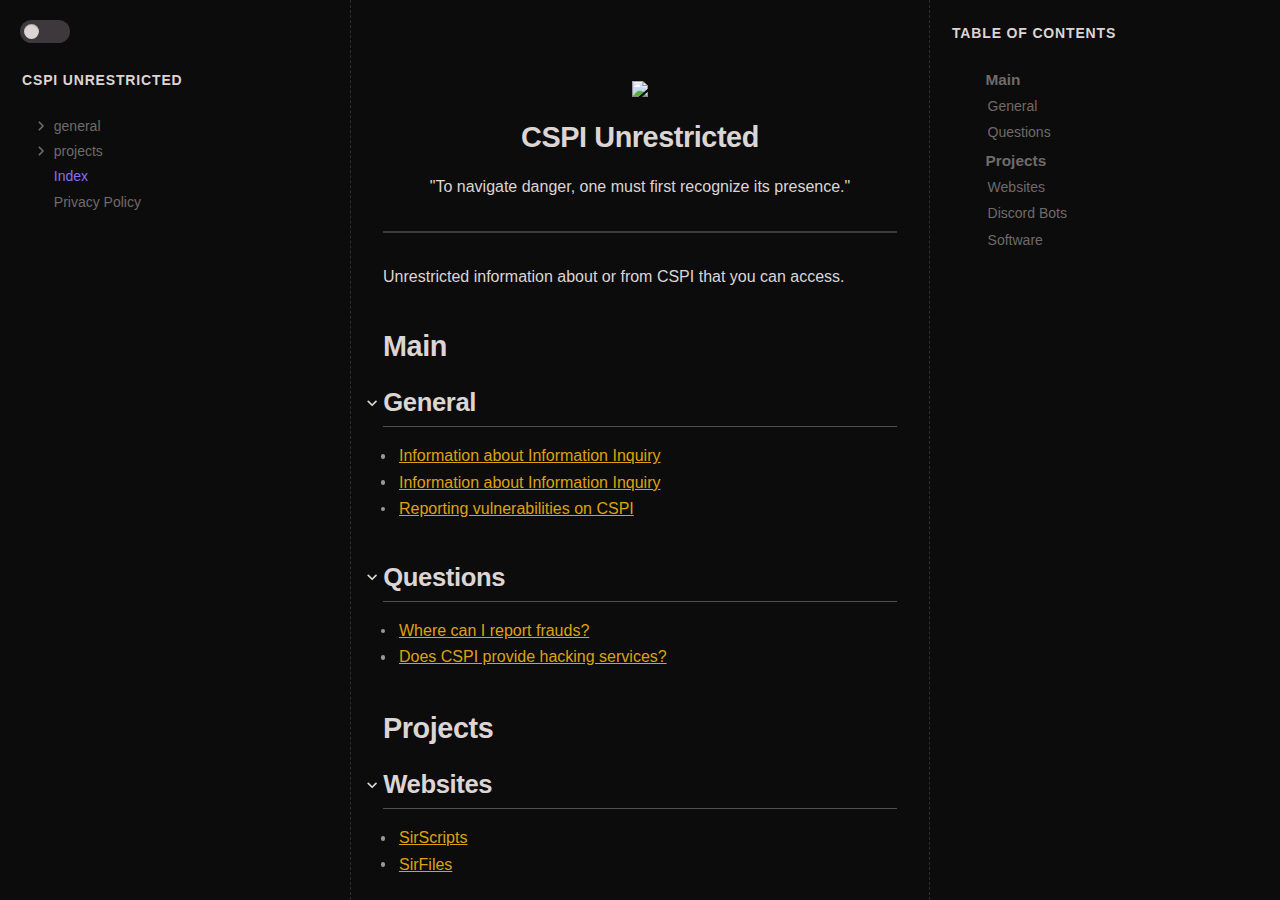
==== public/index.html @ 13693a28 "init" ====
<!DOCTYPE html>
<html><head>
			
		<title>Index</title>
		<base href="./">
		<meta id="root-path" root-path="./">

		<link rel="icon" href="/favicon.png">
		<meta property="og:title" content="CSPI Unrestricted">
		<meta property="og:description" content="Unrestricted information about CSPI.">
		<meta name="theme-color" content="#232425">
		<meta name="viewport" content="width=device-width, initial-scale=1.0, user-scalable=yes, minimum-scale=1.0, maximum-scale=5.0">
		<meta charset="UTF-8">
		<script src="https://code.iconify.design/iconify-icon/1.0.3/iconify-icon.min.js"></script>

			<link rel="stylesheet" href="lib/styles/obsidian-styles.css">
			<link rel="stylesheet" href="lib/styles/theme.css">
			<link rel="stylesheet" href="lib/styles/plugin-styles.css">
			<link rel="stylesheet" href="lib/styles/snippets.css">
			<style>  </style>

			
<script src="lib/scripts/webpage.js"></script>

			</head><body class="theme-dark mod-windows is-frameless is-hidden-frameless obsidian-app is-maximized show-view-header is-focused" style="--zoom-factor:1; --font-text-size:16px; --line-width:50em; --line-width-adaptive:50em; --file-line-width:50em; --content-width:500em; --sidebar-width:25em; --collapse-arrow-size:0.4em; --tree-horizontal-spacing:1em; --tree-vertical-spacing:0.5em; --sidebar-margin:12px;"><div class="webpage-container"><div class="sidebar-left sidebar"><div class="sidebar-content"><div><label class="theme-toggle-container" for="theme_toggle"><input class="theme-toggle-input" type="checkbox" id="theme_toggle"><div class="toggle-background"></div></label></div><div class="tree-container file-tree mod-nav-indicator" data-depth="0"><div class="tree-header"><span class="sidebar-section-header">CSPI Unrestricted</span><button class="clickable-icon collapse-tree-button is-collapsed"><iconify-icon icon="ph:arrows-in-line-horizontal-bold" width="18px" height="18px" rotate="90deg" color="currentColor"></iconify-icon></button></div><div class="tree-scroll-area"><div class="tree-item mod-tree-folder mod-collapsible is-collapsed" data-depth="1"><div class="tree-item-contents"><div class="tree-item-icon collapse-icon"><svg xmlns="http://www.w3.org/2000/svg" width="24" height="24" viewBox="0 0 24 24" fill="none" stroke="currentColor" stroke-width="2" stroke-linecap="round" stroke-linejoin="round" class="svg-icon right-triangle"><path d="M3 8L12 17L21 8"></path></svg></div><a class="tree-item-link" href="general"><span class="tree-item-title">general</span></a></div><div class="tree-item-children"><div class="tree-item mod-tree-file" data-depth="2"><div class="tree-item-contents"><a class="tree-item-link" href="general/does-cspi-provide-hacking-services.html"><span class="tree-item-title">Does CSPI provide hacking services</span></a></div><div class="tree-item-children"></div></div><div class="tree-item mod-tree-file" data-depth="2"><div class="tree-item-contents"><a class="tree-item-link" href="general/information-about-database-inquiry.html"><span class="tree-item-title">Information about Database Inquiry</span></a></div><div class="tree-item-children"></div></div><div class="tree-item mod-tree-file" data-depth="2"><div class="tree-item-contents"><a class="tree-item-link" href="general/information-about-information-inquiry.html"><span class="tree-item-title">Information about Information Inquiry</span></a></div><div class="tree-item-children"></div></div><div class="tree-item mod-tree-file" data-depth="2"><div class="tree-item-contents"><a class="tree-item-link" href="general/reporting-vulnerabilities-on-cspi.html"><span class="tree-item-title">Reporting vulnerabilities on CSPI</span></a></div><div class="tree-item-children"></div></div><div class="tree-item mod-tree-file" data-depth="2"><div class="tree-item-contents"><a class="tree-item-link" href="general/where-can-i-report-frauds.html"><span class="tree-item-title">Where can I report frauds</span></a></div><div class="tree-item-children"></div></div></div></div><div class="tree-item mod-tree-folder mod-collapsible is-collapsed" data-depth="1"><div class="tree-item-contents"><div class="tree-item-icon collapse-icon"><svg xmlns="http://www.w3.org/2000/svg" width="24" height="24" viewBox="0 0 24 24" fill="none" stroke="currentColor" stroke-width="2" stroke-linecap="round" stroke-linejoin="round" class="svg-icon right-triangle"><path d="M3 8L12 17L21 8"></path></svg></div><a class="tree-item-link" href="projects"><span class="tree-item-title">projects</span></a></div><div class="tree-item-children"><div class="tree-item mod-tree-file" data-depth="2"><div class="tree-item-contents"><a class="tree-item-link" href="projects/isabella.html"><span class="tree-item-title">Isabella</span></a></div><div class="tree-item-children"></div></div><div class="tree-item mod-tree-file" data-depth="2"><div class="tree-item-contents"><a class="tree-item-link" href="projects/khayraguard.html"><span class="tree-item-title">KhayraGuard</span></a></div><div class="tree-item-children"></div></div><div class="tree-item mod-tree-file" data-depth="2"><div class="tree-item-contents"><a class="tree-item-link" href="projects/let's-count.html"><span class="tree-item-title">Let's Count</span></a></div><div class="tree-item-children"></div></div><div class="tree-item mod-tree-file" data-depth="2"><div class="tree-item-contents"><a class="tree-item-link" href="projects/lightbackup.html"><span class="tree-item-title">LightBackup</span></a></div><div class="tree-item-children"></div></div><div class="tree-item mod-tree-file" data-depth="2"><div class="tree-item-contents"><a class="tree-item-link" href="projects/mr-cspi.html"><span class="tree-item-title">Mr. CSPI</span></a></div><div class="tree-item-children"></div></div><div class="tree-item mod-tree-file" data-depth="2"><div class="tree-item-contents"><a class="tree-item-link" href="projects/sirfiles.html"><span class="tree-item-title">SirFiles</span></a></div><div class="tree-item-children"></div></div><div class="tree-item mod-tree-file" data-depth="2"><div class="tree-item-contents"><a class="tree-item-link" href="projects/sirscripts.html"><span class="tree-item-title">SirScripts</span></a></div><div class="tree-item-children"></div></div></div></div><div class="tree-item mod-tree-file" data-depth="1"><div class="tree-item-contents"><a class="tree-item-link" href="index.html"><span class="tree-item-title">Index</span></a></div><div class="tree-item-children"></div></div><div class="tree-item mod-tree-file" data-depth="1"><div class="tree-item-contents"><a class="tree-item-link" href="privacy-policy.html"><span class="tree-item-title">Privacy Policy</span></a></div><div class="tree-item-children"></div></div></div></div></div></div><div class="document-container"><div class="markdown-preview-view markdown-rendered node-insert-event is-readable-line-width allow-fold-headings show-indentation-guide allow-fold-lists" style="tab-size: 4;"><style id="MJX-CHTML-styles"></style><div class="markdown-preview-sizer markdown-preview-section" style="padding-bottom: ; padding-top: var(--file-margins); padding-right: var(--file-margins); padding-left: var(--file-margins); width: 100%; position: absolute;"><div class="markdown-preview-pusher" style="width: 1px; height: 0.1px; margin-bottom: 0px;"></div><div class="mod-header"></div><div><p align="center"><img src="https://qu.ax/SjkP.png" referrerpolicy="no-referrer"></p>
<h1 align="center" id="CSPI_Unrestricted">CSPI Unrestricted</h1>
<p align="center">"To navigate danger, one must first recognize its presence."</p>
<hr>
Unrestricted information about or from CSPI that you can access.</div><div><h1 data-heading="Main" id="Main">Main</h1></div><div><h2 data-heading="General" id="General" style="display: flex;"><div class="heading-collapse-indicator collapse-indicator collapse-icon"><svg xmlns="http://www.w3.org/2000/svg" width="24" height="24" viewBox="0 0 24 24" fill="none" stroke="currentColor" stroke-width="2" stroke-linecap="round" stroke-linejoin="round" class="svg-icon right-triangle"><path d="M3 8L12 17L21 8"></path></svg></div>General</h2></div><div><ul class="has-list-bullet">
<li data-line="0"><div class="list-bullet"></div><a data-href="Information about Information Inquiry" href="general/information-about-information-inquiry.html" class="internal-link" target="_self" rel="noopener">Information about Information Inquiry</a></li>
<li data-line="1"><div class="list-bullet"></div><a data-href="Information about Information Inquiry" href="general/information-about-information-inquiry.html" class="internal-link" target="_self" rel="noopener">Information about Information Inquiry</a></li>
<li data-line="2"><div class="list-bullet"></div><a data-href="Reporting vulnerabilities on CSPI" href="general/reporting-vulnerabilities-on-cspi.html" class="internal-link" target="_self" rel="noopener">Reporting vulnerabilities on CSPI</a></li>
</ul></div><div><h2 data-heading="Questions" id="Questions" style="display: flex;"><div class="heading-collapse-indicator collapse-indicator collapse-icon"><svg xmlns="http://www.w3.org/2000/svg" width="24" height="24" viewBox="0 0 24 24" fill="none" stroke="currentColor" stroke-width="2" stroke-linecap="round" stroke-linejoin="round" class="svg-icon right-triangle"><path d="M3 8L12 17L21 8"></path></svg></div>Questions</h2></div><div><ul class="has-list-bullet">
<li data-line="0"><div class="list-bullet"></div><a data-tooltip-position="top" aria-label="Where can I report frauds" data-href="Where can I report frauds" href="general/where-can-i-report-frauds.html" class="internal-link" target="_self" rel="noopener">Where can I report frauds?</a></li>
<li data-line="1"><div class="list-bullet"></div><a data-tooltip-position="top" aria-label="Does CSPI provide hacking services" data-href="Does CSPI provide hacking services" href="general/does-cspi-provide-hacking-services.html" class="internal-link" target="_self" rel="noopener">Does CSPI provide hacking services?</a></li>
</ul></div><div><h1 data-heading="Projects" id="Projects">Projects</h1></div><div><h2 data-heading="Websites" id="Websites" style="display: flex;"><div class="heading-collapse-indicator collapse-indicator collapse-icon"><svg xmlns="http://www.w3.org/2000/svg" width="24" height="24" viewBox="0 0 24 24" fill="none" stroke="currentColor" stroke-width="2" stroke-linecap="round" stroke-linejoin="round" class="svg-icon right-triangle"><path d="M3 8L12 17L21 8"></path></svg></div>Websites</h2></div><div><ul class="has-list-bullet">
<li data-line="0"><div class="list-bullet"></div><a data-href="SirScripts" href="projects/sirscripts.html" class="internal-link" target="_self" rel="noopener">SirScripts</a></li>
<li data-line="1"><div class="list-bullet"></div><a data-href="SirFiles" href="projects/sirfiles.html" class="internal-link" target="_self" rel="noopener">SirFiles</a></li>
</ul></div><div><h2 data-heading="Discord Bots" id="Discord_Bots" style="display: flex;"><div class="heading-collapse-indicator collapse-indicator collapse-icon"><svg xmlns="http://www.w3.org/2000/svg" width="24" height="24" viewBox="0 0 24 24" fill="none" stroke="currentColor" stroke-width="2" stroke-linecap="round" stroke-linejoin="round" class="svg-icon right-triangle"><path d="M3 8L12 17L21 8"></path></svg></div>Discord Bots</h2></div><div><ul class="has-list-bullet">
<li data-line="0"><div class="list-bullet"></div><a data-href="Mr. CSPI" href="projects/mr-cspi.html" class="internal-link" target="_self" rel="noopener">Mr. CSPI</a></li>
<li data-line="1"><div class="list-bullet"></div><a data-href="Let's Count" href="projects/let's-count.html" class="internal-link" target="_self" rel="noopener">Let's Count</a></li>
<li data-line="2"><div class="list-bullet"></div><a data-href="LightBackup" href="projects/lightbackup.html" class="internal-link" target="_self" rel="noopener">LightBackup</a></li>
<li data-line="3"><div class="list-bullet"></div><a data-href="KhayraGuard" href="projects/khayraguard.html" class="internal-link" target="_self" rel="noopener">KhayraGuard</a></li>
</ul></div><div><h2 data-heading="Software" id="Software" style="display: flex;"><div class="heading-collapse-indicator collapse-indicator collapse-icon"><svg xmlns="http://www.w3.org/2000/svg" width="24" height="24" viewBox="0 0 24 24" fill="none" stroke="currentColor" stroke-width="2" stroke-linecap="round" stroke-linejoin="round" class="svg-icon right-triangle"><path d="M3 8L12 17L21 8"></path></svg></div>Software</h2></div><div><ul class="has-list-bullet">
<li data-line="0"><div class="list-bullet"></div><a data-href="Isabella" href="projects/isabella.html" class="internal-link" target="_self" rel="noopener">Isabella</a></li>
</ul></div><div><p><a data-href="Privacy Policy" href="privacy-policy.html" class="internal-link" target="_self" rel="noopener">Privacy Policy</a></p></div><div class="mod-footer"></div></div></div></div><div class="sidebar-right sidebar"><div class="sidebar-content"><div class="tree-container outline-tree" data-depth="0"><div class="tree-header"><span class="sidebar-section-header">Table Of Contents</span><button class="clickable-icon collapse-tree-button"><iconify-icon icon="ph:arrows-in-line-horizontal-bold" width="18px" height="18px" rotate="90deg" color="currentColor"></iconify-icon></button></div><div class="tree-scroll-area"><div class="tree-item mod-tree-heading" data-depth="1"><div class="tree-item-contents"><a class="tree-item-link" href="#Main"><span class="tree-item-title">Main</span></a></div><div class="tree-item-children"><div class="tree-item mod-tree-heading" data-depth="2"><div class="tree-item-contents"><a class="tree-item-link" href="#General"><span class="tree-item-title">General</span></a></div><div class="tree-item-children"></div></div><div class="tree-item mod-tree-heading" data-depth="2"><div class="tree-item-contents"><a class="tree-item-link" href="#Questions"><span class="tree-item-title">Questions</span></a></div><div class="tree-item-children"></div></div></div></div><div class="tree-item mod-tree-heading" data-depth="1"><div class="tree-item-contents"><a class="tree-item-link" href="#Projects"><span class="tree-item-title">Projects</span></a></div><div class="tree-item-children"><div class="tree-item mod-tree-heading" data-depth="2"><div class="tree-item-contents"><a class="tree-item-link" href="#Websites"><span class="tree-item-title">Websites</span></a></div><div class="tree-item-children"></div></div><div class="tree-item mod-tree-heading" data-depth="2"><div class="tree-item-contents"><a class="tree-item-link" href="#Discord_Bots"><span class="tree-item-title">Discord Bots</span></a></div><div class="tree-item-children"></div></div><div class="tree-item mod-tree-heading" data-depth="2"><div class="tree-item-contents"><a class="tree-item-link" href="#Software"><span class="tree-item-title">Software</span></a></div><div class="tree-item-children"></div></div></div></div></div></div></div></div></div></body></html>
---- public/lib/styles/obsidian-styles.css ----
.callout
{
	mix-blend-mode: normal !important;
}

@media print 
{
    
    html body> :not(.print) 
    {
        display: unset !important;
    }

    .collapse-indicator
    {
        display: none !important;
    }

    .is-collapsed > element > .collapse-indicator
    {
        display: unset !important;
    }
}

.list-collapse-indicator
{
    display: none !important;
}

@font-face
{
    font-family: MJXZERO;
    src: url("https://publish.obsidian.md/lib/mathjax/output/chtml/fonts/woff-v2/MathJax_Zero.woff") format("woff");
}

@font-face
{
    font-family: MJXTEX;
    src: url("https://publish.obsidian.md/lib/mathjax/output/chtml/fonts/woff-v2/MathJax_Main-Regular.woff") format("woff");
}

@font-face
{
    font-family: MJXTEX-B;
    src: url("https://publish.obsidian.md/lib/mathjax/output/chtml/fonts/woff-v2/MathJax_Main-Bold.woff") format("woff");
}

@font-face
{
    font-family: MJXTEX-I;
    src: url("https://publish.obsidian.md/lib/mathjax/output/chtml/fonts/woff-v2/MathJax_Math-Italic.woff") format("woff");
}

@font-face
{
    font-family: MJXTEX-MI;
    src: url("https://publish.obsidian.md/lib/mathjax/output/chtml/fonts/woff-v2/MathJax_Main-Italic.woff") format("woff");
}

@font-face
{
    font-family: MJXTEX-BI;
    src: url("https://publish.obsidian.md/lib/mathjax/output/chtml/fonts/woff-v2/MathJax_Math-BoldItalic.woff") format("woff");
}

@font-face
{
    font-family: MJXTEX-S1;
    src: url("https://publish.obsidian.md/lib/mathjax/output/chtml/fonts/woff-v2/MathJax_Size1-Regular.woff") format("woff");
}

@font-face
{
    font-family: MJXTEX-S2;
    src: url("https://publish.obsidian.md/lib/mathjax/output/chtml/fonts/woff-v2/MathJax_Size2-Regular.woff") format("woff");
}

@font-face
{
    font-family: MJXTEX-S3;
    src: url("https://publish.obsidian.md/lib/mathjax/output/chtml/fonts/woff-v2/MathJax_Size3-Regular.woff") format("woff");
}

@font-face
{
    font-family: MJXTEX-S4;
    src: url("https://publish.obsidian.md/lib/mathjax/output/chtml/fonts/woff-v2/MathJax_Size4-Regular.woff") format("woff");
}

@font-face
{
    font-family: MJXTEX-A;
    src: url("https://publish.obsidian.md/lib/mathjax/output/chtml/fonts/woff-v2/MathJax_AMS-Regular.woff") format("woff");
}

@font-face
{
    font-family: MJXTEX-C;
    src: url("https://publish.obsidian.md/lib/mathjax/output/chtml/fonts/woff-v2/MathJax_Calligraphic-Regular.woff") format("woff");
}

@font-face
{
    font-family: MJXTEX-CB;
    src: url("https://publish.obsidian.md/lib/mathjax/output/chtml/fonts/woff-v2/MathJax_Calligraphic-Bold.woff") format("woff");
}

@font-face
{
    font-family: MJXTEX-FR;
    src: url("https://publish.obsidian.md/lib/mathjax/output/chtml/fonts/woff-v2/MathJax_Fraktur-Regular.woff") format("woff");
}

@font-face
{
    font-family: MJXTEX-FRB;
    src: url("https://publish.obsidian.md/lib/mathjax/output/chtml/fonts/woff-v2/MathJax_Fraktur-Bold.woff") format("woff");
}

@font-face
{
    font-family: MJXTEX-SS;
    src: url("https://publish.obsidian.md/lib/mathjax/output/chtml/fonts/woff-v2/MathJax_SansSerif-Regular.woff") format("woff");
}

@font-face
{
    font-family: MJXTEX-SSB;
    src: url("https://publish.obsidian.md/lib/mathjax/output/chtml/fonts/woff-v2/MathJax_SansSerif-Bold.woff") format("woff");
}

@font-face
{
    font-family: MJXTEX-SSI;
    src: url("https://publish.obsidian.md/lib/mathjax/output/chtml/fonts/woff-v2/MathJax_SansSerif-Italic.woff") format("woff");
}

@font-face
{
    font-family: MJXTEX-SC;
    src: url("https://publish.obsidian.md/lib/mathjax/output/chtml/fonts/woff-v2/MathJax_Script-Regular.woff") format("woff");
}

@font-face
{
    font-family: MJXTEX-T;
    src: url("https://publish.obsidian.md/lib/mathjax/output/chtml/fonts/woff-v2/MathJax_Typewriter-Regular.woff") format("woff");
}

@font-face
{
    font-family: MJXTEX-V;
    src: url("https://publish.obsidian.md/lib/mathjax/output/chtml/fonts/woff-v2/MathJax_Vector-Regular.woff") format("woff");
}

@font-face
{
    font-family: MJXTEX-VB;
    src: url("https://publish.obsidian.md/lib/mathjax/output/chtml/fonts/woff-v2/MathJax_Vector-Bold.woff") format("woff");
}

@font-face {
    font-family: 'Avenir Next';
    font-weight: normal;
    font-style: normal;
    font-display: swap;
    src: url('https://publish.obsidian.md/public/fonts/94f2f163d4b698242fef.otf');
}

@font-face {
    font-family: 'Inter';
    font-style: normal;
    font-weight: 200;
    font-display: swap;
    src: url('https://publish.obsidian.md/public/fonts/72505e6a122c6acd5471.woff2') format('woff2');
}

@font-face {
    font-family: 'Inter';
    font-style: normal;
    font-weight: 300;
    font-display: swap;
    src: url('https://publish.obsidian.md/public/fonts/2d5198822ab091ce4305.woff2') format('woff2');
}

@font-face {
    font-family: 'Inter';
    font-weight: 400;
    font-style: normal;
    font-display: swap;
    src: url('https://publish.obsidian.md/public/fonts/c8ba52b05a9ef10f4758.woff2');
}

@font-face {
    font-family: 'Inter';
    font-weight: 400;
    font-style: italic;
    font-display: swap;
    src: url('https://publish.obsidian.md/public/fonts/cb10ffd7684cd9836a05.woff2');
}

@font-face {
    font-family: 'Inter';
    font-weight: 600;
    font-style: normal;
    font-display: swap;
    src: url('https://publish.obsidian.md/public/fonts/b5f0f109bc88052d4000.woff2');
}

@font-face {
    font-family: 'Inter';
    font-weight: 800;
    font-style: normal;
    font-display: swap;
    src: url('https://publish.obsidian.md/public/fonts/cbe0ae49c52c920fd563.woff2');
}

@font-face {
    font-family: 'Inter';
    font-weight: 800;
    font-style: italic;
    font-display: swap;
    src: url('https://publish.obsidian.md/public/fonts/535a6cf662596b3bd6a6.woff2');
}

@font-face {
    font-family: 'Source Code Pro';
    font-weight: normal;
    font-style: normal;
    font-display: swap;
    src: url('https://publish.obsidian.md/public/fonts/70cc7ff27245e82ad414.ttf');
}

@font-face {
    font-family: 'Source Code Pro';
    font-weight: normal;
    font-style: italic;
    font-display: swap;
    src: url('https://publish.obsidian.md/public/fonts/454577c22304619db035.ttf');
}

@font-face {
    font-family: 'Source Code Pro';
    font-weight: bold;
    font-style: normal;
    font-display: swap;
    src: url('https://publish.obsidian.md/public/fonts/52ac8f3034507f1d9e53.ttf');
}

@font-face {
    font-family: 'Source Code Pro';
    font-weight: bold;
    font-style: italic;
    font-display: swap;
    src: url('https://publish.obsidian.md/public/fonts/05b618077343fbbd92b7.ttf');
}

@font-face {
    font-family: 'Flow Circular';
    font-display: swap;
    src: url('https://publish.obsidian.md/public/fonts/853ff76f08786ae44ca0.woff');
}

.collapse-icon::before 
{ 
    /* content: "​" !important;  */
    content: "" !important;
    visibility: hidden !important;
}
body { --anim-duration-none: 0; --anim-duration-superfast: 70ms; --anim-duration-fast: 140ms; --anim-duration-moderate: 300ms; --anim-duration-slow: 560ms; --anim-motion-smooth: cubic-bezier(0.45, 0.05, 0.55, 0.95); --anim-motion-delay: cubic-bezier(0.65, 0.05, 0.36, 1); --anim-motion-jumpy: cubic-bezier(0.68, -0.55, 0.27, 1.55); --anim-motion-swing: cubic-bezier(0, 0.55, 0.45, 1); --blockquote-border-thickness: 2px; --blockquote-border-color: var(--interactive-accent); --blockquote-font-style: normal; --blockquote-color: inherit; --blockquote-background-color: transparent; --bold-weight: var(--font-semibold); --bold-color: inherit; --border-width: 1px; --button-radius: var(--input-radius); --callout-border-width: 0px; --callout-border-opacity: 0.25; --callout-padding: var(--size-4-3) var(--size-4-3) var(--size-4-3) var(--size-4-6); --callout-radius: var(--radius-s); --callout-blend-mode: var(--highlight-mix-blend-mode); --callout-title-color: inherit; --callout-title-padding: 0; --callout-title-size: inherit; --callout-content-padding: 0; --callout-content-background: transparent; --callout-bug: var(--color-red-rgb); --callout-default: var(--color-blue-rgb); --callout-error: var(--color-red-rgb); --callout-example: var(--color-purple-rgb); --callout-fail: var(--color-red-rgb); --callout-important: var(--color-cyan-rgb); --callout-info: var(--color-blue-rgb); --callout-question: var(--color-yellow-rgb); --callout-success: var(--color-green-rgb); --callout-summary: var(--color-cyan-rgb); --callout-tip: var(--color-cyan-rgb); --callout-todo: var(--color-blue-rgb); --callout-warning: var(--color-orange-rgb); --callout-quote: 158, 158, 158; --canvas-background: var(--background-primary); --canvas-card-label-color: var(--text-faint); --canvas-color-1: var(--color-red-rgb); --canvas-color-2: var(--color-orange-rgb); --canvas-color-3: var(--color-yellow-rgb); --canvas-color-4: var(--color-green-rgb); --canvas-color-5: var(--color-cyan-rgb); --canvas-color-6: var(--color-purple-rgb); --canvas-dot-pattern: var(--color-base-30); --checkbox-radius: var(--radius-s); --checkbox-size: var(--font-text-size); --checkbox-marker-color: var(--background-primary); --checkbox-color: var(--interactive-accent); --checkbox-color-hover: var(--interactive-accent-hover); --checkbox-border-color: var(--text-faint); --checkbox-border-color-hover: var(--text-muted); --checklist-done-decoration: line-through; --checklist-done-color: var(--text-muted); --code-white-space: pre-wrap; --code-size: var(--font-smaller); --code-background: var(--background-primary-alt); --code-normal: var(--text-muted); --code-comment: var(--text-faint); --code-function: var(--color-yellow); --code-important: var(--color-orange); --code-keyword: var(--color-pink); --code-operator: var(--color-red); --code-property: var(--color-cyan); --code-punctuation: var(--text-muted); --code-string: var(--color-green); --code-tag: var(--color-red); --code-value: var(--color-purple); --collapse-icon-color: var(--text-faint); --collapse-icon-color-collapsed: var(--text-accent); --cursor: default; --cursor-link: pointer; --dialog-width: 560px; --dialog-max-width: 80vw; --dialog-max-height: 85vh; --divider-color: var(--background-modifier-border); --divider-color-hover: var(--interactive-accent); --divider-width: 1px; --divider-width-hover: 3px; --divider-vertical-height: calc(100% - var(--header-height)); --drag-ghost-background: rgba(0, 0, 0, 0.85); --drag-ghost-text-color: #fff; --embed-max-height: 4000px; --embed-canvas-max-height: 400px; --embed-background: inherit; --embed-border-left: 2px solid var(--interactive-accent); --embed-border-right: none; --embed-border-top: none; --embed-border-bottom: none; --embed-padding: 0 0 0 var(--size-4-6); --embed-font-style: inherit; --embed-block-shadow-hover: 0 0 0 1px var(--background-modifier-border), inset 0 0 0 1px var(--background-modifier-border); --file-line-width: 700px; --file-folding-offset: 24px; --file-margins: var(--size-4-8); --file-header-font-size: var(--font-ui-small); --file-header-font-weight: 400; --file-header-border: var(--border-width) solid transparent; --file-header-justify: center; --font-smallest: 0.8em; --font-smaller: 0.875em; --font-small: 0.933em; --font-ui-smaller: 12px; --font-ui-small: 13px; --font-ui-medium: 15px; --font-ui-large: 20px; --font-thin: 100; --font-extralight: 200; --font-light: 300; --font-normal: 400; --font-medium: 500; --font-semibold: 600; --font-bold: 700; --font-extrabold: 800; --font-black: 900; --footnote-size: var(--font-smaller); --graph-controls-width: 240px; --graph-text: var(--text-normal); --graph-line: var(--color-base-35, var(--background-modifier-border-focus)); --graph-node: var(--text-muted); --graph-node-unresolved: var(--text-faint); --graph-node-focused: var(--text-accent); --graph-node-tag: var(--color-green); --graph-node-attachment: var(--color-yellow); --heading-formatting: var(--text-faint); --heading-spacing: calc(var(--p-spacing) * 2.5); --h1-color: inherit; --h2-color: inherit; --h3-color: inherit; --h4-color: inherit; --h5-color: inherit; --h6-color: inherit; --h1-font: inherit; --h2-font: inherit; --h3-font: inherit; --h4-font: inherit; --h5-font: inherit; --h6-font: inherit; --h1-line-height: 1.2; --h2-line-height: 1.2; --h3-line-height: 1.3; --h4-line-height: 1.4; --h5-line-height: var(--line-height-normal); --h6-line-height: var(--line-height-normal); --h1-size: 1.802rem; --h2-size: 1.602rem; --h3-size: 1.424rem; --h4-size: 1.266rem; --h5-size: 1.125rem; --h6-size: 1rem; --h1-style: normal; --h2-style: normal; --h3-style: normal; --h4-style: normal; --h5-style: normal; --h6-style: normal; --h1-variant: normal; --h2-variant: normal; --h3-variant: normal; --h4-variant: normal; --h5-variant: normal; --h6-variant: normal; --h1-weight: 700; --h2-weight: 600; --h3-weight: 600; --h4-weight: 600; --h5-weight: 600; --h6-weight: 600; --header-height: 40px; --hr-color: var(--background-modifier-border); --hr-thickness: 2px; --icon-size: var(--icon-m); --icon-stroke: var(--icon-m-stroke-width); --icon-xs: 14px; --icon-s: 16px; --icon-m: 18px; --icon-l: 18px; --icon-xl: 32px; --icon-xs-stroke-width: 2px; --icon-s-stroke-width: 2px; --icon-m-stroke-width: 1.75px; --icon-l-stroke-width: 1.75px; --icon-xl-stroke-width: 1.25px; --icon-color: var(--text-muted); --icon-color-hover: var(--text-muted); --icon-color-active: var(--text-accent); --icon-color-focused: var(--text-normal); --icon-opacity: 0.85; --icon-opacity-hover: 1; --icon-opacity-active: 1; --clickable-icon-radius: var(--radius-s); --indentation-guide-width: 1px; --indentation-guide-color: rgba(var(--mono-rgb-100), 0.12); --indentation-guide-color-active: rgba(var(--mono-rgb-100), 0.3); --inline-title-color: var(--h1-color); --inline-title-font: var(--h1-font); --inline-title-line-height: var(--h1-line-height); --inline-title-size: var(--h1-size); --inline-title-style: var(--h1-style); --inline-title-variant: var(--h1-variant); --inline-title-weight: var(--h1-weight); --inline-title-margin-bottom: 0.5em; --input-height: 30px; --input-radius: 5px; --input-font-weight: var(--font-normal); --input-border-width: 1px; --italic-color: inherit; --italic-weight: inherit; --layer-cover: 5; --layer-sidedock: 10; --layer-status-bar: 15; --layer-popover: 30; --layer-slides: 45; --layer-modal: 50; --layer-notice: 60; --layer-menu: 65; --layer-tooltip: 70; --layer-dragged-item: 80; --line-height-normal: 1.5; --line-height-tight: 1.3; --link-color: var(--text-accent); --link-color-hover: var(--text-accent-hover); --link-decoration: underline; --link-decoration-hover: underline; --link-decoration-thickness: auto; --link-external-color: var(--text-accent); --link-external-color-hover: var(--text-accent-hover); --link-external-decoration: underline; --link-external-decoration-hover: underline; --link-external-filter: none; --link-unresolved-color: var(--text-accent); --link-unresolved-opacity: 0.7; --link-unresolved-filter: none; --link-unresolved-decoration-style: solid; --link-unresolved-decoration-color: hsla(var(--interactive-accent-hsl), 0.3); --list-indent: 2em; --list-spacing: 0.075em; --list-marker-color: var(--text-faint); --list-marker-color-hover: var(--text-muted); --list-marker-color-collapsed: var(--text-accent); --list-bullet-border: none; --list-bullet-radius: 50%; --list-bullet-size: 0.3em; --list-bullet-transform: none; --list-numbered-style: decimal; --nav-item-size: var(--font-ui-small); --nav-item-color: var(--text-muted); --nav-item-color-hover: var(--text-normal); --nav-item-color-active: var(--text-normal); --nav-item-color-selected: var(--text-normal); --nav-item-color-highlighted: var(--text-accent-hover); --nav-item-background-hover: var(--background-modifier-hover); --nav-item-background-active: var(--background-modifier-hover); --nav-item-background-selected: hsla(var(--color-accent-hsl), 0.15); --nav-item-padding: var(--size-4-1) var(--size-4-2) var(--size-4-1) var(--size-4-6); --nav-item-parent-padding: var(--nav-item-padding); --nav-item-children-padding-left: var(--size-2-2); --nav-item-children-margin-left: var(--size-4-3); --nav-item-weight: inherit; --nav-item-weight-hover: inherit; --nav-item-weight-active: inherit; --nav-item-white-space: nowrap; --nav-indentation-guide-width: var(--indentation-guide-width); --nav-indentation-guide-color: var(--indentation-guide-color); --nav-collapse-icon-color: var(--collapse-icon-color); --nav-collapse-icon-color-collapsed: var(--text-faint); --metadata-background: transparent; --metadata-padding: var(--size-4-2) 2px; --metadata-border-color: var(--background-modifier-border); --metadata-border-radius: 0; --metadata-border-width: 0; --metadata-gap: 5px; --metadata-property-padding: 0; --metadata-property-radius: 6px; --metadata-property-background: transparent; --metadata-property-background-hover: transparent; --metadata-property-background-active: var(--background-modifier-hover); --metadata-label-background-hover: transparent; --metadata-label-background-active: var(--background-modifier-hover); --metadata-label-font-size: var(--font-smaller); --metadata-label-text-color: var(--text-muted); --metadata-label-text-color-hover: var(--text-muted); --metadata-label-width: 10em; --metadata-input-font-size: var(--font-smaller); --metadata-input-background: transparent; --metadata-input-background-hover: transparent; --metadata-input-background-active: var(--background-modifier-hover); --modal-background: var(--background-primary); --modal-width: 90vw; --modal-height: 85vh; --modal-max-width: 1100px; --modal-max-height: 1000px; --modal-max-width-narrow: 800px; --modal-border-width: var(--border-width); --modal-border-color: var(--color-base-40, var(--background-modifier-border-focus)); --modal-radius: var(--radius-l); --modal-community-sidebar-width: 280px; --p-spacing: 1rem; --p-spacing-empty: 0rem; --pdf-background: var(--background-primary); --pdf-page-background: var(--background-primary); --pdf-shadow: 0 0 0 1px rgba(0, 0, 0, 0.05), 0 2px 8px rgba(0, 0, 0, 0.1); --pdf-spread-shadow: 0 0 0 1px rgba(0, 0, 0, 0.05); --pdf-sidebar-background: var(--background-primary); --pdf-thumbnail-shadow: 0 0 0 1px rgba(0, 0, 0, 0.15), 0 2px 8px rgba(0, 0, 0, 0.2); --popover-width: 450px; --popover-height: 400px; --popover-max-height: 70vh; --popover-pdf-width: 600px; --popover-pdf-height: 800px; --popover-font-size: var(--font-text-size); --prompt-width: 700px; --prompt-max-width: 80vw; --prompt-max-height: 70vh; --prompt-border-width: var(--border-width); --prompt-border-color: var(--color-base-40, var(--background-modifier-border-focus)); --radius-s: 4px; --radius-m: 8px; --radius-l: 12px; --radius-xl: 16px; --ribbon-background: var(--background-secondary); --ribbon-background-collapsed: var(--background-primary); --ribbon-width: 44px; --ribbon-padding: var(--size-4-2) var(--size-4-1) var(--size-4-3); --scrollbar-active-thumb-bg: rgba(var(--mono-rgb-100), 0.2); --scrollbar-bg: rgba(var(--mono-rgb-100), 0.05); --scrollbar-thumb-bg: rgba(var(--mono-rgb-100), 0.1); --search-clear-button-color: var(--text-muted); --search-clear-button-size: 13px; --search-icon-color: var(--text-muted); --search-icon-size: 18px; --search-result-background: var(--background-primary); --size-2-1: 2px; --size-2-2: 4px; --size-2-3: 6px; --size-4-1: 4px; --size-4-2: 8px; --size-4-3: 12px; --size-4-4: 16px; --size-4-5: 20px; --size-4-6: 24px; --size-4-8: 32px; --size-4-9: 36px; --size-4-12: 48px; --size-4-16: 64px; --size-4-18: 72px; --sidebar-markdown-font-size: calc(var(--font-text-size) * 0.9); --sidebar-tab-text-display: none; --slider-thumb-border-width: 1px; --slider-thumb-border-color: var(--background-modifier-border-hover); --slider-thumb-height: 18px; --slider-thumb-width: 18px; --slider-thumb-y: -6px; --slider-thumb-radius: 50%; --slider-s-thumb-size: 15px; --slider-s-thumb-position: -5px; --slider-track-background: var(--background-modifier-border); --slider-track-height: 3px; --status-bar-background: var(--background-secondary); --status-bar-border-color: var(--divider-color); --status-bar-border-width: 1px 0 0 1px; --status-bar-font-size: var(--font-ui-smaller); --status-bar-text-color: var(--text-muted); --status-bar-position: fixed; --status-bar-radius: var(--radius-m) 0 0 0; --status-bar-scroll-padding: calc(var(--status-bar-font-size) + 18px); --swatch-radius: 14px; --swatch-height: 24px; --swatch-width: 24px; --swatch-shadow: inset 0 0 0 1px rgba(var(--mono-rgb-100), 0.15); --tab-background-active: var(--background-primary); --tab-text-color: var(--text-faint); --tab-text-color-active: var(--text-muted); --tab-text-color-focused: var(--text-muted); --tab-text-color-focused-active: var(--text-muted); --tab-text-color-focused-highlighted: var(--text-accent); --tab-text-color-focused-active-current: var(--text-normal); --tab-font-size: var(--font-ui-small); --tab-font-weight: inherit; --tab-container-background: var(--background-secondary); --tab-divider-color: var(--background-modifier-border-hover); --tab-outline-color: var(--divider-color); --tab-outline-width: 1px; --tab-curve: 6px; --tab-radius: var(--radius-s); --tab-radius-active: 6px 6px 0 0; --tab-width: 200px; --tab-max-width: 320px; --tab-stacked-pane-width: 700px; --tab-stacked-header-width: var(--header-height); --tab-stacked-font-size: var(--font-ui-small); --tab-stacked-font-weight: 400; --tab-stacked-text-align: left; --tab-stacked-text-transform: rotate(0deg); --tab-stacked-text-writing-mode: vertical-lr; --tab-stacked-shadow: -8px 0 8px 0 rgba(0, 0, 0, 0.05); --table-background: transparent; --table-border-width: 1px; --table-border-color: var(--background-modifier-border); --table-white-space: normal; --table-header-background: var(--table-background); --table-header-background-hover: inherit; --table-header-border-width: var(--table-border-width); --table-header-border-color: var(--table-border-color); --table-header-font: inherit; --table-header-size: var(--font-text-size); --table-header-weight: var(--bold-weight); --table-header-color: var(--text-normal); --table-text-size: inherit; --table-text-color: inherit; --table-column-max-width: none; --table-column-alt-background: var(--table-background); --table-column-first-border-width: var(--table-border-width); --table-column-last-border-width: var(--table-border-width); --table-row-background-hover: var(--table-background); --table-row-alt-background: var(--table-background); --table-row-last-border-width: var(--table-border-width); --tag-size: var(--font-smaller); --tag-color: var(--text-accent); --tag-color-hover: var(--text-accent); --tag-decoration: none; --tag-decoration-hover: none; --tag-background: hsla(var(--interactive-accent-hsl), 0.1); --tag-background-hover: hsla(var(--interactive-accent-hsl), 0.2); --tag-border-color: hsla(var(--interactive-accent-hsl), 0.15); --tag-border-color-hover: hsla(var(--interactive-accent-hsl), 0.15); --tag-border-width: 0px; --tag-padding-x: 0.65em; --tag-padding-y: 0.25em; --tag-radius: 2em; --titlebar-background: var(--background-secondary); --titlebar-background-focused: var(--background-secondary-alt); --titlebar-border-width: 0px; --titlebar-border-color: var(--background-modifier-border); --titlebar-text-color: var(--text-muted); --titlebar-text-color-focused: var(--text-normal); --titlebar-text-weight: var(--font-bold); --toggle-border-width: 2px; --toggle-width: 40px; --toggle-radius: 18px; --toggle-thumb-color: white; --toggle-thumb-radius: 18px; --toggle-thumb-height: 18px; --toggle-thumb-width: 18px; --toggle-s-border-width: 2px; --toggle-s-width: 34px; --toggle-s-thumb-height: 15px; --toggle-s-thumb-width: 15px; --vault-name-font-size: var(--font-ui-small); --vault-name-font-weight: var(--font-medium); --vault-name-color: var(--text-normal); --workspace-background-translucent: rgba(var(--mono-rgb-0), 0.6); --accent-h: 254; --accent-s: 80%; --accent-l: 68%; --background-primary: var(--color-base-00); --background-primary-alt: var(--color-base-10); --background-secondary: var(--color-base-20); --background-modifier-hover: rgba(var(--mono-rgb-100), 0.075); --background-modifier-active-hover: hsla(var(--interactive-accent-hsl), 0.15); --background-modifier-border: var(--color-base-30); --background-modifier-border-hover: var(--color-base-35); --background-modifier-border-focus: var(--color-base-40); --background-modifier-error-rgb: var(--color-red-rgb); --background-modifier-error: var(--color-red); --background-modifier-error-hover: var(--color-red); --background-modifier-success-rgb: var(--color-green-rgb); --background-modifier-success: var(--color-green); --background-modifier-message: rgba(0, 0, 0, 0.9); --background-modifier-form-field: var(--color-base-00); --text-normal: var(--color-base-100); --text-muted: var(--color-base-70); --text-faint: var(--color-base-50); --text-on-accent: white; --text-on-accent-inverted: black; --text-error: var(--color-red); --text-success: var(--color-green); --text-selection: hsla(var(--color-accent-hsl), 0.2); --text-highlight-bg-rgb: 255, 208, 0; --text-highlight-bg: rgba(var(--text-highlight-bg-rgb), 0.4); --text-accent: var(--color-accent); --text-accent-hover: var(--color-accent-2); --interactive-normal: var(--color-base-00); --interactive-hover: var(--color-base-10); --interactive-accent-hsl: var(--color-accent-hsl); --interactive-accent: var(--color-accent-1); --interactive-accent-hover: var(--color-accent-2); }
.theme-light { color-scheme: light; --highlight-mix-blend-mode: darken; --mono-rgb-0: 255, 255, 255; --mono-rgb-100: 0, 0, 0; --color-red-rgb: 233, 49, 71; --color-red: #e93147; --color-orange-rgb: 236, 117, 0; --color-orange: #ec7500; --color-yellow-rgb: 224, 172, 0; --color-yellow: #e0ac00; --color-green-rgb: 8, 185, 78; --color-green: #08b94e; --color-cyan-rgb: 0, 191, 188; --color-cyan: #00bfbc; --color-blue-rgb: 8, 109, 221; --color-blue: #086ddd; --color-purple-rgb: 120, 82, 238; --color-purple: #7852ee; --color-pink-rgb: 213, 57, 132; --color-pink: #d53984; --color-base-00: #ffffff; --color-base-05: #fcfcfc; --color-base-10: #fafafa; --color-base-20: #f6f6f6; --color-base-25: #e3e3e3; --color-base-30: #e0e0e0; --color-base-35: #d4d4d4; --color-base-40: #bdbdbd; --color-base-50: #ababab; --color-base-60: #707070; --color-base-70: #5a5a5a; --color-base-100: #222222; --color-accent-hsl: var(--accent-h), var(--accent-s), var(--accent-l); --color-accent: hsl(var(--accent-h), var(--accent-s), var(--accent-l)); --color-accent-1: hsl(var(--accent-h), var(--accent-s), calc(var(--accent-l) + 2.5%)); --color-accent-2: hsl(var(--accent-h), var(--accent-s), calc(var(--accent-l) + 5%)); --background-secondary-alt: var(--color-base-05); --background-modifier-box-shadow: rgba(0, 0, 0, 0.1); --background-modifier-cover: rgba(220, 220, 220, 0.4); --input-shadow: inset 0 0 0 1px rgba(0, 0, 0, 0.12), 0 2px 3px 0 rgba(0,0,0,0.05), 0 1px 1.5px 0 rgba(0,0,0,0.03), 0 1px 2px 0 rgba(0,0,0,0.04), 0 0 0 0 transparent; --input-shadow-hover: inset 0 0 0 1px rgba(0, 0, 0, 0.17), 0 2px 3px 0 rgba(0,0,0,0.1), 0 1px 1.5px 0 rgba(0,0,0,0.03), 0 1px 2px 0 rgba(0,0,0,0.04), 0 0 0 0 transparent; --shadow-s: 0px 1px 2px rgba(0, 0, 0, 0.028), 0px 3.4px 6.7px rgba(0, 0, 0, 0.042), 0px 15px 30px rgba(0, 0, 0, 0.07); --shadow-l: 0px 1.8px 7.3px rgba(0, 0, 0, 0.071), 0px 6.3px 24.7px rgba(0, 0, 0, 0.112), 0px 30px 90px rgba(0, 0, 0, 0.2); }
.theme-dark { color-scheme: dark; --highlight-mix-blend-mode: lighten; --mono-rgb-0: 0, 0, 0; --mono-rgb-100: 255, 255, 255; --color-red-rgb: 251, 70, 76; --color-red: #fb464c; --color-orange-rgb: 233, 151, 63; --color-orange: #e9973f; --color-yellow-rgb: 224, 222, 113; --color-yellow: #e0de71; --color-green-rgb: 68, 207, 110; --color-green: #44cf6e; --color-cyan-rgb: 83, 223, 221; --color-cyan: #53dfdd; --color-blue-rgb: 2, 122, 255; --color-blue: #027aff; --color-purple-rgb: 168, 130, 255; --color-purple: #a882ff; --color-pink-rgb: 250, 153, 205; --color-pink: #fa99cd; --color-base-00: #1e1e1e; --color-base-05: #212121; --color-base-10: #242424; --color-base-20: #262626; --color-base-25: #2a2a2a; --color-base-30: #363636; --color-base-35: #3f3f3f; --color-base-40: #555555; --color-base-50: #666666; --color-base-60: #999999; --color-base-70: #bababa; --color-base-100: #dadada; --color-accent-hsl: var(--accent-h), var(--accent-s), var(--accent-l); --color-accent: hsl(var(--accent-h), var(--accent-s), var(--accent-l)); --color-accent-1: hsl(var(--accent-h), var(--accent-s), calc(var(--accent-l) - 3.8%)); --color-accent-2: hsl(var(--accent-h), var(--accent-s), calc(var(--accent-l) + 3.8%)); --background-modifier-form-field: var(--color-base-25); --background-secondary-alt: var(--color-base-30); --interactive-normal: var(--color-base-30); --interactive-hover: var(--color-base-35); --background-modifier-box-shadow: rgba(0, 0, 0, 0.3); --background-modifier-cover: rgba(10, 10, 10, 0.4); --text-selection: hsla(var(--interactive-accent-hsl), 0.25); --input-shadow: inset 0 0.5px 0.5px 0.5px rgba(255, 255, 255, 0.09), 0 2px 4px 0 rgba(0,0,0,0.15), 0 1px 1.5px 0 rgba(0,0,0,0.1), 0 1px 2px 0 rgba(0,0,0,0.2), 0 0 0 0 transparent; --input-shadow-hover: inset 0 0.5px 1px 0.5px rgba(255, 255, 255, 0.16), 0 2px 3px 0 rgba(0,0,0,0.3), 0 1px 1.5px 0 rgba(0,0,0,0.2), 0 1px 2px 0 rgba(0,0,0,0.4), 0 0 0 0 transparent; --shadow-s: 0px 1px 2px rgba(0, 0, 0, 0.121), 0px 3.4px 6.7px rgba(0, 0, 0, 0.179), 0px 15px 30px rgba(0, 0, 0, 0.3); --shadow-l: 0px 1.8px 7.3px rgba(0, 0, 0, 0.071), 0px 6.3px 24.7px rgba(0, 0, 0, 0.112), 0px 30px 90px rgba(0, 0, 0, 0.2); --pdf-shadow: 0 0 0 1px var(--background-modifier-border); --pdf-thumbnail-shadow: 0 0 0 1px var(--background-modifier-border); }
iframe { color-scheme: normal; }
@media print {
  .theme-dark { --highlight-mix-blend-mode: darken; }
}
body { --font-default: ui-sans-serif, -apple-system, BlinkMacSystemFont, "Segoe UI", Roboto, "Inter", "Apple Color Emoji", "Segoe UI Emoji", "Segoe UI Symbol", "Microsoft YaHei Light", sans-serif; --font-monospace-default: Menlo, SFMono-Regular, Consolas, "Roboto Mono", "Source Code Pro", monospace; --font-interface-override: "??"; --font-interface-theme: "??"; --font-interface: var(--font-interface-override), var(--font-interface-theme), var(--default-font, "??"), var(--font-default); --font-text-override: "??"; --font-text-theme: "??"; --font-text: var(--font-text-override), var(--font-text-theme), var(--font-interface); --font-print-override: "??"; --font-print: var(--font-print-override), var(--font-text-override), var(--font-text-theme), "Arial"; --font-monospace-override: "??"; --font-monospace-theme: "??"; --font-monospace: var(--font-monospace-override), var(--font-monospace-theme), var(--font-monospace-default); --font-text-size: 16px; --font-mermaid: var(--font-text); }
@media print {
  html, body { padding-top: 0px !important; overflow: auto !important; height: auto !important; }
  iframe, .titlebar, .app-container, .progress-bar, .popover, .markdown-embed-link { display: none !important; }
  body > :not(.print) { display: none !important; }
  .print .markdown-preview-view { -webkit-print-color-adjust: exact; color: initial; }
  .print .markdown-preview-view mark { color: initial; }
  .print .markdown-preview-view .metadata-container { display: none; }
  .print .markdown-preview-view .markdown-embed-content { max-height: none; overflow: visible; }
  .print .markdown-preview-view .callout-content { display: inherit !important; }
  .print .external-link { background: none; padding-right: 0px; }
  * { text-shadow: none !important; }
  webview { display: none; }
  ::-webkit-scrollbar { display: none; }
  body { --font-text: var(--font-print)  !important; }
}
* { box-sizing: border-box; }
html, body { margin: 0px; padding: 0px; height: 100%; width: 100%; overflow: hidden; }
body { text-rendering: optimizelegibility; font-family: var(--font-interface); line-height: var(--line-height-tight); font-size: var(--font-ui-medium); background-color: var(--background-primary); color: var(--text-normal); -webkit-tap-highlight-color: rgba(255, 255, 255, 0); }
body.is-translucent { background-color: transparent; }
@keyframes node-inserted { 
  0% { outline-color: rgb(255, 255, 255); }
  100% { outline-color: rgb(0, 0, 0); }
}
.node-insert-event { animation-duration: 0.01s; animation-name: node-inserted; }
.is-flashing { transition: all 0.25s ease 0s; color: var(--text-normal); mix-blend-mode: var(--highlight-mix-blend-mode); border-radius: var(--radius-s); background-color: var(--text-highlight-bg)  !important; }
body { user-select: none; overflow: hidden; }
body [contenteditable="true"], body [contenteditable=""] { user-select: text; }
body.is-grabbing, body.is-grabbing :not(.workspace-leaf-resize-handle) { cursor: grabbing !important; }
body.is-grabbing iframe:not(.is-controlled), body.is-grabbing webview { pointer-events: none; }
.app-container { display: flex; height: 100%; width: 100%; position: relative; flex-direction: column; }
.app-container.no-transition * { transition: none 0s ease 0s !important; }
.horizontal-main-container { width: 100%; display: flex; overflow: hidden; flex: 1 0 0px; }
:focus { outline: none; }
.is-text-garbled * { font-family: "Flow Circular", sans-serif !important; line-height: 1.45em !important; }
@-webkit-keyframes blink { 
  50% { background-color: transparent; }
}
@keyframes blink { 
  50% { background-color: transparent; }
}
div.CodeMirror span.CodeMirror-matchingbracket { color: rgb(0, 187, 0); }
div.CodeMirror span.CodeMirror-nonmatchingbracket { color: rgb(170, 34, 34); }
div.CodeMirror-cursors { visibility: hidden; position: relative; z-index: 3; }
div.CodeMirror-dragcursors { visibility: visible; }
@media print {
  .CodeMirror div.CodeMirror-cursors { visibility: hidden; }
}
span.CodeMirror-selectedtext { background: none; }
.markdown-source-view { font-size: var(--font-text-size); font-family: var(--font-text); }
.markdown-source-view.mod-cm5 { height: 100%; }
.workspace-leaf-content.is-read-mode .markdown-source-view { z-index: 0; }
.markdown-source-view.is-readable-line-width .CodeMirror { max-width: var(--file-line-width); margin-left: auto; margin-right: auto; }
.drag-ghost { position: fixed; font-size: var(--font-ui-small); color: var(--drag-ghost-text-color); padding: var(--size-2-3) var(--size-4-2); border-radius: var(--radius-s); background-color: var(--drag-ghost-background); box-shadow: 0 2px 8px var(--background-modifier-box-shadow); z-index: var(--layer-dragged-item); max-width: 300px; font-weight: var(--font-medium); pointer-events: none; }
.drag-ghost.mod-leaf { display: flex; z-index: var(--layer-tooltip); }
.drag-ghost-icon { margin-right: var(--size-2-3); position: relative; }
.drag-reorder-ghost { position: fixed; border-radius: var(--radius-s); background-color: var(--background-primary); box-shadow: 0 2px 8px var(--background-modifier-box-shadow); z-index: var(--layer-dragged-item); pointer-events: none; }
.drag-ghost-self { display: flex; }
.drag-ghost-self > .svg-icon { --icon-size: var(--icon-xs); --icon-stroke: var(--icon-xs-stroke-width); opacity: 0.7; vertical-align: middle; align-self: center; margin-right: var(--size-2-2); flex-shrink: 0; }
.drag-ghost-self span { overflow: hidden; white-space: nowrap; text-overflow: ellipsis; }
.drag-ghost-action { padding: var(--size-2-1) 0 0 0; font-size: var(--font-ui-smaller); opacity: 0.7; overflow: hidden; white-space: nowrap; text-overflow: ellipsis; }
.drag-ghost-hidden { visibility: hidden; position: relative; }
.drag-ghost-hidden::before { content: " "; position: absolute; inset: 0px; visibility: visible; border-radius: 5px; background-color: hsla(var(--interactive-accent-hsl), 0.3); }
.markdown-source-view:not(.is-live-preview) { --p-spacing: 0rem; }
.markdown-source-view.mod-cm6 { height: 100%; display: flex; flex-direction: column; }
.markdown-source-view.mod-cm6 ::selection { background-color: var(--text-selection); }
.markdown-source-view.mod-cm6 .cm-line .cm-selection, .markdown-source-view.mod-cm6 .cm-line .cm-inline-code .cm-selection { background-color: var(--text-selection); }
.markdown-source-view.mod-cm6 .cm-selectionBackground, .markdown-source-view.mod-cm6 .cm-editor > .cm-scroller > .cm-selectionLayer > .cm-selectionBackground { background-color: var(--text-selection); }
.markdown-source-view.mod-cm6.is-readable-line-width .cm-sizer { max-width: var(--file-line-width); margin-left: auto; margin-right: auto; }
.markdown-source-view.mod-cm6.is-readable-line-width .cm-content { max-width: var(--file-line-width); }
.markdown-source-view.mod-cm6.is-readable-line-width .cm-line { max-width: var(--file-line-width); }
.markdown-source-view.mod-cm6.is-readable-line-width .cm-line.HyperMD-table-row { max-width: 100%; }
.markdown-source-view.mod-cm6 .cm-editor { flex: 1 1 0px; min-height: 0px; }
.markdown-source-view.mod-cm6 .cm-editor.cm-focused { outline: none; }
.markdown-source-view.mod-cm6 .cm-scroller { font-family: var(--font-text); line-height: var(--line-height-normal); scroll-padding-block-end: var(--status-bar-scroll-padding); }
.markdown-source-view.mod-cm6 .cm-sizer { display: flex; flex-direction: column; align-items: stretch; width: 100%; min-height: 100%; }
.markdown-source-view.mod-cm6 .cm-contentContainer { flex: 1 1 auto; display: flex; align-items: stretch; overflow-x: visible; }
.markdown-source-view.mod-cm6 .cm-content { width: 0px; caret-color: var(--text-normal); min-height: unset; padding: 0px; flex-basis: unset !important; }
.is-mobile.is-ios .markdown-source-view.mod-cm6 .cm-content { -webkit-user-modify: read-write; }
.markdown-source-view.mod-cm6 .cm-content > * { display: block; margin: 0px !important; }
.markdown-source-view.mod-cm6 .cm-content > [contenteditable="false"] { contain: paint !important; }
.markdown-source-view.mod-cm6 .cm-gutters { flex: 0 0 auto; background-color: transparent; padding-inline-end: var(--file-folding-offset); font-size: var(--font-ui-smaller); z-index: 1; font-variant: tabular-nums; color: var(--text-faint)  !important; border-right: none !important; }
.markdown-source-view.mod-cm6 .cm-line > * { text-indent: 0px; }
.markdown-source-view.mod-cm6 .cm-transparent { color: transparent; }
.markdown-source-view.mod-cm6 .cm-html-embed, .markdown-source-view.mod-cm6 .cm-callout, .markdown-source-view.mod-cm6 .cm-table-widget { white-space: normal; overflow-wrap: normal; word-break: normal; }
.markdown-source-view.mod-cm6 .cm-line { position: relative; padding: 0px; }
.markdown-source-view.mod-cm6 .edit-block-button { padding: var(--size-2-2) var(--size-2-3); position: absolute; top: var(--size-2-2); right: var(--size-2-2); display: flex; opacity: 0; color: var(--text-muted); border-radius: var(--radius-s); cursor: var(--cursor); }
@media (hover: hover) {
  .markdown-source-view.mod-cm6 .edit-block-button:hover { background-color: var(--background-modifier-hover); }
}
.markdown-source-view.mod-cm6 .cm-panels { background-color: inherit; color: inherit; }
.markdown-source-view.mod-cm6 img.cm-widgetBuffer { display: inline !important; width: 0px !important; border: 0px !important; margin: 0px !important; padding: 0px !important; }
.view-content > .markdown-source-view.mod-cm6 > .cm-editor > .cm-scroller { padding: var(--file-margins); }
.empty-state { position: absolute; height: 100%; width: 100%; top: 0px; left: 0px; display: flex; align-items: center; justify-content: center; flex-direction: column; }
.empty-state-container { max-width: 480px; max-height: 280px; margin: 20px; text-align: center; }
.empty-state-title { margin: 20px 0px; font-weight: var(--h2-weight); font-size: var(--h2-size); line-height: var(--line-height-tight); position: relative; }
.empty-state-action-list { font-size: var(--font-text-size); line-height: var(--line-height-tight); color: var(--text-muted); margin-top: 20px; }
.empty-state-action { cursor: var(--cursor); line-height: 36px; color: var(--text-accent); }
@media (hover: hover) {
  .empty-state-action:hover { color: var(--text-accent-hover); }
}
.empty-state-close-button { display: none; }
body { --zoom-factor: 1; --titlebar-height: 30px; }
.mod-macos { --frame-left-space: calc(80px - var(--ribbon-width)); --frame-right-space: 0px; }
.mod-macos.is-popout-window { --frame-left-space: 80px; }
.mod-windows, .mod-linux { --frame-left-space: 0px; --frame-right-space: 126px; }
body.is-frameless:not(.is-hidden-frameless) { padding-top: calc(var(--titlebar-height) / var(--zoom-factor)); }
body.is-frameless:not(.is-hidden-frameless) .titlebar { height: var(--titlebar-height); zoom: calc(1 / var(--zoom-factor)); }
body.is-frameless:not(.is-hidden-frameless):not(.is-maximized) .titlebar { padding-top: 2px; }
body.is-frameless.is-hidden-frameless .titlebar { height: calc(var(--header-height) - 1px); }
body.is-frameless.is-hidden-frameless.starter .titlebar { height: var(--titlebar-height); }
.is-fullscreen .titlebar { display: none; }
.sidebar-toggle-button, .workspace-tabs.mod-top { --tab-container-background: var(--titlebar-background); }
body.is-focused .titlebar, body.is-focused .workspace-ribbon.mod-left { --titlebar-background: var(--titlebar-background-focused); }
body.is-focused .sidebar-toggle-button, body.is-focused .workspace-tabs.mod-top { --tab-container-background: var(--titlebar-background-focused); }
.is-hidden-frameless { --divider-vertical-height: 100%; }
.workspace-ribbon .sidebar-toggle-button { position: absolute; top: 0px; left: 0px; width: var(--ribbon-width); justify-content: center; }
.titlebar-button.mod-logo { width: var(--ribbon-width); justify-content: center; }
.is-hidden-frameless:not(.starter) .titlebar { app-region: no-drag; }
.is-hidden-frameless .titlebar-button.mod-logo { display: none; }
.is-hidden-frameless:not(.is-fullscreen) .workspace-tab-header-container { transition: padding-left 275ms var(--anim-motion-swing), padding-right 275ms var(--anim-motion-swing); }
.is-hidden-frameless:not(.is-fullscreen) .workspace-tabs.mod-top-left-space .workspace-tab-header-container { padding-left: var(--frame-left-space); }
.is-hidden-frameless:not(.is-fullscreen) .workspace-tabs.mod-top-left-space .workspace-tab-header-container::before { app-region: no-drag; content: ""; height: 100%; left: 0px; top: 0px; position: absolute; width: var(--frame-left-space); }
.is-hidden-frameless:not(.is-fullscreen) .workspace-tabs.mod-top-right-space .workspace-tab-header-container { padding-right: var(--frame-right-space); }
.is-hidden-frameless:not(.is-fullscreen) .workspace-tabs.mod-top-right-space .workspace-tab-header-container::after { app-region: no-drag; content: ""; height: 100%; right: 0px; top: 0px; position: absolute; width: var(--frame-right-space); }
.is-hidden-frameless:not(.is-fullscreen) .titlebar-button-container.mod-right { background-color: var(--titlebar-background); }
.is-hidden-frameless:not(.is-fullscreen).is-focused .titlebar-button-container.mod-right { background-color: var(--titlebar-background-focused); }
.titlebar-button.mod-logo:hover .logo-wireframe, .titlebar-button.mod-logo:not(:hover) .logo-full { display: none; }
body.is-frameless > .app-container ~ * { app-region: no-drag; }
body.is-frameless .modal-container, body.is-frameless .suggestion-bg { app-region: initial; }
body.is-frameless .modal { app-region: no-drag; }
.loader-cube { width: 40px; height: 40px; margin: 100px auto; }
.loader-cube .sk-cube { width: 33%; height: 33%; background-color: var(--interactive-accent); float: left; animation: 1.3s ease-in-out 0s infinite normal none running sk-cubeGridScaleDelay; }
.loader-cube .sk-cube1 { animation-delay: 0.2s; }
.loader-cube .sk-cube2 { animation-delay: 0.3s; }
.loader-cube .sk-cube3 { animation-delay: 0.4s; }
.loader-cube .sk-cube4 { animation-delay: 0.1s; }
.loader-cube .sk-cube5 { animation-delay: 0.2s; }
.loader-cube .sk-cube6 { animation-delay: 0.3s; }
.loader-cube .sk-cube7 { animation-delay: 0s; }
.loader-cube .sk-cube8 { animation-delay: 0.1s; }
.loader-cube .sk-cube9 { animation-delay: 0.2s; }
@-webkit-keyframes sk-cubeGridScaleDelay { 
  0%, 70%, 100% { transform: scale3d(1, 1, 1); }
  35% { transform: scale3d(0, 0, 1); }
}
@keyframes sk-cubeGridScaleDelay { 
  0%, 70%, 100% { transform: scale3d(1, 1, 1); }
  35% { transform: scale3d(0, 0, 1); }
}
.is-loading { position: relative; }
.is-loading::before { content: " "; position: absolute; top: 0px; width: 0px; height: 3px; background-color: var(--interactive-accent); animation: 1000ms ease-in-out 300ms infinite normal none running progress-bar; }
.pane-empty { color: var(--text-faint); font-size: var(--font-ui-small); margin: var(--size-4-2) auto; text-align: center; }
.view-header { height: var(--header-height); display: none; border-bottom: var(--file-header-border); background-color: var(--background-primary); z-index: 1; position: relative; gap: var(--size-4-2); padding: 0 var(--size-4-3); }
body.is-phone .view-header, .show-view-header .view-header { display: flex; }
.is-focused .workspace-leaf.mod-active .view-header { background-color: var(--background-primary); }
.workspace-split.mod-left-split .view-header, .workspace-split.mod-right-split .view-header, .workspace-fake-target-overlay.is-in-sidebar .view-header { display: none; }
.view-header.is-highlighted::after { content: " "; position: absolute; width: 100%; height: 100%; top: 0px; left: 0px; background-color: hsla(var(--interactive-accent-hsl), 0.5); }
.view-header .view-header-icon { display: none; padding: var(--size-2-2); margin-right: var(--size-2-3); color: var(--text-muted); align-self: center; cursor: grab; }
.view-header .view-header-icon:active { cursor: grabbing; }
.view-header-title { font-size: var(--file-header-font-size); font-weight: var(--file-header-font-weight); flex: 1 1 0px; max-width: max-content; overflow: auto; padding: 0 var(--size-4-1); white-space: pre; overflow-wrap: normal; color: var(--text-muted); scroll-padding-inline-end: 20px; }
.is-focused .workspace-leaf.mod-active .view-header-title { color: var(--text-normal); }
.view-header-title::-webkit-scrollbar { display: none; }
.view-header-title-container { flex-grow: 1; overflow: hidden; position: relative; justify-content: var(--file-header-justify); display: flex; align-items: center; gap: 0px; white-space: nowrap; }
.view-header-title-container:not(.mod-at-start)::before { content: " "; position: absolute; top: 0px; left: 0px; width: 30px; height: 100%; background: linear-gradient(to right, var(--background-primary), transparent); }
.view-header-title-container:not(.mod-at-end)::after { content: " "; position: absolute; top: 0px; right: 0px; width: 30px; height: 100%; background: linear-gradient(to right, transparent, var(--background-primary)); }
.view-header-title-parent { font-size: var(--file-header-font-size); color: var(--text-muted); min-width: 0px; display: flex; gap: 0px; overflow: hidden; }
.view-header-title-parent .view-header-breadcrumb { padding: 2px 4px; border-radius: var(--radius-s); }
@media (hover: hover) {
  .view-header-title-parent .view-header-breadcrumb:hover { background-color: var(--background-modifier-hover); color: var(--text-normal); }
}
.view-header-title-parent .view-header-breadcrumb-separator { padding: 2px 1px; color: var(--text-faint); }
.view-content { width: 100%; height: calc(100% - var(--header-height)); }
.workspace-split.mod-root .view-content { background-color: var(--background-primary); }
.workspace-split.mod-root .workspace-fake-target-overlay .view-content { background-color: transparent; }
.workspace-split.mod-left-split .view-content, .workspace-split.mod-right-split .view-content { height: 100%; overflow: auto; }
.inline-title { font-weight: var(--inline-title-weight); font-size: var(--inline-title-size); line-height: var(--inline-title-line-height); font-style: var(--inline-title-style); font-variant: var(--inline-title-variant); font-family: var(--inline-title-font); margin-bottom: var(--inline-title-margin-bottom); letter-spacing: -0.015em; color: var(--inline-title-color); }
.hover-popover .inline-title, .inline-embed .inline-title { display: none; }
body:not(.show-inline-title) .inline-title:not([data-level]) { display: none; }
::selection { background-color: var(--text-selection); }
.markdown-reading-view { display: flex; flex-direction: column; }
.markdown-preview-view { font-size: var(--font-text-size); font-family: var(--font-text); line-height: var(--line-height-normal); width: 100%; height: 100%; padding: var(--file-margins); position: relative; overflow-y: auto; overflow-wrap: break-word; color: var(--text-normal); user-select: text; }
.workspace-leaf-content.is-read-mode .markdown-preview-view { width: 100%; left: 0px; background-color: var(--background-primary); }
.markdown-preview-view.is-readable-line-width .markdown-preview-sizer { max-width: var(--file-line-width); margin-left: auto; margin-right: auto; }
.markdown-rendered.rtl { direction: rtl; }
.workspace-ribbon.mod-left { margin-top: var(--header-height); }
.workspace-ribbon.mod-left::before { position: absolute; left: 0px; top: 0px; background-color: var(--titlebar-background); content: " "; border-bottom: var(--tab-outline-width) solid var(--tab-outline-color); height: var(--header-height); width: var(--ribbon-width); box-sizing: border-box; }
.workspace-ribbon { width: var(--ribbon-width); flex: 0 0 var(--ribbon-width); display: flex; flex-direction: column; overflow: hidden; background-color: var(--ribbon-background); z-index: var(--layer-sidedock); color: var(--text-muted); padding: var(--ribbon-padding); gap: var(--size-4-1); border-right: var(--divider-width) solid var(--divider-color); }
.workspace-ribbon.mod-left.is-collapsed { transition: background-color 250ms ease-in-out 95ms; background-color: var(--ribbon-background-collapsed); border-right-color: var(--divider-color); }
.workspace-ribbon.mod-right { display: none; }
.workspace-ribbon.is-hidden { display: none; }
.workspace-ribbon.is-collapsed { background-color: var(--background-secondary); }
.side-dock-settings, .side-dock-actions { flex-direction: column; }
.side-dock-settings .side-dock-ribbon-action, .side-dock-actions .side-dock-ribbon-action { margin: 0px auto; }
.side-dock-settings { margin-top: auto; }
.release-notes-view { padding: var(--file-margins); }
.release-notes-view .markdown-preview-view { overflow: visible; }
.release-notes-view .is-readable-line-width { max-width: var(--file-line-width); margin-left: auto; margin-right: auto; }
.setting { display: flex; align-items: center; }
.setting-text { flex-grow: 1; }
.setting-title { font-size: var(--font-ui-large); line-height: var(--line-height-normal); }
.setting-explanation { color: var(--text-muted); }
.modal.mod-new-editor { max-width: 600px; }
.modal.mod-trust-folder { max-width: 700px; }
.modal.mod-settings .vertical-tab-header { flex: 0 0 25%; min-width: 180px; max-width: 250px; overflow: auto; border-right: 1px solid var(--divider-color); }
.modal.mod-settings .modal-content { margin-top: 0px; overflow: hidden; }
.modal.mod-plugin-options .modal-content { margin: var(--size-4-6) 0; }
.setting-item { display: flex; align-items: center; padding: 0.75em 0px; border-top: 1px solid var(--background-modifier-border); }
.setting-item + .setting-item-heading { margin-top: 0.75em; }
.setting-item:first-child { padding-top: 0px; border-top: none; }
.setting-item > :first-child { margin-right: var(--size-4-4); }
.setting-item > :last-child { margin-right: 0px; }
.setting-item.mod-cta { justify-content: center; }
.setting-item-heading { font-weight: var(--font-semibold); border-top: none; }
.setting-item-heading .setting-item-info { flex-grow: 0; margin-right: 0px; }
.setting-item-heading .setting-item-description { font-weight: var(--font-normal); }
.setting-item-info { flex: 1 1 auto; }
.setting-item-description { color: var(--text-muted); font-size: var(--font-ui-smaller); padding-top: var(--size-4-1); line-height: var(--line-height-tight); }
.setting-item-description:empty { display: none; }
.setting-item-description code { font-family: var(--font-monospace); font-size: var(--font-smaller); border-radius: var(--radius-s); padding: 0px 3px 2px; position: relative; bottom: 1px; }
.setting-item-description ul { margin: var(--size-4-1) 0; padding-left: var(--size-4-6); }
.setting-item-name { color: var(--text-normal); font-size: var(--font-ui-medium); line-height: var(--line-height-tight); }
.setting-item-control { flex: 1 1 auto; text-align: right; display: flex; justify-content: flex-end; align-items: center; gap: var(--size-4-2); }
.setting-item-control.mod-vertical { flex-direction: column; }
.setting-item-control.mod-vertical > :not(:last-child) { margin-bottom: 10px; margin-right: 0px; }
.setting-item-control.mod-hotkey { padding-top: 0px; cursor: default; }
.setting-item-control.mod-hotkey input { font-family: var(--font-monospace); font-size: var(--font-smaller); }
.setting-item-control.mod-hotkey input:focus { background-color: var(--interactive-accent); color: var(--text-on-accent); }
.setting-item-control select { width: inherit; max-width: 400px; }
.setting-command-hotkeys { display: flex; flex-wrap: wrap; gap: var(--size-4-1); }
.setting-hotkey { font-family: -apple-system, BlinkMacSystemFont, var(--font-monospace); font-size: var(--font-ui-small); background-color: var(--background-modifier-hover); border-radius: var(--radius-s); padding: 2px 4px 2px 8px; align-self: flex-end; white-space: nowrap; display: flex; align-items: center; gap: var(--size-4-1); }
.setting-hotkey.has-conflict { background-color: var(--background-modifier-error); color: var(--text-on-accent); }
@media (hover: hover) {
  .setting-hotkey.has-conflict:hover { background-color: var(--background-modifier-error-hover); }
}
.setting-hotkey.mod-active { background-color: var(--interactive-accent); color: var(--text-on-accent); }
.setting-hotkey.mod-empty { padding-right: var(--size-4-2); }
.setting-hotkey-icon { display: flex; align-items: center; cursor: var(--cursor); border-radius: 50%; line-height: 1; text-align: center; }
.setting-hotkey-icon .svg-icon { width: 16px; height: 16px; stroke-width: 2px; opacity: 0.6; }
@media (hover: hover) {
  .setting-hotkey-icon:hover .svg-icon { opacity: 1; }
}
@media (hover: hover) {
  .setting-delete-hotkey:hover { background-color: var(--background-modifier-error); color: var(--text-on-accent); }
}
.setting-add-hotkey-button, .setting-restore-hotkey-button { padding: var(--size-2-2); border-radius: var(--radius-s); color: var(--text-faint); cursor: var(--cursor); height: calc(var(--icon-l) + var(--size-2-2) + var(--size-2-2)); }
.setting-add-hotkey-button.mod-active, .setting-restore-hotkey-button.mod-active { color: var(--text-accent); }
@media (hover: hover) {
  .setting-add-hotkey-button:hover, .setting-restore-hotkey-button:hover { background-color: var(--background-modifier-hover); color: var(--text-normal); }
}
.setting-editor-extra-setting-button { line-height: 0; }
.setting-message { font-size: var(--font-ui-small); }
.setting-font-list { margin: 1.5em 0px 0.75em; }
.hotkey-settings-container { display: flex; flex-direction: column; }
.hotkey-settings-container .setting-item-description { padding-top: 0px; }
.hotkey-settings-container hr { margin: 20px 0px 10px; }
.hotkey-list-container { overflow: auto; }
.hotkey-header-container { justify-content: space-between; padding-bottom: var(--size-4-8); display: flex; flex-wrap: wrap; }
.hotkey-filter { align-items: center; background-color: var(--background-secondary); border-radius: var(--radius-s); display: flex; font-size: var(--font-ui-small); padding: var(--size-4-1) var(--size-4-1) var(--size-4-1) var(--size-4-2); gap: var(--size-2-1); }
.setting-filter-container { display: flex; gap: var(--size-4-2); margin-bottom: var(--size-4-8); }
.input-right-decorator { position: absolute; transform: translateY(-50%); top: 50%; right: var(--size-4-1); }
.search-input-container input:not(:placeholder-shown) ~ .input-right-decorator { right: calc(var(--size-4-1) + 28px); }
.search-input-container.mod-hotkey .clickable-icon { padding: var(--size-2-1); }
.hotkey-filter-remove-button { cursor: var(--cursor); color: var(--text-muted); padding: var(--size-2-1); border-radius: var(--radius-s); display: flex; align-items: center; --icon-size: var(--icon-xs); --icon-stroke: var(--icon-xs-stroke-width); }
@media (hover: hover) {
  .hotkey-filter-remove-button:hover { background-color: var(--background-modifier-hover); }
}
.modal.mod-image-lightbox { max-width: 90vw; max-height: 90vh; padding: 0px; }
.modal.mod-image-lightbox .modal-content { padding: var(--size-4-12) var(--size-4-3) var(--size-4-2) var(--size-4-3); text-align: center; }
.login-field { max-width: 500px; margin: 1em auto; }
.spellchecker-dictionary-container { max-height: 60vh; overflow: auto; }
.spellchecker-dictionary-item { display: flex; margin-bottom: 10px; }
.spellchecker-dictionary-word { flex-grow: 1; }
.spellchecker-dictionary-remove-button { cursor: var(--cursor); color: var(--text-muted); margin-right: 10px; }
@media (hover: hover) {
  .spellchecker-dictionary-remove-button:hover { color: var(--text-normal); }
}
.modal.mod-new-editor .card, .modal.mod-restricted-mode .card { flex: 1 0 0px; }
.input-right-decorator { position: absolute; transform: translateY(-50%); top: 50%; right: var(--size-4-1); }
.input-right-decorator.clickable-icon { padding: var(--size-2-1) var(--size-2-2); }
.input-right-decorator.clickable-icon.is-active { background-color: transparent; }
.search-input-container input:not(:placeholder-shown) ~ .input-right-decorator { right: calc(var(--size-4-1) + 28px); }
.search-input-container input:placeholder-shown ~ .search-input-clear-button { display: none; }
.mod-community-modal .modal-sidebar .setting-item { max-width: var(--modal-community-sidebar-width); padding: 0 var(--size-4-3) var(--size-4-1); border: none; gap: var(--size-4-2); }
.mod-community-modal .modal-sidebar .setting-item:first-child { max-width: 500px; gap: 0px; margin-bottom: var(--size-4-2); }
.mod-community-modal .modal-sidebar .setting-item-name { font-size: var(--font-ui-small); padding-left: var(--size-4-1); }
.mod-community-modal .modal-sidebar .setting-item-info { margin: 0px; flex-grow: 0; }
.mod-community-modal .modal-sidebar .search-input-container { width: 100%; }
.mod-community-modal .modal-sidebar button.clickable-icon { padding: 6px 10px; display: flex; align-items: center; color: var(--text-normal); }
.community-modal-details-empty-state { padding: 0px; text-align: center; }
.community-modal-search-summary { font-size: var(--font-ui-small); padding: var(--size-4-1) var(--size-4-3) var(--size-4-3) var(--size-4-4); }
.community-modal-search-results-wrapper { flex: 1 0 auto; overflow: auto; border-top: var(--border-width) solid var(--divider-color); scroll-padding: var(--size-4-3); contain: strict; }
.community-modal-search-results { display: grid; grid-template-columns: repeat(auto-fill, minmax(240px, 1fr)); gap: var(--size-4-3); padding: var(--size-4-3); }
.community-item { position: relative; background-color: var(--background-primary); padding: var(--size-4-3); cursor: var(--cursor); border-radius: var(--radius-m); border: 1px solid var(--background-modifier-border); display: flex; flex-direction: column; gap: var(--size-2-1); }
.community-item:last-child { margin-bottom: 0px; }
.community-item .suggestion-highlight { background-color: var(--text-highlight-bg); }
.community-item.is-selected, .community-item.is-selected:hover { border-color: var(--interactive-accent); background-color: var(--interactive-accent); color: var(--text-on-accent); }
.community-item.is-selected .community-item-author, .community-item.is-selected:hover .community-item-author, .community-item.is-selected .community-item-repo, .community-item.is-selected:hover .community-item-repo, .community-item.is-selected .community-item-downloads, .community-item.is-selected:hover .community-item-downloads, .community-item.is-selected .community-item-updated, .community-item.is-selected:hover .community-item-updated { color: var(--text-on-accent); opacity: 0.8; }
.community-item.is-selected .flair, .community-item.is-selected:hover .flair { color: var(--text-on-accent); background-color: transparent; }
@media (hover: hover) {
  .community-item:hover { border-color: var(--background-modifier-border-hover); }
}
.is-mobile .community-item { max-width: 500px; }
.community-item .flair { margin-left: var(--size-4-1); background-color: var(--tag-background); color: var(--tag-color); vertical-align: middle; top: -1px; }
.community-item-name { font-size: var(--font-ui-medium); line-height: var(--line-height-tight); font-weight: var(--font-medium); }
.community-item-author { font-size: var(--font-ui-smaller); line-height: var(--line-height-tight); color: var(--text-muted); }
.community-item-downloads { font-size: var(--font-ui-smaller); color: var(--text-muted); --icon-color: var(--text-faint); --icon-size: var(--icon-xs); --icon-stroke: var(--icon-xs-stroke-width); }
.community-item-downloads svg { vertical-align: text-bottom; }
.community-item-updated { font-size: var(--font-ui-smaller); color: var(--text-muted); margin-bottom: var(--size-4-2); }
.community-item-downloads-text { margin-left: var(--size-2-2); }
.community-item-desc { font-size: var(--font-ui-small); line-height: var(--line-height-tight); margin-top: 4px; }
.community-item-badge.mod-update { --icon-size: var(--icon-xs); --icon-stroke: var(--icon-xs-stroke-width); color: var(--interactive-accent); position: absolute; top: var(--size-4-3); right: var(--size-4-3); }
.community-item-screenshot { max-width: 100%; object-fit: cover; border-radius: var(--radius-s); aspect-ratio: 16 / 9; image-rendering: -webkit-optimize-contrast; margin-top: var(--size-4-1); }
.community-item-screenshot.mod-unavailable { text-align: center; color: var(--text-muted); }
.community-item-screenshot .placeholder-icon { display: flex; align-items: center; justify-content: center; height: 100%; }
.community-item-screenshot .placeholder-icon .svg-icon { color: var(--text-faint); width: var(--size-4-8); height: var(--size-4-8); }
.community-modal-info-name { font-size: var(--h2-size); font-weight: var(--font-semibold); line-height: var(--line-height-tight); margin-bottom: var(--size-4-6); }
.community-modal-info-author, .community-modal-info-repo, .community-modal-info-version { font-size: var(--font-ui-small); line-height: var(--line-height-tight); color: var(--text-muted); }
.community-modal-info-desc { font-size: var(--font-ui-small); line-height: var(--line-height-tight); margin-top: 4px; }
.community-modal-details { flex: 1 1 calc(var(--modal-max-width) - var(--modal-community-sidebar-width)); overflow: auto; display: flex; flex-direction: column; border-left: 1px solid var(--divider-color); }
.community-modal-info { flex: 1 1 0px; overflow-y: auto; padding: var(--size-4-8) var(--size-4-16); scroll-padding: var(--size-4-4); }
.community-readme { overflow-y: visible; height: auto; padding: var(--size-4-4) 0; }
.community-readme video, .community-readme img { max-width: 100%; }
.community-modal-info-desc { font-size: var(--font-ui-medium); line-height: var(--line-height-tight); margin-top: var(--size-4-2); }
.community-modal-button-container { display: flex; flex-wrap: wrap; gap: var(--size-4-2); margin: 1.5em 0px; }
.community-modal-info-downloads { color: var(--text-muted); margin-top: var(--size-4-1); display: inline-block; --icon-size: var(--icon-xs); --icon-stroke: var(--icon-xs-stroke-width); }
.community-modal-info-downloads-text { margin-left: var(--size-4-1); position: relative; top: -1px; }
.community-modal-readme { font-size: var(--font-text-size); font-family: var(--font-text); line-height: var(--line-height-normal); overflow-wrap: break-word; color: var(--text-normal); user-select: text; }
.installed-plugins-container { padding-top: var(--size-4-4); border-top: 1px solid var(--background-modifier-border); }
.community-modal-grid-button-container { position: absolute; top: var(--size-4-4); right: var(--size-4-12); display: flex; gap: var(--size-4-2); }
.status-bar { position: var(--status-bar-position); width: auto; bottom: 0px; right: 0px; border-radius: var(--status-bar-radius); border-style: solid; border-width: var(--status-bar-border-width); border-color: var(--status-bar-border-color); background-color: var(--status-bar-background); color: var(--status-bar-text-color); display: flex; font-size: var(--status-bar-font-size); justify-content: flex-end; min-height: 18px; padding: var(--size-4-1); gap: var(--size-2-1); user-select: none; z-index: var(--layer-status-bar); font-variant-numeric: tabular-nums; }
.status-bar-item { border-radius: var(--radius-s); display: inline-flex; align-items: center; padding: 3px var(--size-2-2); line-height: 1; }
.status-bar-item.mod-clickable { cursor: var(--cursor); }
@media (hover: hover) {
  .status-bar-item.mod-clickable:hover { background-color: var(--background-modifier-hover); color: var(--text-normal); }
}
.status-bar-item.plugin-editor-status, .status-bar-item.plugin-sync { padding: 0 var(--size-2-2); }
@media (hover: hover) {
  .status-bar-item.plugin-editor-status:hover, .status-bar-item.plugin-sync:hover { background-color: var(--background-modifier-hover); }
}
.status-bar-item-icon { vertical-align: middle; display: flex; align-items: center; }
.status-bar-item-segment { margin-right: var(--size-4-2); }
.status-bar-item-segment:last-child { margin-right: 0px; }
.is-screenshotting .status-bar { display: none; }
.titlebar { app-region: drag; position: fixed; top: 0px; left: 0px; right: 0px; display: flex; background-color: var(--titlebar-background); border-bottom: var(--titlebar-border-width) solid var(--titlebar-border-color); }
.titlebar-inner { color: var(--titlebar-text-color); font-weight: var(--titlebar-text-weight); width: 100%; display: flex; }
.is-focused .titlebar-inner { color: var(--titlebar-text-color-focused); }
.titlebar-text { opacity: 0.85; position: absolute; width: 100%; height: 100%; top: 0px; left: 0px; flex-grow: 1; font-size: var(--font-ui-small); text-align: center; display: flex; justify-content: center; align-items: center; padding: 0px 125px; overflow: hidden; white-space: nowrap; text-overflow: ellipsis; }
.titlebar-button-container { display: flex; position: absolute; top: 0px; }
.mod-macos .titlebar-button-container { top: 8px; }
.titlebar-button-container.mod-left { left: 0px; }
.mod-macos .titlebar-button-container.mod-left { left: calc(80px / var(--zoom-factor)); }
.titlebar-button-container .mod-back, .titlebar-button-container .mod-forward { color: var(--icon-color); }
.titlebar-button-container .mod-back .svg-icon, .titlebar-button-container .mod-forward .svg-icon { width: 14px; height: 14px; stroke-width: 2.25px; }
@media (hover: hover) {
  .titlebar-button-container .mod-back:hover, .titlebar-button-container .mod-forward:hover { color: var(--icon-color-hover); }
}
.titlebar-button-container.mod-right { right: 0px; }
.titlebar-button { app-region: no-drag; padding: var(--size-2-2) var(--size-2-3); cursor: var(--cursor); display: inline-flex; align-items: center; }
@media (hover: hover) {
  .titlebar-button:hover { opacity: 1; background-color: var(--background-modifier-hover); }
  .titlebar-button.mod-close:hover { background-color: var(--background-modifier-error); }
}
.mod-macos .titlebar-button { border-radius: var(--radius-s); }
body.is-frameless.is-hidden-frameless { padding-top: 0px !important; }
.is-hidden-frameless.mod-macos .titlebar { display: none; }
.is-hidden-frameless.mod-windows .titlebar, .is-hidden-frameless.mod-linux .titlebar { background: transparent; border: none; z-index: var(--layer-popover); pointer-events: none; }
.is-hidden-frameless.mod-windows .titlebar-button.mod-back, .is-hidden-frameless.mod-linux .titlebar-button.mod-back, .is-hidden-frameless.mod-windows .titlebar-button.mod-forward, .is-hidden-frameless.mod-linux .titlebar-button.mod-forward, .is-hidden-frameless.mod-windows .titlebar-text, .is-hidden-frameless.mod-linux .titlebar-text { display: none; }
.is-hidden-frameless.mod-windows .titlebar-button-container, .is-hidden-frameless.mod-linux .titlebar-button-container { pointer-events: auto; }
.mod-linux .titlebar-button-container, .mod-windows .titlebar-button-container { height: 100%; }
.mod-linux .titlebar-button, .mod-windows .titlebar-button { padding: 0px 16px; display: flex; align-items: center; }
.mod-linux .titlebar-button.mod-logo, .mod-windows .titlebar-button.mod-logo { padding: 4px 8px; }
@media (hover: hover) {
  .mod-linux .titlebar-button.mod-close:hover, .mod-windows .titlebar-button.mod-close:hover { background-color: var(--background-modifier-error); }
  .mod-linux .titlebar-button.mod-close:hover .svg-icon, .mod-windows .titlebar-button.mod-close:hover .svg-icon { fill: white; stroke: white; }
}
@media screen and (max-width: 300px) {
  .titlebar-text { display: none; }
}
.is-translucent:not(.is-fullscreen) { --nav-collapse-icon-color: rgba(var(--mono-rgb-100), 0.3); --nav-collapse-icon-color-collapsed: rgba(var(--mono-rgb-100), 0.3); --divider-color: rgba(0, 0, 0, 0.15); }
.is-translucent:not(.is-fullscreen) .titlebar, .is-translucent:not(.is-fullscreen) .app-container { background-color: var(--workspace-background-translucent); }
.is-translucent:not(.is-fullscreen) .workspace-ribbon.mod-left, .is-translucent:not(.is-fullscreen) .workspace-tabs, .is-translucent:not(.is-fullscreen) .workspace-split.mod-root, .is-translucent:not(.is-fullscreen) .sidebar-toggle-button, .is-translucent:not(.is-fullscreen) .mod-left-split .workspace-tab-header-container, .is-translucent:not(.is-fullscreen) .mod-right-split .workspace-tab-header-container, .is-translucent:not(.is-fullscreen) .mod-top .workspace-tab-header-container, .is-translucent:not(.is-fullscreen) .workspace-tabs .workspace-leaf, .is-translucent:not(.is-fullscreen) .workspace-ribbon.mod-left::before { background-color: transparent !important; }
.workspace { background-color: var(--background-primary); display: flex; flex: 1 0 0px; transition: padding-left 100ms ease-in 0s; overflow: hidden; height: 100%; }
.is-translucent .workspace { background-color: transparent; }
.workspace-split { display: flex; position: relative; }
.workspace-split.mod-vertical > .workspace-split:last-child { padding-right: 0px; }
.workspace-split:last-child:not(.mod-right-split) > .workspace-leaf-resize-handle { display: none; }
.workspace-split.mod-vertical { flex-direction: row; }
.workspace-split.mod-horizontal { flex-direction: column; }
.workspace-split.mod-root { background-color: var(--background-primary); }
.workspace-leaf { display: flex; flex-direction: column; position: relative; overflow: hidden; isolation: isolate; contain: strict !important; }
.workspace-split.mod-root .workspace-leaf:last-child .workspace-leaf-resize-handle { display: none; }
.workspace-leaf.is-highlighted::before { content: " "; position: absolute; height: 100%; width: 100%; top: 0px; left: 0px; background-color: hsla(var(--interactive-accent-hsl), 0.25); z-index: var(--layer-popover); pointer-events: none; }
.workspace > .workspace-leaf, .workspace > .workspace-split { height: 100%; width: 100%; }
.workspace-split.mod-root > .workspace-leaf-resize-handle { display: none; }
.workspace-leaf-resize-handle { app-region: no-drag; position: absolute; z-index: var(--layer-cover); background-color: transparent; transition: background-color 200ms ease-in-out 0s, border-color 200ms ease-in-out 0s, opacity 200ms ease-in-out 0s; border-right-color: ; border-bottom-color: ; border-left-color: ; border-top-style: initial; border-top-color: initial; border-width: var(--divider-width); margin: 0px; }
@media (hover: hover) {
  .workspace-leaf-resize-handle:hover { background-color: var(--divider-color-hover); border-color: var(--divider-color-hover); }
  .is-translucent .workspace-leaf-resize-handle:hover { background-color: var(--divider-color-hover); border-color: var(--divider-color-hover); }
}
.workspace-split.mod-horizontal > * > .workspace-leaf-resize-handle { bottom: 0px; left: 0px; border-bottom-style: solid; border-bottom-width: var(--divider-width); height: var(--divider-width-hover); width: 100%; cursor: row-resize; }
.workspace-split.mod-vertical > * > .workspace-leaf-resize-handle, .workspace-split.mod-left-split > .workspace-leaf-resize-handle, .workspace-split.mod-right-split > .workspace-leaf-resize-handle { right: 0px; bottom: 0px; width: var(--divider-width-hover); height: var(--divider-vertical-height); cursor: col-resize; }
.workspace-split.mod-right-split > .workspace-leaf-resize-handle { border-left-style: solid; border-left-width: var(--divider-width); }
.workspace-split.mod-vertical > * > .workspace-leaf-resize-handle, .workspace-split.mod-left-split > .workspace-leaf-resize-handle { border-right-style: solid; border-right-width: var(--divider-width); }
.workspace-split.mod-right-split > .workspace-leaf-resize-handle { right: unset; left: 0px; }
.workspace-split.mod-vertical > * { height: 100%; flex: 1 0 0px; width: 0px; }
.workspace-split.mod-horizontal > * { width: 100%; flex: 1 0 0px; height: 0px; }
.workspace-split.mod-left-split, .workspace-split.mod-right-split { flex: 0 0 auto; }
.is-translucent .workspace-split.mod-left-split.is-sidedock-collapsed .workspace-tabs, .is-translucent .workspace-split.mod-right-split.is-sidedock-collapsed .workspace-tabs { visibility: hidden; }
.workspace-split.mod-left-split > .workspace-leaf-resize-handle, .workspace-split.mod-right-split > .workspace-leaf-resize-handle { z-index: var(--layer-status-bar); height: var(--divider-vertical-height); top: unset; bottom: 0px; }
.view-header-nav-buttons { --icon-size: var(--icon-s); align-items: center; display: flex; margin-right: var(--size-4-1); }
body.is-phone .view-header-nav-buttons { display: none; }
.workspace-leaf-content { width: 100%; height: 100%; overflow: hidden; position: relative; display: flex; flex-direction: column; }
.workspace-leaf-content .view-content { padding: var(--size-4-4); overflow: auto; }
.workspace-leaf-content[data-type="markdown"] .view-content { padding: 0px; overflow: hidden; }
.workspace-leaf-content[data-type="backlink"] .view-content, .workspace-leaf-content[data-type="outgoing-link"] .view-content { padding: 0px; overflow: hidden; display: flex; flex-direction: column; }
.workspace-leaf-content .image-container, .workspace-leaf-content .audio-container, .workspace-leaf-content .video-container { text-align: center; }
.workspace-leaf-content img:not([width]), .workspace-leaf-content audio, .workspace-leaf-content video { max-width: 100%; }
.workspace-fake-target-overlay, .workspace-drop-overlay { will-change: transform, width, height; position: fixed; left: 0px; top: 0px; width: 0px; height: 0px; transform: translate(0px, 0px); transition: all 100ms ease-in-out 0s; z-index: var(--layer-cover); pointer-events: none; }
.workspace-drop-overlay::before { content: " "; position: absolute; width: calc(100% - 6px); height: calc(100% - 6px); inset: 0px; margin: auto; background-color: var(--interactive-accent); border-radius: var(--radius-m); opacity: 0.5; }
.workspace-fake-target-container { visibility: hidden; position: absolute; pointer-events: none; top: 0px; left: 0px; }
.workspace-fake-target-overlay { visibility: visible; overflow: hidden; background-color: var(--background-primary); }
.workspace-fake-target-overlay > * { width: 100%; height: 100%; }
.workspace-tabs { overflow: hidden; display: flex; flex-direction: column; position: relative; }
.workspace-tabs > * { flex: 1 0 0px; }
.workspace-tabs .workspace-leaf { height: 100%; }
.workspace-split.mod-right-split .workspace-tabs { padding-right: 0px; }
.workspace-tabs:last-child .workspace-leaf-resize-handle { display: none; }
.workspace-fake-target-overlay:not(.is-in-sidebar) .workspace-tabs .workspace-leaf, .mod-root .workspace-tabs .workspace-leaf { background-color: var(--background-primary); }
.workspace-tabs .workspace-leaf { background-color: var(--background-secondary); }
.workspace-tabs .workspace-leaf .view-content { height: 100%; }
.workspace-tab-header-container { display: flex; background-color: var(--tab-container-background); height: var(--header-height); border-bottom: var(--tab-outline-width) solid var(--tab-outline-color); flex: 0 0 auto; padding-left: 0px; padding-right: var(--size-4-2); position: relative; }
.is-phone .workspace-tab-header-container { display: none; }
.workspace-tab-header-container-inner { display: flex; flex: 0 1 auto; overflow: auto; margin: 6px -5px calc(var(--tab-outline-width) * -1); padding: 1px 15px 0px; }
.mod-root .workspace-tab-header-container-inner { padding: 1px 15px 0px; }
.workspace-tab-header-container-inner::-webkit-scrollbar, .workspace-tab-header-container-inner::-webkit-scrollbar-thumb { display: none; }
.workspace-tab-header-inner-icon { flex: 0 0 auto; display: flex; }
.mod-root .workspace-tab-header[data-type="markdown"] .workspace-tab-header-inner-icon, .mod-root .workspace-tab-header[data-type="empty"] .workspace-tab-header-inner-icon { display: none; }
.is-focused .workspace-tab-header { color: var(--tab-text-color-focused); }
.is-focused .workspace-tab-header.is-active { color: var(--tab-text-color-focused-active); }
.is-focused .mod-active .workspace-tab-header.is-active .workspace-tab-header-inner-icon, .is-focused .mod-active .workspace-tab-header.is-active .workspace-tab-header-inner-title { color: var(--tab-text-color-focused-active-current); }
.is-focused .mod-active .workspace-tab-header.is-active.is-highlighted .workspace-tab-header-inner-icon, .is-focused .mod-active .workspace-tab-header.is-active.is-highlighted .workspace-tab-header-inner-title { color: var(--tab-text-color-focused-highlighted); }
.is-focused .workspace-tab-header.active.is-highlighted .workspace-tab-header-inner-icon, .is-focused .workspace-tab-header.is-highlighted .workspace-tab-header-inner-icon, .is-focused .workspace-tab-header.active.is-highlighted .workspace-tab-header-inner-title, .is-focused .workspace-tab-header.is-highlighted .workspace-tab-header-inner-title { color: var(--tab-text-color-focused-highlighted); }
.workspace-tab-header { app-region: no-drag; color: var(--tab-text-color); display: flex; position: relative; padding: 1px 4px 3.5px; scroll-margin-inline-start: var(--size-2-3); scroll-margin-inline-end: var(--size-4-1); text-align: center; border-radius: var(--tab-radius-active); }
.workspace-tab-header:not(.is-active):hover .workspace-tab-header-inner { background-color: var(--background-modifier-hover); }
.workspace-tab-header::before, .workspace-tab-header::after { position: absolute; bottom: 0px; content: ""; width: calc(var(--tab-curve) * 2); height: calc(var(--tab-curve) * 2); border-radius: 100%; box-shadow: 0 0 0 calc(var(--tab-curve) * 3) transparent; }
.workspace-tab-header::before { left: calc(var(--tab-curve) * -2); clip-path: inset(50% calc(var(--tab-curve) * -1) 0 50%); }
.workspace-tab-header::after { right: calc(var(--tab-curve) * -2); clip-path: inset(50% 50% 0 calc(var(--tab-curve) * -1)); }
.workspace-tab-header.is-active { box-shadow: 0 0 0 var(--tab-outline-width) var(--tab-outline-color); color: var(--tab-text-color-active); background-color: var(--tab-background-active); }
.workspace-split.mod-root .workspace-tab-header.is-active::before, .workspace-split.mod-root .workspace-tab-header.is-active::after { box-shadow: inset 0 0 0 var(--tab-outline-width) var(--tab-outline-color), 0 0 0 calc(var(--tab-curve) * 4) var(--tab-background-active); }
.workspace-tab-header.is-active .workspace-tab-header-inner::after { opacity: 0; }
.workspace-tab-container { display: flex; overflow: hidden; }
.workspace-tab-container > * { flex: 1 0 0px; }
.workspace-tab-header-inner { align-items: center; display: flex; gap: var(--size-2-1); height: 100%; border-radius: var(--tab-radius); overflow: hidden; padding: 0px 8px; width: 100%; }
.workspace-tab-header-inner .workspace-tab-header-inner-icon { color: var(--icon-color); opacity: var(--icon-opacity); }
@media (hover: hover) {
  .workspace-tab-header-inner:hover .workspace-tab-header-inner-icon { color: var(--icon-color-hover); opacity: var(--icon-opacity-hover); }
}
.mod-root .workspace-tab-header-inner { padding: 0px 3px 0px 6px; }
.workspace-tab-header-inner-title { flex: 1 1 auto; font-size: var(--tab-font-size); font-weight: var(--tab-font-weight); overflow: hidden; text-align: left; text-overflow: ellipsis; white-space: nowrap; width: 100%; }
.workspace-tab-header-status-container { display: flex; flex-shrink: 0; gap: var(--size-2-1); justify-content: center; }
.workspace-tab-header-status-container:empty { display: none; }
.workspace-tab-header-status-icon, .workspace-tab-header-inner-close-button { cursor: var(--cursor); padding: var(--size-2-1); border-radius: var(--radius-s); display: flex; align-items: center; --icon-size: var(--icon-xs); --icon-stroke: var(--icon-xs-stroke-width); }
@media (hover: hover) {
  .workspace-tab-header.is-active .workspace-tab-header-status-icon:hover, .workspace-tab-header.is-active .workspace-tab-header-inner-close-button:hover { background-color: var(--background-modifier-hover); }
  .mod-root .workspace-tab-header.is-active .workspace-tab-header-status-icon.mod-linked:hover, .mod-root .workspace-tab-header.is-active .workspace-tab-header-inner-close-button.mod-linked:hover, .mod-root .workspace-tab-header.is-active .workspace-tab-header-status-icon.mod-pinned:hover, .mod-root .workspace-tab-header.is-active .workspace-tab-header-inner-close-button.mod-pinned:hover { background-color: var(--background-modifier-active-hover); }
}
.workspace-tab-header.is-active .workspace-tab-header-status-icon::after, .workspace-tab-header.is-active .workspace-tab-header-inner-close-button::after { background-color: transparent; }
@media (hover: hover) {
  .workspace-tab-header-inner-close-button:hover { color: var(--tab-text-color-focused-active-current); }
}
.workspace-tab-header:hover .workspace-tab-header-inner-close-button { color: var(--tab-text-color-focused); }
@media (hover: hover) {
  .workspace-tab-header:hover .workspace-tab-header-inner-close-button:hover { color: var(--tab-text-color-focused-active-current); }
}
.workspace-tab-header.is-active .workspace-tab-header-inner-close-button { color: var(--tab-text-color-focused); }
@media (hover: hover) {
  .workspace-tab-header.is-active .workspace-tab-header-inner-close-button:hover { color: var(--tab-text-color-focused-active-current); }
}
.workspace-sidedock-empty-state { font-size: var(--font-ui-small); padding: 20px 30px; }
.workspace-tab-header.is-before-active .workspace-tab-header-inner { border-bottom-right-radius: 10px; }
.workspace-tab-header-spacer { display: flex; flex-grow: 1; }
body:not(.is-grabbing):not(.is-fullscreen) .workspace-tabs.mod-top .workspace-tab-header-spacer { app-region: drag; }
body:not(.is-grabbing):not(.is-fullscreen).is-hidden-frameless .mod-top .workspace-tab-header-container { app-region: drag; }
.workspace-tab-header-tab-list, .workspace-tab-header-new-tab { app-region: no-drag; display: none; z-index: 1; align-items: center; }
.titlebar .workspace-tab-header-tab-list, .titlebar .workspace-tab-header-new-tab, .mod-root .workspace-tab-header-tab-list, .mod-root .workspace-tab-header-new-tab { display: flex; }
.workspace-tab-header-tab-list .clickable-icon, .workspace-tab-header-new-tab .clickable-icon { color: var(--icon-color); padding: var(--size-2-2); --icon-size: var(--icon-m); --icon-stroke: var(--icon-m-stroke-width); align-items: center; }
.workspace-tab-header-new-tab { padding: var(--size-4-2) 0 var(--size-2-3); margin-right: var(--size-4-3); margin-left: -4px; }
.workspace-tab-header-tab-list { margin-right: var(--size-4-1); padding: var(--size-4-2) 0 var(--size-2-3); }
.workspace-fake-target-overlay.is-in-sidebar .workspace-tab-header-inner-title, .mod-left-split .workspace-tab-header-inner-title, .mod-right-split .workspace-tab-header-inner-title { display: var(--sidebar-tab-text-display); }
.workspace-fake-target-overlay.is-in-sidebar .workspace-tab-header-inner-close-button, .mod-left-split .workspace-tab-header-inner-close-button, .mod-right-split .workspace-tab-header-inner-close-button { display: none; }
body > .workspace-split { height: 100%; }
.mod-root .workspace-tabs > .workspace-leaf .view-header-title { white-space: normal; }
.mod-root .workspace-tab-header-status-icon { color: var(--text-accent); }
.mod-root .workspace-tab-header-status-icon, .mod-root .workspace-tab-header-inner-icon { --icon-size: var(--icon-xs); --icon-stroke: var(--icon-xs-stroke-width); }
.mod-root .mod-pinned, .mod-root .workspace-tab-header-inner-close-button { --icon-size: var(--icon-s); --icon-stroke: var(--icon-s-stroke-width); }
.mod-right-split .markdown-preview-view, .mod-left-split .markdown-preview-view, .mod-right-split .markdown-source-view.mod-cm6 .cm-scroller, .mod-left-split .markdown-source-view.mod-cm6 .cm-scroller { --file-margins: var(--size-4-5); }
.mod-right-split .markdown-preview-view, .mod-left-split .markdown-preview-view, .mod-right-split .markdown-source-view, .mod-left-split .markdown-source-view { font-size: var(--sidebar-markdown-font-size); }
.mod-left-split .workspace-tab-header-container-inner, .mod-right-split .workspace-tab-header-container-inner { padding: 1px 8px 7px; margin: 6px 0px 0px; gap: 3px; }
.mod-left-split .workspace-tab-header, .mod-right-split .workspace-tab-header { box-shadow: none; background-color: transparent; padding: 0px; margin: 0px; border-radius: var(--radius-s); }
.mod-left-split .workspace-tab-header::before, .mod-right-split .workspace-tab-header::before, .mod-left-split .workspace-tab-header::after, .mod-right-split .workspace-tab-header::after { display: none; }
.mod-left-split .workspace-tab-header:active .workspace-tab-header-inner-icon, .mod-right-split .workspace-tab-header:active .workspace-tab-header-inner-icon { color: var(--icon-color-focused); }
.mod-left-split .workspace-tab-header.has-active-menu, .mod-right-split .workspace-tab-header.has-active-menu, .mod-left-split .workspace-tab-header.is-active, .mod-right-split .workspace-tab-header.is-active { background-color: var(--background-modifier-hover); }
@media (hover: hover) {
  .mod-left-split .workspace-tab-header.has-active-menu:hover, .mod-right-split .workspace-tab-header.has-active-menu:hover, .mod-left-split .workspace-tab-header.is-active:hover, .mod-right-split .workspace-tab-header.is-active:hover { background-color: var(--background-modifier-hover); }
}
.mod-left-split .workspace-tab-header.has-active-menu .workspace-tab-header-inner-icon, .mod-right-split .workspace-tab-header.has-active-menu .workspace-tab-header-inner-icon, .mod-left-split .workspace-tab-header.is-active .workspace-tab-header-inner-icon, .mod-right-split .workspace-tab-header.is-active .workspace-tab-header-inner-icon { opacity: var(--icon-opacity-active); color: var(--icon-color-focused); }
.workspace .mod-root .workspace-tab-header { app-region: no-drag; flex: 1 1 0px; width: var(--tab-width); min-width: 0px; max-width: var(--tab-max-width); padding: 1px 3px 3.5px; }
.workspace .mod-root .workspace-tab-header .workspace-tab-header-status-container { position: sticky; right: 0px; }
.workspace .mod-root .workspace-tab-header .workspace-tab-header-inner-close-button { position: sticky; right: 0px; }
.workspace .mod-root .workspace-tab-header:not(.is-active) .workspace-tab-header-inner-close-button { display: none; }
.workspace .mod-root .workspace-tab-header:hover .workspace-tab-header-inner-close-button { display: flex; }
.workspace .mod-root .workspace-tab-header.is-active:hover .workspace-tab-header-inner-close-button, .workspace .mod-root .workspace-tab-header.is-active .workspace-tab-header-inner-close-button { pointer-events: all; opacity: 1; }
.workspace .mod-root .workspace-tab-header.is-active:hover .workspace-tab-header-inner-close-button svg, .workspace .mod-root .workspace-tab-header.is-active .workspace-tab-header-inner-close-button svg { opacity: 1; }
.workspace .mod-root .workspace-tab-header.is-active .workspace-tab-header-inner-close-button::after { background-color: transparent; }
.workspace .mod-root .workspace-tab-header-inner::after { position: absolute; right: -0.5px; width: 1px; background-color: var(--tab-divider-color); content: ""; height: 20px; }
.workspace .mod-root .workspace-tab-header-inner-icon { display: flex; padding-right: 4px; }
.workspace .mod-root .workspace-tab-header[data-type="markdown"] .workspace-tab-header-inner-icon, .workspace .mod-root .workspace-tab-header[data-type="empty"] .workspace-tab-header-inner-icon { display: none; }
.workspace .mod-root .workspace-tab-header-inner-title { text-overflow: ellipsis; width: 100%; }
.workspace .mod-root .workspace-tab-header-status-container.mod-linked { display: none; }
.workspace .mod-root .workspace-tab-header-spacer { flex-shrink: 1; }
.workspace .mod-root .workspace-tabs.mod-stacked .workspace-tab-header-container-inner { padding: 0 0 0 var(--size-4-3); margin: 0px; }
.workspace .mod-root .workspace-tabs.mod-stacked .workspace-tab-container { overflow: auto hidden; position: relative; display: flex; flex-direction: row; }
.workspace .mod-root .workspace-tabs.mod-stacked .workspace-tab-container > * { flex: 0 0 auto; position: sticky; }
.workspace .mod-root .workspace-tabs.mod-stacked .workspace-tab-container .workspace-tab-header { width: var(--tab-stacked-header-width); writing-mode: var(--tab-stacked-text-writing-mode); text-orientation: sideways; background-color: var(--background-primary); padding: 0px; border-radius: 0px; box-shadow: -1px 0 0 0 var(--tab-outline-color), var(--tab-stacked-shadow); --no-tooltip: true; }
.workspace .mod-root .workspace-tabs.mod-stacked .workspace-tab-container .workspace-tab-header::before, .workspace .mod-root .workspace-tabs.mod-stacked .workspace-tab-container .workspace-tab-header::after { display: none; }
.workspace .mod-root .workspace-tabs.mod-stacked .workspace-tab-container .workspace-tab-header:hover .workspace-tab-header-inner { background-color: transparent; }
.workspace .mod-root .workspace-tabs.mod-stacked .workspace-tab-container .workspace-tab-header-inner { padding: var(--size-4-2) var(--size-4-2) var(--size-4-4); border-radius: 0px; }
.workspace .mod-root .workspace-tabs.mod-stacked .workspace-tab-container .workspace-tab-header-inner::after { display: none; }
.workspace .mod-root .workspace-tabs.mod-stacked .workspace-tab-container .workspace-tab-header-inner-title { order: 3; width: auto; -webkit-mask-image: unset; padding: var(--size-4-1) 0; transform: var(--tab-stacked-text-transform); text-align: var(--tab-stacked-text-align); font-weight: var(--tab-stacked-font-weight); font-size: var(--tab-stacked-font-size); text-orientation: mixed; }
.workspace .mod-root .workspace-tabs.mod-stacked .workspace-tab-container .workspace-tab-header-inner-icon { order: 2; cursor: grab; display: flex; padding: var(--size-2-2); border-radius: var(--radius-s); }
@media (hover: hover) {
  .workspace .mod-root .workspace-tabs.mod-stacked .workspace-tab-container .workspace-tab-header-inner-icon:hover { background-color: var(--background-modifier-hover); }
}
.workspace .mod-root .workspace-tabs.mod-stacked .workspace-tab-container .workspace-tab-header-inner-icon:active { cursor: grabbing; }
.workspace .mod-root .workspace-tabs.mod-stacked .workspace-tab-container .workspace-tab-header-inner-close-button { color: var(--tab-text-color-focused); }
@media (hover: hover) {
  .workspace .mod-root .workspace-tabs.mod-stacked .workspace-tab-container .workspace-tab-header-inner-close-button:hover { background-color: var(--background-modifier-hover); }
}
.workspace .mod-root .workspace-tabs.mod-stacked .workspace-tab-container .workspace-leaf { width: var(--tab-stacked-pane-width); contain: strict; }
.workspace .mod-root .workspace-tabs.mod-stacked .workspace-tab-container .workspace-leaf.is-hidden > * { display: none; }
.sidebar-toggle-button { height: calc(var(--header-height) - 1px); display: flex; justify-content: center; padding: var(--size-4-2) 0 7px 0; app-region: no-drag; --icon-size: var(--icon-l); --icon-stroke: var(--icon-l-stroke-width); }
.mod-macos.is-hidden-frameless:not(.is-popout-window) .sidebar-toggle-button.mod-right { background-color: var(--tab-container-background); position: fixed; top: 0px; right: 0px; padding-right: var(--size-4-2); z-index: var(--layer-popover); }
.mod-macos.is-hidden-frameless:not(.is-popout-window) .workspace .workspace-tabs.mod-top-right-space .workspace-tab-header-container { padding-right: 38px; }
.button-container { margin-top: 20px; }
button { app-region: no-drag; display: inline-flex; align-items: center; justify-content: center; color: var(--text-normal); font-size: var(--font-ui-small); border-radius: var(--button-radius); border: 0px; padding: var(--size-4-1) var(--size-4-3); height: var(--input-height); font-weight: var(--input-font-weight); cursor: var(--cursor); font-family: inherit; outline: none; user-select: none; white-space: nowrap; }
button:not(.clickable-icon) { background-color: var(--interactive-normal); box-shadow: var(--input-shadow); }
@media (hover: hover) {
  button:hover { background-color: var(--interactive-hover); box-shadow: var(--input-shadow-hover); }
}
button[aria-disabled="true"] { background-color: var(--interactive-normal); }
button:focus-visible { box-shadow: 0 0 0 3px var(--background-modifier-border-focus); }
button[disabled="true"] { cursor: not-allowed; }
button.mod-cta { background-color: var(--interactive-accent); color: var(--text-on-accent); }
@media (hover: hover) {
  button.mod-cta:hover { background-color: var(--interactive-accent-hover); }
}
button.mod-cta:focus-visible { box-shadow: 0 0 0 3px var(--background-modifier-border-focus); }
button.mod-muted { background-color: var(--background-secondary); color: var(--text-muted); }
@media (hover: hover) {
  button.mod-muted:hover { background-color: var(--background-secondary); }
}
button.mod-warning { background-color: var(--background-modifier-error); color: var(--text-on-accent); }
@media (hover: hover) {
  button.mod-warning:hover { background-color: var(--background-modifier-error-hover); }
}
button.mod-destructive { color: var(--background-modifier-error); }
.icon-button-group { display: inline-block; }
.icon-button { display: inline-block; color: var(--interactive-normal); }
.rich-button { width: auto; padding-top: 5px; }
.rich-button-icon { position: relative; top: 6px; }
.horizontal-preference-group { display: flex; }
.horizontal-preference-group button { border-radius: 0px; margin: 0px -1px; }
.horizontal-preference-group button:first-child { border-top-left-radius: var(--input-radius); border-bottom-left-radius: var(--input-radius); }
.horizontal-preference-group button:last-child { border-top-right-radius: var(--input-radius); border-bottom-right-radius: var(--input-radius); }
.horizontal-preference-group button.is-selected { background-color: var(--interactive-accent); color: var(--text-on-accent); }
@media (hover: hover) {
  .horizontal-preference-group button.is-selected:hover { background-color: var(--interactive-accent-hover); }
}
.card-container { display: flex; }
.card-container.mod-horizontal { flex-direction: column; }
.card { background-color: var(--background-secondary-alt); border-radius: 4px; border: 1px solid var(--background-modifier-border); margin: 0px 10px; padding: 15px 30px; display: flex; flex-direction: column; flex-grow: 1; }
.card ul { padding: 0px; }
.card .button-container { margin: 10px 0px; }
.card-container.mod-horizontal .card { margin: 10px 0px; }
.card-container.mod-horizontal .card ul { padding-left: 24px; }
.card li { margin: 5px 0px; }
.card.u-clickable { cursor: var(--cursor); }
@media (hover: hover) {
  .card.u-clickable:hover { border: 1px solid var(--interactive-accent); background-color: hsla(var(--interactive-accent-hsl), 0.1); }
}
.card.is-selected { border: 1px solid var(--interactive-accent); background-color: hsla(var(--interactive-accent-hsl), 0.2); }
.card-title { text-align: center; font-size: 20px; line-height: 30px; color: var(--text-muted); margin-bottom: 8px; }
.card-description { color: var(--text-muted); font-size: var(--font-ui-small); line-height: 20px; flex-grow: 1; }
.changelog-item { margin: var(--size-4-2) 0; font-size: var(--font-ui-medium); line-height: var(--line-height); }
.changelog-item::before { content: attr(data-label); width: 50px; border-radius: var(--radius-m); font-size: var(--font-ui-small); display: inline-block; text-align: center; margin-right: 14px; text-transform: uppercase; letter-spacing: 1px; line-height: 22px; }
.changelog-item.mod-success::before { background-color: var(--background-modifier-success); }
.changelog-item.mod-highlighted::before { background-color: var(--interactive-accent); }
.page-container { width: 50vw; max-width: 1000px; margin: 0px auto; padding: 50px 0px; background-color: var(--background-primary); }
.page-title { font-weight: var(--font-extrabold); font-size: 46px; }
[contenteditable] { outline: none; }
.rich-link { color: var(--text-accent); position: relative; padding-left: 30px; }
.rich-link-icon { position: absolute; left: 5px; top: 3px; }
.horizontal-link-group { text-align: center; }
.horizontal-link-group a, .horizontal-link-group span { margin: 0px 10px; }
.footer-link-group { list-style: none; display: inline-block; margin: 0px 30px; padding: 0px; }
.footer-header { font-size: 22px; line-height: 30px; margin-bottom: 10px; }
.footer-link { margin: 4px 0px; }
.components-container .menu { position: relative; display: inline-block; }
.list-item { display: flex; padding: 0px; margin: 8px 0px; gap: var(--size-4-2); align-items: center; }
.list-item-part.mod-extended { flex-grow: 1; overflow-wrap: anywhere; }
.list-item-part.clickable-icon { display: flex; align-items: center; justify-content: center; padding: var(--size-2-2); cursor: var(--cursor); border-radius: var(--radius-s); color: var(--icon-color); }
.list-item-part.clickable-icon:hover, .list-item-part.clickable-icon:active { color: var(--icon-color-hover); background-color: var(--background-modifier-hover); }
.lightbox { display: none; position: fixed; z-index: 999; width: 100%; height: 100%; text-align: center; top: 0px; left: 0px; background: rgba(0, 0, 0, 0.8); }
.lightbox img { max-width: 90vw; max-height: 90vh; margin-top: 5vh; }
.lightbox:target { display: block; }
.u-center-text { text-align: center; }
.u-faded-text { color: var(--text-muted); }
.u-pop { color: var(--text-accent); font-weight: var(--font-semibold); }
.u-muted { color: var(--text-muted); }
.u-small { font-size: 0.8em; }
.u-clickable { cursor: var(--cursor); }
.u-pop-bg { background-color: var(--interactive-accent); color: var(--text-on-accent); display: inline-block; padding: 3px 16px; border-radius: 20px; opacity: 0.6; cursor: default; }
@media (hover: hover) {
  .u-pop-bg:hover { opacity: 1; }
}
.components-container h3 { font-weight: var(--font-semibold); font-size: 30px; margin: 60px 0px 25px; }
.components-container .vertical-tabs-container { height: 300px; }
.components-container .checkbox-demo { margin: 10px 0px; }
.components-container .checkbox-demo label { display: inline-block; width: 300px; }
.components-container .prompt { position: static; }
.diff-view { height: 100%; overflow: auto; user-select: text; }
.diff-line { padding: 0 var(--size-4-2); }
.diff-line.mod-left { background-color: rgba(var(--background-modifier-error-rgb), 0.2); }
.diff-line.mod-left .diff-changed { background-color: rgba(var(--background-modifier-error-rgb), 0.4); }
.diff-line.mod-right { background-color: rgba(var(--background-modifier-success-rgb), 0.2); }
.diff-line.mod-right .diff-changed { background-color: rgba(var(--background-modifier-success-rgb), 0.4); }
.diff-collapsed { text-align: center; color: var(--text-muted); cursor: pointer; font-size: var(--font-ui-small); margin: var(--size-4-2) 0; }
.diff-collapsed:hover { color: var(--text-accent); }
.markdown-reading-view.is-searching, .markdown-source-view.is-replacing, .markdown-source-view.is-searching { flex-direction: column-reverse; }
.mod-active .document-search-container { background-color: var(--background-primary); }
.document-search-container { display: flex; flex-direction: column; padding: var(--size-4-2) 0; margin: 0 var(--size-4-4); gap: var(--size-4-2); z-index: var(--layer-popover); }
.document-search, .document-replace { width: 100%; max-width: var(--file-line-width); margin: 0px auto; display: flex; padding: 0 var(--size-4-2); gap: var(--size-4-2); }
.document-replace { display: none; }
.document-search-container.mod-replace-mode .document-replace { display: flex; }
input.document-search-input, input.document-replace-input { flex-grow: 1; }
input.document-search-input.mod-no-match, input.document-replace-input.mod-no-match { background-color: rgba(var(--background-modifier-error-rgb), 0.2); }
@media (hover: hover) {
  input.document-search-input.mod-no-match:hover, input.document-replace-input.mod-no-match:hover { background-color: rgba(var(--background-modifier-error-rgb), 0.2); }
}
.document-replace-buttons, .document-search-buttons { display: flex; gap: var(--size-4-2); align-items: center; }
.document-search-button { font-size: var(--font-ui-small); padding: 0 var(--size-4-2); color: var(--text-muted); }
.document-search-close-button { cursor: var(--cursor); position: relative; top: 2px; font-size: 24px; line-height: 20px; height: 24px; width: 24px; padding: 0 var(--size-2-2); border-radius: var(--radius-s); color: var(--text-muted); }
.document-search-close-button::before { font-family: Inter, sans-serif; content: "×"; font-weight: 300; }
@media (hover: hover) {
  .document-search-close-button:hover { background-color: var(--background-modifier-hover); color: var(--text-normal); }
}
.markdown-rendered .search-highlight > div { position: absolute; pointer-events: none; box-shadow: 0 0 0px 2px var(--text-normal); opacity: 0.3; mix-blend-mode: var(--highlight-mix-blend-mode); border-radius: 2px; }
.markdown-rendered .search-highlight > div.is-active { box-shadow: 0 0 0px 3px var(--text-accent); opacity: 1; }
.markdown-source-view.mod-cm5 { position: relative; padding-left: 20px; padding-right: 30px; }
.workspace-leaf-content.is-read-mode .markdown-source-view.mod-cm5 { z-index: 0; }
.markdown-source-view.mod-cm5 .document-search-container { position: absolute; top: 0px; left: 0px; width: 100%; z-index: 5; }
.markdown-source-view.mod-cm6 .document-search-container { flex: 0 0 auto; }
[dir="rtl"] .dropdown, :root:lang(ar) .dropdown, :root:lang(iw) .dropdown { background-position: left 0.7em top 50%, 0px 0px; padding: 0.6em 0.8em 0.5em 1.4em; }
select, .dropdown { app-region: no-drag; height: var(--input-height); font-size: var(--font-ui-small); font-family: inherit; font-weight: var(--input-font-weight); color: var(--text-normal); line-height: var(--line-height-tight); padding: 0px 1.9em 0px 0.8em; max-width: 100%; box-sizing: border-box; margin: 0px; border: 0px; box-shadow: var(--input-shadow); border-radius: var(--input-radius); appearance: none; background-color: var(--interactive-normal); background-repeat: no-repeat, repeat; background-position: right 0.7em top 50%, 0px 0px; background-size: 0.65em, 100%; }
@media (hover: hover) {
  select:hover, .dropdown:hover { box-shadow: var(--input-shadow-hover); background-color: var(--interactive-hover); }
}
select:focus, .dropdown:focus { box-shadow: 0 0 0px 3px var(--background-modifier-border-focus); outline: none; }
.dropdown { background-image: url("data:image/svg+xml,%3Csvg xmlns=\"http://www.w3.org/2000/svg\" width=\"292.4\" height=\"292.4\"%3E%3Cpath fill=\"%23000\" opacity=\"0.4\" d=\"M287 69.4a17.6 17.6 0 0 0-13-5.4H18.4c-5 0-9.3 1.8-12.9 5.4A17.6 17.6 0 0 0 0 82.2c0 5 1.8 9.3 5.4 12.9l128 127.9c3.6 3.6 7.8 5.4 12.8 5.4s9.2-1.8 12.8-5.4L287 95c3.5-3.5 5.4-7.8 5.4-12.8 0-5-1.9-9.2-5.5-12.8z\"/%3E%3C/svg%3E"); }
.theme-dark .dropdown { background-image: url("data:image/svg+xml,%3Csvg xmlns=\"http://www.w3.org/2000/svg\" width=\"292.4\" height=\"292.4\"%3E%3Cpath fill=\"%23FFF\" opacity=\"0.4\" d=\"M287 69.4a17.6 17.6 0 0 0-13-5.4H18.4c-5 0-9.3 1.8-12.9 5.4A17.6 17.6 0 0 0 0 82.2c0 5 1.8 9.3 5.4 12.9l128 127.9c3.6 3.6 7.8 5.4 12.8 5.4s9.2-1.8 12.8-5.4L287 95c3.5-3.5 5.4-7.8 5.4-12.8 0-5-1.9-9.2-5.5-12.8z\"/%3E%3C/svg%3E"); }
.dropdown option { font-weight: normal; background-color: var(--background-primary); }
.flair { background-color: var(--interactive-normal); border-radius: var(--radius-s); color: var(--text-normal); font-size: 10px; letter-spacing: 0.05em; margin-left: var(--size-4-2); padding: var(--size-2-1) var(--size-2-2); position: relative; text-transform: uppercase; white-space: nowrap; vertical-align: middle; }
.flair.mod-flat { vertical-align: top; }
.flair.mod-pop { background-color: var(--interactive-accent); color: var(--text-on-accent); }
.markdown-preview-view:not(.allow-fold-lists) .list-collapse-indicator, .markdown-preview-view:not(.allow-fold-headings) .heading-collapse-indicator { display: none; }
h1:hover .collapse-indicator, h2:hover .collapse-indicator, h3:hover .collapse-indicator, h4:hover .collapse-indicator, h5:hover .collapse-indicator, h6:hover .collapse-indicator, .collapse-indicator:hover, .is-collapsed .collapse-indicator, .cm-fold-indicator.is-collapsed .collapse-indicator, .cm-gutterElement:hover .collapse-indicator, .cm-gutterElement .is-collapsed .collapse-indicator, .cm-line:hover .cm-fold-indicator .collapse-indicator, .fold-gutter.is-collapsed, .fold-gutter:hover { opacity: 1; }
.collapse-icon { display: flex; align-items: center; }
.collapse-icon::before { content: "​"; }
.collapse-icon svg.svg-icon { color: var(--nav-collapse-icon-color); stroke-width: 4px; width: 10px; height: 10px; transition: transform 100ms ease-in-out 0s; }
.collapse-icon.is-collapsed svg.svg-icon { transform: rotate(-90deg); }
.rtl .collapse-icon.is-collapsed svg.svg-icon { transform: rotate(90deg); }
.view-content .list-collapse-indicator svg.svg-icon, .view-content .collapse-indicator svg.svg-icon { color: var(--collapse-icon-color); }
.view-content .is-collapsed .list-collapse-indicator svg.svg-icon, .view-content .is-collapsed .collapse-indicator svg.svg-icon { color: var(--collapse-icon-color-collapsed); }
.markdown-preview-view .collapse-indicator { float: left; cursor: var(--cursor); }
.markdown-preview-view .collapse-indicator .svg-icon { vertical-align: middle; }
.markdown-preview-view li.is-collapsed > ul, .markdown-preview-view li.is-collapsed > ol { display: none; }
.markdown-preview-view .heading-collapse-indicator { margin-left: -22px; padding: 0px 6px; }
.markdown-source-view.mod-cm6 .cm-fold-indicator .collapse-indicator { opacity: 0; }
.markdown-source-view.mod-cm6 .cm-line:hover .cm-fold-indicator .collapse-indicator, .markdown-source-view.mod-cm6 .cm-fold-indicator.is-collapsed .collapse-indicator { opacity: 1; }
.markdown-source-view.mod-cm6 .cm-foldPlaceholder { color: var(--text-faint); background-color: transparent; border: none; margin-left: 8px; }
.markdown-source-view.mod-cm6 .cm-fold-indicator { display: inline-block; position: relative; z-index: 1; }
.markdown-source-view.mod-cm6 .cm-fold-indicator .collapse-indicator { position: absolute; top: 0px; right: 0px; height: 100%; cursor: var(--cursor); padding-right: 5px; }
svg.svg-icon { height: var(--icon-size); width: var(--icon-size); stroke-width: var(--icon-stroke); }
.nav-buttons-container, .view-actions, .workspace-tab-header-inner, .side-dock-settings, .side-dock-actions { display: flex; justify-content: center; }
.side-dock-settings, .side-dock-actions { gap: var(--size-2-3); }
.view-actions { gap: 0px; align-items: center; --icon-size: var(--icon-s); }
.nav-file-icon .svg-icon, .suggestion-flair .svg-icon, .menu-item-icon .svg-icon, .status-bar-item .svg-icon { --icon-size: var(--icon-s); --icon-stroke: var(--icon-s-stroke-width); }
.clickable-icon.side-dock-ribbon-action .svg-icon, .mod-left-split .workspace-tab-header-inner-icon .svg-icon, .mod-right-split .workspace-tab-header-inner-icon .svg-icon { --icon-size: var(--icon-l); --icon-stroke: var(--icon-l-stroke-width); }
.clickable-icon.side-dock-ribbon-action:active, .mod-left-split .workspace-tab-header-inner-icon:active, .mod-right-split .workspace-tab-header-inner-icon:active { color: var(--icon-color-focused); }
.clickable-icon { app-region: no-drag; background-color: transparent; display: flex; align-items: center; justify-content: center; padding: var(--size-2-2) var(--size-2-3); cursor: var(--cursor); border-radius: var(--clickable-icon-radius); color: var(--icon-color); opacity: var(--icon-opacity); transition: opacity 0.15s ease-in-out 0s; height: auto; }
@media (hover: hover) {
  .clickable-icon:hover { box-shadow: none; opacity: var(--icon-opacity-hover); color: var(--icon-color-hover); background-color: var(--background-modifier-hover); }
  .clickable-icon.has-active-menu, .clickable-icon:active { opacity: var(--icon-opacity-hover); color: var(--icon-color-focused); background-color: var(--background-modifier-hover); }
}
.clickable-icon.is-active { opacity: var(--icon-opacity-hover); color: var(--icon-color-active); background-color: var(--background-modifier-active-hover); }
@media (hover: hover) {
  .clickable-icon.is-active:hover { background-color: var(--background-modifier-active-hover); }
}
.clickable-icon[aria-disabled="true"] { background-color: unset; color: var(--text-muted); opacity: 0.4; }
@media (hover: hover) {
  .clickable-icon[aria-disabled="true"]:hover { background-color: unset; }
}
.clickable-icon.mod-warning { color: var(--text-error); }
.setting-item-control .clickable-icon { padding: var(--size-2-2); }
.text-icon-button { app-region: no-drag; display: inline-flex; align-items: center; color: var(--text-muted); font-size: var(--font-ui-small); border-radius: var(--button-radius); padding: var(--size-2-1) var(--size-4-3) var(--size-2-1) var(--size-4-2); height: var(--input-height); font-weight: var(--input-font-weight); cursor: var(--cursor); font-family: inherit; gap: var(--size-2-2); user-select: none; white-space: nowrap; }
.text-icon-button .text-button-icon { display: flex; align-items: center; justify-content: center; }
.text-icon-button .text-button-icon svg.svg-icon { height: var(--icon-size); width: var(--icon-size); stroke-width: var(--icon-stroke); }
@media (hover: hover) {
  .text-icon-button:hover { box-shadow: none; opacity: var(--icon-opacity-hover); background-color: var(--background-modifier-hover); color: var(--text-normal); }
  .text-icon-button:hover .text-button-icon { color: var(--icon-color-hover); }
  .text-icon-button.has-active-menu, .text-icon-button:active { opacity: var(--icon-opacity-hover); background-color: var(--background-modifier-hover); color: var(--text-normal); }
  .text-icon-button.has-active-menu .text-button-icon, .text-icon-button:active .text-button-icon { color: var(--icon-color-focused); }
}
.markdown-rendered.show-indentation-guide li > ul, .markdown-rendered.show-indentation-guide li > ol { position: relative; }
.markdown-rendered.show-indentation-guide li > ul::before, .markdown-rendered.show-indentation-guide li > ol::before { content: "​"; position: absolute; display: block; left: -1em; top: 0px; bottom: 0px; border-right: var(--indentation-guide-width) solid var(--indentation-guide-color); }
.markdown-source-view.mod-cm6 .cm-indent { display: inline-block; }
.markdown-source-view.mod-cm6 .cm-indent::before { content: "​"; display: block; width: 1px; border-right: var(--indentation-guide-width) solid var(--indentation-guide-color); color: transparent; position: absolute; top: 0px; bottom: 0px; transform: translateX(0.15em); }
.markdown-source-view.mod-cm6 .cm-active-indent::before { border-color: var(--indentation-guide-color-active); }
.input-label { display: inline-block; width: 150px; text-align: right; margin-right: var(--size-4-2); }
.input-button { padding: 6px 14px; margin-left: 14px; color: var(--text-muted); font-size: var(--font-ui-medium); position: relative; top: -1px; }
@media (hover: hover) {
  .input-button:hover { color: var(--text-normal); }
}
textarea, input.metadata-input-text, input[type="date"], input[type="datetime-local"], input[type="text"], input[type="search"], input[type="email"], input[type="password"], input[type="number"] { app-region: no-drag; background: var(--background-modifier-form-field); border: var(--input-border-width) solid var(--background-modifier-border); color: var(--text-normal); font-family: inherit; padding: var(--size-4-1) var(--size-4-2); font-size: var(--font-ui-small); border-radius: var(--input-radius); outline: none; }
@media (hover: hover) {
  textarea:hover, input.metadata-input-text:hover, input[type="date"]:hover, input[type="datetime-local"]:hover, input[type="text"]:hover, input[type="search"]:hover, input[type="email"]:hover, input[type="password"]:hover, input[type="number"]:hover { border-color: var(--background-modifier-border-hover); transition: box-shadow 0.15s ease-in-out 0s, border 0.15s ease-in-out 0s; }
}
textarea:active, input.metadata-input-text:active, input[type="date"]:active, input[type="datetime-local"]:active, input[type="text"]:active, input[type="search"]:active, input[type="email"]:active, input[type="password"]:active, input[type="number"]:active, textarea:focus, input.metadata-input-text:focus, input[type="date"]:focus, input[type="datetime-local"]:focus, input[type="text"]:focus, input[type="search"]:focus, input[type="email"]:focus, input[type="password"]:focus, input[type="number"]:focus { border-color: var(--background-modifier-border-focus); transition: box-shadow 0.15s ease-in-out 0s, border 0.15s ease-in-out 0s; }
textarea:active, input.metadata-input-text:active, input[type="date"]:active, input[type="datetime-local"]:active, input[type="text"]:active, input[type="search"]:active, input[type="email"]:active, input[type="password"]:active, input[type="number"]:active, textarea:focus, input.metadata-input-text:focus, input[type="date"]:focus, input[type="datetime-local"]:focus, input[type="text"]:focus, input[type="search"]:focus, input[type="email"]:focus, input[type="password"]:focus, input[type="number"]:focus, textarea:focus-visible, input.metadata-input-text:focus-visible, input[type="date"]:focus-visible, input[type="datetime-local"]:focus-visible, input[type="text"]:focus-visible, input[type="search"]:focus-visible, input[type="email"]:focus-visible, input[type="password"]:focus-visible, input[type="number"]:focus-visible { box-shadow: 0 0 0 2px var(--background-modifier-border-focus); }
textarea::placeholder, input.metadata-input-text::placeholder, input[type="date"]::placeholder, input[type="datetime-local"]::placeholder, input[type="text"]::placeholder, input[type="search"]::placeholder, input[type="email"]::placeholder, input[type="password"]::placeholder, input[type="number"]::placeholder { color: var(--text-faint); }
input[type="text"], input[type="search"], input[type="email"], input[type="password"], input[type="number"] { height: var(--input-height); }
textarea { line-height: var(--line-height-tight); }
input[type="search"]::-webkit-search-decoration, input[type="search"]::-webkit-search-cancel-button { display: none; pointer-events: none; }
input[type="number"]::-webkit-inner-spin-button { appearance: none; }
input[type="date"], input[type="datetime-local"] { font-variant-numeric: tabular-nums; }
input[type="date"]::-webkit-datetime-edit-text, input[type="datetime-local"]::-webkit-datetime-edit-text { color: var(--text-faint); }
input[type="date"]::-webkit-calendar-picker-indicator, input[type="datetime-local"]::-webkit-calendar-picker-indicator { opacity: 0.5; }
input[type="date"]::-webkit-datetime-edit-month-field:active, input[type="datetime-local"]::-webkit-datetime-edit-month-field:active, input[type="date"]::-webkit-datetime-edit-month-field:focus, input[type="datetime-local"]::-webkit-datetime-edit-month-field:focus, input[type="date"]::-webkit-datetime-edit-day-field:active, input[type="datetime-local"]::-webkit-datetime-edit-day-field:active, input[type="date"]::-webkit-datetime-edit-day-field:focus, input[type="datetime-local"]::-webkit-datetime-edit-day-field:focus, input[type="date"]::-webkit-datetime-edit-year-field:active, input[type="datetime-local"]::-webkit-datetime-edit-year-field:active, input[type="date"]::-webkit-datetime-edit-year-field:focus, input[type="datetime-local"]::-webkit-datetime-edit-year-field:focus { background-color: var(--text-selection); color: var(--text-normal); cursor: text; }
input[type="range"] { width: 100px; appearance: none; background-color: var(--slider-track-background); border-radius: var(--slider-track-height); height: var(--slider-track-height); padding: 0px; outline: none; }
input[type="range"]::-webkit-slider-runnable-track { height: 6px; appearance: none; }
input[type="range"]::-webkit-slider-thumb { appearance: none; height: var(--slider-thumb-height); width: var(--slider-thumb-width); border-radius: var(--slider-thumb-radius); cursor: default; background: rgb(255, 255, 255); border: var(--slider-thumb-border-width) solid var(--slider-thumb-border-color); position: relative; top: var(--slider-thumb-y); transition: all 0.1s linear 0s; box-shadow: rgba(0, 0, 0, 0.05) 0px 1px 1px 0px, rgba(0, 0, 0, 0.1) 0px 2px 2px 0px; }
input[type="range"]::-webkit-slider-thumb:hover, input[type="range"]::-webkit-slider-thumb:active { background: white; border-color: var(--background-modifier-border-focus); box-shadow: rgba(0, 0, 0, 0.1) 0px 1px 2px 0px, rgba(0, 0, 0, 0.2) 0px 2px 3px 0px; transition: all 0.1s linear 0s; }
body:not(.is-mobile) input[type="range"]:focus { box-shadow: none; }
body:not(.is-mobile) input[type="range"]:focus::-webkit-slider-thumb { box-shadow: rgba(0, 0, 0, 0.05) 0px 1px 2px 0px, rgba(0, 0, 0, 0.2) 0px 2px 3px 0px; }
body:not(.is-mobile) input[type="range"]:focus-visible::-webkit-slider-thumb { border-color: var(--background-modifier-border-focus); box-shadow: 0 1px 2px 0px rgba(0, 0, 0, 0.05), 0 2px 3px 0px rgba(0, 0, 0, 0.2), 0 0 0px 2px var(--background-modifier-border-focus); }
input[type="color"] { appearance: none; width: calc(var(--swatch-width) + 4px); background-color: transparent; border: none; cursor: var(--cursor); padding: 0px; }
input[type="color"]::-webkit-color-swatch-wrapper { padding: 2px; }
input[type="color"]::-webkit-color-swatch { border: 0px; box-shadow: var(--swatch-shadow); border-radius: var(--swatch-radius); height: var(--swatch-height); width: var(--swatch-width); align-self: center; }
@media (hover: hover) {
  input[type="color"]::-webkit-color-swatch:hover { box-shadow: inset 0 0 0 1px rgba(var(--mono-rgb-100), 0.25), 0 0 0 3px var(--background-modifier-border-hover); }
}
input[type="color"]:focus-visible::-webkit-color-swatch, input[type="color"]:focus::-webkit-color-swatch { box-shadow: var(--swatch-shadow), 0 0 0 3px var(--background-modifier-border-focus); }
select.mod-hidden { display: none; }
.notice-container { z-index: var(--layer-notice); position: fixed; top: 22px; right: 0px; padding: 10px; overflow: hidden; }
.notice { background-color: var(--background-modifier-message); border-radius: var(--radius-m); box-shadow: 0 2px 8px var(--background-modifier-box-shadow); color: rgb(250, 250, 250); font-size: var(--font-ui-small); line-height: var(--line-height-tight); padding: 0.75em 1em; max-width: 300px; margin-bottom: 14px; white-space: pre-wrap; overflow-wrap: anywhere; word-break: break-word; cursor: var(--cursor); }
.menu { app-region: no-drag; padding: var(--size-2-3); border: 1px solid var(--background-modifier-border-hover); background-color: var(--background-secondary); border-radius: var(--radius-m); box-shadow: var(--shadow-s); position: fixed; z-index: var(--layer-menu); user-select: none; max-height: calc(100% - var(--header-height)); overflow: hidden; }
.menu.mod-no-icon .menu-item-icon:first-child { display: none; }
.menu-separator { height: 0px; margin: var(--size-2-3) calc(var(--size-2-3) * -1); border-bottom: 1px solid var(--background-modifier-border); }
.menu-separator:last-child, .menu-separator:first-child { display: none; }
.menu-separator + .menu-separator { display: none; }
.menu-item { display: flex; align-items: center; gap: var(--size-4-2); padding: var(--size-4-1) var(--size-4-2); cursor: var(--cursor); font-size: var(--font-ui-small); border-radius: var(--radius-s); white-space: nowrap; }
.menu-item.is-disabled { cursor: default; color: var(--text-faint); }
.menu-item.is-warning.selected { color: var(--text-error); }
.menu-item.is-label { cursor: default; pointer-events: none; font-size: var(--font-ui-medium); color: var(--text-muted); white-space: pre-wrap; overflow-wrap: anywhere; word-break: break-word; }
@media (hover: hover) {
  .menu-item.is-warning:hover { color: var(--text-error); }
  .menu-item:hover:not(.is-disabled):not(.is-label) { background-color: var(--background-modifier-hover); }
}
.menu-item.selected:not(.is-disabled):not(.is-label) { background-color: var(--background-modifier-hover); }
.menu-item-icon { flex: 0 1 auto; display: flex; color: var(--text-muted); }
.menu-item.is-warning.selected .menu-item-icon, .menu-item.is-warning:hover .menu-item-icon { color: var(--text-error); }
.menu-item.is-disabled .menu-item-icon { color: var(--text-faint); }
.menu-item-icon .mod-submenu { color: var(--text-faint); }
.menu-item-title { flex: 1 0 0px; }
.menu.mod-tab-list .menu-item-title { max-width: 300px; overflow: hidden; text-overflow: ellipsis; white-space: nowrap; vertical-align: bottom; }
.debug-textarea { width: 100%; height: 50vh; max-height: 80vh; font-family: var(--font-monospace); tab-size: 4; resize: none; }
.modal-container { display: flex; align-items: center; justify-content: center; position: absolute; top: 0px; left: 0px; width: 100%; height: 100%; z-index: var(--layer-modal); }
.modal-container.mod-dim .modal { box-shadow: var(--shadow-l); }
.modal-bg { position: absolute; top: 0px; left: 0px; width: 100%; height: 100%; background-color: var(--background-modifier-cover); }
.modal { --checkbox-size: var(--font-ui-medium); background-color: var(--modal-background); border-radius: var(--modal-radius); border: var(--modal-border-width) solid var(--modal-border-color); padding: var(--size-4-4); position: relative; min-height: 100px; width: var(--dialog-width); max-width: var(--dialog-max-width); max-height: var(--dialog-max-height); display: flex; flex-direction: column; overflow: auto; }
.modal.mod-sidebar-layout { padding: 0px; width: var(--modal-width); height: var(--modal-height); max-width: var(--modal-max-width); max-height: var(--modal-max-height); overflow: hidden; display: flex; flex-direction: column; }
.modal.mod-sidebar-layout .modal-content { display: flex; }
.modal.mod-scrollable-content { padding: 0px; overflow: hidden; }
.modal.mod-scrollable-content .modal-title { padding: var(--size-4-4) var(--size-4-4) 0 var(--size-4-4); }
.modal.mod-scrollable-content .modal-content { padding: 0 var(--size-4-4) var(--size-4-4) var(--size-4-4); overflow: auto; }
.modal-sidebar { background-color: var(--background-secondary); flex: 1 1 var(--modal-community-sidebar-width); min-width: var(--modal-community-sidebar-width); padding: var(--size-4-3) 0 0 0; display: flex; flex-direction: column; }
body:not(.native-scrollbars) .modal-close-button { right: 12px; }
.modal-close-button { cursor: var(--cursor); position: absolute; top: var(--size-2-3); right: var(--size-2-3); font-size: 24px; line-height: 20px; height: 24px; width: 24px; padding: 0 var(--size-2-2); border-radius: var(--radius-s); color: var(--text-muted); }
@media (hover: hover) {
  .modal-close-button:hover { background-color: var(--background-modifier-hover); color: var(--text-normal); }
}
.modal-close-button::before { font-family: Inter, sans-serif; content: "×"; font-weight: 300; }
.modal-title { font-size: var(--font-ui-large); margin-bottom: 0.75em; font-weight: var(--font-semibold); text-align: left; line-height: var(--line-height-tight); }
.mod-sidebar-layout .modal-title { display: none; }
.modal-title:empty { display: none; }
.modal-content { flex: 1 1 auto; font-size: var(--font-ui-medium); }
.modal-button-container { margin-top: 1.5em; display: flex; justify-content: flex-end; gap: var(--size-4-2); flex-wrap: wrap; font-size: var(--font-ui-medium); }
.modal-button-container .mod-checkbox { flex-grow: 1; display: flex; align-items: center; gap: var(--size-4-1); }
.modal-button-container .mod-secondary { margin-right: auto; }
.modal.mod-scrollable-content > .modal-button-container { margin-top: 0px; border-top: 1px solid var(--background-modifier-border); padding: var(--size-4-4); }
.modal-checkbox-label { cursor: var(--cursor); margin-left: 10px; user-select: none; }
.message-container { margin: var(--size-4-4) 0; }
.message { display: inline-block; padding: 6px 12px; border-radius: var(--radius-s); }
.message.mod-success { background-color: var(--background-modifier-success); color: var(--text-on-accent); }
.message.mod-success a { color: var(--text-normal); }
.message.mod-info { background-color: var(--background-modifier-info); }
.message.mod-error { background-color: var(--background-modifier-error); color: var(--text-on-accent); }
.message.mod-error a { color: var(--text-normal); }
.mod-warning { color: var(--text-error); }
.mod-success { color: var(--text-success); }
.mod-file-rename .rename-textarea { overflow: hidden; padding: var(--size-2-3) var(--size-4-2); resize: none; width: 100%; }
.modal-setting-back-button { position: absolute; top: var(--safe-area-inset-top); left: 0px; padding: var(--size-4-3) var(--size-4-3); height: var(--modal-header-height); color: var(--text-normal); font-weight: var(--font-semibold); }
.modal-setting-back-button-icon { display: flex; align-items: center; margin-right: 6px; }
.modal-setting-nav-bar { display: flex; flex: 0 1 auto; padding: var(--size-4-3); border-bottom: 1px solid var(--background-modifier-border); }
.modal .modal-nav-action { background-color: unset; margin-top: var(--size-4-1); position: absolute; top: 0px; width: unset; }
.modal .modal-nav-action.mod-secondary { left: 0px; }
.modal .modal-nav-action.mod-cta { color: var(--color-accent); font-weight: var(--font-semibold); right: 0px; }
.nav-header { padding: var(--size-4-2); }
.nav-header ~ .search-input-container { padding: 0px; width: calc(100% - var(--size-4-8)); margin: 4px auto; }
.nav-buttons-container { flex-wrap: wrap; gap: var(--size-2-1); }
.nav-buttons-container.has-separator { border-bottom: 1px solid var(--background-modifier-border); padding-bottom: var(--size-2-3); margin-bottom: var(--size-4-2); }
.multi-select-container { display: inline-flex; vertical-align: top; flex-wrap: wrap; min-height: var(--input-height); width: 100%; background: var(--background-modifier-form-field); border: var(--input-border-width) solid var(--background-modifier-border); color: var(--text-normal); font-size: var(--font-ui-small); border-radius: var(--input-radius); outline: none; padding: var(--size-4-1); gap: var(--size-4-1); }
.multi-select-pill { --icon-size: var(--icon-xs); --icon-stroke: var(--icon-xs-stroke-width); display: flex; align-items: center; background-color: var(--tag-background); border: var(--tag-border-width) solid var(--tag-border-color); border-radius: var(--tag-radius); color: var(--tag-color); cursor: var(--cursor); padding: var(--tag-padding-y) 0; line-height: 1; gap: var(--size-4-1); }
.multi-select-pill-content { margin-inline-start: var(--tag-padding-x); }
.multi-select-pill-remove-button { cursor: var(--cursor); color: var(--text-accent); border-radius: var(--radius-s); display: flex; align-items: center; margin-inline-end: var(--size-4-1); --icon-size: var(--icon-xs); --icon-stroke: var(--icon-xs-stroke-width); }
.multi-select-pill-remove-button:hover { color: var(--text-accent-hover); }
.multi-select-input { width: 3ch; min-width: 3ch; flex-grow: 1; background-color: inherit; border: none; }
@keyframes multi-select-highlight { 
  0% { background-color: var(--background-modifier-error); }
}
.multi-select-duplicate { animation: 2000ms ease-in 0s 1 normal none running multi-select-highlight; }
.popover { background-color: var(--background-primary); border: 1px solid var(--background-modifier-border); box-shadow: var(--shadow-s); border-radius: var(--radius-m); padding: var(--size-4-5); position: relative; max-height: 95vh; }
.popover-title { font-weight: var(--font-extrabold); }
.popover-content { margin: var(--size-4-2) 0; }
.components-container .popover { width: 300px; margin-top: var(--size-4-5); }
.components-container .popover .popover-content { font-size: var(--font-ui-medium); }
.popover.hover-popover { position: absolute; z-index: var(--layer-popover); max-width: 80vw; min-height: 60px; overflow: hidden; width: fit-content; padding: 0px; }
.popover.hover-popover > * { width: var(--popover-width); }
.popover.hover-popover .markdown-preview-view { font-size: var(--popover-font-size); }
.popover.hover-popover > .mod-empty { display: flex; justify-content: center; align-items: center; padding: 20px; font-size: var(--popover-font-size); color: var(--text-muted); }
.popover.hover-popover > .media-embed { min-height: 0px; line-height: 0; border: none; }
.popover.hover-popover > .media-embed video { max-height: 100%; max-width: 100%; height: auto; }
.popover.hover-popover > .image-embed img { max-height: 100%; max-width: 100%; height: auto; }
.popover.hover-popover > .pdf-embed { width: var(--popover-pdf-width); height: var(--popover-pdf-height); max-height: var(--popover-max-height); }
.popover.hover-popover > .markdown-embed { height: var(--popover-height); max-height: var(--popover-max-height); border: 0px; padding: 0px; margin: 0px; }
.popover.hover-popover > .markdown-embed > .markdown-embed-content { height: 100%; overflow: auto; }
.popover.hover-popover > .markdown-embed > .markdown-embed-content > .markdown-preview-view { padding: var(--file-margins); }
.popover.hover-popover > .markdown-embed .mod-header + div > :first-child { margin-top: 0px; }
.follow-link-popover { box-shadow: 0 2px 8px var(--background-modifier-box-shadow); background-color: rgba(0, 0, 0, 0.9); border-radius: var(--radius-m); color: rgb(204, 204, 204); font-size: var(--font-ui-small); line-height: 20px; max-width: 300px; padding: 5px 12px; text-align: center; z-index: var(--layer-tooltip); white-space: pre-wrap; top: calc(100%); }
.follow-link-popover.mod-bottom { top: 0px; }
@media (hover: hover) {
  .follow-link-popover:hover { background-color: rgb(0, 0, 0); }
}
.follow-link-popover .popover-arrow { position: absolute; top: calc(100%); left: 50%; width: 0px; margin-left: -5px; border-width: 5px; border-style: solid; border-color: rgba(0, 0, 0, 0.9) transparent transparent; content: " "; font-size: 0px; line-height: 0; }
.follow-link-popover.mod-bottom .popover-arrow { border-bottom: 5px solid rgba(0, 0, 0, 0.9); border-top: none; top: -5px; }
.markdown-preview-view progress, .markdown-rendered progress, .markdown-source-view.is-live-preview progress { -webkit-writing-mode: horizontal-tb; writing-mode: horizontal-tb; appearance: none; box-sizing: border-box; display: inline-block; height: 6px; margin-bottom: 4px; max-width: 100%; overflow: hidden; border-radius: 0px; border: 0px; vertical-align: -0.2rem; }
.markdown-preview-view progress[value]::-webkit-progress-bar, .markdown-rendered progress[value]::-webkit-progress-bar, .markdown-source-view.is-live-preview progress[value]::-webkit-progress-bar { background-color: var(--background-secondary); box-shadow: inset 0px 0px 0px 1px var(--background-modifier-border); border-radius: 6px; overflow: hidden; }
.markdown-preview-view progress[value]::-webkit-progress-value, .markdown-rendered progress[value]::-webkit-progress-value, .markdown-source-view.is-live-preview progress[value]::-webkit-progress-value { background-color: var(--interactive-accent); overflow: hidden; }
.progress-bar { position: absolute; height: 100vh; width: 100vw; top: 0px; left: 0px; background-color: var(--background-primary); z-index: 10000; display: flex; flex-direction: column; justify-content: center; align-items: center; }
.progress-bar-message { margin-bottom: var(--size-4-8); opacity: 1; color: var(--text-muted); }
.progress-bar-indicator { position: relative; height: 8px; margin: 0px 10vw; width: 90vw; overflow-x: hidden; border-radius: 3px; }
.progress-bar-line { position: absolute; opacity: 0.4; background-color: var(--interactive-accent); width: 150%; height: 8px; }
.progress-bar-subline { position: absolute; background-color: var(--interactive-accent); height: 8px; }
.progress-bar-subline.mod-increase { animation: 2s ease 0s infinite normal none running increase; }
.progress-bar-subline.mod-decrease { animation: 2s ease 0.5s infinite normal none running decrease; }
.progress-bar .progress-bar-subline { transition: width 150ms ease-in-out 0s; }
@keyframes increase { 
  0% { left: -5%; width: 5%; }
  100% { left: 130%; width: 100%; }
}
@keyframes decrease { 
  0% { left: -80%; width: 80%; }
  100% { left: 110%; width: 10%; }
}
.prompt { display: flex; flex-direction: column; border-radius: var(--radius-l); background-color: var(--background-primary); box-shadow: var(--shadow-l); border: var(--prompt-border-width) solid var(--prompt-border-color); z-index: 1; position: absolute; top: 80px; width: var(--prompt-width); max-width: var(--prompt-max-width); max-height: var(--prompt-max-height); overflow: hidden; }
.prompt-input-container { display: flex; }
input.prompt-input { width: 100%; padding: var(--size-4-6); background-color: var(--background-primary); font-size: var(--font-ui-medium); border-top: none; border-right: none; border-left: none; border-image: initial; height: 40px; border-radius: 0px; border-bottom: 1px solid var(--background-secondary); }
input.prompt-input:hover, input.prompt-input:focus, input.prompt-input:focus-visible { border-bottom: 1px solid var(--background-secondary); box-shadow: none; }
.prompt-results { list-style: none; margin: 0px; padding: var(--size-4-3); overflow-y: auto; }
.prompt-instructions { border-top: 1px solid var(--background-secondary); user-select: none; font-size: var(--font-ui-smaller); color: var(--text-muted); padding: var(--size-4-2); text-align: center; display: flex; flex-wrap: wrap; justify-content: center; gap: var(--size-4-3); }
.prompt-instruction { display: inline-block; }
.prompt-instruction-command { font-weight: var(--bold-weight); margin-right: var(--size-2-2); }
body:not(.native-scrollbars) ::-webkit-scrollbar { width: 12px; height: 12px; border-radius: var(--radius-l); background-color: transparent; }
body:not(.native-scrollbars) ::-webkit-scrollbar-track { background-color: transparent; }
body:not(.native-scrollbars) ::-webkit-scrollbar-thumb { background-color: var(--scrollbar-thumb-bg); border-radius: var(--radius-l); background-clip: padding-box; border-style: solid; border-color: transparent; border-image: initial; border-width: 3px 3px 3px 2px; min-height: 45px; }
body:not(.native-scrollbars) ::-webkit-scrollbar-thumb:active { border-radius: var(--radius-l); }
body:not(.native-scrollbars) ::-webkit-scrollbar-thumb:hover, body:not(.native-scrollbars) ::-webkit-scrollbar-thumb:active { background-color: var(--scrollbar-active-thumb-bg); }
body:not(.native-scrollbars) ::-webkit-scrollbar-corner { background: transparent; }
body:not(.native-scrollbars) * { }
.suggestion-container { position: absolute; background-color: var(--background-primary); max-width: 500px; border-radius: var(--radius-m); border: 1px solid var(--background-modifier-border); box-shadow: var(--shadow-s); z-index: var(--layer-notice); }
.suggestion { max-height: 300px; overflow-y: auto; padding: var(--size-2-3); }
.suggestion-item, .suggestion-empty { font-size: var(--font-ui-medium); margin-bottom: 1px; }
.suggestion-empty { color: var(--text-muted); padding-right: ; padding-bottom: ; padding-left: ; padding-top: var(--size-4-3); text-align: center; }
.suggestion-item { cursor: var(--cursor); padding-top: ; padding-right: ; padding-bottom: ; padding-left: 12px; white-space: pre-wrap; border-radius: var(--radius-s); }
.suggestion-item.is-selected { background-color: var(--background-modifier-hover); }
.suggestion-item.mod-downranked { color: var(--text-muted); }
.suggestion-item.mod-complex { align-items: baseline; display: flex; justify-content: space-between; }
.suggestion-item.mod-complex .suggestion-title { overflow-wrap: break-word; }
.suggestion-item.mod-complex .suggestion-content { display: flex; flex-direction: column; overflow: hidden; text-overflow: ellipsis; margin-right: auto; }
.suggestion-item.mod-complex .suggestion-prefix::after { content: ": "; }
.suggestion-item.mod-complex .suggestion-highlight { font-weight: bold; }
.suggestion-item.mod-complex .suggestion-note { font-size: 0.8em; color: var(--text-muted); width: 100%; flex-basis: 100%; overflow-wrap: break-word; }
.suggestion-item.mod-complex .suggestion-aux { display: flex; align-items: center; align-self: center; flex-shrink: 0; }
.suggestion-item.mod-complex .suggestion-hotkey { font-size: var(--font-ui-smaller); font-family: var(--font-interface); padding: 2px 6px; }
.suggestion-item.mod-complex .suggestion-hotkey:not(:last-child) { margin-left: 10px; }
.suggestion-item.mod-complex .suggestion-flair { color: var(--text-muted); opacity: var(--icon-opacity); margin: 0px 4px 0px 12px; display: flex; align-items: center; }
.suggestion-item.mod-complex .suggestion-flair:not(:last-child) { margin-left: 6px; }
.suggestion-highlight { font-weight: bold; }
.suggestion-bg { position: fixed; top: 0px; left: 0px; width: 100%; height: 100%; background-color: var(--background-modifier-cover); z-index: var(--layer-popover); }
.horizontal-tab-header { display: flex; }
.horizontal-tab-nav-item, .vertical-tab-nav-item { padding: var(--size-4-1) var(--size-4-2); user-select: none; cursor: var(--cursor); font-size: calc(var(--font-ui-small) + 1px); border-radius: var(--radius-s); }
.horizontal-tab-nav-item.is-active, .vertical-tab-nav-item.is-active { background-color: var(--interactive-accent); color: var(--text-on-accent); }
@media (hover: hover) {
  .horizontal-tab-nav-item.is-active:hover, .vertical-tab-nav-item.is-active:hover { background-color: var(--interactive-accent); }
}
@media (hover: hover) {
  .horizontal-tab-nav-item:hover, .vertical-tab-nav-item:hover { background-color: var(--background-modifier-hover); }
}
.vertical-tab-nav-item { margin-bottom: var(--size-2-1); }
.vertical-tab-nav-item-chevron { display: none; }
.horizontal-tab-content, .vertical-tab-content { background-color: var(--background-primary); padding-left: var(--size-4-12); padding-right: var(--size-4-12); }
.vertical-tabs-container { display: flex; }
.vertical-tab-header { padding: var(--size-4-3); background-color: var(--background-secondary); }
.vertical-tab-header-group-items { display: flex; flex-direction: column; }
.vertical-tab-header-group-title { font-size: var(--font-ui-smaller); color: var(--text-faint); font-weight: var(--font-semibold); padding: var(--size-4-2); user-select: none; }
.vertical-tab-header-group { padding: var(--size-4-3) 0; }
.vertical-tab-content-container { overflow: hidden; flex-grow: 1; }
.vertical-tab-content { overflow-y: auto; height: 100%; padding-top: var(--size-4-8); padding-bottom: var(--size-4-16); }
.vertical-tab-content h2 { font-size: var(--font-ui-medium); font-weight: var(--font-semibold); }
.checkbox-container { app-region: no-drag; cursor: var(--cursor); background-color: var(--background-modifier-border-hover); border-radius: var(--toggle-radius); display: inline-block; flex-shrink: 0; height: calc(var(--toggle-thumb-height) + var(--toggle-border-width) * 2); position: relative; user-select: none; width: var(--toggle-width); box-shadow: rgba(0, 0, 0, 0.07) 0px 4px 10px inset, rgba(0, 0, 0, 0.21) 0px 0px 1px inset; transition: box-shadow 0.15s ease-in-out 0s, outline 0.15s ease-in-out 0s, border 0.15s ease-in-out 0s, opacity 0.15s ease-in-out 0s; outline: 0 solid var(--background-modifier-border-focus); }
.checkbox-container input[type="checkbox"] { position: absolute; opacity: 0; left: 0px; }
.checkbox-container:focus-within { outline: var(--toggle-border-width) solid var(--background-modifier-border-focus); }
@media (hover: hover) {
  .checkbox-container:hover { box-shadow: rgba(0, 0, 0, 0.14) 0px 6px 20px inset, rgba(0, 0, 0, 0.28) 0px 0px 1px inset; }
}
.checkbox-container.is-enabled { background-color: var(--interactive-accent); }
.checkbox-container.is-enabled::after { transform: translate3d(calc(var(--toggle-width) - var(--toggle-thumb-width) - var(--toggle-border-width)), 0, 0); }
.checkbox-container.is-enabled:active::after { left: -4px; }
.checkbox-container::before { content: ""; display: block; position: absolute; inset: 0px; opacity: 0; }
.checkbox-container::after { pointer-events: none; content: ""; display: block; position: absolute; background-color: var(--toggle-thumb-color); width: var(--toggle-thumb-width); height: var(--toggle-thumb-height); margin: var(--toggle-border-width) 0 0 0; border-radius: var(--toggle-thumb-radius); transition: transform 0.15s ease-in-out 0s, width 0.1s ease-in-out 0s, left 0.1s ease-in-out 0s; left: 0px; transform: translate3d(var(--toggle-border-width), 0, 0); box-shadow: rgba(0, 0, 0, 0.15) 0px 1px 2px; }
.checkbox-container:active::after { width: calc(var(--toggle-thumb-width) + var(--toggle-border-width)); }
.checkbox-container.mod-small { width: var(--toggle-s-width); height: calc(var(--toggle-s-thumb-height) + var(--toggle-s-border-width) * 2); }
.checkbox-container.mod-small:focus-within { outline: var(--toggle-s-border-width) solid var(--background-modifier-border-focus); }
.checkbox-container.mod-small::after { width: var(--toggle-s-thumb-width); height: var(--toggle-s-thumb-height); margin: var(--toggle-s-border-width) 0 0 0; transform: translate3d(var(--toggle-s-border-width), 0, 0); }
.checkbox-container.mod-small.is-enabled::after { transform: translate3d(calc(var(--toggle-s-width) - var(--toggle-s-thumb-width) - var(--toggle-s-border-width)), 0, 0); }
.checkbox-container.mod-small:active::after { width: calc(var(--toggle-s-thumb-width) + var(--toggle-s-border-width)); }
.tooltip { animation: 200ms ease-in-out 0s 1 normal forwards running pop-down; box-shadow: 0 2px 8px var(--background-modifier-box-shadow); background-color: var(--background-modifier-message); border-radius: var(--radius-s); color: rgb(250, 250, 250); font-size: var(--font-ui-smaller); font-weight: var(--font-medium); left: 50%; line-height: var(--line-height-tight); max-width: 300px; padding: 4px 8px; position: fixed; text-align: center; transform: translateX(-50%); z-index: var(--layer-tooltip); pointer-events: none; white-space: pre-wrap; word-break: normal; overflow-wrap: anywhere; }
.tooltip.mod-right { animation: 200ms ease-in-out 0s 1 normal forwards running pop-right; transform: translateY(-50%); }
.tooltip.mod-left { animation: 200ms ease-in-out 0s 1 normal forwards running pop-right; transform: translateY(-50%); }
.tooltip.mod-error { width: 200px; background-color: var(--background-modifier-error); color: var(--text-on-accent); }
.tooltip.mod-wide { max-width: 450px; width: 400px; }
.tooltip .tooltip-arrow { position: absolute; top: -5px; left: 50%; width: 0px; margin-left: -5px; border-bottom: 5px solid var(--background-modifier-message); border-right: 5px solid transparent; border-left: 5px solid transparent; content: " "; font-size: 0px; line-height: 0; }
.tooltip.mod-right .tooltip-arrow { top: calc(50% - 5px); left: -5px; border-right: 5px solid var(--background-modifier-message); border-top: 5px solid transparent; border-bottom: 5px solid transparent; }
.tooltip.mod-left .tooltip-arrow { top: calc(50% - 5px); left: calc(100% + 5px); border-left: 5px solid var(--background-modifier-message); border-top: 5px solid transparent; border-bottom: 5px solid transparent; }
.tooltip.mod-top .tooltip-arrow { top: calc(100%); border-top: 5px solid var(--background-modifier-message); border-bottom: 5px solid transparent; }
.tooltip.mod-error .tooltip-arrow { border-bottom-color: var(--background-modifier-error); }
.tooltip.mod-error.mod-right .tooltip-arrow { border-right-color: var(--background-modifier-error); border-bottom: 5px solid transparent; }
.tooltip.mod-error.mod-left .tooltip-arrow { border-left-color: var(--background-modifier-error); border-bottom: 5px solid transparent; }
[aria-label] .svg-icon { pointer-events: none; }
@keyframes pop-down { 
  0% { opacity: 0; transform: translateX(-50%) scale(1); }
  20% { opacity: 0.7; transform: translateX(-50%) scale(1.02); }
  40% { opacity: 1; transform: translateX(-50%) scale(1.05); }
  100% { opacity: 1; transform: translateX(-50%) scale(1); }
}
@keyframes pop-right { 
  0% { opacity: 0; transform: translateY(-50%) scale(1); }
  20% { opacity: 0.7; transform: translateY(-50%) scale(1.02); }
  40% { opacity: 1; transform: translateY(-50%) scale(1.05); }
  100% { opacity: 1; transform: translateY(-50%) scale(1); }
}
.tree-item-self { padding: var(--nav-item-padding); margin-bottom: var(--size-2-1); display: flex; align-items: flex-start; border-radius: var(--radius-s); font-size: var(--nav-item-size); font-weight: var(--nav-item-weight); color: var(--nav-item-color); position: relative; }
.workspace-leaf.mod-active .tree-item-self.has-focus { border-radius: var(--radius-s); box-shadow: 0 0 0 2px var(--background-modifier-border-focus); }
.workspace-leaf.mod-active .tree-item-self.has-focus:focus-within { box-shadow: 0 0 0 2px var(--interactive-accent); }
.tree-item-self.mod-collapsible { padding: var(--nav-item-parent-padding); }
.tree-item-self.mod-collapsible.is-being-dragged-over { border-radius: var(--radius-s); color: var(--nav-item-color-highlighted); background: hsla(var(--interactive-accent-hsl), 0.1); }
.tree-item-self.mod-collapsible.is-being-dragged-over .collapse-icon { color: var(--nav-item-color-highlighted); }
.tree-item-self.is-being-renamed .tree-item-inner { cursor: text; }
.tree-item-self.is-clickable { cursor: var(--cursor); }
@media (hover: hover) {
  body:not(.is-grabbing) .tree-item-self.is-clickable:hover { color: var(--nav-item-color-hover); background-color: var(--nav-item-background-hover); font-weight: var(--nav-item-weight-hover); }
}
body:not(.is-grabbing) .tree-item-self.is-active:hover, .tree-item-self.is-active { color: var(--nav-item-color-active); background-color: var(--nav-item-background-active); font-weight: var(--nav-item-weight-active); }
body:not(.is-grabbing) .tree-item-self.is-selected:hover, .tree-item-self.is-selected { color: var(--nav-item-color-selected); background-color: var(--nav-item-background-selected); }
body:not(.is-grabbing) .tree-item-self.is-being-dragged:hover, .tree-item-self.is-being-dragged { color: var(--text-on-accent); background-color: var(--interactive-accent); }
body:not(.is-grabbing) .tree-item-self.is-being-dragged:hover .tree-item-icon, .tree-item-self.is-being-dragged .tree-item-icon { color: var(--text-on-accent); }
.tree-item-self .tree-item-icon { position: absolute; margin-left: calc(-1 * var(--size-4-5)); width: var(--size-4-4); display: flex; align-items: center; justify-content: center; opacity: var(--icon-opacity); color: var(--icon-color); flex: 0 0 auto; }
.tree-item-self .tree-item-icon::before { content: "​"; }
.tree-item-self .tree-item-icon .svg-icon:not(.right-triangle) { --icon-size: var(--icon-xs); --icon-stroke: var(--icon-s-stroke-width); }
.tree-item-flair-outer { padding-left: var(--size-4-1); margin-left: auto; display: flex; }
.tree-item-flair { font-size: var(--font-ui-smaller); color: var(--text-faint); line-height: 1; border-radius: var(--radius-s); }
.tree-item-self:hover .tree-item-flair { color: var(--text-muted); }
.tree-item-inner { line-height: var(--line-height-tight); }
.tree-item-inner-subtext { color: var(--text-faint); font-size: 85%; }
.tree-item-children { padding-left: var(--nav-item-children-padding-left); margin-left: var(--nav-item-children-margin-left); margin-bottom: 1px; border-left: var(--nav-indentation-guide-width) solid var(--nav-indentation-guide-color); }
.drop-indicator { position: absolute; left: 0px; width: 100%; height: 0px; border: 2px solid var(--interactive-accent); pointer-events: none; }
.drop-indicator:not(.is-active) { display: none; }
audio { outline: none; }
.markdown-rendered audio { max-width: 100%; outline: none; }
audio { width: 100%; height: 42px; }
audio::-webkit-media-controls-enclosure { border-radius: calc(var(--radius-m) - 1px); border: 1px solid var(--background-modifier-border); background-color: var(--background-primary-alt); }
audio::-webkit-media-controls-current-time-display, audio::-webkit-media-controls-time-remaining-display { font-family: var(--font-interface); }
iframe { border: 0px; }
kbd { color: var(--code-normal); font-family: var(--font-monospace); background-color: var(--code-background); border-radius: var(--radius-s); font-size: var(--code-size); padding: 0.1em 0.25em; }
.workspace-leaf-content[data-type="pdf"] .view-content { display: flex; flex-direction: column; overflow: hidden; padding: 0px; }
.pdf-container { background-color: var(--pdf-background); flex-grow: 1; min-width: 350px; overflow: hidden; position: relative; }
.theme-dark .pdf-container.mod-themed .annotationLayer .textWidgetAnnotation input, .theme-dark .pdf-container.mod-themed .annotationLayer .textWidgetAnnotation textarea { filter: invert(100%) hue-rotate(180deg); }
.theme-dark .pdf-container.mod-themed .popupWrapper > div { background-color: var(--background-secondary-alt); filter: drop-shadow(0px 0px 1px var(--color-base-60)) drop-shadow(0px 1px 2px rgba(0, 0, 0, 0.4)) drop-shadow(0px 4px 6px rgba(0, 0, 0, 0.4)); }
.theme-dark .pdf-container.mod-themed .popupWrapper > div::after { background-color: var(--background-secondary-alt); }
.theme-dark .pdf-container.mod-themed .popupContent:empty + .popupMeta { background-color: var(--background-secondary-alt); }
.pdf-viewer-container { outline: none; overflow: auto; position: absolute; inset: 0px; }
.findbarOpen .pdf-viewer-container { margin-top: var(--findbar-height); }
.pdf-viewer { --scale-factor: 1; }
.pdf-content-container { --sidebar-width: 140px; }
.pdf-content-container.sidebarMoving .pdf-sidebar-container, .pdf-content-container.sidebarOpen .pdf-sidebar-container { visibility: visible; }
.pdf-content-container.sidebarOpen .pdf-sidebar-container { inset-inline-start: 0px; }
.pdf-content-container.sidebarOpen .pdf-viewer-container { inset-inline-start: var(--sidebar-width); transition-property: inset-inline-start; }
.pdf-embed .pdf-content-container.sidebarOpen .pdf-sidebar-container, .is-mobile .pdf-content-container.sidebarOpen .pdf-sidebar-container { inset-inline-start: 0px; }
.pdf-embed .pdf-content-container.sidebarOpen .pdf-findbar, .is-mobile .pdf-content-container.sidebarOpen .pdf-findbar, .pdf-embed .pdf-content-container.sidebarOpen .pdf-viewer-container, .is-mobile .pdf-content-container.sidebarOpen .pdf-viewer-container { inset-inline-start: 0px; }
.pdf-content-container .pdf-findbar, .pdf-content-container .pdf-sidebar-container, .pdf-content-container .pdf-viewer-container { transition-duration: 275ms; transition-timing-function: var(--anim-motion-swing); }
.pdf-content-container.sidebarResizing .pdf-findbar, .pdf-content-container.sidebarResizing .pdf-sidebar-container, .pdf-content-container.sidebarResizing .pdf-viewer-container { transition-duration: 0s; }
.pdf-content-container { inset: 0px; min-width: 350px; position: absolute; }
.pdf-content-container.is-loading::before { z-index: 1; }
.pdf-sidebar-container { background-color: var(--pdf-sidebar-background); border-right: var(--divider-width) solid var(--divider-color); bottom: 0px; display: flex; flex-direction: column; inset-inline-start: calc(-1 * var(--sidebar-width)); position: absolute; top: 0px; transition-property: inset-inline-start; visibility: hidden; width: var(--sidebar-width); z-index: 100; }
.findbarOpen .pdf-sidebar-container { top: var(--findbar-height); }
.is-mobile .pdf-sidebar-container[data-view="1"], .pdf-embed .pdf-sidebar-container[data-view="1"] { inset-inline-start: -140px; width: 140px; }
.is-mobile .pdf-sidebar-container[data-view="2"], .pdf-embed .pdf-sidebar-container[data-view="2"] { inset-inline-start: -275px; width: 275px; }
.pdf-sidebar-container .pdf-thumbnail-view, .pdf-sidebar-container .pdf-outline-view { bottom: 0px; overflow: auto; padding: var(--size-4-2) var(--size-4-2); position: absolute; top: 0px; user-select: none; width: 100%; }
.pdf-sidebar-container .pdf-thumbnail-view { display: flex; flex-wrap: wrap; gap: var(--size-4-1); place-content: flex-start center; padding: var(--size-4-3); width: 100%; }
.pdf-sidebar-container .pdf-thumbnail-view a { display: block; cursor: var(--cursor); }
.pdf-sidebar-container .pdf-thumbnail-view a:active, .pdf-sidebar-container .pdf-thumbnail-view a:focus { outline: 0px; }
.pdf-sidebar-container .thumbnail { --thumbnail-width: 0; --thumbnail-height: 0; position: relative; width: var(--thumbnail-width); height: var(--thumbnail-height); border: var(--size-4-2) solid transparent; border-radius: var(--radius-s); box-sizing: content-box; }
.pdf-sidebar-container .thumbnail::before { content: " "; position: absolute; inset: 0px; box-shadow: var(--pdf-thumbnail-shadow); }
.pdf-sidebar-container .thumbnail::after { background-color: var(--background-secondary); border-radius: 3px; bottom: var(--size-4-1); content: attr(data-page-label); color: var(--text-muted); display: block; font-size: var(--font-ui-smaller); line-height: 1; padding: var(--size-2-1) var(--size-4-1); position: absolute; right: var(--size-4-1); }
.pdf-sidebar-container .thumbnail:not([data-loaded]) { border: 1px dashed var(--background-modifier-border); margin: calc(var(--size-4-2) - 1px); }
.pdf-sidebar-container .thumbnail:hover, .pdf-sidebar-container .thumbnail.selected { border-color: var(--background-modifier-hover); }
.pdf-sidebar-container img.thumbnailImage { border: 1px solid transparent; max-width: unset; width: var(--thumbnail-width); height: var(--thumbnail-height); }
.pdf-outline-view .tree-item-self:not(.mod-collapsible) { padding-left: calc(10px + var(--size-4-2) + var(--size-2-3)); }
.pdf-outline-view .tree-item-self.mod-active { color: var(--nav-item-color-active); background-color: var(--nav-item-background-active); font-weight: var(--nav-item-weight-active); }
.pdf-outline-view .tree-item-flair { white-space: nowrap; }
.pdf-sidebar-content-wrapper { position: relative; flex-grow: 1; }
.pdf-sidebar-content { bottom: 0px; inset-inline-start: 0px; overflow: auto; position: absolute; top: 0px; width: 100%; }
.pdf-sidebar-content > .hidden { display: none; }
.pdf-sidebar-resizer { background-color: transparent; bottom: 0px; cursor: col-resize; inset-inline-end: calc(var(--divider-width-hover) * -1); position: absolute; top: 0px; transition: background-color 200ms ease-in-out 0s; width: var(--divider-width-hover); z-index: var(--layer-cover); }
.is-mobile .pdf-sidebar-resizer, .pdf-embed .pdf-sidebar-resizer { display: none; }
@media (hover: hover) {
  .pdf-sidebar-resizer:hover { background-color: var(--divider-color-hover); }
  .is-translucent .pdf-sidebar-resizer:hover { background-color: var(--divider-color-hover); }
}
.pdf-toolbar { align-items: stretch; background-color: var(--background-primary); border-bottom: 1px solid var(--background-modifier-border); display: flex; justify-content: space-between; overflow: auto; padding: var(--size-4-1) var(--size-4-3); position: relative; }
.hover-popover .pdf-toolbar { display: none; }
.pdf-page-numbers { white-space: nowrap; margin-right: var(--size-4-1); font-size: var(--font-ui-small); font-variant-numeric: tabular-nums; }
.pdf-toolbar-left, .pdf-toolbar-center, .pdf-toolbar-right { display: flex; align-items: center; gap: var(--size-4-1); }
.pdf-toolbar-left.hidden, .pdf-toolbar-center.hidden, .pdf-toolbar-right.hidden { display: none; }
.pdf-toolbar-center { position: absolute; top: var(--size-4-1); height: calc(100% - var(--size-4-2)); left: 50%; transform: translateX(-50%); }
.pdf-toolbar-spacer { width: var(--size-4-3); }
.pdf-toolbar-divider { width: var(--border-width); height: var(--icon-size); background-color: var(--background-modifier-border); }
.pdf-page-input { width: 7ch; text-align: right; font-variant-numeric: tabular-nums; }
.pdf-page-input.mod-page-loading { background-color: var(--background-secondary); opacity: 0.5; }
[data-main-rotation="90"] { transform: rotate(90deg) translateY(-100%); }
[data-main-rotation="180"] { transform: rotate(180deg) translate(-100%, -100%); }
[data-main-rotation="270"] { transform: rotate(270deg) translateX(-100%); }
.pdf-viewer .canvasWrapper { inset: 0px; box-shadow: var(--pdf-shadow); overflow: hidden; position: absolute; z-index: 1; }
.pdf-viewer .page { border: calc(var(--size-4-1) * var(--scale-factor)) solid transparent; box-sizing: content-box; direction: ltr; flex-shrink: 0; height: 1056px; margin: 0px auto; overflow: visible; position: relative; width: 816px; }
.pdf-viewer .spread .page { border: var(--size-4-1) solid transparent; }
.pdf-viewer.removePageBorders .page { border: none; }
.pdf-viewer.removePageBorders .page + .page { border-top: var(--size-4-1) solid transparent; }
.pdf-viewer.removePageBorders .spread .page + .page { border-top: none; }
.pdf-viewer.removePageBorders .spread .canvasWrapper { box-shadow: var(--pdf-spread-shadow); }
.pdf-viewer.removePageBorders .spread + .spread { border-top: var(--size-4-1) solid transparent; }
.pdf-viewer.mod-scroll-horizontal, .pdf-viewer.mod-scroll-wrapped, .pdf-spread { margin-left: 3.5px; margin-right: 3.5px; text-align: center; }
.pdf-viewer.mod-scroll-horizontal, .pdf-spread { white-space: nowrap; }
.pdf-viewer.mod-scroll-horizontal .pdf-spread, .pdf-viewer.mod-scroll-wrapped .pdf-spread { margin-left: 0px; margin-right: 0px; }
.pdf-spread .pdf-page, .pdf-viewer.mod-scroll-horizontal .pdf-page, .pdf-viewer.mod-scroll-wrapped .pdf-page, .pdf-viewer.mod-scroll-horizontal .pdf-spread, .pdf-viewer.mod-scroll-wrapped .pdf-spread { display: inline-block; vertical-align: middle; }
.pdf-viewer .page canvas { margin: 0px; display: block; }
.pdf-viewer .page canvas .pdf-struct-tree { contain: strict; }
.pdf-viewer .page canvas[hidden] { display: none; }
.pdf-viewer .page canvas[zooming] { width: 100%; height: 100%; }
.pdf-viewer:is(.scrollHorizontal, .scrollWrapped), .spread { margin-inline: 3.5px; text-align: center; }
.pdf-viewer.scrollHorizontal, .spread { white-space: nowrap; }
.pdf-viewer:is(.scrollHorizontal, .scrollWrapped) .spread { margin-inline: 0px; }
.spread :is(.page, .dummyPage), .pdf-viewer:is(.scrollHorizontal, .scrollWrapped) :is(.page, .spread) { display: inline-block; vertical-align: middle; }
.pdf-viewer.enablePermissions .textLayer span { cursor: not-allowed; user-select: none !important; }
.pdf-findbar { background-color: var(--background-primary); flex-direction: row-reverse; font-size: var(--font-ui-small); gap: var(--size-4-1); left: 0px; line-height: 1; padding: var(--size-2-3); position: absolute; right: 0px; top: 0px; transition-property: inset-inline-start; z-index: 101; }
.pdf-findbar input { min-width: 300px; }
.pdf-findbar.mod-hidden { display: none; }
.pdf-findbar input[type="checkbox"] { display: none; pointer-events: none; }
.pdf-findbar label { user-select: none; }
.pdf-findbar label:hover, .pdf-findbar input:focus-visible + label { color: var(--toggled-btn-color); background-color: var(--button-hover-color); }
.pdf-findbar .pdf-toolbar-field[type="checkbox"]:checked + .pdf-toolbar-label { color: var(--toggled-btn-color); background-color: var(--toggled-btn-bg-color)  !important; }
.pdf-findbar .pdf-search-wrapper { display: flex; gap: var(--size-4-1); align-items: center; }
.pdf-findbar .mod-not-found { --background-modifier-form-field: rgba(var(--background-modifier-error-rgb), 0.1); --background-modifier-border-focus: rgba(var(--background-modifier-error-rgb), 0.6); }
.pdf-findbar .mod-pending::before { -webkit-mask-image: url("data:image/svg+xml,<svg xmlns=\"http://www.w3.org/2000/svg\" viewBox=\"0 0 24 24\" fill=\"none\" stroke=\"currentColor\" stroke-width=\"2\" stroke-linecap=\"round\" stroke-linejoin=\"round\"><path d=\"M21 12a9 9 0 1 1-6.219-8.56\"></path></svg>"); animation: 1s linear 0s infinite normal none running rotation; }
.is-phone .pdf-findbar { }
.is-phone .pdf-findbar .pdf-toolbar-button { height: auto; width: auto; padding: 6px 0px; background-color: transparent; color: var(--text-accent); flex-grow: 0; flex-shrink: 0; }
.is-phone .pdf-findbar .pdf-toolbar-divider, .is-phone .pdf-findbar .pdf-findbar-settings-btn, .is-phone .pdf-findbar .pdf-findbar-message { display: none; }
.is-phone .pdf-findbar input { min-width: 0px; }
.is-phone .pdf-findbar .search-input-container { flex-grow: 1; }
.is-phone .pdf-findbar .pdf-search-wrapper { gap: var(--size-4-2); }
@keyframes rotation { 
  0% { transform: rotate(0deg); }
  100% { transform: rotate(360deg); }
}
.pdf-find-results-count { color: var(--text-muted); margin: 0 var(--size-4-2); font-style: italic; white-space: nowrap; }
.pdf-find-results-count:empty { display: none; }
.pdf-findbar-settings { background-color: var(--background-primary); border-radius: var(--radius-m); border: 1px solid var(--background-modifier-border); box-shadow: var(--shadow-s); padding: var(--size-4-1) var(--size-4-2); position: absolute; transform: translateX(-100%); width: 200px; z-index: 200; }
.pdf-content-container.sidebarOpen .pdf-findbar-settings { transform: translateX(calc(-100% + var(--sidebar-width))); }
.pdf-findbar-settings .setting-item { padding: var(--size-4-1) 0; border: none; }
.pdf-findbar-settings .setting-item-name { font-size: var(--font-ui-small); }
.pdf-password-dialog { align-items: center; display: flex; flex-direction: column; font-size: var(--font-ui-medium); gap: var(--size-4-1); justify-content: center; left: 50%; position: absolute; top: 50%; transform: translate(-50%, -50%); }
.pdf-password-dialog .mod-small { font-size: var(--font-ui-small); }
.pdf-password-dialog input { margin-top: var(--size-4-2); }
.pdf-lock-icon .svg-icon { --icon-size: var(--icon-xl); --icon-stroke: var(--icon-xl-stroke-width); }
.hiddenCopyElement { position: absolute; top: 0px; left: 0px; width: 0px; height: 0px; display: none; }
.textLayer .mod-focused { background-color: rgb(var(--text-highlight-bg-rgb)); border-radius: var(--radius-s); box-sizing: content-box; padding: var(--size-4-1); margin: calc(var(--size-4-1) * -1); }
.textLayer .mod-focused.appended { position: static; }
.annotationLayer .mod-focused { background-color: rgba(var(--text-highlight-bg-rgb), 0.1); border-radius: var(--radius-s); box-shadow: var(--shadow-s); box-sizing: content-box; margin: calc(var(--size-4-2) * -1); border: var(--size-4-1) solid rgba(var(--text-highlight-bg-rgb), 0.8); padding: var(--size-4-1); }
:root { --xfa-unfocused-field-background: url("data:image/svg+xml;charset=UTF-8,<svg width='1px' height='1px' xmlns='http://www.w3.org/2000/svg'><rect width='100%' height='100%' style='fill:rgba(0, 54, 255, 0.13);'/></svg>"); --xfa-focus-outline: auto; }
@media screen and (forced-colors: active) {
  :root { --xfa-focus-outline: 2px solid CanvasText; }
  .xfaLayer :required { outline: selecteditem solid 1.5px; }
}
.xfaLayer { background-color: transparent; }
.xfaLayer .highlight { margin: -1px; padding: 1px; background-color: rgb(239, 203, 237); border-radius: 4px; }
.xfaLayer .highlight.appended { position: initial; }
.xfaLayer .highlight.begin { border-radius: 4px 0px 0px 4px; }
.xfaLayer .highlight.end { border-radius: 0px 4px 4px 0px; }
.xfaLayer .highlight.middle { border-radius: 0px; }
.xfaLayer .highlight.selected { background-color: rgb(203, 223, 203); }
.xfaPage { overflow: hidden; position: relative; }
.xfaContentarea { position: absolute; }
.xfaPrintOnly { display: none; }
.xfaLayer { position: absolute; text-align: initial; top: 0px; left: 0px; transform-origin: 0px 0px; line-height: 1.2; }
.xfaLayer * { color: inherit; font: inherit; letter-spacing: -0.01px; text-align: inherit; text-decoration: inherit; box-sizing: border-box; background-color: transparent; padding: 0px; margin: 0px; pointer-events: auto; }
.xfaLayer :required { outline: red solid 1.5px; }
.xfaLayer div { pointer-events: none; }
.xfaLayer svg { pointer-events: none; }
.xfaLayer svg * { pointer-events: none; }
.xfaLayer a { color: blue; }
.xfaRich li { margin-left: 3em; }
.xfaFont { color: black; font-weight: normal; font-kerning: none; font-size: 10px; font-style: normal; letter-spacing: 0px; text-decoration: none; vertical-align: 0px; }
.xfaCaption { overflow: hidden; flex: 0 0 auto; }
.xfaCaptionForCheckButton { overflow: hidden; flex: 1 1 auto; }
.xfaLabel { height: 100%; width: 100%; }
.xfaLeft { display: flex; flex-direction: row; align-items: center; }
.xfaRight { display: flex; flex-direction: row-reverse; align-items: center; }
.xfaLeft > .xfaCaption, .xfaLeft > .xfaCaptionForCheckButton, .xfaRight > .xfaCaption, .xfaRight > .xfaCaptionForCheckButton { max-height: 100%; }
.xfaTop { display: flex; flex-direction: column; align-items: flex-start; }
.xfaBottom { display: flex; flex-direction: column-reverse; align-items: flex-start; }
.xfaTop > .xfaCaption, .xfaTop > .xfaCaptionForCheckButton, .xfaBottom > .xfaCaption, .xfaBottom > .xfaCaptionForCheckButton { width: 100%; }
.xfaBorder { background-color: transparent; position: absolute; pointer-events: none; }
.xfaWrapped { width: 100%; height: 100%; }
.xfaTextfield:focus, .xfaSelect:focus { background-image: none; background-color: transparent; outline: var(--xfa-focus-outline); outline-offset: -1px; }
.xfaCheckbox:focus, .xfaRadio:focus { outline: var(--xfa-focus-outline); }
.xfaTextfield, .xfaSelect { height: 100%; width: 100%; flex: 1 1 auto; border: none; resize: none; background-image: var(--xfa-unfocused-field-background); }
.xfaSelect { padding-inline: 2px; }
.xfaTop > .xfaTextfield, .xfaTop > .xfaSelect, .xfaBottom > .xfaTextfield, .xfaBottom > .xfaSelect { flex: 0 1 auto; }
.xfaButton { cursor: pointer; width: 100%; height: 100%; border: none; text-align: center; }
.xfaLink { width: 100%; height: 100%; position: absolute; top: 0px; left: 0px; }
.xfaCheckbox, .xfaRadio { width: 100%; height: 100%; flex: 0 0 auto; border: none; }
.xfaRich { white-space: pre-wrap; width: 100%; height: 100%; }
.xfaImage { object-position: left top; object-fit: contain; width: 100%; height: 100%; }
.xfaLrTb, .xfaRlTb, .xfaTb { display: flex; flex-direction: column; align-items: stretch; }
.xfaLr { display: flex; flex-direction: row; align-items: stretch; }
.xfaRl { display: flex; flex-direction: row-reverse; align-items: stretch; }
.xfaTb > div { justify-content: left; }
.xfaPosition { position: relative; }
.xfaArea { position: relative; }
.xfaValignMiddle { display: flex; align-items: center; }
.xfaTable { display: flex; flex-direction: column; align-items: stretch; }
.xfaTable .xfaRow { display: flex; flex-direction: row; align-items: stretch; }
.xfaTable .xfaRlRow { display: flex; flex-direction: row-reverse; align-items: stretch; flex: 1 1 0%; }
.xfaTable .xfaRlRow > div { flex: 1 1 0%; }
.xfaNonInteractive input, .xfaNonInteractive textarea, .xfaDisabled input, .xfaDisabled textarea, .xfaReadOnly input, .xfaReadOnly textarea { background: initial; }
@media print {
  .xfaTextfield, .xfaSelect { background: transparent; }
  .xfaSelect { appearance: none; text-indent: 1px; }
}
.textLayer { inset: 0px; line-height: 1; overflow: hidden; position: absolute; text-align: initial; text-size-adjust: none; transform-origin: 0px 0px; user-select: text; z-index: 2; opacity: 0.2; }
.textLayer ::selection, .markdown-source-view.mod-cm6 .textLayer ::selection { background-color: hsl(var(--color-accent-hsl)); }
.textLayer span, .textLayer br { color: transparent; position: absolute; white-space: pre; cursor: text; transform-origin: 0% 0%; }
.textLayer span.markedContent { top: 0px; height: 0px; }
.textLayer .highlight { margin: -1px; padding: 1px; border-radius: var(--radius-s); }
.textLayer .highlight.appended { position: static; display: inline-block; }
.textLayer .highlight.begin { border-radius: var(--radius-s) 0 0 var(--radius-s); }
.textLayer .highlight.end { border-radius: 0 var(--radius-s) var(--radius-s) 0; }
.textLayer .highlight.middle { border-radius: 0px; }
.textLayer .highlight.selected { box-shadow: 0 0 0 2px hsl(var(--interactive-accent-hsl)); background-color: hsl(var(--interactive-accent-hsl)); }
.textLayer .highlight:not(.selected) { box-shadow: 0 0 0 2px rgb(var(--color-yellow-rgb)); background-color: rgb(var(--color-yellow-rgb)); }
.textLayer br::selection { background: transparent; }
:root { --annotation-unfocused-field-background: url("data:image/svg+xml;charset=UTF-8,<svg width='1px' height='1px' xmlns='http://www.w3.org/2000/svg'><rect width='100%' height='100%' style='fill:rgba(0, 54, 255, 0.13);'/></svg>"); --input-focus-border-color: Highlight; --input-focus-outline: 1px solid Canvas; --input-unfocused-border-color: transparent; --input-disabled-border-color: transparent; --input-hover-border-color: black; }
@media screen and (forced-colors: active) {
  :root { --input-focus-border-color: CanvasText; --input-unfocused-border-color: ActiveText; --input-disabled-border-color: GrayText; --input-hover-border-color: Highlight; }
  .annotationLayer .textWidgetAnnotation input:required, .annotationLayer .textWidgetAnnotation textarea:required, .annotationLayer .choiceWidgetAnnotation select:required, .annotationLayer .buttonWidgetAnnotation.checkBox input:required, .annotationLayer .buttonWidgetAnnotation.radioButton input:required { outline: selecteditem solid 1.5px; }
}
.annotationLayer { position: absolute; top: 0px; left: 0px; pointer-events: none; transform-origin: 0px 0px; z-index: 3; }
.annotationLayer[data-main-rotation="90"] .norotate { transform: rotate(270deg) translateX(-100%); }
.annotationLayer[data-main-rotation="180"] .norotate { transform: rotate(180deg) translate(-100%, -100%); }
.annotationLayer[data-main-rotation="270"] .norotate { transform: rotate(90deg) translateY(-100%); }
.annotationLayer canvas { position: absolute; width: 100%; height: 100%; }
.annotationLayer section { position: absolute; text-align: initial; pointer-events: auto; box-sizing: border-box; transform-origin: 0px 0px; }
.annotationLayer .linkAnnotation > a, .annotationLayer .buttonWidgetAnnotation.pushButton > a { position: absolute; font-size: 1em; top: 0px; left: 0px; width: 100%; height: 100%; }
.annotationLayer .linkAnnotation > a:hover, .annotationLayer .buttonWidgetAnnotation.pushButton > a:hover { opacity: 0.2; background: rgb(255, 255, 0); box-shadow: rgb(255, 255, 0) 0px 2px 10px; }
.annotationLayer .textAnnotation img, .annotationLayer .textAnnotation canvas { position: absolute; cursor: pointer; width: 100%; height: 100%; top: 0px; left: 0px; }
.annotationLayer .textWidgetAnnotation input, .annotationLayer .textWidgetAnnotation textarea, .annotationLayer .choiceWidgetAnnotation select, .annotationLayer .buttonWidgetAnnotation.checkBox input, .annotationLayer .buttonWidgetAnnotation.radioButton input { background-image: var(--annotation-unfocused-field-background); border: 2px solid var(--input-unfocused-border-color); box-sizing: border-box; font: calc(9px * var(--scale-factor)) sans-serif; height: 100%; margin: 0px; vertical-align: top; width: 100%; }
.annotationLayer .textWidgetAnnotation input:required, .annotationLayer .textWidgetAnnotation textarea:required, .annotationLayer .choiceWidgetAnnotation select:required, .annotationLayer .buttonWidgetAnnotation.checkBox input:required, .annotationLayer .buttonWidgetAnnotation.radioButton input:required { outline: red solid 1.5px; }
.annotationLayer .choiceWidgetAnnotation select option { padding: 0px; }
.annotationLayer .buttonWidgetAnnotation.radioButton input { border-radius: 50%; }
.annotationLayer .textWidgetAnnotation textarea { resize: none; }
.annotationLayer .textWidgetAnnotation input[disabled], .annotationLayer .textWidgetAnnotation textarea[disabled], .annotationLayer .choiceWidgetAnnotation select[disabled], .annotationLayer .buttonWidgetAnnotation.checkBox input[disabled], .annotationLayer .buttonWidgetAnnotation.radioButton input[disabled] { background: none; border: 2px solid var(--input-disabled-border-color); cursor: not-allowed; }
.annotationLayer .textWidgetAnnotation input:hover, .annotationLayer .textWidgetAnnotation textarea:hover, .annotationLayer .choiceWidgetAnnotation select:hover, .annotationLayer .buttonWidgetAnnotation.checkBox input:hover, .annotationLayer .buttonWidgetAnnotation.radioButton input:hover { border: 2px solid var(--input-hover-border-color); }
.annotationLayer .textWidgetAnnotation input:hover, .annotationLayer .textWidgetAnnotation textarea:hover, .annotationLayer .choiceWidgetAnnotation select:hover, .annotationLayer .buttonWidgetAnnotation.checkBox input:hover { border-radius: 2px; }
.annotationLayer .textWidgetAnnotation input:focus, .annotationLayer .textWidgetAnnotation textarea:focus, .annotationLayer .choiceWidgetAnnotation select:focus { background: none; border: 2px solid var(--input-focus-border-color); border-radius: 2px; outline: var(--input-focus-outline); }
.annotationLayer .buttonWidgetAnnotation.checkBox :focus, .annotationLayer .buttonWidgetAnnotation.radioButton :focus { background-image: none; background-color: transparent; }
.annotationLayer .buttonWidgetAnnotation.checkBox :focus { border: 2px solid var(--input-focus-border-color); border-radius: 2px; outline: var(--input-focus-outline); }
.annotationLayer .buttonWidgetAnnotation.radioButton :focus { border: 2px solid var(--input-focus-border-color); outline: var(--input-focus-outline); }
.annotationLayer .buttonWidgetAnnotation.checkBox input:checked::before, .annotationLayer .buttonWidgetAnnotation.checkBox input:checked::after, .annotationLayer .buttonWidgetAnnotation.radioButton input:checked::before { background-color: canvastext; content: ""; display: block; position: absolute; }
.annotationLayer .buttonWidgetAnnotation.checkBox input:checked::before, .annotationLayer .buttonWidgetAnnotation.checkBox input:checked::after { height: 80%; left: 45%; width: 1px; }
.annotationLayer .buttonWidgetAnnotation.checkBox input:checked::before { transform: rotate(45deg); }
.annotationLayer .buttonWidgetAnnotation.checkBox input:checked::after { transform: rotate(-45deg); }
.annotationLayer .buttonWidgetAnnotation.radioButton input:checked::before { border-radius: 50%; height: 50%; left: 30%; top: 20%; width: 50%; }
.annotationLayer .textWidgetAnnotation input.comb { font-family: monospace; padding-left: 2px; padding-right: 0px; }
.annotationLayer .textWidgetAnnotation input.comb:focus { width: 103%; }
.annotationLayer .buttonWidgetAnnotation.checkBox input, .annotationLayer .buttonWidgetAnnotation.radioButton input { appearance: none; }
.annotationLayer .fileAttachmentAnnotation .popupTriggerArea { position: absolute; }
.popupTriggerArea { height: 100%; width: 100%; }
.annotationLayer section.boundingRect { pointer-events: none; }
.annotationLayer section.boundingRect > * { pointer-events: initial; }
.popupWrapper { --pdf-popup-width: 280px; animation: 200ms cubic-bezier(0.34, 1.56, 0.64, 1) 0s 1 normal none running popIn; font-size: var(--font-ui-medium); pointer-events: none; position: absolute; transform: translate(-50%, 0px); z-index: 10000; }
.popupWrapper > div { margin: var(--size-4-3); background-color: var(--background-primary); border-radius: var(--radius-s); filter: drop-shadow(rgba(0, 0, 0, 0.2) 0px 0px 1px) drop-shadow(rgba(0, 0, 0, 0.3) 0px 1px 2px) drop-shadow(rgba(0, 0, 0, 0.3) 0px 4px 6px); }
.popupWrapper > div::after { background: var(--background-primary); border-top-left-radius: 2px; content: ""; height: var(--size-4-3); left: calc(50% - 2px); position: absolute; top: -5px; transform: rotate(45deg); width: var(--size-4-3); z-index: -1; }
@keyframes popIn { 
  0% { transform: translate(-50%, -1px) scale(0.97); }
  100% { transform: translate(-50%, 0px) scale(1); }
}
.popup { cursor: initial; display: flex; flex-direction: column; pointer-events: auto; user-select: text; white-space: normal; width: 280px; overflow-wrap: break-word; }
.popupContent { font-size: var(--font-ui-small); line-height: var(--line-height-tight); max-height: 200px; overflow: auto; padding: var(--size-4-4); }
.popupContent:empty { display: none; }
.popupMeta { align-items: center; background-color: var(--background-secondary); border-top: 1px solid var(--background-modifier-border); color: var(--text-muted); display: flex; font-size: var(--font-ui-smaller); gap: var(--size-4-1); justify-content: space-between; padding: var(--size-4-1) var(--size-4-2) var(--size-4-1); border-bottom-left-radius: var(--radius-s); border-bottom-right-radius: var(--radius-s); }
.popupContent:empty + .popupMeta { border-top: none; background-color: var(--background-primary); border-top-left-radius: var(--radius-s); border-top-right-radius: var(--radius-s); }
.popupDate { white-space: nowrap; }
.richText > * { white-space: pre-wrap; }
.annotationLayer .highlightAnnotation, .annotationLayer .underlineAnnotation, .annotationLayer .squigglyAnnotation, .annotationLayer .strikeoutAnnotation, .annotationLayer .freeTextAnnotation, .annotationLayer .lineAnnotation svg line, .annotationLayer .squareAnnotation svg rect, .annotationLayer .circleAnnotation svg ellipse, .annotationLayer .polylineAnnotation svg polyline, .annotationLayer .polygonAnnotation svg polygon, .annotationLayer .caretAnnotation, .annotationLayer .inkAnnotation svg polyline, .annotationLayer .stampAnnotation, .annotationLayer .fileAttachmentAnnotation { cursor: pointer; }
.annotationLayer section svg { position: absolute; width: 100%; height: 100%; top: 0px; left: 0px; }
.annotationLayer .annotationTextContent { position: absolute; width: 100%; height: 100%; opacity: 0; color: transparent; user-select: none; pointer-events: none; }
.annotationLayer .annotationTextContent span { width: 100%; display: inline-block; }
.markdown-rendered video { max-width: 100%; outline: none; }
.markdown-rendered blockquote { color: var(--blockquote-color); font-style: var(--blockquote-font-style); background-color: var(--blockquote-background-color); border-left: var(--blockquote-border-thickness) solid var(--blockquote-border-color); padding: 0 0 0 var(--size-4-6); margin-inline: 0px; }
.markdown-rendered blockquote > :first-child { margin-top: 0px; }
.markdown-rendered blockquote > :last-child { margin-bottom: 0px; }
.markdown-source-view.mod-cm6.is-live-preview .HyperMD-quote::before, .markdown-source-view.mod-cm6 .cm-blockquote-border::before { content: "​"; display: block; width: 1px; border-left: var(--blockquote-border-thickness) solid var(--blockquote-border-color); color: transparent; position: absolute; top: 0px; bottom: 0px; }
.markdown-source-view.mod-cm6.is-live-preview .HyperMD-quote { font-style: var(--blockquote-style); background-color: var(--blockquote-background-color); }
.markdown-source-view.mod-cm6.is-live-preview .HyperMD-quote::before { left: 0px; }
.markdown-source-view.mod-cm6 .cm-blockquote-border { display: inline-block; }
.callout { --callout-color: var(--callout-default); --callout-icon: lucide-pencil; }
.callout[data-callout="abstract"], .callout[data-callout="summary"], .callout[data-callout="tldr"] { --callout-color: var(--callout-summary); --callout-icon: lucide-clipboard-list; }
.callout[data-callout="info"] { --callout-color: var(--callout-info); --callout-icon: lucide-info; }
.callout[data-callout="todo"] { --callout-color: var(--callout-todo); --callout-icon: lucide-check-circle-2; }
.callout[data-callout="important"] { --callout-color: var(--callout-important); --callout-icon: lucide-flame; }
.callout[data-callout="tip"], .callout[data-callout="hint"] { --callout-color: var(--callout-tip); --callout-icon: lucide-flame; }
.callout[data-callout="success"], .callout[data-callout="check"], .callout[data-callout="done"] { --callout-color: var(--callout-success); --callout-icon: lucide-check; }
.callout[data-callout="question"], .callout[data-callout="help"], .callout[data-callout="faq"] { --callout-color: var(--callout-question); --callout-icon: help-circle; }
.callout[data-callout="warning"], .callout[data-callout="caution"], .callout[data-callout="attention"] { --callout-color: var(--callout-warning); --callout-icon: lucide-alert-triangle; }
.callout[data-callout="failure"], .callout[data-callout="fail"], .callout[data-callout="missing"] { --callout-color: var(--callout-fail); --callout-icon: lucide-x; }
.callout[data-callout="danger"], .callout[data-callout="error"] { --callout-color: var(--callout-error); --callout-icon: lucide-zap; }
.callout[data-callout="bug"] { --callout-color: var(--callout-bug); --callout-icon: lucide-bug; }
.callout[data-callout="example"] { --callout-color: var(--callout-example); --callout-icon: lucide-list; }
.callout[data-callout="quote"], .callout[data-callout="cite"] { --callout-color: var(--callout-quote); --callout-icon: quote-glyph; }
.callout { overflow: hidden; border-style: solid; border-color: rgba(var(--callout-color), var(--callout-border-opacity)); border-width: var(--callout-border-width); border-radius: var(--callout-radius); margin: 1em 0px; mix-blend-mode: var(--callout-blend-mode); background-color: rgba(var(--callout-color), 0.1); padding: var(--callout-padding); }
.callout.is-collapsible .callout-title { cursor: var(--cursor); }
.callout-title { padding: var(--callout-title-padding); display: flex; gap: var(--size-4-1); font-size: var(--callout-title-size); color: rgb(var(--callout-color)); line-height: var(--line-height-tight); align-items: flex-start; }
.callout-content { overflow-x: auto; padding: var(--callout-content-padding); background-color: var(--callout-content-background); }
.callout-icon { flex: 0 0 auto; display: flex; align-items: center; }
.callout-icon .svg-icon { color: rgb(var(--callout-color)); }
.callout-icon::after { content: "​"; }
.callout-title-inner { font-weight: var(--bold-weight); color: var(--callout-title-color); }
.callout-fold { display: flex; align-items: center; padding-right: var(--size-4-2); }
.callout-fold::after { content: "​"; }
.callout-fold .svg-icon { transition: transform 100ms ease-in-out 0s; }
.callout-fold.is-collapsed .svg-icon { transform: rotate(-90deg); }
.markdown-source-view.mod-cm6 .callout { margin: 0px; }
.markdown-rendered code { color: var(--code-normal); font-family: var(--font-monospace); background-color: var(--code-background); border-radius: var(--radius-s); font-size: var(--code-size); padding: 0.1em 0.25em; }
.markdown-rendered pre { position: relative; padding: var(--size-4-2) var(--size-4-4); min-height: 38px; background-color: var(--code-background); border-radius: var(--radius-s); white-space: var(--code-white-space); overflow-x: auto; }
.markdown-rendered pre code { border: none; padding: 0px; background-color: transparent; }
.markdown-rendered pre:not(:hover) > button.copy-code-button { display: none; }
.markdown-rendered button.copy-code-button { margin: 6px; padding: 6px 8px; height: auto; background-color: transparent; box-shadow: none; color: var(--text-muted); font-size: var(--font-ui-smaller); font-family: var(--font-interface); position: absolute; top: 0px; right: 0px; }
@media (hover: hover) {
  .markdown-rendered button.copy-code-button:hover { background-color: var(--background-modifier-hover); }
}
.markdown-source-view.mod-cm6 .cm-preview-code-block pre { margin: 0px; }
.markdown-source-view.mod-cm6 .code-block-flair { position: absolute; right: 6px; top: 6px; z-index: 1; display: inline-block; padding: var(--size-4-1) var(--size-4-2); border-radius: var(--radius-s); font-family: var(--font-interface); font-size: var(--font-ui-smaller); color: var(--text-muted); cursor: var(--cursor); }
@media (hover: hover) {
  .markdown-source-view.mod-cm6 .code-block-flair:hover { background-color: var(--background-modifier-hover); }
}
.markdown-source-view.mod-cm6 .cm-line.HyperMD-codeblock { padding-left: var(--size-4-4); color: var(--code-normal); }
code[class*="language-"], pre[class*="language-"] { color: var(--code-normal); background: none; overflow-wrap: break-word; white-space: pre-wrap; word-break: normal; font-family: var(--font-monospace); text-align: left; word-spacing: normal; line-height: var(--line-height-normal); hyphens: none; }
@media print {
  code[class*="language-"], pre[class*="language-"] { text-shadow: none; }
}
:not(pre) > code[class*="language-"], pre[class*="language-"] { background: var(--code-background); }
pre[class*="language-"] { overflow: hidden; }
code[class*="language-"] { display: block; padding: 1em; overflow: auto; }
:not(pre) > code[class*="language-"] { padding: 0.1em; border-radius: 0.3em; white-space: normal; }
.token.important, .token.bold { font-weight: bold; }
.token.italic { font-style: italic; }
.token.entity { cursor: help; }
.token.comment, .token.prolog, .token.doctype, .token.cdata { color: var(--code-comment); }
.token.namespace { opacity: 0.7; }
.token.tag, .token.constant, .token.symbol, .token.deleted { color: var(--code-tag); }
.token.punctuation { color: var(--code-punctuation); }
.token.boolean, .token.number { color: var(--code-value); }
.token.selector, .token.attr-name, .token.string, .token.char, .token.inserted { color: var(--code-string); }
.token.operator { color: var(--code-operator); }
.token.entity, .token.parameter, .token.property, .token.url, .language-css .token.string, .style .token.string, .token.variable { color: var(--code-property); }
.token.atrule, .token.attr-value, .token.builtin, .token.function, .token.class-name, .token.property-access { color: var(--code-function); }
.token.keyword { color: var(--code-keyword); }
.token.regex, .token.important { color: var(--code-important); }
.markdown-preview-view .markdown-embed .markdown-preview-view { --file-folding-offset: 0px; height: 100%; padding: 0px; }
.markdown-preview-view .markdown-embed .markdown-preview-view .markdown-preview-pusher h1, .markdown-preview-view .markdown-embed .markdown-preview-view .markdown-preview-pusher h2, .markdown-preview-view .markdown-embed .markdown-preview-view .markdown-preview-pusher h3, .markdown-preview-view .markdown-embed .markdown-preview-view .markdown-preview-pusher h4, .markdown-preview-view .markdown-embed .markdown-preview-view .markdown-preview-pusher h5, .markdown-preview-view .markdown-embed .markdown-preview-view .markdown-preview-pusher h6 { margin-top: 0px; }
.pdf-embed, .markdown-source-view .pdf-embed, .markdown-source-view.mod-cm6 .cm-content > .pdf-embed, .internal-embed.pdf-embed:not(.image-embed) { width: 100%; height: 800px; display: flex; flex-direction: column; }
.pdf-embed { overflow: hidden; position: relative; }
.pdf-embed:not(.canvas-node-content) { border: 1px solid var(--background-modifier-border); border-radius: var(--radius-s); }
.pdf-embed:not(.canvas-node-content) .edit-block-button + .pdf-toolbar { padding-right: var(--size-4-9); }
.markdown-source-view.mod-cm6 .pdf-embed .edit-block-button { background-color: var(--background-primary); opacity: 1; top: 6px; z-index: 1; }
.markdown-source-view.mod-cm6 .pdf-embed .edit-block-button:hover { color: var(--icon-color-hover); background-color: var(--background-modifier-hover); }
@media print {
  .pdf-embed:not(.canvas-node-content) { align-items: center; border: none; justify-content: center; max-height: 80vh; }
  .pdf-embed:not(.canvas-node-content) .pdf-container, .pdf-embed:not(.canvas-node-content) .pdf-toolbar { display: none; }
  .pdf-embed:not(.canvas-node-content) .canvasWrapper { border-radius: var(--radius-s); border: 1px solid var(--background-modifier-border); max-height: 100%; overflow: hidden; width: fit-content; }
  .pdf-embed:not(.canvas-node-content) canvas { height: auto; width: 100%; }
}
.markdown-embed, .file-embed { position: relative; }
.markdown-embed-link, .file-embed-link { position: absolute; top: 4px; right: 4px; color: var(--icon-color); opacity: var(--icon-opacity); cursor: var(--cursor-link); padding: var(--size-2-2); border-radius: var(--radius-s); display: flex; align-items: center; --icon-size: var(--icon-s); --icon-stroke: var(--icon-s-stroke-width); }
@media (hover: hover) {
  .markdown-embed-link:hover, .file-embed-link:hover { color: var(--icon-color-hover); opacity: var(--icon-opacity-hover); background: var(--background-modifier-hover); }
}
.file-embed-title { display: flex; align-items: center; justify-content: center; gap: var(--size-4-2); }
.file-embed-icon { color: var(--text-muted); display: flex; }
.file-embed { display: flex; justify-content: center; border-radius: var(--radius-m); background-color: var(--background-primary-alt); }
.file-embed.mod-generic, .file-embed.mod-empty { cursor: var(--cursor-link); padding: var(--size-4-2); color: var(--text-muted); text-align: center; font-size: var(--font-smaller); }
@media (hover: hover) {
  .file-embed.mod-generic:hover, .file-embed.mod-empty:hover { color: var(--text-normal); background-color: var(--background-secondary); }
}
.markdown-embed-content { height: 100%; }
.embed-title { align-items: center; display: flex; gap: var(--size-4-1); font-size: var(--font-text-size); font-weight: var(--bold-weight); text-align: left; text-overflow: ellipsis; white-space: nowrap; padding: 0 0 var(--size-4-2) 0; }
.markdown-embed { font-style: var(--embed-font-style); background-color: var(--embed-background); border-top: var(--embed-border-top); border-right: var(--embed-border-right); border-bottom: var(--embed-border-bottom); border-left: var(--embed-border-left); margin: 0px; padding: var(--embed-padding); }
.markdown-embed .markdown-preview-view { padding: 0px; }
.internal-embed:not(.image-embed) { display: block; }
.internal-embed img:not([width]), .internal-embed audio, .internal-embed video { max-width: 100%; }
.inline-embed .markdown-embed-content { height: fit-content; max-height: var(--embed-max-height); overflow: auto; }
.inline-embed .markdown-embed-content p:first-child { margin-top: 0px; }
.inline-embed .markdown-source-view.mod-cm6 .cm-editor { min-height: unset; }
.embed-iframe { width: 100%; height: 100%; }
iframe.external-embed { width: 600px; max-width: 100%; height: 350px; }
.markdown-source-view.mod-cm6 .internal-embed { white-space: normal; }
.markdown-source-view.mod-cm6 .cm-embed-block { position: relative; white-space: normal; overflow-wrap: normal; word-break: normal; }
@media (hover: hover) {
  .markdown-source-view.mod-cm6 .cm-embed-block:hover { box-shadow: var(--embed-block-shadow-hover); border-radius: var(--radius-s); overflow: hidden; cursor: text; }
  .markdown-source-view.mod-cm6 .cm-embed-block:hover .edit-block-button { opacity: 1; }
  .markdown-source-view.mod-cm6 .cm-embed-block:hover .edit-block-button:hover { background-color: var(--background-modifier-hover); }
}
.markdown-source-view.mod-cm6 .cm-embed-block pre { margin: 0px; }
.markdown-source-view.mod-inside-iframe > .cm-editor > .cm-scroller { flex-direction: column; padding: 0 var(--size-4-4); }
.markdown-source-view.mod-inside-iframe > .cm-editor > .cm-scroller::before, .markdown-source-view.mod-inside-iframe > .cm-editor > .cm-scroller::after { content: " "; display: block; min-height: min(calc(10vh - 3px), var(--size-4-4)); max-height: var(--size-4-4); flex: 1 1 0px; }
.markdown-source-view.mod-inside-iframe > .cm-editor > .cm-scroller > .cm-sizer { min-height: unset; flex: 1 0 0px; }
.footnote-link { text-decoration: none; }
.footnotes { font-size: var(--footnote-size); }
.footnote-ref { vertical-align: super; }
.footnote-backref { color: var(--text-faint); text-decoration: none; }
@media (hover: hover) {
  .footnote-backref:hover { color: var(--text-accent); text-decoration: none; }
}
@media (hover: hover) {
  .cm-s-obsidian .cm-line.HyperMD-footnote span.cm-hmd-footnote:hover { color: var(--text-accent); }
}
.markdown-preview-view:not(.show-frontmatter) .frontmatter-container { display: none; }
.markdown-rendered .frontmatter.mod-failed { position: relative; }
.markdown-rendered .frontmatter.mod-failed .mod-error { color: var(--text-error); font-size: var(--font-smaller); }
.markdown-rendered .frontmatter.mod-failed::after { content: ""; position: absolute; top: 0px; right: 0px; width: 100%; height: 100%; background-color: var(--background-modifier-error); opacity: 0.3; mix-blend-mode: var(--highlight-mix-blend-mode); }
.frontmatter-container { padding: var(--size-4-2) 0 var(--size-4-4); color: var(--text-muted); position: relative; }
.frontmatter-container .frontmatter-section { display: flex; align-items: center; margin-bottom: var(--size-2-2); }
.frontmatter-container .frontmatter-section:last-child { margin-bottom: 0px; }
.frontmatter-container .frontmatter-section .svg-icon { color: var(--text-faint); margin-right: var(--size-4-2); }
.frontmatter-container .frontmatter-section-label { padding-right: 0.5em; flex-basis: 7em; flex-shrink: 0; font-size: var(--font-smaller); display: flex; align-items: center; }
.frontmatter-container .frontmatter-section-data { display: inline-flex; flex-wrap: wrap; flex-grow: 1; align-items: center; gap: var(--size-2-2); }
.markdown-embed-content .frontmatter-container { display: none; }
.frontmatter-container.is-collapsed .frontmatter-section { display: none; }
.frontmatter-container .frontmatter-collapse-indicator { margin-right: 6px; align-self: center; display: none; }
.frontmatter-container .frontmatter-container-header { color: var(--text-normal); font-size: var(--font-smaller); user-select: none; cursor: var(--cursor); font-weight: var(--font-medium); display: flex; content: "Metadata"; border-bottom: 1px solid var(--background-modifier-border); padding-bottom: var(--size-4-2); margin-bottom: var(--size-4-2); }
.frontmatter-container.is-collapsed .frontmatter-container-header { color: var(--text-faint); }
@media (hover: hover) {
  .frontmatter-container.is-collapsed .frontmatter-container-header:hover { color: var(--text-muted); }
}
.frontmatter-container .frontmatter-input-text { width: 100%; min-height: var(--input-height); height: var(--input-height); border-width: 0px; resize: none; overflow-y: hidden; }
.frontmatter-container .frontmatter-input-number { width: 100%; border-width: 0px; }
.frontmatter-container .frontmatter-input-checkbox { margin-left: var(--size-4-2); }
.frontmatter-container .frontmatter-alias { font-size: var(--font-smaller); color: var(--text-normal); cursor: default; display: inline-flex; align-items: center; line-height: 1; white-space: nowrap; padding-right: 4px; }
.frontmatter-container .frontmatter-alias-icon { margin-right: var(--size-2-1); color: var(--text-accent); display: flex; align-items: center; }
.frontmatter-container .frontmatter-alias-icon .svg-icon { width: 12px; height: 12px; stroke-width: 2.5px; }
.frontmatter-container .frontmatter-key-input { border: none; }
.markdown-rendered li h1, .markdown-rendered li h2, .markdown-rendered li h3, .markdown-rendered li h4, .markdown-rendered li h5 { margin-top: 0px; margin-bottom: 0px; }
.markdown-rendered div:has(> :is(p, pre, table, ul, ol)) + div > :is(h1, h2, h3, h4, h5, h6) { margin-top: var(--heading-spacing); }
h1, .markdown-rendered h1 { font-variant: var(--h1-variant); letter-spacing: -0.015em; line-height: var(--h1-line-height); font-size: var(--h1-size); color: var(--h1-color); font-weight: var(--h1-weight); font-style: var(--h1-style); font-family: var(--h1-font); margin-block-start: var(--p-spacing); margin-block-end: var(--p-spacing); }
h1 a, .markdown-rendered h1 a { font-weight: inherit; }
h2, .markdown-rendered h2 { font-variant: var(--h2-variant); letter-spacing: -0.015em; line-height: var(--h2-line-height); font-size: var(--h2-size); color: var(--h2-color); font-weight: var(--h2-weight); font-style: var(--h2-style); font-family: var(--h2-font); margin-block-start: var(--p-spacing); margin-block-end: var(--p-spacing); }
h2 a, .markdown-rendered h2 a { font-weight: inherit; }
h3, .markdown-rendered h3 { font-variant: var(--h3-variant); letter-spacing: -0.015em; line-height: var(--h3-line-height); font-size: var(--h3-size); color: var(--h3-color); font-weight: var(--h3-weight); font-style: var(--h3-style); font-family: var(--h3-font); margin-block-start: var(--p-spacing); margin-block-end: var(--p-spacing); }
h3 a, .markdown-rendered h3 a { font-weight: inherit; }
h4, .markdown-rendered h4 { font-variant: var(--h4-variant); letter-spacing: 0.015em; line-height: var(--h4-line-height); font-size: var(--h4-size); color: var(--h4-color); font-weight: var(--h4-weight); font-style: var(--h4-style); font-family: var(--h4-font); margin-block-start: var(--p-spacing); margin-block-end: var(--p-spacing); }
h4 a, .markdown-rendered h4 a { font-weight: inherit; }
h5, .markdown-rendered h5 { font-variant: var(--h5-variant); letter-spacing: 0.015em; font-size: var(--h5-size); line-height: var(--h5-line-height); color: var(--h5-color); font-weight: var(--h5-weight); font-style: var(--h5-style); font-family: var(--h5-font); margin-block-start: var(--p-spacing); margin-block-end: var(--p-spacing); }
h5 a, .markdown-rendered h5 a { font-weight: inherit; }
h6, .markdown-rendered h6 { font-variant: var(--h6-variant); letter-spacing: 0.015em; font-size: var(--h6-size); line-height: var(--h6-line-height); color: var(--h6-color); font-weight: var(--h6-weight); font-style: var(--h6-style); font-family: var(--h6-font); margin-block-start: var(--p-spacing); margin-block-end: var(--p-spacing); }
h6 a, .markdown-rendered h6 a { font-weight: inherit; }
.HyperMD-header-1, .inline-title[data-level="1"], .HyperMD-list-line .cm-header-1 { font-variant: var(--h1-variant); letter-spacing: -0.015em; line-height: var(--h1-line-height); font-size: var(--h1-size); color: var(--h1-color); font-weight: var(--h1-weight); font-style: var(--h1-style); font-family: var(--h1-font); }
.HyperMD-header-1 a, .inline-title[data-level="1"] a, .HyperMD-list-line .cm-header-1 a { font-weight: inherit; }
.HyperMD-header-2, .inline-title[data-level="2"], .HyperMD-list-line .cm-header-2 { font-variant: var(--h2-variant); letter-spacing: -0.015em; line-height: var(--h2-line-height); font-size: var(--h2-size); color: var(--h2-color); font-weight: var(--h2-weight); font-style: var(--h2-style); font-family: var(--h2-font); }
.HyperMD-header-2 a, .inline-title[data-level="2"] a, .HyperMD-list-line .cm-header-2 a { font-weight: inherit; }
.HyperMD-header-3, .inline-title[data-level="3"], .HyperMD-list-line .cm-header-3 { font-variant: var(--h3-variant); letter-spacing: -0.015em; line-height: var(--h3-line-height); font-size: var(--h3-size); color: var(--h3-color); font-weight: var(--h3-weight); font-style: var(--h3-style); font-family: var(--h3-font); }
.HyperMD-header-3 a, .inline-title[data-level="3"] a, .HyperMD-list-line .cm-header-3 a { font-weight: inherit; }
.HyperMD-header-4, .inline-title[data-level="4"], .HyperMD-list-line .cm-header-4 { font-variant: var(--h4-variant); letter-spacing: 0.015em; line-height: var(--h4-line-height); font-size: var(--h4-size); color: var(--h4-color); font-weight: var(--h4-weight); font-style: var(--h4-style); font-family: var(--h4-font); }
.HyperMD-header-4 a, .inline-title[data-level="4"] a, .HyperMD-list-line .cm-header-4 a { font-weight: inherit; }
.HyperMD-header-5, .inline-title[data-level="5"], .HyperMD-list-line .cm-header-5 { font-variant: var(--h5-variant); letter-spacing: 0.015em; font-size: var(--h5-size); line-height: var(--h5-line-height); color: var(--h5-color); font-weight: var(--h5-weight); font-style: var(--h5-style); font-family: var(--h5-font); }
.HyperMD-header-5 a, .inline-title[data-level="5"] a, .HyperMD-list-line .cm-header-5 a { font-weight: inherit; }
.HyperMD-header-6, .inline-title[data-level="6"], .HyperMD-list-line .cm-header-6 { font-variant: var(--h6-variant); letter-spacing: 0.015em; font-size: var(--h6-size); line-height: var(--h6-line-height); color: var(--h6-color); font-weight: var(--h6-weight); font-style: var(--h6-style); font-family: var(--h6-font); }
.HyperMD-header-6 a, .inline-title[data-level="6"] a, .HyperMD-list-line .cm-header-6 a { font-weight: inherit; }
.HyperMD-header .cm-header-1, .HyperMD-header .cm-header-2, .HyperMD-header .cm-header-3, .HyperMD-header .cm-header-4, .HyperMD-header .cm-header-5, .HyperMD-header .cm-header-6 { font-size: inherit !important; }
hr { border-right-width: initial; border-bottom-width: initial; border-left-width: initial; border-right-style: none; border-bottom-style: none; border-left-style: none; border-image: initial; border-top-width: ; border-top-style: ; border-color: var(--hr-color); margin: 2rem 0px; }
.markdown-rendered hr { border-right-width: initial; border-bottom-width: initial; border-left-width: initial; border-right-style: none; border-bottom-style: none; border-left-style: none; border-image: initial; border-top-width: ; border-top-style: ; border-color: var(--hr-color); }
.markdown-source-view.mod-cm6 .hr { display: flex; align-items: center; }
.markdown-source-view.mod-cm6 hr { margin: 0px; flex: 1 0 0px; }
@media (hover: hover) {
  .cm-s-obsidian .hmd-fold-html:hover { border: 1px dashed rgb(153, 153, 153); }
}
.markdown-preview-view img, .markdown-rendered img { image-rendering: -webkit-optimize-contrast; }
.markdown-preview-view img:not([width]), .markdown-rendered img:not([width]) { max-width: 100%; outline: none; }
.markdown-source-view.mod-cm6 .cm-line .internal-embed.image-embed { display: inline; }
.internal-query { margin: 0px; border-top: 1px solid var(--background-modifier-border); }
.internal-query .search-result-container { padding: var(--size-4-2); max-height: 800px; overflow: auto; border: 1px solid var(--background-modifier-border); background-color: var(--background-secondary); border-radius: var(--radius-m); }
.internal-query .internal-query-header { text-align: center; padding: var(--size-4-3) 0 var(--size-4-3) var(--size-4-1); color: var(--text-normal); display: flex; justify-content: flex-start; align-items: center; }
.internal-query .internal-query-header-icon { color: var(--text-faint); margin-right: var(--size-4-1); display: flex; }
.internal-query .internal-query-header-title { font-weight: var(--font-medium); }
.internal-query .internal-query-header-title::before, .internal-query .internal-query-header-title::after { content: "\""; }
ul ul, ol ul, ol ol ul, ol ul ul, ul ol ul, ul ul ul { list-style-type: disc; }
ol { list-style-type: var(--list-numbered-style); }
ol > li::marker, ul > li::marker { color: var(--list-marker-color); }
ol > li.is-collapsed::marker, ul > li.is-collapsed::marker { color: var(--list-marker-color-collapsed); }
.markdown-rendered ul, .markdown-rendered ol { padding-inline-start: var(--list-indent); margin-block-start: var(--p-spacing); margin-block-end: var(--p-spacing); }
.markdown-rendered ul ul, .markdown-rendered ol ul, .markdown-rendered ul ol, .markdown-rendered ol ol { margin-block: 0px; }
.markdown-rendered ul li p:first-of-type, .markdown-rendered ol li p:first-of-type { margin-block-start: 0px; }
.markdown-rendered ul li p:last-of-type, .markdown-rendered ol li p:last-of-type { margin-block-end: 0px; }
.markdown-rendered ul > li, .markdown-rendered ol > li { padding-top: var(--list-spacing); padding-bottom: var(--list-spacing); }
.markdown-source-view.mod-cm6 .cm-content > .cm-line.HyperMD-list-line { margin-left: 0.5em; }
.markdown-source-view ol > li, .markdown-source-view ul > li, .markdown-preview-view ol > li, .markdown-preview-view ul > li, .mod-cm6 .HyperMD-list-line.cm-line { padding-top: var(--list-spacing); padding-bottom: var(--list-spacing); }
.markdown-rendered .list-collapse-indicator { margin-left: -3em; padding-right: 2em; }
.markdown-rendered .list-bullet { float: left; margin-left: -1em; }
.markdown-rendered .task-list-item > .list-bullet { display: none; }
.markdown-rendered ul.has-list-bullet { list-style-type: "​"; }
.markdown-rendered ul.has-list-bullet > li::marker { color: transparent; }
.list-bullet { color: transparent; position: relative; display: inline-flex; justify-content: center; align-items: center; }
.list-bullet::before { content: "​"; }
.list-bullet::after { position: absolute; content: "​"; pointer-events: none; color: var(--list-marker-color); border-radius: var(--list-bullet-radius); width: var(--list-bullet-size); height: var(--list-bullet-size); border: var(--list-bullet-border); transform: var(--list-bullet-transform); background-color: var(--list-marker-color); transition: transform 0.15s ease 0s, box-shadow 0.15s ease 0s; }
.list-bullet::selection { background-color: transparent !important; }
@media (hover: hover) {
  .list-collapse-indicator:hover ~ .list-bullet::after, .cm-fold-indicator:hover ~ .list-bullet::after, .list-collapse-indicator:hover ~ .cm-formatting-list .list-bullet::after, .cm-fold-indicator:hover ~ .cm-formatting-list .list-bullet::after { background-color: var(--list-marker-color-hover); box-shadow: 0 0 0 4px var(--background-modifier-hover); }
  li.is-collapsed .list-collapse-indicator:hover ~ .list-bullet::after, li.is-collapsed .cm-fold-indicator:hover ~ .list-bullet::after, .list-collapse-indicator:hover.is-collapsed ~ .list-bullet::after, .cm-fold-indicator:hover.is-collapsed ~ .list-bullet::after, li.is-collapsed .list-collapse-indicator:hover ~ .cm-formatting-list .list-bullet::after, li.is-collapsed .cm-fold-indicator:hover ~ .cm-formatting-list .list-bullet::after, .list-collapse-indicator:hover.is-collapsed ~ .cm-formatting-list .list-bullet::after, .cm-fold-indicator:hover.is-collapsed ~ .cm-formatting-list .list-bullet::after { background-color: var(--list-marker-color-collapsed); box-shadow: 0 0 0 4px var(--background-modifier-active-hover); }
}
li.is-collapsed .list-bullet::after, .is-collapsed ~ .cm-formatting-list .list-bullet::after { background-color: var(--list-marker-color-collapsed); box-shadow: 0 0 0 4px var(--background-modifier-active-hover); }
.markdown-source-view.mod-cm6 { }
.markdown-source-view.mod-cm6 .cm-fold-indicator .collapse-indicator { padding-right: 0.5rem; }
.markdown-source-view.mod-cm6 .cm-line:not(.cm-active):not(.HyperMD-header):not(.HyperMD-task-line) .cm-fold-indicator .collapse-indicator { padding-right: 1em; right: -0.5em; }
@media (hover: hover) {
  .list-collapse-indicator:hover ~ .list-bullet::after, .cm-fold-indicator:hover ~ .list-bullet::after, .list-collapse-indicator:hover ~ .cm-formatting-list .list-bullet::after, .cm-fold-indicator:hover ~ .cm-formatting-list .list-bullet::after { background-color: var(--list-marker-color-hover); box-shadow: 0 0 0 4px var(--background-modifier-hover); }
  li.is-collapsed .list-collapse-indicator:hover ~ .list-bullet::after, li.is-collapsed .cm-fold-indicator:hover ~ .list-bullet::after, .list-collapse-indicator:hover.is-collapsed ~ .list-bullet::after, .cm-fold-indicator:hover.is-collapsed ~ .list-bullet::after, li.is-collapsed .list-collapse-indicator:hover ~ .cm-formatting-list .list-bullet::after, li.is-collapsed .cm-fold-indicator:hover ~ .cm-formatting-list .list-bullet::after, .list-collapse-indicator:hover.is-collapsed ~ .cm-formatting-list .list-bullet::after, .cm-fold-indicator:hover.is-collapsed ~ .cm-formatting-list .list-bullet::after { background-color: var(--list-marker-color-collapsed); box-shadow: 0 0 0 4px var(--background-modifier-active-hover); }
}
.markdown-source-view.mod-cm6 .cm-hmd-list-indent { display: inline-block; }
.markdown-source-view.mod-cm6 .cm-formatting-list-ul, .markdown-source-view.mod-cm6 .cm-formatting-list-ol { white-space: pre; }
a { color: var(--link-color); outline: none; text-decoration-line: var(--link-decoration); text-decoration-thickness: var(--link-decoration-thickness); cursor: var(--cursor-link); }
@media (hover: hover) {
  a:hover { color: var(--link-color-hover); text-decoration-line: var(--link-decoration-hover); }
}
.external-link { color: var(--link-external-color); text-decoration-line: var(--link-external-decoration); background-position: right 4px; background-repeat: no-repeat; background-image: linear-gradient(transparent, transparent), url("https://publish.obsidian.md/public/images/874d8b8e340f75575caa.svg"); background-size: 13px; padding-right: 16px; cursor: var(--cursor-link); filter: var(--link-external-filter); }
@media (hover: hover) {
  .external-link:hover { color: var(--link-external-color-hover); text-decoration-line: var(--link-external-decoration-hover); }
}
.markdown-rendered .internal-link { cursor: var(--cursor-link); text-decoration-line: var(--link-decoration); }
@media (hover: hover) {
  .markdown-rendered .internal-link:hover { text-decoration-line: var(--link-decoration-hover); }
}
.markdown-rendered .internal-link.is-unresolved { color: var(--link-unresolved-color); opacity: var(--link-unresolved-opacity); filter: var(--link-unresolved-filter); text-decoration-style: var(--link-unresolved-decoration-style); text-decoration-color: var(--link-unresolved-decoration-color); }
@media (hover: hover) {
  .markdown-rendered .internal-link.is-unresolved:hover { opacity: 1; color: var(--link-color-hover); text-decoration-color: var(--link-color-hover); text-decoration-line: var(--link-decoration-hover); }
}
@media (hover: hover) {
  .cm-s-obsidian span.cm-link:hover { color: var(--link-external-color-hover); text-decoration-line: var(--link-external-decoration-hover); }
}
@media (hover: hover) {
  .cm-s-obsidian span.cm-formatting-link.cm-url:hover, .cm-s-obsidian span.cm-url:hover { color: var(--link-external-color-hover); text-decoration-line: var(--link-external-decoration-hover); }
}
@media (hover: hover) {
  .cm-s-obsidian span.hmd-link-icon:hover { opacity: 1; }
}
.markdown-source-view.mod-cm6 .is-unresolved { color: var(--link-unresolved-color); opacity: var(--link-unresolved-opacity); filter: var(--link-unresolved-filter); }
@media (hover: hover) {
  .markdown-source-view.mod-cm6 .is-unresolved:hover { opacity: 1; color: var(--link-color-hover); text-decoration-color: var(--link-color-hover); }
}
.markdown-source-view.mod-cm6 .is-unresolved .cm-underline { text-decoration-line: var(--link-decoration); text-decoration-style: var(--link-unresolved-decoration-style); text-decoration-color: var(--link-unresolved-decoration-color); }
.markdown-source-view.mod-cm6 .cm-underline { text-decoration-line: var(--link-decoration); text-decoration-thickness: var(--link-decoration-thickness); }
body.is-mobile .markdown-source-view.mod-cm6 .cm-underline { user-select: text; }
.markdown-source-view.mod-cm6.is-live-preview .cm-hashtag.cm-meta, .markdown-source-view.mod-cm6 .cm-hmd-internal-link .cm-underline, .markdown-source-view.mod-cm6 .cm-link .cm-underline, .markdown-source-view.mod-cm6 .cm-url .cm-underline { cursor: var(--cursor-link); }
@media (hover: hover) {
  .markdown-source-view.mod-cm6 .cm-hmd-internal-link .cm-underline:hover { text-decoration-line: var(--link-decoration-hover); }
}
.markdown-source-view.mod-cm6 .cm-link .cm-underline, .markdown-source-view.mod-cm6 .cm-url .cm-underline { text-decoration-line: var(--link-external-decoration); }
@media (hover: hover) {
  .markdown-source-view.mod-cm6 .cm-link .cm-underline:hover, .markdown-source-view.mod-cm6 .cm-url .cm-underline:hover { color: var(--link-external-color-hover); text-decoration-line: var(--link-external-decoration-hover); }
}
.inline-block { display: inline-block; vertical-align: middle; }
.hidden-token { display: inline; letter-spacing: -1ch; font-family: monospace; color: transparent; font-size: 1px !important; }
.mod-cm5 .cm-s-obsidian .HyperMD-table-row > :last-child { padding-right: 52px !important; }
@keyframes hmd-file-uploading-ani { 
  0%, 100% { opacity: 0.4; }
  50% { opacity: 0.7; }
}
@media (hover: hover) {
  .cm-s-obsidian div.HyperMD-goback-button:hover { color: transparent; text-align: left; }
  .cm-s-obsidian div.HyperMD-goback-button:hover::before { position: absolute; padding-left: 5px; content: "Back"; color: rgb(247, 247, 247); }
}
mjx-container { outline: none; }
.markdown-source-view.mod-cm6 .math-block > mjx-container { margin: 0px; padding: 1em 0px; overflow-x: auto; }
.markdown-rendered table { border-collapse: collapse; margin-block-end: var(--p-spacing); }
.markdown-rendered td, .markdown-rendered th { padding: var(--size-2-2) var(--size-4-2); border: var(--table-border-width) solid var(--table-border-color); max-width: var(--table-column-max-width); }
.markdown-rendered td { font-size: var(--table-text-size); color: var(--table-text-color); }
.markdown-rendered th { font-size: var(--table-header-size); font-weight: var(--table-header-weight); color: var(--table-header-color); font-family: var(--table-header-font); text-align: left; line-height: var(--line-height-tight); }
.markdown-rendered th[align="center"] { text-align: center; }
.markdown-rendered th[align="right"] { text-align: right; }
.markdown-rendered thead > tr > th, .markdown-rendered tbody > tr > td { white-space: var(--table-white-space); text-overflow: ellipsis; overflow: hidden; }
.markdown-rendered tbody tr { background-color: var(--table-background); }
@media (hover: hover) {
  .markdown-rendered tbody tr:hover { background-color: var(--table-row-background-hover); }
}
.markdown-rendered tbody tr:nth-child(2n+1) { background-color: var(--table-row-alt-background); }
@media (hover: hover) {
  .markdown-rendered tbody tr:nth-child(2n+1):hover { background-color: var(--table-row-background-hover); }
}
.markdown-rendered tbody tr > td:nth-child(2n+2) { background-color: var(--table-column-alt-background); }
.markdown-rendered tbody tr:last-child > td { border-bottom-width: var(--table-row-last-border-width); }
.markdown-rendered tbody tr > td:first-child { border-left-width: var(--table-column-first-border-width); }
.markdown-rendered tbody tr > td:last-child { border-right-width: var(--table-column-last-border-width); }
.markdown-rendered thead tr { background-color: var(--table-header-background); }
@media (hover: hover) {
  .markdown-rendered thead tr:hover { background-color: var(--table-header-background-hover); }
}
.markdown-rendered thead tr > th { border-top-width: var(--table-header-border-width); border-color: var(--table-header-border-color); }
.markdown-rendered thead tr > th:nth-child(2n+2) { background-color: var(--table-column-alt-background); }
.markdown-rendered thead tr > th:first-child { border-left-width: var(--table-column-first-border-width); }
.markdown-rendered thead tr > th:last-child { border-right-width: var(--table-column-last-border-width); }
.markdown-source-view.mod-cm6 .cm-line.HyperMD-table-row { min-width: max-content; }
.markdown-source-view.mod-cm6 .cm-table-widget table { margin-bottom: 0px; }
a.tag { background-color: var(--tag-background); border: var(--tag-border-width) solid var(--tag-border-color); border-radius: var(--tag-radius); color: var(--tag-color); font-size: var(--tag-size); text-decoration: var(--tag-decoration); padding: var(--tag-padding-y) var(--tag-padding-x); line-height: 1; }
@media (hover: hover) {
  a.tag:hover { background-color: var(--tag-background-hover); border: var(--tag-border-width) solid var(--tag-border-color-hover); color: var(--tag-color-hover); text-decoration: var(--tag-decoration-hover); }
}
a.tag { background-color: var(--tag-background); border: var(--tag-border-width) solid var(--tag-border-color); border-radius: var(--tag-radius); color: var(--tag-color); font-size: var(--tag-size); text-decoration: var(--tag-decoration); padding: var(--tag-padding-y) var(--tag-padding-x); line-height: 1; }
@media (hover: hover) {
  a.tag:hover { background-color: var(--tag-background-hover); border: var(--tag-border-width) solid var(--tag-border-color-hover); color: var(--tag-color-hover); text-decoration: var(--tag-decoration-hover); }
}
input[type="checkbox"] { appearance: none; border-radius: var(--checkbox-radius); border: 1px solid var(--checkbox-border-color); flex-shrink: 0; padding: 0px; margin: 0px 6px 0px 0px; width: var(--checkbox-size); height: var(--checkbox-size); position: relative; transition: box-shadow 0.15s ease-in-out 0s; }
input[type="checkbox"]:hover, input[type="checkbox"]:active, input[type="checkbox"]:focus { outline: 0px; border-color: var(--checkbox-border-color-hover); }
input[type="checkbox"]:focus-visible { box-shadow: 0 0 0 2px var(--background-modifier-border-focus); }
input[type="checkbox"]:checked::after { content: ""; top: -1px; left: -1px; position: absolute; width: var(--checkbox-size); height: var(--checkbox-size); display: block; background-color: var(--checkbox-marker-color); -webkit-mask-position: 52% 52%; -webkit-mask-size: 65%; -webkit-mask-repeat: no-repeat; -webkit-mask-image: url("data:image/svg+xml; utf8, <svg width=\"12px\" height=\"10px\" viewBox=\"0 0 12 8\" version=\"1.1\" xmlns=\"http://www.w3.org/2000/svg\" xmlns:xlink=\"http://www.w3.org/1999/xlink\"><g stroke=\"none\" stroke-width=\"1\" fill=\"none\" fill-rule=\"evenodd\"><g transform=\"translate(-4.000000, -6.000000)\" fill=\"%23000000\"><path d=\"M8.1043257,14.0367999 L4.52468714,10.5420499 C4.32525014,10.3497722 4.32525014,10.0368095 4.52468714,9.8424863 L5.24777413,9.1439454 C5.44721114,8.95166768 5.77142411,8.95166768 5.97086112,9.1439454 L8.46638057,11.5903727 L14.0291389,6.1442083 C14.2285759,5.95193057 14.5527889,5.95193057 14.7522259,6.1442083 L15.4753129,6.84377194 C15.6747499,7.03604967 15.6747499,7.35003511 15.4753129,7.54129009 L8.82741268,14.0367999 C8.62797568,14.2290777 8.3037627,14.2290777 8.1043257,14.0367999\"></path></g></g></svg>"); }
input[type="checkbox"]:checked { background-color: var(--checkbox-color); border-color: var(--checkbox-color); }
@media (hover: hover) {
  input[type="checkbox"]:checked:hover { background-color: var(--checkbox-color-hover); border-color: var(--checkbox-color-hover); }
}
.task-list-item-checkbox { width: var(--checkbox-size); height: var(--checkbox-size); }
.markdown-preview-view .task-list-item-checkbox { position: relative; top: 0.2em; margin-right: 0.6em; }
ul > li.task-list-item { list-style: none; }
ul > li.task-list-item .task-list-item-checkbox { margin-inline-start: calc(var(--checkbox-size) * -1.5); }
ul > li.task-list-item[data-task="x"], ul > li.task-list-item[data-task="X"] { text-decoration: var(--checklist-done-decoration); color: var(--checklist-done-color); }
.markdown-source-view.mod-cm6 .task-list-label { padding: 0px; margin-left: -0.25em; }
.markdown-source-view.mod-cm6 .task-list-item-checkbox { top: -0.1em; vertical-align: middle; margin-left: 2px; }
.markdown-source-view.mod-cm6 .HyperMD-task-line[data-task="x"], .markdown-source-view.mod-cm6 .HyperMD-task-line[data-task="X"] { text-decoration: var(--checklist-done-decoration); color: var(--checklist-done-color); }
p { margin-block-start: var(--p-spacing); margin-block-end: var(--p-spacing); }
b, strong { font-weight: var(--bold-weight); color: var(--bold-color); }
i, em { font-style: italic; color: var(--italic-color); }
.markdown-rendered mark { background-color: var(--text-highlight-bg); color: var(--text-normal); }
.markdown-rendered mark .internal-link { color: var(--text-normal); }
.embedded-backlinks { border-top: 1px solid var(--background-modifier-border); }
.markdown-preview-view .embedded-backlinks { margin-top: 3em; }
.embedded-backlinks .backlink-pane { padding: var(--size-4-3) 0 0 0; }
.embedded-backlinks .backlink-pane .search-empty-state, .embedded-backlinks .backlink-pane .tree-item-self { font-size: max(var(--font-ui-small),var(--font-smaller)); align-items: center; }
.embedded-backlinks .backlink-pane > .tree-item-self { font-size: max(var(--font-ui-small),1em); gap: var(--size-2-3); width: fit-content; }
.embedded-backlinks .backlink-pane .tree-item-flair { font-size: max(var(--font-ui-small),var(--font-smallest)); }
.embedded-backlinks .nav-header { padding: 0px; position: relative; }
.embedded-backlinks .nav-header ~ .search-input-container { width: calc(100% - 150px); margin: var(--size-4-3) 0 0 0; }
.embedded-backlinks .nav-buttons-container { position: absolute; right: 0px; top: 14px; z-index: 1; }
.view-action.mod-bookmark { --icon-color: var(--icon-color-active); --icon-color-hover: var(--icon-color-active); }
.workspace-leaf-content[data-type="bookmarks"] .view-content { padding: var(--size-4-3) var(--size-4-3) var(--size-4-8); }
.modal.mod-bookmark .setting-item-control input { width: 100%; }
.nav-buttons-container.has-separator { border-bottom: 1px solid var(--background-modifier-border); padding-bottom: var(--size-2-3); margin-bottom: var(--size-4-2); }
.nav-files-container { flex-grow: 1; overflow: hidden auto; padding: 0 var(--size-4-3) var(--size-4-6) var(--size-4-3); scroll-padding-block: var(--size-4-2); }
.nav-folder.mod-root > .nav-folder-title { font-size: var(--vault-name-font-size); color: var(--vault-name-color); font-weight: var(--vault-name-font-weight); cursor: default; }
@media (hover: hover) {
  .nav-folder.mod-root > .nav-folder-title:hover { background-color: inherit; font-weight: var(--vault-name-font-weight); }
}
.nav-folder.mod-root > .nav-folder-title.is-being-dragged-over { background-color: hsla(var(--interactive-accent-hsl), 0.2); }
.nav-folder.mod-root > .nav-folder-children { border-left: none; margin-left: 0px; padding-left: 0px; }
.workspace-leaf.mod-active .nav-folder.has-focus > .nav-folder-title, .workspace-leaf.mod-active .nav-file.has-focus > .nav-file-title { border-radius: var(--radius-s); box-shadow: 0 0 0 2px var(--background-modifier-border-focus); }
.workspace-leaf.mod-active .nav-folder.has-focus > .nav-folder-title:focus-within, .workspace-leaf.mod-active .nav-file.has-focus > .nav-file-title:focus-within { box-shadow: 0 0 0 2px var(--interactive-accent); }
.nav-file-tag { background-color: var(--background-modifier-hover); border-radius: var(--radius-s); font-size: 9px; font-weight: var(--font-semibold); letter-spacing: 0.05em; line-height: var(--line-height-normal); margin-left: var(--size-2-3); padding: 0 var(--size-4-1); text-transform: uppercase; align-self: center; }
.nav-file-icon { display: inline-flex; align-items: center; margin-right: var(--size-2-3); position: relative; color: var(--icon-color); opacity: var(--icon-opacity); }
.nav-files-container:not(.show-unsupported) .is-unsupported { display: none; }
.nav-file-title-content, .nav-folder-title-content { display: inline-block; overflow-wrap: anywhere; overflow: hidden; white-space: var(--nav-item-white-space); text-overflow: ellipsis; }
.nav-file-title-content.is-being-renamed, .nav-folder-title-content.is-being-renamed { flex-grow: 1; white-space: normal; cursor: text; }
.nav-files-container { flex-grow: 1; overflow: hidden auto; padding: 0 var(--size-4-3) var(--size-4-6) var(--size-4-3); scroll-padding-block: var(--size-4-2); }
.nav-folder.mod-root > .nav-folder-title { font-size: var(--vault-name-font-size); color: var(--vault-name-color); font-weight: var(--vault-name-font-weight); cursor: default; }
@media (hover: hover) {
  .nav-folder.mod-root > .nav-folder-title:hover { background-color: inherit; font-weight: var(--vault-name-font-weight); }
}
.nav-folder.mod-root > .nav-folder-title.is-being-dragged-over { background-color: hsla(var(--interactive-accent-hsl), 0.2); }
.nav-folder.mod-root .nav-folder > .nav-folder-children { padding-left: var(--nav-item-children-padding-left); margin: 0 0 0 var(--nav-item-children-margin-left); border-left: var(--nav-indentation-guide-width) solid var(--nav-indentation-guide-color); }
.nav-file { border-radius: var(--radius-s); }
.nav-folder-title { padding: var(--nav-item-parent-padding); }
.nav-file-title { padding: var(--nav-item-padding); }
.nav-file-title, .nav-folder-title { margin-bottom: var(--size-2-1); display: flex; border-radius: var(--radius-s); cursor: var(--cursor); color: var(--nav-item-color); font-size: var(--nav-item-size); font-weight: var(--nav-item-weight); line-height: var(--line-height-tight); }
@media (hover: hover) {
  body:not(.is-grabbing) .nav-file-title:hover, body:not(.is-grabbing) .nav-folder-title:hover { background-color: var(--nav-item-background-hover); color: var(--nav-item-color-hover); font-weight: var(--nav-item-weight-hover); }
}
body:not(.is-grabbing) .nav-file-title.is-active:hover, body:not(.is-grabbing) .nav-folder-title.is-active:hover, .nav-file-title.is-active, .nav-folder-title.is-active { color: var(--nav-item-color-active); background-color: var(--nav-item-background-active); font-weight: var(--nav-item-weight-active); }
body:not(.is-grabbing) .nav-file-title.is-selected:hover, body:not(.is-grabbing) .nav-folder-title.is-selected:hover, .nav-file-title.is-selected, .nav-folder-title.is-selected { color: var(--nav-item-color-selected); background-color: var(--nav-item-background-selected); }
body:not(.is-grabbing) .nav-file-title.is-being-dragged, body:not(.is-grabbing) .nav-folder-title.is-being-dragged, .nav-file-title.is-being-dragged, .nav-folder-title.is-being-dragged { background-color: var(--interactive-accent); color: var(--text-on-accent); }
body:not(.is-grabbing) .nav-file-title.is-being-dragged .nav-folder-collapse-indicator, body:not(.is-grabbing) .nav-folder-title.is-being-dragged .nav-folder-collapse-indicator, .nav-file-title.is-being-dragged .nav-folder-collapse-indicator, .nav-folder-title.is-being-dragged .nav-folder-collapse-indicator { color: var(--text-on-accent); }
body:not(.is-grabbing) .nav-file-title.is-being-dragged .nav-file-tag, body:not(.is-grabbing) .nav-folder-title.is-being-dragged .nav-file-tag, .nav-file-title.is-being-dragged .nav-file-tag, .nav-folder-title.is-being-dragged .nav-file-tag { color: var(--text-normal); }
.workspace-leaf.mod-active .nav-folder.has-focus > .nav-folder-title, .workspace-leaf.mod-active .nav-file.has-focus > .nav-file-title { border-radius: var(--radius-s); box-shadow: 0 0 0 2px var(--background-modifier-border-focus); }
.workspace-leaf.mod-active .nav-folder.has-focus > .nav-folder-title:focus-within, .workspace-leaf.mod-active .nav-file.has-focus > .nav-file-title:focus-within { box-shadow: 0 0 0 2px var(--interactive-accent); }
.nav-folder-title.is-being-dragged-over { border-radius: var(--radius-s); color: var(--nav-item-color-highlighted); background: hsla(var(--interactive-accent-hsl), 0.1); }
.nav-folder-title.is-being-dragged-over .collapse-icon { color: var(--nav-item-color-highlighted); }
.file-tree-item-checkbox, .file-tree-item-icon { flex-shrink: 0; }
.file-tree-item-title { flex-grow: 1; word-break: break-word; }
.file-tree-item-icon { --icon-size: var(--icon-s); --icon-stroke: var(--icon-s-stroke-width); margin-right: var(--size-4-1); color: var(--icon-color); position: relative; top: var(--size-2-1); }
.file-tree .tree-item-inner { display: flex; align-items: center; position: relative; }
.file-tree .tree-item-flair { line-height: 1; padding: var(--size-2-1) var(--size-2-3); color: var(--text-on-accent); }
.file-tree .is-selected { color: var(--text-normal); }
.file-tree .mod-changed.is-selected { background-color: hsla(var(--interactive-accent-hsl), 0.2); }
.file-tree .mod-changed .tree-item-flair { color: var(--text-accent-hover); }
.file-tree .mod-new.is-selected { background-color: rgba(var(--background-modifier-success-rgb), 0.2); }
.file-tree .mod-new .tree-item-flair { color: var(--text-success); }
.file-tree .mod-deleted.is-selected, .file-tree .mod-to-delete.is-selected { background-color: rgba(var(--background-modifier-error-rgb), 0.2); }
.file-tree .mod-deleted .tree-item-flair, .file-tree .mod-to-delete .tree-item-flair { color: var(--text-error); }
.file-tree .mod-to-delete .tree-item-flair { display: none; }
.file-tree .mod-to-delete.is-selected .tree-item-flair { display: block; }
.file-tree .clickable-icon { display: flex; --icon-size: var(--icon-s); --icon-stroke: var(--icon-s-stroke-width); }
.graph-view.color-fill { color: var(--graph-node); }
.graph-view.color-fill-focused { color: var(--graph-node-focused); }
.graph-view.color-fill-tag { color: var(--graph-node-tag); }
.graph-view.color-fill-attachment { color: var(--graph-node-attachment); }
.graph-view.color-fill-unresolved { color: var(--graph-node-unresolved); opacity: 0.5; }
.graph-view.color-fill-1 { color: var(--text-muted); }
.graph-view.color-fill-2 { color: var(--text-muted); }
.graph-view.color-fill-3 { color: var(--text-muted); }
.graph-view.color-fill-4 { color: var(--text-muted); }
.graph-view.color-fill-5 { color: var(--text-muted); }
.graph-view.color-fill-6 { color: var(--text-muted); }
.graph-view.color-arrow { color: var(--text-normal); opacity: 0.5; }
.graph-view.color-circle { color: var(--graph-node-focused); }
.graph-view.color-line { color: var(--graph-line); }
.graph-view.color-text { color: var(--graph-text); }
.graph-view.color-fill-highlight { color: var(--interactive-accent); }
.graph-view.color-line-highlight { color: var(--interactive-accent); }
.graph-controls { border-radius: var(--radius-m); position: absolute; right: var(--size-4-3); top: var(--size-4-3); padding: 0px; background-color: var(--background-primary); width: var(--graph-controls-width); overflow: auto; }
.graph-controls:not(.is-close) { max-height: calc(100% - var(--size-4-4)); border: 1px solid var(--background-modifier-border); box-shadow: var(--shadow-s); }
.graph-controls.is-close { min-width: inherit; width: auto; background-color: var(--background-primary); border: 1px solid transparent; padding: var(--size-2-3); }
.graph-controls.is-close > .graph-control-section { display: none; }
.workspace-split:not(.mod-root) .graph-controls.is-close { background-color: var(--background-secondary); }
.graph-controls input[type="text"], .graph-controls input[type="range"] { width: 100%; font-size: var(--font-ui-small); }
.graph-controls .mod-cta { margin-top: var(--size-2-3); width: 100%; }
.graph-controls .setting-item { padding: var(--size-2-3) 0; border: none; }
.graph-controls .setting-item .setting-item-info { display: flex; align-items: center; }
.graph-controls .setting-item:first-of-type { border-top: none; }
.graph-controls .setting-item.mod-slider { flex-direction: column; }
.graph-controls .setting-item.mod-slider > * { width: 100%; }
.graph-controls .setting-item.mod-slider .setting-item-info { margin-right: 0px; }
.graph-controls .setting-item.mod-slider .setting-item-control { padding-top: var(--size-4-3); }
.graph-controls .setting-item.mod-toggle .setting-item-control { padding-top: 0px; }
.graph-controls .setting-item.mod-search-setting .setting-item-info { margin-right: 0px; }
.graph-controls .setting-item-name { font-size: var(--font-ui-small); }
.graph-controls::-webkit-scrollbar, .graph-controls::-webkit-scrollbar-thumb { display: none; }
.graph-color-group { --swatch-height: 18px; --swatch-width: 18px; position: relative; display: flex; align-items: center; padding: 0px 0px 6px; transition: top 200ms ease-in-out 0s; }
.graph-color-group input[type="color"] { margin: 0px 2px 0px 6px; }
.graph-color-group .clickable-icon { padding: var(--size-2-2); }
.graph-color-button-container { text-align: center; margin-bottom: 10px; }
.graph-color-button-container button { margin: 0px; width: 100%; }
.graph-color-group.drag-ghost { position: fixed; display: flex; max-width: unset; border: none; box-shadow: none; background-color: var(--background-primary-alt); padding: 0px; transition: none 0s ease 0s; pointer-events: none; }
.graph-color-group.drag-ghost input[type="text"] { width: 100%; }
.graph-color-group.drag-ghost input[type="color"] { margin-left: 6px; }
.graph-control-section.mod-color-groups .tree-item-children.is-grabbing .graph-color-groups-container { padding-bottom: 40px; }
.graph-controls-button { display: none; z-index: 1; }
.graph-controls-button.mod-close, .graph-controls-button.mod-reset { position: absolute; top: var(--size-4-2); right: var(--size-4-2); padding: var(--size-2-2); }
.graph-controls:not(.is-close) .graph-controls-button.mod-close, .graph-controls:not(.is-close) .graph-controls-button.mod-reset { display: flex; }
.graph-controls-button.mod-reset { right: 36px; }
.graph-controls.is-close .graph-controls-button.mod-open { display: flex; }
.graph-controls-button.mod-animate { margin-top: var(--size-4-2); }
.graph-controls.is-close .graph-controls-button.mod-animate { display: flex; }
.setting-item.mod-search-setting .setting-item-info { display: none; }
.setting-item.mod-search-setting .setting-item-control .search-input-container { position: relative; flex-grow: 1; margin: 0px; }
.setting-item.mod-search-setting.is-loading .setting-item-control::before { background-color: var(--interactive-accent); animation: 1000ms ease-in-out 300ms infinite normal none running progress-bar; }
.graph-control-section-header { font-weight: var(--font-semibold); font-size: var(--font-ui-small); color: var(--text-normal); }
.graph-control-section { padding: var(--size-2-3) var(--size-4-3); border-bottom: 1px solid var(--background-modifier-border); }
.graph-control-section:last-child { border-bottom: none; }
.graph-control-section:last-child .tree-item-children { padding-bottom: var(--size-4-4); }
.graph-control-section > .tree-item-self { padding-left: var(--size-4-4); }
.graph-control-section .tree-item-children { margin: 0px; padding: var(--size-4-1) 0; border-left: none; }
.graph-control-section.mod-display .setting-item:not(.mod-slider):last-child .setting-item-info { display: none; }
.workspace-leaf-content[data-type="outline"] .view-content { padding: 0px; }
.outline { padding: var(--size-4-3) var(--size-4-3) var(--size-4-8); }
.modal.mod-publish { height: var(--modal-height); width: var(--modal-width); max-width: var(--modal-max-width-narrow); padding: var(--size-4-4) 0 0 0; position: relative; overflow: hidden; }
.modal.mod-publish .modal-title { padding: 0 var(--size-4-4); }
.modal.mod-publish .modal-content { overflow: auto; padding: 0 var(--size-4-4) var(--size-4-4); margin-bottom: calc(var(--input-height) + var(--size-4-8)); border-top: var(--border-width) solid var(--background-modifier-border); }
.modal.mod-publish .modal-button-container { margin: 0 0 0 calc(var(--size-4-4) * -1); padding: var(--size-4-4); gap: var(--size-4-2); position: absolute; bottom: 0px; background-color: var(--background-primary); border-top: var(--border-width) solid var(--background-modifier-border); width: 100%; }
.publish-section { margin-bottom: var(--size-4-1); }
.publish-change-list { padding: var(--size-4-2) 0 var(--size-4-2) 0; }
.site-list-site-id-setting { margin-top: var(--size-4-4); }
.publish-section-header-text, .publish-section-header-toggle-collapsed-button, .publish-section-header-action { cursor: var(--cursor); }
@media (hover: hover) {
  .publish-section-header-text:hover, .publish-section-header-toggle-collapsed-button:hover, .publish-section-header-action:hover { color: var(--text-accent-hover); }
}
.publish-section-header { border-bottom: 1px solid var(--background-modifier-border); font-size: var(--font-ui-small); line-height: 1.1; color: var(--text-muted); display: flex; padding: var(--size-4-2) 0; align-items: center; }
.publish-section-header-text { flex-grow: 1; font-size: var(--font-ui-medium); color: var(--text-normal); line-height: var(--line-height-tight); font-weight: var(--font-medium); }
.publish-changes-switch-site { margin-left: var(--size-4-2); display: flex; flex-direction: row; flex-grow: 1; font-size: var(--font-ui-small); position: relative; gap: var(--size-2-1); top: 2px; }
.publish-changes-switch-site .clickable-icon { --icon-size: var(--icon-s); --icon-stroke: var(--icon-s-stroke-width); padding: var(--size-2-2); }
.upload-progress-container { max-height: 60vh; overflow: auto; }
.upload-progress-container.is-finished { max-height: calc(60vh - 200px); }
.publish-changes-current-site-name { margin-left: var(--size-2-3); text-decoration: underline; }
.publish-changes-info { display: flex; align-items: center; margin-bottom: 20px; }
.publish-changes-info button { margin-right: 0px; margin-left: var(--size-4-2); }
.publish-changes-info .search-input-container { margin: 0px; width: 0px; flex: 1 0 auto; }
.publish-section-header-toggle-collapsed-button { margin-right: var(--size-4-1); color: var(--text-faint); width: 9px; height: 9px; }
.publish-section-header-action { color: var(--text-faint); margin-left: var(--size-4-3); }
.publish-upload-item-title { word-break: break-word; font-size: var(--nav-item-size); line-height: var(--line-height-tight); }
.publish-changes-buttons { text-align: right; padding-bottom: var(--size-4-4); }
.publish-upload-item { position: relative; padding: var(--size-4-1) var(--size-4-2); }
.publish-upload-item .flair { background-color: transparent; text-transform: unset; letter-spacing: normal; font-size: var(--font-ui-smaller); }
.publish-upload-item .list-item-part { --icon-size: var(--icon-s); --icon-stroke: var(--icon-s-stroke-width); display: flex; align-items: center; }
.publish-upload-item::before { content: " "; position: absolute; top: 0px; left: 0px; width: 0px; height: 100%; transition: width 150ms ease-in-out 0s; background-color: rgba(var(--background-modifier-success-rgb), 0.2); z-index: 0; border-radius: var(--radius-s); }
.publish-upload-item.mod-failed { color: var(--text-error); }
.publish-upload-item.mod-failed::before { background-color: rgba(var(--background-modifier-error-rgb), 0.2); }
.publish-upload-item.mod-completed { color: var(--text-success); }
.publish-upload-item.mod-completed > * { position: relative; }
.publish-upload-item.mod-completed::before { width: 100%; }
.site-list-container { border-top: 1px solid var(--background-modifier-border); margin-bottom: var(--size-4-4); }
.site-list-container .list-item:last-child { padding-top: var(--size-4-4); }
.site-list-item-name { flex-grow: 1; }
.slug-input { text-transform: lowercase; }
.passwords-container { margin-bottom: var(--size-4-4); }
.password-item { border-radius: var(--radius-s); padding: var(--size-4-2) var(--size-4-4); margin: var(--size-4-1) 0; }
@media (hover: hover) {
  .password-item:hover { background-color: var(--background-primary); }
}
.tree-item.mod-custom-nav.hidden .tree-item-self { color: var(--text-faint); }
.tree-item.mod-custom-nav .tree-item-inner { display: flex; align-items: center; position: relative; }
.tree-list { padding: var(--size-4-4) 0; }
.tree-list-header { border-bottom: 1px solid var(--background-modifier-border); padding: var(--size-4-2) 0; line-height: 1.1; display: flex; align-items: center; justify-content: space-between; }
.tree-list-title { font-size: var(--font-ui-medium); font-weight: var(--font-semibold); }
.tree-list-action { align-items: center; display: flex; color: var(--text-muted); font-size: var(--font-ui-small); }
.search-input-container { position: relative; }
.search-input-container::before { top: calc((var(--input-height) - var(--search-icon-size)) / 2); left: 8px; position: absolute; content: ""; height: var(--search-icon-size); width: var(--search-icon-size); display: block; background-color: var(--search-icon-color); -webkit-mask-image: url("data:image/svg+xml,<svg xmlns='http://www.w3.org/2000/svg' viewBox='0 0 24 24' fill='none' stroke='currentColor' stroke-width='2' stroke-linecap='round' stroke-linejoin='round'><circle cx='11' cy='11' r='8'></circle><line x1='21' y1='21' x2='16.65' y2='16.65'></line></svg>"); -webkit-mask-repeat: no-repeat; }
.search-input-container input { display: block; width: 100%; padding-right: 28px; padding-left: 36px; }
.global-search-input-container.search-input-container input { padding-right: 56px; }
.search-input-clear-button { position: absolute; background: transparent; border-radius: 50%; color: var(--search-clear-button-color); cursor: var(--cursor); top: 0px; right: 2px; bottom: 0px; line-height: 0; height: var(--input-height); width: 28px; margin: auto; padding: 0px; text-align: center; display: flex; justify-content: center; align-items: center; transition: color 0.15s ease-in-out 0s; }
.search-input-clear-button::after { content: ""; height: var(--search-clear-button-size); width: var(--search-clear-button-size); display: block; background-color: currentcolor; -webkit-mask-image: url("data:image/svg+xml,<svg viewBox='0 0 12 12' fill='none' xmlns='http://www.w3.org/2000/svg'%3E%3Cpath fill-rule='evenodd' clip-rule='evenodd' d='M6 12C9.31371 12 12 9.31371 12 6C12 2.68629 9.31371 0 6 0C2.68629 0 0 2.68629 0 6C0 9.31371 2.68629 12 6 12ZM3.8705 3.09766L6.00003 5.22718L8.12955 3.09766L8.9024 3.8705L6.77287 6.00003L8.9024 8.12955L8.12955 8.9024L6.00003 6.77287L3.8705 8.9024L3.09766 8.12955L5.22718 6.00003L3.09766 3.8705L3.8705 3.09766Z' fill='currentColor'/></svg>"); -webkit-mask-repeat: no-repeat; }
.search-input-clear-button:hover, .search-input-clear-button:active { color: var(--text-normal); transition: color 0.15s ease-in-out 0s; }
.search-input-suggest-button { position: absolute; left: 0px; top: 0px; color: var(--text-faint); cursor: var(--cursor); padding: var(--size-4-1) var(--size-4-2); opacity: 0; z-index: 10; }
@media (hover: hover) {
  .search-input-suggest-button:hover { color: var(--text-muted); }
}
.backlink-pane, .outgoing-link-pane { overflow-y: auto; padding: var(--size-4-3) var(--size-4-3) var(--size-4-8); flex: 1 0 0px; }
.backlink-pane .search-result-container, .outgoing-link-pane .search-result-container { padding: var(--size-4-1) 1px var(--size-4-4); }
.backlink-pane > .tree-item-self, .outgoing-link-pane > .tree-item-self { color: var(--text-normal); padding-left: var(--size-4-2); }
.backlink-pane > .tree-item-self .tree-item-inner, .outgoing-link-pane > .tree-item-self .tree-item-inner { font-weight: var(--font-medium); }
.backlink-pane > .tree-item-self.is-collapsed, .outgoing-link-pane > .tree-item-self.is-collapsed { color: var(--text-faint); }
@media (hover: hover) {
  .backlink-pane > .tree-item-self.is-collapsed:hover, .outgoing-link-pane > .tree-item-self.is-collapsed:hover { color: var(--text-muted); }
}
.backlink-pane > .tree-item-self .collapse-icon, .outgoing-link-pane > .tree-item-self .collapse-icon { display: none; }
.search-result-container { padding: var(--size-4-3) var(--size-4-3) var(--size-4-4); position: relative; flex: 1 0 0px; }
.search-result-container.mod-global-search { overflow-y: auto; }
.search-result-container::before { content: " "; position: absolute; top: 0px; width: 0px; height: 3px; }
.search-result-container.is-loading::before { background-color: var(--interactive-accent); animation: 1000ms ease-in-out 300ms infinite normal none running progress-bar; }
.search-suggest-info-text { color: var(--text-muted); margin-left: 4px; }
.search-suggest-icon { padding: 4px; border-radius: var(--radius-s); }
@media (hover: hover) {
  .search-suggest-icon:hover { background-color: var(--background-modifier-hover); }
}
.suggestion-container.mod-search-suggestion { max-width: unset; background-color: var(--background-secondary); border-color: var(--prompt-border-color); }
.suggestion-container.mod-search-suggestion .suggestion { max-height: 600px; padding: var(--size-2-3); background-color: var(--background-secondary); border-radius: var(--radius-m); }
.search-suggest-icon { align-items: center; display: flex; }
.search-suggest-item { padding: var(--size-4-1) var(--size-4-2); border-radius: var(--radius-s); }
.search-suggest-item.suggestion-item { font-size: var(--font-ui-small); }
.search-suggest-item.mod-group { align-items: center; margin: 0px; color: var(--text-muted); padding: 0 0 0 var(--size-4-2); cursor: default; font-weight: var(--font-semibold); font-size: var(--font-ui-smaller); border-radius: 0px; }
.search-suggest-item.mod-group:not(:first-child) { border-top: 1px solid var(--background-modifier-border); margin-top: 6px; padding: 6px 6px 0px 14px; margin-left: -6px; margin-right: -6px; }
.search-suggest-item.mod-group:hover, .search-suggest-item.mod-group.is-selected { background-color: initial; }
@keyframes progress-bar { 
  0% { width: 0px; left: 0px; }
  5% { width: 0px; left: 0px; }
  50% { width: 100%; right: 0px; }
  95% { width: 0px; right: 0px; }
  100% { width: 0px; right: 0px; }
}
.search-empty-state { color: var(--text-faint); font-size: var(--font-ui-small); margin: 0 0 var(--size-4-3); padding-left: var(--size-4-2); }
.search-result { word-break: break-word; }
.search-result:not(.is-collapsed) .search-result-file-title { color: var(--nav-item-color-active); }
.search-result-file-matches { font-size: var(--font-ui-smaller); line-height: var(--line-height-tight); background-color: var(--search-result-background); border-radius: var(--radius-s); overflow: hidden; margin: var(--size-4-1) 0 var(--size-4-2); color: var(--text-muted); box-shadow: 0 0 0 1px var(--background-modifier-border); }
.search-info-more-matches { color: var(--text-faint); }
.search-result-file-match { cursor: var(--cursor); position: relative; padding: var(--size-4-2) var(--size-4-5) var(--size-4-2) var(--size-4-3); white-space: pre-wrap; width: 100%; border-bottom: 1px solid var(--background-modifier-border); }
.search-result-file-match:last-child { border-bottom: none; }
@media (hover: hover) {
  .search-result-file-match:hover { color: var(--text-normal); background-color: var(--text-selection); }
}
.search-result-file-match:hover .search-result-file-match-replace-button { display: block; }
.search-result-file-match-replace-button { display: none; position: absolute; height: auto; bottom: 5px; right: 24px; padding: var(--size-4-1) var(--size-4-2); color: var(--text-muted); font-size: var(--font-ui-smaller); }
@media (hover: hover) {
  .search-result-file-match-replace-button:hover { color: var(--text-normal); }
}
.search-result-hover-button { position: absolute; display: flex; right: 2px; border-radius: var(--radius-s); color: var(--text-faint); padding: 1px 3px; }
@media (hover: hover) {
  .search-result-hover-button:hover { opacity: 1; background-color: var(--background-modifier-hover); }
}
.search-result-hover-button.mod-top { top: 2px; }
.search-result-hover-button.mod-bottom { bottom: 2px; }
.search-result-file-matched-text { color: var(--text-normal); background-color: var(--text-highlight-bg); }
.search-info-container { color: var(--text-muted); padding: var(--size-4-1) var(--size-4-4) var(--size-4-1); font-size: var(--font-ui-smaller); }
.search-info-children { padding-left: 20px; border-left: 1px solid var(--background-modifier-border); margin: 1px 0px; }
.copy-search-result-container { display: flex; flex-direction: column; }
.copy-search-result-textarea { height: 300px; max-height: 20vh; resize: none; }
.copy-search-result-textarea + .setting-item { border-top: none; }
.search-result-file-match-destination-file-container { margin-top: var(--size-2-3); }
.search-result-file-match-destination-file { display: inline-flex; background-color: var(--interactive-normal); border-radius: var(--radius-s); box-shadow: var(--input-shadow); color: var(--text-muted); padding: var(--size-2-2) var(--size-2-3); margin-bottom: var(--size-2-1); }
@media (hover: hover) {
  .search-result-file-match:hover .search-result-file-match-destination-file { background-color: var(--background-secondary); }
  .search-result-file-match:hover .search-result-file-match-destination-file:hover { background-color: var(--interactive-hover); box-shadow: var(--input-shadow-hover); color: var(--text-normal); }
}
.search-result-file-match-destination-file-icon { --icon-size: var(--icon-xs); --icon-stroke: var(--icon-xs-stroke-width); margin-right: var(--size-4-1); display: flex; color: var(--text-faint); }
.search-result-file-match-destination-file-icon .svg-icon { align-self: center; }
.search-result-file-match-destination-file-name { white-space: pre-wrap; word-break: break-all; }
.workspace-leaf.mod-active .search-result.has-focus .tree-item-self, .workspace-leaf.mod-active .search-result-file-match.has-focus { border-radius: var(--radius-s); box-shadow: inset 0 0 0 2px var(--background-modifier-border-focus); }
.search-results-info { color: var(--text-muted); display: flex; align-items: center; justify-content: space-between; border-bottom: 1px solid var(--background-modifier-border); margin: var(--size-4-1) var(--size-4-2) 0; padding-bottom: var(--size-4-1); white-space: nowrap; }
.search-results-info .dropdown { height: 24px; box-shadow: none; background-color: transparent; font-size: 12px; color: var(--text-muted); text-align-last: right; max-width: 60%; text-overflow: ellipsis; white-space: nowrap; }
@media (hover: hover) {
  .search-results-info .dropdown:hover { color: var(--interactive-accent); }
}
.search-results-info .dropdown option { color: initial; text-align: left; }
.search-results-result-count { font-size: var(--font-ui-smaller); }
.search-row { display: flex; margin: var(--size-4-2); gap: var(--size-4-1); }
.search-params { margin: var(--size-4-1) var(--size-4-4); }
.search-params input[type="text"], .search-params input[type="range"] { width: 100%; font-size: var(--font-ui-small); }
.search-params .mod-cta { margin-top: var(--size-2-3); width: 100%; }
.search-params .setting-item { padding: var(--size-2-3) 0; border: none; }
.search-params .setting-item .setting-item-info { display: flex; align-items: center; }
.search-params .setting-item:first-of-type { border-top: none; }
.search-params .setting-item.mod-slider { flex-direction: column; }
.search-params .setting-item.mod-slider > * { width: 100%; }
.search-params .setting-item.mod-slider .setting-item-info { margin-right: 0px; }
.search-params .setting-item.mod-slider .setting-item-control { padding-top: var(--size-4-3); }
.search-params .setting-item.mod-toggle .setting-item-control { padding-top: 0px; }
.search-params .setting-item.mod-search-setting .setting-item-info { margin-right: 0px; }
.search-params .setting-item-name { font-size: var(--font-ui-small); }
.search-params::-webkit-scrollbar, .search-params::-webkit-scrollbar-thumb { display: none; }
.global-search-input-container { flex-grow: 1; }
.more-options-icon { --icon-size: 10px; background-color: var(--icon-color); border-radius: 50%; color: var(--background-secondary); display: flex; margin-left: var(--size-2-3); opacity: var(--icon-opacity); padding: 0.5px; }
.clickable-icon:hover .more-options-icon { background-color: var(--icon-color-hover); opacity: var(--icon-opacity-hover); }
.slides-container { position: fixed; top: 0px; left: 0px; height: 100vh; width: 100vw; transition: -webkit-transform 0.8s ease 0s; background-color: rgb(25, 25, 25); z-index: var(--layer-slides); border: none; }
.slides-container li .collapse-indicator { display: none; }
.slides-close-btn { display: inline-block; position: absolute; top: var(--size-4-2); right: var(--size-4-2); color: var(--text-faint); cursor: var(--cursor); z-index: 1; }
@media (hover: hover) {
  .slides-close-btn:hover { color: var(--text-muted); }
}
.reveal input[type="checkbox"] { width: 24px; height: 24px; }
.reveal .task-list-item, .reveal .footnote-item { list-style: none; }
.reveal .task-list-item { margin-left: -1.5em; }
.mod-sync-history .modal-content { height: 100%; }
.vault-list-item { margin: 6px 0px; display: flex; }
.vault-list-item.is-connected .vault-list-item-title { color: var(--text-normal); }
.vault-list-item-icon { color: var(--text-muted); position: relative; top: 1px; }
.vault-list-item-title { color: var(--text-muted); user-select: none; }
.vault-list-item-creation-time { color: var(--text-faint); font-size: var(--font-ui-small); }
.sync-status-icon { display: flex; align-items: center; cursor: var(--cursor); }
.sync-status-icon.mod-success { color: var(--text-success); }
.sync-status-icon.mod-working { color: var(--interactive-accent); }
.sync-status-icon.mod-error { color: var(--text-error); }
.sync-history-list-container { display: flex; flex-direction: column; flex-basis: 250px; flex-shrink: 0; border-right: 1px solid var(--background-modifier-border); }
.sync-history-list { overflow: auto; padding: var(--size-4-3); flex-grow: 1; display: flex; flex-direction: column; }
.sync-history-list .search-input-container { width: 100%; }
.sync-history-list-item-container { overflow: auto; flex: 1 1 0px; }
.sync-history-list-item { padding: var(--size-4-2) var(--size-4-3); margin-bottom: var(--size-4-2); cursor: var(--cursor); font-size: var(--font-ui-small); border-radius: var(--radius-s); transition: background-color 200ms ease-in-out 0s, color 200ms ease-in-out 0s; }
.sync-history-list-item:last-child { margin-bottom: 0px; }
.sync-history-list-item.is-active, .sync-history-list-item.is-active:hover { background-color: var(--interactive-accent); color: var(--text-on-accent); }
.sync-history-list-item.is-active .u-muted, .sync-history-list-item.is-active:hover .u-muted { color: var(--text-on-accent); opacity: 0.8; }
@media (hover: hover) {
  .sync-history-list-item:hover { background-color: var(--background-modifier-hover); }
}
.sync-history-content-container { background-color: var(--background-primary); padding: 0px; height: auto; display: flex; flex-direction: column; width: 0px; flex: 1 1 auto; }
.sync-history-content-container .modal-button-container { border-top: 1px solid var(--background-modifier-border); margin: 0px; padding: 12px; justify-content: center; }
.sync-history-content-container textarea { resize: none; border: none; box-shadow: none; }
.sync-history-content-container textarea:hover, .sync-history-content-container textarea:active, .sync-history-content-container textarea:focus { border: none; box-shadow: none; }
.sync-history-content-empty { display: none; }
.sync-history-content-container.mod-empty .sync-history-content-empty { display: block; text-align: center; padding: 24px; }
.sync-history-content { display: flex; flex-direction: column; flex-grow: 1; overflow: hidden; padding: 0px; }
.sync-history-content .setting-item:first-child { padding: var(--size-4-4) var(--size-4-6) var(--size-4-4); border-bottom: 1px solid var(--background-modifier-border); }
.sync-history-content .setting-item-info { flex-grow: 0; font-weight: var(--bold-weight); }
.sync-history-content .setting-item-control { justify-content: flex-start; }
.sync-history-text, .sync-history-diff { flex: 1 0 auto; padding: var(--size-4-6); font-size: var(--font-ui-medium); background-color: var(--background-primary); }
.sync-history-content-other { flex-grow: 1; padding: var(--size-4-6); text-align: center; }
.sync-history-content-other img { max-width: 100%; }
.sync-history-content-container.mod-empty .sync-history-content, .sync-history-content-container.mod-empty .sync-history-content-buttons { display: none; }
.sync-history-content-buttons { border-top: 1px solid var(--background-modifier-border); margin: 0px; padding: var(--size-4-3); }
.mod-selectable { cursor: var(--cursor); padding: var(--size-4-2) var(--size-4-4); border-radius: var(--radius-m); }
@media (hover: hover) {
  .mod-selectable:hover { background-color: var(--background-modifier-hover); }
}
.sync-history-load-more-button { background-color: var(--background-secondary); height: 38px; text-align: center; line-height: 38px; cursor: var(--cursor); color: var(--text-muted); }
@media (hover: hover) {
  .sync-history-load-more-button:hover { color: var(--text-normal); }
}
.modal.mod-sync-log { height: var(--modal-height); width: var(--modal-width); max-width: var(--modal-max-width-narrow); padding: var(--size-4-4) 0 0 0; }
.modal.mod-sync-log .modal-title { padding: 0 var(--size-4-4); }
.modal.mod-sync-log .modal-content { display: flex; flex-direction: column; overflow: hidden; }
.modal.mod-sync-log .modal-button-container { margin: 0px; padding: var(--size-4-4); }
.modal.mod-sync-log .setting-item.mod-toggle { padding: 0 var(--size-4-4) var(--size-4-4); }
.modal.mod-sync-log .sync-log-container { overflow: auto; flex-grow: 1; font-family: var(--font-monospace); font-size: var(--font-ui-smaller); color: var(--text-muted); border-top: 1px solid var(--background-modifier-border); border-bottom: 1px solid var(--background-modifier-border); padding: var(--size-4-4); background-color: var(--background-secondary); }
.modal.mod-sync-log .sync-log-container .list-item { line-height: var(--line-height-normal); margin: 0px; }
.modal.mod-sync-log .sync-log-container .list-item.mod-error { color: var(--text-error); }
.sync-file-tree-container { max-height: calc(90vh - 250px); overflow: auto; }
.sync-exclude-folder { display: flex; margin: var(--size-4-3) 0; }
.sync-exclude-folder > * { align-self: center; display: flex; }
.sync-exclude-folder-name { flex-grow: 1; }
.sync-exclude-folder-remove { visibility: hidden; margin-right: 6px; }
.sync-exclude-folder:hover .sync-exclude-folder-remove { visibility: visible; }
.tag-pane-tag.is-active { background-color: var(--interactive-accent); color: var(--text-on-accent); }
.tag-pane-tag.is-active .tag-pane-tag-count { background-color: var(--background-modifier-hover); color: var(--text-normal); }
@media (hover: hover) {
  .tag-pane-tag.is-active:hover { background-color: var(--interactive-accent); color: var(--text-on-accent); }
}
.tag-container { font-size: var(--font-ui-small); padding: var(--size-4-3) var(--size-4-3) var(--size-4-8); overflow: auto; }
.tree-item-children .tag-pane-tag .tag-pane-tag-parent { display: none; }
.workspace-leaf.mod-active .tree-item.has-focus > .tag-pane-tag { border-radius: var(--radius-s); box-shadow: 0 0 0 2px var(--background-modifier-border-focus); }
.mod-canvas-color-1 { --canvas-color: var(--canvas-color-1); }
.mod-canvas-color-2 { --canvas-color: var(--canvas-color-2); }
.mod-canvas-color-3 { --canvas-color: var(--canvas-color-3); }
.mod-canvas-color-4 { --canvas-color: var(--canvas-color-4); }
.mod-canvas-color-5 { --canvas-color: var(--canvas-color-5); }
.mod-canvas-color-6 { --canvas-color: var(--canvas-color-6); }
.workspace-leaf-content[data-type="canvas"] .view-content { padding: 0px; position: relative; }
body { --canvas-color: 192, 192, 192; }
body.theme-dark { --canvas-color: 126, 126, 126; }
.canvas-wrapper { position: absolute; width: 100%; height: 100%; left: 0px; top: 0px; --resizer-size: 20px; --shadow-stationary: 0px 0.5px 1px 0.5px rgba(0, 0, 0, 0.1); --shadow-drag: 0px 2px 10px rgba(0, 0, 0, 0.1); --shadow-border-accent: 0 0 0 2px var(--color-accent); --zoom-multiplier: 1; background-color: var(--canvas-background); overflow: hidden; contain: strict; touch-action: none; user-select: none; }
.canvas-wrapper.is-dragging { cursor: grabbing; }
.canvas-wrapper.is-dragging iframe:not(.is-controlled), .canvas-wrapper.is-dragging webview { pointer-events: none; }
.canvas-wrapper.is-screenshotting { z-index: 999999; }
.canvas-wrapper.is-screenshotting .canvas-card-menu, .canvas-wrapper.is-screenshotting .canvas-controls { display: none !important; }
.canvas-wrapper.is-screenshotting * { pointer-events: none !important; }
.canvas-mover { position: absolute; width: 100%; height: 100%; left: 0px; top: 0px; cursor: grab; }
.canvas-mover:active { cursor: grabbing; }
.canvas-background { position: absolute; width: 100%; height: 100%; left: 0px; top: 0px; pointer-events: none; }
.canvas-background circle { fill: var(--canvas-dot-pattern); }
.canvas { position: absolute; width: 100%; height: 100%; left: 0px; top: 0px; transform-origin: 0px 0px; pointer-events: none; }
.canvas > * { pointer-events: initial; }
.canvas-selection { pointer-events: none; position: absolute; background-color: hsla(var(--color-accent-hsl), 0.1); border: 2px solid var(--color-accent); z-index: -1; }
.canvas-selection.mod-group-selection { border-width: 3px; border-radius: 3px; background-color: hsla(var(--color-accent-hsl), 0.03); border-color: hsla(var(--color-accent-hsl), 0.3); pointer-events: initial; }
.canvas-wrapper:not(.mod-readonly) .canvas-selection.mod-group-selection { cursor: grab; }
.canvas-wrapper:not(.mod-readonly) .canvas-selection.mod-group-selection:active { cursor: grabbing; }
.canvas-selection.mod-node-highlight { border-radius: var(--radius-m); }
.canvas-controls, .canvas-card-menu { display: flex; position: absolute; z-index: var(--layer-cover); font-size: var(--font-ui-medium); }
.canvas-card-menu { background-color: var(--background-primary); border-radius: var(--radius-s); box-shadow: var(--input-shadow); bottom: var(--size-4-4); left: 50%; transform: translateX(-50%); align-items: stretch; }
.is-phone .canvas-card-menu, .mod-toolbar-open .canvas-card-menu { display: none; }
.theme-dark .canvas-card-menu { background-color: var(--background-secondary); }
.canvas-card-menu .canvas-card-menu-divider { width: 1px; background-color: var(--background-modifier-border); }
.canvas-card-menu .canvas-card-menu-button { color: var(--text-muted); height: auto; display: flex; line-height: 1; align-items: center; justify-content: center; padding: var(--size-4-2); --icon-size: var(--icon-xl); --icon-stroke: var(--icon-xl-stroke-width); }
@media (hover: hover) {
  .canvas-card-menu .canvas-card-menu-button:hover { color: var(--color-accent); }
}
.canvas-card-menu .canvas-card-menu-button svg { fill: var(--background-primary); }
.theme-dark .canvas-card-menu .canvas-card-menu-button svg { fill: var(--background-secondary); }
.canvas-card-menu .canvas-card-menu-button.mod-draggable { cursor: grab; }
.canvas-card-menu .canvas-card-menu-button.mod-draggable:active { cursor: grabbing; }
.canvas-card-menu .canvas-card-menu-button.mod-draggable svg { transition: transform 90ms ease-out 0s; }
@media (hover: hover) {
  .canvas-card-menu .canvas-card-menu-button.mod-draggable:hover svg { transform: translateY(-6px); filter: drop-shadow(rgba(0, 0, 0, 0.1) 0px 6px 2px); }
}
.canvas-controls { right: var(--size-4-2); top: var(--size-4-2); gap: var(--size-4-2); display: flex; flex-direction: column; }
.canvas-control-group { border-radius: var(--radius-s); background-color: var(--background-primary); border: 1px solid var(--background-modifier-border); box-shadow: var(--input-shadow); display: flex; flex-direction: column; overflow: hidden; }
.canvas-control-item { border-radius: 0px; box-shadow: none; height: auto; display: flex; line-height: 1; font-size: inherit; align-items: center; justify-content: center; cursor: var(--cursor); padding: var(--size-4-2); border-bottom: 1px solid var(--background-modifier-border); color: var(--text-muted); background-color: var(--interactive-normal); --icon-size: var(--icon-s); --icon-stroke: var(--icon-s-stroke-width); }
.canvas-control-item:last-child { border-bottom: none; }
@media (hover: hover) {
  .canvas-control-item:hover { color: var(--text-normal); background-color: var(--interactive-hover); }
}
.canvas-control-item.is-active { color: var(--color-accent); }
.canvas-control-item.is-disabled svg { color: var(--text-faint); }
.canvas-control-item svg { pointer-events: none; }
.canvas-node-container { background-color: var(--background-primary); border-radius: var(--radius-m); border: 2px solid rgb(var(--canvas-color)); contain: strict; display: flex; flex-direction: column; overflow: hidden; position: absolute; left: 0px; top: 0px; width: 100%; height: 100%; box-shadow: var(--shadow-stationary); }
.canvas-wrapper:not(.mod-readonly) .canvas-node:not(.is-editing) .canvas-node-container { cursor: grab; }
.canvas-wrapper:not(.mod-readonly) .canvas-node:not(.is-editing) .canvas-node-container:active { cursor: grabbing; }
.canvas-node-label { position: absolute; left: 0px; top: calc(-1 * var(--size-4-1) * var(--zoom-multiplier)); transform: translate(0, -100%) scale(var(--zoom-multiplier)); transform-origin: left bottom; max-width: calc(100% / var(--zoom-multiplier)); overflow: hidden; text-overflow: ellipsis; white-space: nowrap; color: var(--canvas-card-label-color); --icon-size: 1em; }
body:not(.is-ios) .canvas-wrapper.mod-animating .canvas-node-label { transition: transform 500ms cubic-bezier(0.16, 1, 0.3, 1) 0s; }
.canvas-node-label svg { position: relative; top: 2px; margin-right: var(--size-4-1); }
.canvas-node-label.mod-hover-label { opacity: 0; }
@media (hover: hover) {
  .canvas-node-label:hover { color: var(--text-muted); }
  .canvas-node:hover .canvas-node-label.mod-hover-label { opacity: 1; }
}
@media (hover: none) {
  .canvas-node.is-focused .canvas-node-label.mod-hover-label { opacity: 1; }
}
.canvas-wrapper.mod-zoomed-out .canvas-node-label { display: none; }
.canvas-node-placeholder { display: flex; align-items: center; justify-content: center; text-align: center; width: 100%; height: 100%; overflow: hidden; overflow-wrap: anywhere; padding: var(--size-4-6); font-size: 32px; font-weight: var(--font-semibold); }
.canvas-node-placeholder::after { border-radius: var(--radius-s); content: " "; display: block; position: absolute; top: var(--size-4-4); right: var(--size-4-4); bottom: var(--size-4-4); left: var(--size-4-4); background-color: rgba(var(--canvas-color), 0.1); }
.canvas-icon-placeholder { display: flex; width: 40%; height: 40%; }
.canvas-icon-placeholder svg { opacity: 0.3; color: rgb(var(--canvas-color)); width: 100%; height: 100%; }
.canvas-node-interaction-layer { position: absolute; width: 0px; height: 0px; pointer-events: none; }
.canvas-node-interaction-layer > * { pointer-events: initial; }
.canvas-node { --shadow-border-themed-inset: inset 0 0 0 1px rgb(var(--canvas-color)); --shadow-border-themed: 0 0 0 2px rgb(var(--canvas-color)); position: absolute; width: 0px; height: 0px; }
.canvas-node.is-dragging { pointer-events: none; }
.canvas-node.is-dragging .canvas-node-container { box-shadow: var(--shadow-drag); }
.canvas-node.is-selected, .canvas-node.is-focused { touch-action: initial; }
.canvas-node.is-selected .canvas-node-label, .canvas-node.is-focused .canvas-node-label { color: var(--text-muted); }
.canvas-node.is-selected .canvas-node-container, .canvas-node.is-focused .canvas-node-container { border-color: var(--color-accent); box-shadow: var(--shadow-stationary), var(--shadow-border-accent); }
.canvas-node.is-selected.is-dragging .canvas-node-container, .canvas-node.is-focused.is-dragging .canvas-node-container { box-shadow: var(--shadow-drag), var(--shadow-border-accent); }
.canvas-node.is-themed .canvas-node-container { border-color: rgba(var(--canvas-color), 0.7); box-shadow: inset 0 0 0 1px rgba(var(--canvas-color), 0.7), var(--shadow-stationary); }
.canvas-node.is-selected.is-themed .canvas-node-container, .canvas-node.is-focused.is-themed .canvas-node-container { border-color: rgb(var(--canvas-color)); box-shadow: var(--shadow-border-themed-inset), var(--shadow-border-themed); }
.canvas-node.is-selected.is-themed.is-dragging .canvas-node-container, .canvas-node.is-focused.is-themed.is-dragging .canvas-node-container { box-shadow: var(--shadow-border-themed-inset), var(--shadow-border-themed); }
.canvas-node.is-dummy { cursor: grabbing; }
.canvas-node.is-dummy .canvas-node-container { border: 4px solid var(--color-accent); box-shadow: rgba(0, 0, 0, 0.15) 0px 2px 10px; background-color: hsla(var(--color-accent-hsl), 0.2); }
.canvas-node.is-focused:not(.is-dragging) .canvas-node-content-blocker { display: none; }
.canvas-node-content-blocker { position: absolute; width: 100%; height: 100%; left: 0px; top: 0px; z-index: var(--layer-cover); }
.canvas-node-group:not(.is-focused):not(.is-selected) { pointer-events: none; }
.canvas-node-group .canvas-node-resizer { pointer-events: initial; }
.canvas-node-group .canvas-node-container { background-color: transparent; }
.canvas-node-group .canvas-node-content { background-color: rgba(var(--canvas-color), 0.07); }
.canvas-group-label { position: absolute; left: 0px; top: calc(-1 * var(--size-4-1) * var(--zoom-multiplier)); transform: translate(0, -100%) scale(var(--zoom-multiplier)); transform-origin: left bottom; max-width: calc(100% / var(--zoom-multiplier)); overflow: hidden; text-overflow: ellipsis; white-space: nowrap; pointer-events: initial; font-size: 1.5em; padding: var(--size-4-1) var(--size-4-2); border-radius: var(--radius-s); color: var(--text-muted); background-color: rgba(var(--canvas-color), 0.1); line-height: 1; }
body:not(.is-ios) .canvas-wrapper.mod-animating .canvas-group-label { transition: transform 500ms cubic-bezier(0.16, 1, 0.3, 1) 0s; }
.canvas-wrapper:not(.mod-readonly) .canvas-group-label { cursor: grab; }
.canvas-wrapper:not(.mod-readonly) .canvas-group-label:active { cursor: grabbing; }
.canvas-group-label[contenteditable="true"] { cursor: text; background-color: var(--background-primary); box-shadow: 0 0 0 2px rgb(var(--canvas-color)); color: var(--text-normal); text-overflow: initial; }
.canvas-node-group.is-themed .canvas-group-label:not([contenteditable="true"]) { background-color: rgb(var(--canvas-color)); }
.canvas-node-group.is-themed .canvas-group-label:not([contenteditable="true"]).mod-foreground-light { color: var(--text-on-accent); }
.canvas-node-group.is-themed .canvas-group-label:not([contenteditable="true"]).mod-foreground-dark { color: var(--text-on-accent-inverted); }
.canvas-node-content { backface-visibility: hidden; width: 100%; height: 100%; overflow: hidden; position: relative; }
.canvas-node-content.markdown-embed { border: none; padding: 0px; }
.canvas-node-content.markdown-embed .inline-title { cursor: text; }
.canvas-node-content.markdown-embed > .markdown-embed-content > .markdown-preview-view { padding: 0 var(--size-4-6); display: flex; flex-direction: column; }
.canvas-wrapper:not(.mod-readonly) .canvas-node-content.markdown-embed > .markdown-embed-content > .markdown-preview-view { user-select: none; }
.canvas-node-content.markdown-embed > .markdown-embed-content > .markdown-preview-view::before, .canvas-node-content.markdown-embed > .markdown-embed-content > .markdown-preview-view::after { content: " "; display: block; min-height: min(calc(var(--canvas-node-height) * 0.1 - 3px), var(--size-4-6)); max-height: var(--size-4-4); flex: 1 1 0px; }
.canvas-node-content.markdown-embed > .markdown-embed-content > .markdown-preview-view > .markdown-preview-sizer { flex: 1 0 0px; }
.canvas-node-content.markdown-embed > .markdown-embed-content > .markdown-preview-view .callout { mix-blend-mode: normal; }
.canvas-node-content.markdown-embed > .markdown-embed-content > .markdown-preview-view .markdown-preview-pusher + div > :first-child { margin-top: 0px; }
.canvas-node-content.markdown-embed > .markdown-embed-content > .markdown-preview-view .mod-header + div > :first-child { margin-top: 0px; }
.canvas-node-content.markdown-embed > .markdown-embed-content > .markdown-preview-view .markdown-preview-sizer > div:last-child > :last-child { margin-bottom: 0px; }
.is-focused .canvas-node-content.markdown-embed > .markdown-embed-content > .markdown-preview-view { transform: translateZ(0px); }
.canvas-node.is-themed .canvas-node-content { background-color: rgba(var(--canvas-color), 0.07); }
.canvas-node-content.media-embed { justify-content: center; align-items: center; display: flex; }
.canvas-node-content.media-embed img, .canvas-node-content.media-embed video, .canvas-node-content.media-embed audio { flex-shrink: 0; flex-grow: 1; }
.canvas-node-content.media-embed img:not([width]), .canvas-node-content.media-embed video, .canvas-node-content.media-embed audio { max-width: 100%; }
.canvas-node-resizer { position: absolute; height: calc(var(--resizer-size) * var(--zoom-multiplier)); width: calc(var(--resizer-size) * var(--zoom-multiplier)); }
.is-selected .canvas-node-resizer { pointer-events: none; }
body.is-mobile .canvas-node-resizer { --zoom-multiplier: 1; }
.canvas-wrapper.mod-readonly .canvas-node-resizer { display: none; }
.canvas-node-resizer[data-resize="top"] { left: 0px; right: 0px; width: auto; top: calc(var(--resizer-size) * var(--zoom-multiplier) * -0.5); cursor: ns-resize; }
.canvas-node-resizer[data-resize="bottom"] { left: 0px; right: 0px; width: auto; bottom: calc(var(--resizer-size) * var(--zoom-multiplier) * -0.5); cursor: ns-resize; }
.canvas-node-resizer[data-resize="left"] { top: 0px; bottom: 0px; height: auto; left: calc(var(--resizer-size) * var(--zoom-multiplier) * -0.5); cursor: ew-resize; }
.canvas-node-resizer[data-resize="right"] { top: 0px; bottom: 0px; height: auto; right: calc(var(--resizer-size) * var(--zoom-multiplier) * -0.5); cursor: ew-resize; }
.canvas-node-resizer[data-resize="topright"] { right: calc(var(--resizer-size) * var(--zoom-multiplier) * -0.5); top: calc(var(--resizer-size) * var(--zoom-multiplier) * -0.5); cursor: nesw-resize; }
.canvas-node-resizer[data-resize="bottomright"] { right: calc(var(--resizer-size) * var(--zoom-multiplier) * -0.5); bottom: calc(var(--resizer-size) * var(--zoom-multiplier) * -0.5); cursor: nwse-resize; }
.canvas-node-resizer[data-resize="topleft"] { left: calc(var(--resizer-size) * var(--zoom-multiplier) * -0.5); top: calc(var(--resizer-size) * var(--zoom-multiplier) * -0.5); cursor: nwse-resize; }
.canvas-node-resizer[data-resize="bottomleft"] { left: calc(var(--resizer-size) * var(--zoom-multiplier) * -0.5); bottom: calc(var(--resizer-size) * var(--zoom-multiplier) * -0.5); cursor: nesw-resize; }
.is-mobile .canvas-node-resizer { pointer-events: none; }
.is-mobile .canvas-wrapper:not(.mod-readonly) .canvas-node-interaction-layer .canvas-node-resizer[data-resize="topright"], .is-mobile .canvas-wrapper:not(.mod-readonly) .canvas-node-interaction-layer .canvas-node-resizer[data-resize="bottomright"], .is-mobile .canvas-wrapper:not(.mod-readonly) .canvas-node-interaction-layer .canvas-node-resizer[data-resize="topleft"], .is-mobile .canvas-wrapper:not(.mod-readonly) .canvas-node-interaction-layer .canvas-node-resizer[data-resize="bottomleft"] { pointer-events: all; width: 20px; height: 20px; display: block; background-color: var(--background-primary); border: 2px solid var(--color-accent); border-radius: 3px; }
.canvas-node-connection-point { width: calc(var(--resizer-size) * var(--zoom-multiplier)); height: calc(var(--resizer-size) * var(--zoom-multiplier)); position: absolute; pointer-events: all; cursor: pointer; }
.canvas-node-connection-point[data-side="top"] { top: 1px; left: calc(50% - var(--resizer-size) * var(--zoom-multiplier) / 2); }
.canvas-node-connection-point[data-side="right"] { right: 1px; top: calc(50% - var(--resizer-size) * var(--zoom-multiplier) / 2); }
.canvas-node-connection-point[data-side="bottom"] { bottom: 1px; left: calc(50% - var(--resizer-size) * var(--zoom-multiplier) / 2); }
.canvas-node-connection-point[data-side="left"] { left: 1px; top: calc(50% - var(--resizer-size) * var(--zoom-multiplier) / 2); }
.canvas-node-connection-point::after { content: " "; background-color: var(--color-accent); border-radius: 50%; border: 3px solid var(--background-modifier-border); box-sizing: border-box; display: block; height: calc(var(--resizer-size) * var(--zoom-multiplier)); opacity: 0; position: relative; width: calc(var(--resizer-size) * var(--zoom-multiplier)); left: 0px; top: 0px; }
.is-mobile .canvas-node-interaction-layer .canvas-node-connection-point::after, .canvas-node-resizer:hover .canvas-node-connection-point::after { opacity: 1; }
.canvas-snaps { position: absolute; width: 100%; height: 100%; left: 0px; top: 0px; overflow: visible; pointer-events: none; opacity: 0.6; }
.canvas-snaps line { stroke-width: 1px; stroke: var(--color-accent); }
.canvas-snaps circle { fill: var(--color-accent); }
.canvas-edges { position: absolute; width: 100%; height: 100%; left: 0px; top: 0px; overflow: visible; pointer-events: none; }
.canvas-edges > * { pointer-events: initial; }
.canvas-edges path.canvas-display-path { pointer-events: none; stroke-width: calc(3px * var(--zoom-multiplier)); stroke: rgb(var(--canvas-color)); fill: none; transition: stroke-width 100ms ease-out 0s; }
.canvas-edges path.canvas-interaction-path { pointer-events: stroke; stroke-width: calc(24px * var(--zoom-multiplier)); stroke-linecap: round; stroke: transparent; fill: none; transition: stroke 100ms ease-out 0s; }
.canvas-wrapper:not(.mod-readonly) .canvas-edges path.canvas-interaction-path { cursor: grab; }
.canvas-wrapper:not(.mod-readonly) .canvas-edges path.canvas-interaction-path:active { cursor: grabbing; }
.canvas-edges polygon.canvas-path-end { pointer-events: none; stroke: rgb(var(--canvas-color)); fill: rgb(var(--canvas-color)); stroke-linecap: round; stroke-linejoin: round; stroke-width: 1px; transform-box: fill-box; transform: scale(var(--zoom-multiplier)); transform-origin: center top; }
.canvas-edges g.is-focused path.canvas-display-path, .canvas:not(.is-connecting) .canvas-edges g:hover path.canvas-display-path { stroke-width: calc(5.5px * var(--zoom-multiplier)); }
.canvas-edges g.is-focused path.canvas-interaction-path, .canvas:not(.is-connecting) .canvas-edges g:hover path.canvas-interaction-path { stroke: rgba(var(--canvas-color), 0.1); }
.canvas-path-label-wrapper { position: absolute; width: fit-content; height: fit-content; }
.canvas-path-label { font-size: calc(var(--font-ui-large) * var(--zoom-multiplier)); background-color: var(--background-primary); border-radius: var(--radius-s); padding: calc(var(--size-2-3) * var(--zoom-multiplier)); line-height: var(--line-height-tight); white-space: pre-wrap; transform: translate(-50%, -50%); text-align: center; max-width: calc(17em * var(--zoom-multiplier)); }
.canvas-path-label.is-editing { border-color: rgb(var(--canvas-color)); box-shadow: var(--shadow-stationary), 0 0 0 calc(3px * var(--zoom-multiplier)) rgb(var(--canvas-color)); }
.canvas-menu-container { position: absolute; width: 0px; height: 0px; top: 0px; left: 0px; }
.canvas-menu { position: relative; width: fit-content; height: fit-content; line-height: 1; background-color: var(--background-primary); border: 1px solid var(--background-modifier-border); border-radius: var(--radius-s); box-shadow: rgba(0, 0, 0, 0.07) 0px 2px 10px; display: flex; padding: var(--size-2-1); gap: 1px; }
.canvas-menu .clickable-icon { padding: var(--size-2-3) var(--size-4-2); }
.canvas-submenu { display: flex; position: absolute; top: calc(100% + 5px); left: 50%; transform: translateX(-50%); padding: var(--size-4-2); border: 1px solid var(--background-modifier-border); background-color: var(--background-primary); border-radius: var(--radius-s); box-shadow: rgba(0, 0, 0, 0.07) 0px 2px 10px; overflow: hidden; gap: 1px; }
.canvas-submenu .clickable-icon { padding: var(--size-2-2) var(--size-2-3); }
.canvas-color-picker-item { cursor: var(--cursor); width: 24px; height: 24px; margin: 2px; border-radius: 12px; border: 2px solid var(--background-primary); background-color: rgb(var(--canvas-color)); }
.canvas-color-picker-item.is-active { box-shadow: 0 0 0 2px rgb(var(--canvas-color)); }
@media (hover: hover) {
  .canvas-color-picker-item:hover { box-shadow: 0 0 0 2px rgb(var(--canvas-color)); }
}
.canvas-color-picker-item input[type="color"] { margin: -4px 0px 0px -2px; --swatch-width: 20px; --swatch-height: 20px; opacity: 0; }
.canvas-color-picker-item.canvas-color-picker-custom:not(.is-active) { background: conic-gradient(var(--color-red), var(--color-yellow), var(--color-green), var(--color-blue), var(--color-purple), var(--color-red)); }
@media (hover: hover) {
  .canvas-color-picker-item.canvas-color-picker-custom:not(.is-active):hover { box-shadow: 0 0 0 2px var(--background-modifier-border-hover); }
}
.canvas-empty-embed-container { align-items: center; display: flex; flex-direction: column; gap: var(--size-4-6); justify-content: center; height: 100%; padding: var(--size-4-3); text-align: center; }
.canvas-empty-embed-action-list { display: flex; flex-direction: column; gap: var(--size-4-3); }
.canvas-empty-embed-action-list button { font-size: var(--font-text-size); padding: var(--size-4-5) var(--size-4-9); }
.canvas-help { display: flex; flex-direction: column; gap: var(--size-4-3); }
.canvas-instruction { display: flex; justify-content: space-between; }
.canvas-instruction-desc { display: flex; gap: var(--size-4-1); }
.canvas-instruction-desc .setting-hotkey { display: inline; align-self: unset; padding: var(--size-4-1); margin: 0px; line-height: 1; }
.canvas-placeholder-message { max-width: 70vw; background: hsla(var(--color-accent-hsl), 0.1); border-radius: var(--radius-m); color: var(--color-accent); font-size: var(--font-ui-large); line-height: var(--line-height-normal); padding: var(--size-4-4) var(--size-4-6); pointer-events: none; position: absolute; text-align: center; transform: translate(-50%, -50%); }
.canvas-minimap { width: 100%; height: 100%; padding: var(--size-4-1); }
.inline-embed > .canvas-minimap { max-height: var(--embed-canvas-max-height); }
.canvas-minimap rect { stroke-width: 5px; stroke: var(--background-modifier-border); fill: var(--background-modifier-border); fill-opacity: 0.65; }
.canvas-minimap rect.is-themed { stroke: rgb(var(--canvas-color)); fill: rgb(var(--canvas-color)); fill-opacity: 0.5; }
.canvas-minimap path { stroke: rgb(192, 192, 192); fill: none; }
.canvas-minimap path.is-themed { stroke: rgb(var(--canvas-color)); }
.canvas-cursor { position: absolute; width: 1px; height: 1px; border: 5px solid var(--color-accent); border-radius: 5px; pointer-events: none; }
.canvas-watermark * { font-family: var(--font-default)  !important; }
.starter.is-hidden-frameless .titlebar { display: block; }
.starter { user-select: none; padding-top: 0px !important; }
.starter .titlebar { background-color: transparent; border: none; }
.starter .titlebar-inner .titlebar-text { display: none; }
.starter-screen { display: flex; flex-direction: column; background-color: var(--background-primary); width: 100%; height: 100%; }
.starter-screen-inner { flex-grow: 1; display: flex; height: calc(100% - 24px); }
.splash { align-items: center; background-color: var(--background-primary); display: flex; flex-direction: column; justify-content: center; flex: 1 1 auto; text-align: center; padding: 36px 0px 0px; }
.splash-brand { flex: 0 0 content; padding: 20px 0px; }
.splash-brand-logo-text { margin-top: 20px; color: white; }
.splash-brand-version { color: var(--text-muted); margin-top: 8px; font-size: var(--font-ui-small); }
.help-options-container { flex: 1 0 0px; overflow: auto; width: 100%; max-width: 82%; text-align: left; padding: var(--size-4-6) 0; }
.help-options-container::-webkit-scrollbar { display: none; }
.help-options-container .setting-item-description { max-width: 30em; padding-right: 12px; }
.help-options-container .setting-icon .svg-icon { stroke-width: 1px; --icon-size: 48px; color: var(--text-faint); }
.open-vault-options-container { flex: 1 0 0px; overflow: auto; width: 100%; position: relative; }
.open-vault-options-container::-webkit-scrollbar { display: none; }
.open-vault-options { position: absolute; top: 0px; left: 0px; width: 100%; height: 100%; padding: 12px 36px; text-align: left; overflow-y: auto; display: flex; flex-direction: column; }
.open-vault-options input[type="text"] { width: 150px; }
.open-vault-options .setting-item-control button { width: 100px; }
.open-vault-options .back-button { display: flex; align-items: center; app-region: no-drag; color: var(--text-muted); user-select: none; cursor: var(--cursor); }
@media (hover: hover) {
  .open-vault-options .back-button:hover { color: var(--text-normal); }
}
.open-vault-options .setting-item-description { display: -webkit-box; -webkit-line-clamp: 3; -webkit-box-orient: vertical; overflow: hidden; }
.open-vault-options.mod-login { justify-content: flex-start; }
.open-vault-options.mod-login input[type="text"] { width: 250px; }
.quick-start-container { margin-bottom: 10px; }
.quick-start-container button { font-size: var(--font-ui-medium); padding: 8px 60px; }
.quick-start-container + .setting-item { border-top: none; }
.open-folder-input[type="text"] { font-size: var(--font-ui-small); width: 200px; height: 28px; }
.browse-folder-button { margin-left: 10px; }
.open-folder-button { margin-top: 14px; padding: 6px 36px; }
.starter .notice { top: 38px; }
.setting-item.mod-change-language { app-region: no-drag; }
.setting-item.mod-change-language .setting-item-info { flex-grow: 0; }
.setting-item.mod-change-language .setting-item-control { flex-grow: 1; justify-content: flex-start; }
.setting-item.mod-change-language select { width: 100%; max-width: 100%; }
.setting-item.mod-change-language .setting-item-name { color: var(--text-faint); position: relative; top: 3px; cursor: var(--cursor); }
@media (hover: hover) {
  .setting-item.mod-change-language .setting-item-name:hover { color: var(--text-muted); }
}
.setting-icon { display: flex; color: var(--text-muted); margin-right: 24px; }
.choose-vault-clickable-area { text-align: center; padding: 40px 60px; border: 5px dashed var(--interactive-accent); border-radius: 10px; cursor: var(--cursor); }
@media (hover: hover) {
  .choose-vault-clickable-area:hover { background-color: hsla(var(--interactive-accent-hsl), 0.4); border: 5px solid hsla(var(--interactive-accent-hsl), 0.4); }
}
.choose-vault-label-welcome { line-height: 46px; color: var(--text-muted); }
.choose-vault-label-choose { font-weight: var(--font-extrabold); font-size: 32px; }
.recent-vaults { background-color: var(--background-secondary); border-right: 1px solid var(--background-modifier-border); padding: var(--size-4-8) 0 0 0; flex-shrink: 0; width: 280px; overflow-y: hidden; height: 100%; }
.recent-vaults-header { height: 30px; line-height: 30px; font-size: 18px; color: var(--text-muted); }
.recent-vaults-list { overflow-y: auto; height: 100%; padding: var(--size-4-2); display: flex; flex-direction: column; }
.recent-vaults-list::after { app-region: drag; display: block; content: " "; width: 100%; height: 100px; flex-grow: 1; }
.recent-vaults-list-item { app-region: no-drag; border-radius: var(--radius-s); margin-bottom: var(--size-4-1); padding: var(--size-4-2) var(--size-4-6) var(--size-4-2) var(--size-4-3); cursor: var(--cursor); position: relative; }
@media (hover: hover) {
  .recent-vaults-list-item:hover { background-color: var(--background-modifier-hover); color: var(--text-on-accent); }
}
.recent-vaults-list-item-name, .recent-vaults-list-item-path { word-break: break-all; }
.recent-vaults-list-item-name { border-radius: 2px; border: 1px solid transparent; }
.recent-vaults-list-item-name[contenteditable] { cursor: text; border-color: var(--interactive-accent); background-color: var(--background-modifier-hover); font-size: 0.9em; padding: 0 var(--size-4-1); }
.recent-vaults-list-item-path { font-size: var(--font-ui-smaller); color: var(--text-muted); line-height: 16px; }
.recent-vaults-list-item-option-button { position: absolute; top: var(--size-4-3); right: var(--size-4-1); color: var(--text-faint); width: 30px; height: 30px; line-height: 36px; text-align: center; transition: background-color 200ms ease-in-out 0s; }
.recent-vaults-list-item-option-button:hover { color: var(--text-normal); }
:root { --safe-area-inset-top: env(safe-area-inset-top); --safe-area-inset-bottom: env(safe-area-inset-bottom); --safe-area-inset-left: env(safe-area-inset-left); --safe-area-inset-right: env(safe-area-inset-right); }
.is-mobile { --ribbon-width: 58px; --view-header-height: 50px; --mobile-toolbar-height: 40px; --caret-color: var(--text-accent); --font-ui-smaller: calc(var(--font-text-size) * 0.8); --font-ui-small: calc(var(--font-text-size) * 0.937); --font-ui-medium: var(--font-text-size); --font-ui-large: calc(var(--font-text-size) * 1.2); --icon-s: 18px; --icon-m: 20px; --icon-l: 24px; --icon-l-stroke-width: 1.8px; --icon-opacity: 1; --input-height: 40px; --input-shadow: none; --input-shadow-hover: none; --input-font-weight: var(--font-medium); --input-border-width: 0px; --interactive-normal: var(--background-secondary); --mobile-sidebar-width: 340px; --mobile-sidebar-max-width: 500px; --nav-item-padding: var(--size-2-3) var(--size-4-2) var(--size-2-3) var(--size-4-6); --nav-item-color: var(--text-normal); --search-clear-button-size: 16px; --search-icon-size: 20px; --settings-home-background: var(--background-secondary); --slider-thumb-border-width: 0px; --slider-thumb-height: 24px; --slider-thumb-width: 24px; --slider-thumb-y: -9px; --slider-track-height: 6px; --swatch-shadow: none; --swatch-height: 40px; --swatch-width: 40px; --swatch-radius: 40px; --toggle-width: 48px; --toggle-radius: 26px; --toggle-thumb-radius: 26px; --toggle-thumb-height: 26px; --toggle-thumb-width: 26px; --file-margins: var(--size-4-2) var(--size-4-5); --background-modifier-cover: rgba(0, 0, 0, 0.25); --background-modifier-form-field: var(--background-secondary); --keyboard-background: var(--background-primary); --checkbox-size: 17px; }
.is-mobile.theme-dark { --color-base-00: #000; --color-base-10: #111; --color-base-20: #1e1e1e; --tag-background: hsla(var(--interactive-accent-hsl), 0.2); --modal-background: var(--background-secondary); --search-result-background: var(--background-secondary); --background-modifier-form-field: var(--background-modifier-border); --background-modifier-cover: rgba(0, 0, 0, 0.5); --background-modifier-hover: rgba(var(--mono-rgb-100), 0.15); --settings-home-background: var(--background-primary); }
.is-tablet { --nav-item-padding: var(--size-2-3) var(--size-4-2) var(--size-2-3) var(--size-4-6); --tab-font-size: var(--font-ui-smaller); }
.is-tablet.theme-dark { --titlebar-background: var(--background-primary); --titlebar-background-focused: var(--background-primary); --interactive-normal: var(--background-modifier-border); }
.is-phone { --border-width: 0.5pt; --divider-width: 0.5pt; --tab-outline-width: 0.5pt; --modal-header-height: 44px; --modal-community-sidebar-width: 100%; --nav-item-size: var(--font-ui-medium); }
body.is-mobile { height: 100vh; width: 100vw; caret-color: var(--caret-color); padding-bottom: 50px; }
.is-mobile .markdown-source-view.mod-cm6 .cm-content, .is-mobile .mod-cm6 .cm-line { caret-color: var(--caret-color); }
.is-mobile .markdown-source-view.mod-cm6 .cm-gutters { margin-left: -18px; }
.is-mobile .workspace > .mod-root { padding-left: var(--safe-area-inset-left); }
body.is-mobile { padding: var(--safe-area-inset-top) 0 0 0; text-size-adjust: 100%; }
.is-mobile .workspace-split.mod-left-split, .is-mobile .workspace-split.mod-right-split { display: none; }
.is-mobile .tree-item .tree-item-self { padding-right: var(--size-4-2); }
.is-mobile .input-label { display: block; text-align: left; color: var(--text-muted); margin-bottom: 8px; }
.is-mobile input[type="text"] { display: block; width: 100%; padding: 8px 12px; height: auto; }
.is-mobile .markdown-rendered pre:not(:hover) > button.copy-code-button { display: block; }
.is-mobile .markdown-rendered button.copy-code-button { width: auto; }
.is-mobile .empty-state-action-list { margin-top: 40px; }
.is-mobile .empty-state-action { background-color: var(--background-primary-alt); margin: 12px 0px; padding: 6px 30px; border-radius: var(--button-radius); text-align: center; }
.is-mobile .login-field { width: 100%; margin: 0.5em 0px; }
.is-mobile .login-field input { width: 100%; }
.is-mobile .markdown-rendered .metadata-container { margin-top: 20px; }
.is-mobile .markdown-rendered .heading-collapse-indicator { margin-left: -20px; }
.is-mobile .markdown-rendered ul, .is-mobile .markdown-rendered ol { padding-inline-start: 25px; }
.is-mobile .message-container { text-align: center; margin: 8px 0px; }
.is-mobile .search-result-file-match-replace-button { display: block; position: relative; padding: 6px 10px; right: 0px; margin-top: var(--size-4-3); background-color: var(--settings-home-background); }
.is-mobile .suggestion-flair { position: relative; margin-right: 6px; left: 0px; top: 0px; }
.is-mobile .document-search-container { height: auto; margin-left: 0px; margin-right: 0px; padding: 0 var(--size-4-4) var(--size-4-2); border-bottom: var(--border-width) solid var(--background-modifier-border); }
.is-mobile .document-search-container.mod-replace-mode { height: auto; }
.is-mobile .document-search, .is-mobile .document-replace { height: auto; padding: 0px; }
.is-mobile .document-search .document-search-button, .is-mobile .document-replace .document-search-button { height: auto; padding: 6px 0px; background-color: transparent; color: var(--text-accent); }
.is-mobile .document-search input, .is-mobile .document-replace input, .is-mobile .document-search button, .is-mobile .document-replace button { width: auto; flex-grow: 1; }
.is-mobile .document-search .document-search-buttons, .is-mobile .document-replace .document-search-buttons, .is-mobile .document-search .document-replace-buttons, .is-mobile .document-replace .document-replace-buttons { display: flex; flex-grow: 1; }
.is-mobile .document-search .document-search-close-button, .is-mobile .document-replace .document-search-close-button { height: 34px; line-height: 34px; top: 0px; }
.is-tablet .mod-left-split-toggle { display: none; }
.is-tablet button:not(.clickable-icon) { padding: var(--size-4-1) var(--size-4-5); }
.is-phone button { width: 100%; }
.is-phone .vault-list-item-creation-time { display: none; }
.is-phone .vault-list-item { padding: 5px 0px; }
.is-phone .vault-list-item .flair { display: none; }
.is-phone .vault-list-item-title { flex: 1 0 auto; }
.is-phone .vault-list-item-button { margin-right: 0px; }
.suggestion-bg { display: none; }
body.is-phone .suggestion-bg { display: block; }
@keyframes fadeIn { 
  0% { opacity: 0; }
  100% { opacity: 1; }
}
@keyframes fadeOut { 
  0% { opacity: 1; }
  100% { opacity: 0; }
}
.mobile-image-viewer { position: absolute; height: 100%; width: 100%; top: 0px; left: 0px; background-color: var(--background-modifier-cover); display: flex; justify-content: center; overflow: hidden; z-index: var(--layer-modal); }
.mobile-image-viewer img { align-self: center; max-height: 100%; max-width: 100%; }
.mod-tappable { transition: opacity 0.15s ease-in-out 0s; }
.mod-tappable.mod-tap { opacity: 0.5; }
.is-mobile .document-search-container { height: auto; margin-left: 0px; margin-right: 0px; padding: 0 var(--size-4-4) var(--size-4-2); border-bottom: var(--border-width) solid var(--background-modifier-border); }
.is-mobile .document-search-container.mod-replace-mode { height: auto; }
.is-mobile .document-search, .is-mobile .document-replace { height: auto; padding: 0px; }
.is-mobile .document-search .document-search-button, .is-mobile .document-replace .document-search-button { height: auto; padding: 6px 0px; background-color: transparent; color: var(--text-accent); }
.is-mobile .document-search input, .is-mobile .document-replace input, .is-mobile .document-search button, .is-mobile .document-replace button { width: auto; flex-grow: 1; }
.is-mobile .document-search .document-search-buttons, .is-mobile .document-replace .document-search-buttons, .is-mobile .document-search .document-replace-buttons, .is-mobile .document-replace .document-replace-buttons { display: flex; flex-grow: 1; }
.is-mobile .document-search .document-search-close-button, .is-mobile .document-replace .document-search-close-button { height: 34px; line-height: 34px; top: 0px; }
.is-mobile .view-header { border-top: none; height: var(--view-header-height); }
.is-mobile .workspace-split.mod-root > .workspace-leaf:first-of-type .workspace-leaf-content, .is-mobile .workspace-split.mod-root > .workspace-leaf:last-of-type .workspace-leaf-content { border-radius: 0px; }
.is-mobile .view-header-title { padding-right: 0px; }
.is-mobile .view-header-title-container { padding-left: 24px; }
.is-mobile .view-header-title-container::after { display: none; }
.is-mobile .view-header-icon { padding: 10px; }
.is-mobile .inline-title { padding-top: 0.25em; }
.is-mobile .horizontal-main-container { position: relative; }
.is-mobile .view-header-title-container { height: 50px; }
.is-mobile .view-actions { padding: var(--size-4-2) 0; gap: var(--size-2-1); }
.is-mobile .view-header-nav-buttons, .is-mobile .view-header .view-action { --icon-color: var(--interactive-accent); --icon-color-hover: var(--interactive-accent); --icon-color-active: var(--interactive-accent-hover); --icon-color-focus: var(--interactive-accent-hover); --icon-size: var(--icon-l); --icon-stroke: var(--icon-l-stroke-width); }
.is-mobile .view-action { margin: auto 0px; width: auto; }
.is-phone .view-header-title-parent, .is-phone .view-header-title { display: block; text-overflow: ellipsis; opacity: 0.7; }
.is-phone .view-header-title-parent:focus-within, .is-phone .view-header-title:focus-within { text-overflow: unset; opacity: 1; }
.is-mobile .hotkey-list-container .setting-item { flex-direction: column; align-items: stretch; }
.is-mobile .hotkey-list-container .setting-item-control { margin-top: 10px; align-items: flex-start; }
.is-mobile .hotkey-list-container .setting-command-hotkeys { flex: 1 0 auto; }
.is-mobile .hotkey-list-container .setting-hotkey { align-self: flex-start; }
.is-tablet .horizontal-tab-nav-item, .is-tablet .vertical-tab-nav-item { padding: var(--size-4-2) var(--size-4-3); }
.is-tablet .modal.mod-settings .vertical-tab-header { max-width: none; }
.is-tablet.theme-dark .community-item, .is-tablet.theme-dark .vertical-tab-content { background-color: var(--background-secondary); }
.is-phone.theme-dark .modal.mod-settings { background-color: var(--background-primary); }
.is-phone.theme-dark .modal.mod-settings .vertical-tab-header { background-color: var(--background-primary); }
.is-phone.theme-dark .modal.mod-settings .vertical-tab-nav-item { background-color: var(--background-secondary); }
.is-phone.theme-dark .modal.mod-settings .vertical-tab-header-title { background-color: var(--background-primary); }
.is-phone .setting-item-heading { margin-top: 1.5em; }
.is-phone .vertical-tab-header-group { margin: 0px auto; width: calc(100% - var(--size-4-8)); }
.is-phone .vertical-tab-header-group-title { padding-bottom: 1em; }
.is-phone .vertical-tab-header-group-title, .is-phone .setting-item-heading .setting-item-name { color: var(--text-normal); font-weight: var(--font-bold); font-size: var(--font-ui-large); }
.is-phone .setting-item { padding: 1em 0px; border-width: var(--border-width) 0 0 0; gap: var(--size-4-1); }
.is-phone .setting-item-name { font-weight: var(--font-medium); }
.is-phone .setting-item-info { min-width: 0px; }
.is-phone .setting-item:not(.mod-toggle):not(.setting-item-heading) { flex-direction: column; align-items: flex-start; }
.is-phone .setting-item:not(.mod-toggle):not(.setting-item-heading) .setting-item-control { margin-top: 12px; width: 100%; }
.is-phone .setting-icon { margin-right: 10px; display: inline-flex; vertical-align: middle; }
.is-phone .setting-item-control select, .is-phone .setting-item-control input, .is-phone .setting-item-control button { width: 100%; margin: 0px; }
.is-phone .setting-item-control button { padding: 10px; }
.is-phone .setting-item-control select { max-width: 100%; }
.is-phone .modal.mod-settings { background-color: var(--background-secondary); }
.is-phone .modal.mod-settings .modal-title { border-bottom: var(--border-width) solid var(--background-modifier-border); }
.is-phone .modal.mod-settings .vertical-tabs-container { display: block; overflow-y: auto; }
.is-phone .modal.mod-settings .vertical-tab-header { background-color: var(--background-secondary); border-right: none; flex-grow: 1; height: 100%; min-width: 100%; padding: var(--size-4-4); width: 100%; }
.is-phone .modal.mod-settings .vertical-tab-content { background-color: var(--background-primary); padding: var(--size-4-5) max(var(--size-4-5), var(--safe-area-inset-right)) 100px max(var(--size-4-5), var(--safe-area-inset-left)); }
.is-phone .modal.mod-settings .vertical-tab-header-group-items { border-radius: var(--radius-m); overflow: hidden; }
.is-phone .modal.mod-settings .vertical-tab-nav-item { display: flex; align-items: center; height: 44px; background-color: var(--background-primary); padding: 0 var(--size-4-2) 0 var(--size-4-3); margin: 0px; border-radius: 0px; border-bottom: var(--border-width) solid var(--background-modifier-border); transition: background-color 200ms ease-in-out 0s, color 200ms ease-in-out 0s; }
.is-phone .modal.mod-settings .vertical-tab-nav-item.is-active { background-color: var(--interactive-accent); }
.is-phone .modal.mod-settings .vertical-tab-nav-item:last-child { border-bottom: none; }
.is-phone .modal.mod-settings .vertical-tab-nav-item-chevron { display: flex; margin-left: auto; color: var(--text-faint); }
.is-phone .vertical-tab-header-title { font-weight: var(--font-semibold); }
.is-phone .community-modal { width: 100%; margin-bottom: 10px; }
.is-phone .modal.mod-community-theme { min-height: unset; }
.is-phone .community-modal-sidebar { background-color: var(--background-primary); }
.is-phone .community-modal-controls { background-color: transparent; }
.is-phone .community-modal-controls .setting-item { flex: 0 0 auto; padding: 0.25em 0px; }
.is-phone .community-modal-controls .setting-item-control { flex-direction: column; align-items: flex-end; }
.is-phone .community-modal-controls .search-input-container { width: 100%; }
.is-phone .community-modal-search-results { gap: 0px; padding: 0px; }
.is-phone .community-modal-info { padding: var(--size-4-4); }
.is-phone .community-item { border-width: 0 0 var(--border-width) 0; border-radius: 0px; padding: var(--size-4-4); }
.is-phone .community-item-info { padding: 20px; }
.is-phone .community-modal-details { background-color: var(--background-primary); border: none; }
.is-phone .community-modal-readme { padding: 20px 0px; }
.is-phone .community-modal-controls { padding: 0 var(--size-4-4); }
.is-phone .community-modal-search-summary { padding: var(--size-4-1) var(--size-4-1) var(--size-4-4); }
.is-phone .mod-community-theme .community-item { display: grid; grid-template-columns: 1fr 160px; grid-auto-flow: column dense; }
.is-phone .mod-community-theme .community-item .community-item-name { grid-column: 1 / 2; }
.is-phone .mod-community-theme .community-item .community-item-author { grid-column: 1 / 2; }
.is-phone .mod-community-theme .community-item .community-item-badge.mod-update { position: static; grid-row: 4 / auto; }
.is-phone .mod-community-theme .community-item .community-item-downloads { grid-column: 1 / 2; }
.is-phone .mod-community-theme .community-item .community-item-screenshot { grid-row: 1 / span 4; height: 90px; }
.is-phone .mod-community-plugin .community-item { display: grid; grid-template-columns: 3fr 1fr; grid-auto-flow: column dense; }
.is-phone .mod-community-plugin .community-item .community-item-name { grid-column: 1 / 2; }
.is-phone .mod-community-plugin .community-item .community-item-author { grid-column: 1 / 2; }
.is-phone .mod-community-plugin .community-item .community-item-badge.mod-update { position: static; grid-row: 4 / auto; }
.is-phone .mod-community-plugin .community-item .community-item-downloads { grid-column: 2 / 2; text-align: right; color: var(--text-faint); }
.is-phone .mod-community-plugin .community-item .community-item-desc { grid-column: 1 / span 2; }
.is-phone .community-modal-button-container { flex-direction: column; }
.mobile-option-setting-item { font-size: var(--font-ui-medium); display: flex; align-items: center; margin: 8px 0px; gap: var(--size-4-1); transition: transform 1000ms ease-in-out 0s; color: var(--text-muted); }
.mobile-option-setting-item:first-of-type:last-of-type .mobile-option-setting-drag-icon { display: none; }
.mobile-option-setting-item-name { flex: 1 0 0px; color: var(--text-normal); }
.mobile-option-setting-item-option-icon { display: flex; align-items: center; justify-content: center; padding: 4px; cursor: var(--cursor); border-radius: var(--radius-s); }
:not(.is-mobile) .mobile-option-setting-item-option-icon:hover, :not(.is-mobile) .mobile-option-setting-item-option-icon:active { background-color: var(--background-modifier-hover); }
.mobile-option-setting-item-option-icon.mobile-option-setting-drag-icon { cursor: grab; }
.mobile-option-setting-item-option-icon.mobile-option-setting-drag-icon:active { cursor: grabbing; }
.mobile-option-setting-item-remove-icon { color: var(--text-error); display: flex; }
.mobile-option-setting-item-add-icon { color: var(--text-success); display: flex; }
.is-mobile .status-bar { display: none; }
.workspace-drawer { position: fixed; top: 0px; bottom: 0px; display: flex; overflow: hidden; font-size: var(--font-ui-small); min-width: var(--mobile-sidebar-width); max-width: var(--mobile-sidebar-max-width); width: 85vw; z-index: var(--layer-popover); margin: 0px; border-radius: 0px; padding-top: var(--safe-area-inset-top); background-color: var(--background-primary); }
.workspace-drawer .nav-folder.mod-root > .nav-folder-title { display: none; }
.workspace-drawer .nav-header { margin-top: auto; padding-bottom: max(var(--size-4-2), var(--safe-area-inset-bottom)); order: 10; }
.workspace-drawer .nav-header ~ .search-input-container { width: calc(100% - var(--size-4-9)); }
.workspace-drawer .workspace-leaf { background-color: transparent; }
.theme-dark .workspace-drawer { background-color: var(--background-secondary); }
.workspace-drawer.is-pinned { height: 100%; position: relative; max-width: var(--mobile-sidebar-width); z-index: var(--layer-cover); border-radius: 0px; margin: 0px; box-shadow: none; }
.workspace-drawer.mod-left { left: 0px; padding-left: var(--safe-area-inset-left); border-top-right-radius: var(--radius-xl); border-bottom-right-radius: var(--radius-xl); }
.workspace-drawer.mod-left.is-pinned { border-right: var(--divider-width) solid var(--divider-color); border-radius: 0px; }
body.is-tablet .workspace-drawer.mod-left .workspace-drawer-inner { padding-left: var(--ribbon-width); }
.workspace-drawer.mod-right { right: 0px; padding-right: var(--safe-area-inset-right); border-top-left-radius: var(--radius-xl); border-bottom-left-radius: var(--radius-xl); }
.workspace-drawer.mod-right.is-pinned { border-left: var(--divider-width) solid var(--divider-color); border-radius: 0px; }
.workspace-drawer.is-collapsed { overflow: hidden; }
.workspace-drawer .nav-buttons-container { padding-left: var(--size-4-3); padding-right: var(--size-4-3); --icon-size: var(--icon-l); --icon-stroke: var(--icon-l-stroke-width); --icon-color: var(--interactive-accent); --icon-color-hover: var(--interactive-accent); --icon-color-active: var(--interactive-accent); --icon-color-focus: var(--interactive-accent-hover); }
.workspace-drawer .nav-buttons-container .nav-action-button { flex-grow: 1; }
.workspace-drawer .workspace-drawer-actions, .workspace-drawer .nav-buttons-container { overflow: auto; flex-wrap: nowrap; }
.workspace-drawer .workspace-drawer-actions::-webkit-scrollbar, .workspace-drawer .nav-buttons-container::-webkit-scrollbar, .workspace-drawer .workspace-drawer-actions::-webkit-scrollbar-thumb, .workspace-drawer .nav-buttons-container::-webkit-scrollbar-thumb { visibility: hidden; }
.workspace-drawer .side-dock-settings { margin-bottom: 0px; }
.workspace-drawer-inner { flex: 1 1 auto; overflow: hidden; display: flex; flex-direction: column; background-color: var(--background-primary); position: relative; transition: width 150ms ease-out 0s; }
.theme-dark .workspace-drawer-inner { background-color: var(--background-secondary); }
.workspace-drawer.is-collapsed .workspace-drawer-inner { padding: 0px; width: 0px; }
.workspace-drawer-backdrop { display: block; position: fixed; z-index: var(--layer-cover); width: 100%; height: 100%; background-color: var(--background-modifier-cover); top: 0px; left: 0px; opacity: 1; transition: opacity 150ms ease-out 0s; }
.workspace-drawer.is-collapsed .workspace-drawer-backdrop { display: none; opacity: 0; }
.workspace-drawer-ribbon { position: absolute; left: 0px; top: 0px; height: 100%; overflow: auto; width: var(--ribbon-width); padding: var(--size-4-1) 0 var(--safe-area-inset-bottom); }
.workspace-drawer-ribbon::-webkit-scrollbar, .workspace-drawer-ribbon::-webkit-scrollbar-thumb { visibility: hidden; width: 0px; }
.workspace-drawer-ribbon .side-dock-actions { padding: var(--size-4-2) 0; }
.workspace-drawer-ribbon .side-dock-actions, .workspace-drawer-ribbon .side-dock-settings { gap: var(--size-4-2); }
.workspace-drawer-ribbon .side-dock-ribbon-action { padding: var(--size-4-2); }
.workspace-drawer-header { padding: var(--size-4-2) var(--size-4-5) 0 var(--size-4-5); display: flex; align-items: flex-start; }
.workspace-drawer.is-pinned .workspace-drawer-header { padding-top: 0px; }
.workspace-drawer-header-left { display: flex; flex-direction: column; flex: 1 1 auto; overflow: hidden; }
.workspace-drawer-header-name { display: flex; }
.workspace-drawer-header-switcher { display: flex; flex: 0 1 auto; position: relative; }
.workspace-drawer-header-switcher select { opacity: 0; position: absolute; }
.workspace-drawer-header-name-text { text-overflow: ellipsis; overflow: hidden; font-size: var(--font-ui-large); font-weight: var(--font-semibold); }
.workspace-drawer-header-name-chevron { --icon-size: var(--icon-m); --icon-stroke: 2.25px; color: var(--text-faint); display: flex; align-items: center; margin-left: var(--size-2-1); }
.workspace-drawer-header-name-action-icon { color: var(--text-muted); margin-left: var(--size-4-2); display: flex; align-items: center; }
.workspace-drawer-header-info { color: var(--text-muted); margin: var(--size-4-1) 0 var(--size-4-4) 0; font-size: var(--font-ui-small); }
.workspace-drawer-header-icon { --icon-size: var(--icon-l); --icon-stroke: var(--icon-l-stroke-width); padding-top: var(--size-2-2); color: var(--interactive-accent); margin-left: var(--size-4-3); }
.workspace-drawer-actions { margin: var(--size-4-4) 0 var(--size-4-3) 0; display: flex; color: var(--text-muted); }
.workspace-drawer-action-item { flex: 0 0 70px; display: flex; flex-direction: column; align-items: center; overflow: hidden; }
.workspace-drawer-action-icon { color: var(--text-faint); }
.workspace-drawer-action-short-name { font-size: var(--font-ui-small); overflow: hidden; white-space: nowrap; text-overflow: ellipsis; max-width: 80px; }
.workspace-drawer-separator { margin: 0px 0px 12px; }
.workspace-drawer-tab-option-item { display: flex; align-items: center; margin: var(--size-4-5); gap: var(--size-4-2); }
.workspace-drawer-active-tab-icon, .workspace-drawer-tab-option-item-icon { --icon-size: var(--icon-l); --icon-stroke: var(--icon-l-stroke-width); color: var(--text-normal); display: flex; }
.workspace-drawer-active-tab-icon:last-child { color: var(--interactive-accent); order: 2; }
.workspace-drawer-active-tab-back-icon { --icon-size: var(--icon-l); --icon-stroke: var(--icon-l-stroke-width); display: flex; color: var(--interactive-accent); order: 1; margin-right: var(--size-4-1); }
.workspace-drawer-tab-option-item-title, .workspace-drawer-active-tab-title { color: var(--text-normal); font-weight: var(--font-medium); font-size: var(--font-ui-medium); flex: 1 0 0px; overflow: hidden; white-space: nowrap; text-overflow: ellipsis; }
.workspace-drawer-active-tab-header { display: flex; align-items: center; padding: var(--size-4-3) var(--size-4-5) var(--size-4-4); margin: 0px; gap: var(--size-4-2); }
.workspace-drawer-tab-container { overflow: hidden; position: relative; flex: 1 0 0px; }
.workspace-drawer-tab-container > * { position: absolute; top: 0px; left: 0px; width: 100%; height: 100%; }
.workspace-drawer-active-tab-icon.mod-exit-fullscreen { display: none; }
.workspace-drawer-active-tab-container { display: flex; flex-direction: column; }
.theme-dark .workspace-drawer-active-tab-container.is-fullscreen { background-color: var(--background-secondary); }
.workspace-drawer-active-tab-container .workspace-drawer-active-tab-content .nav-files-container { padding-top: var(--size-4-3); }
.workspace-drawer-active-tab-container.is-fullscreen { position: fixed; width: 100%; top: 0px; left: 0px; background-color: var(--background-primary); margin: 0 env(safe-area-inset-right, 20px) 0 env(safe-area-inset-left, 20px); padding: env(safe-area-inset-top, 20px) 0 0; }
.workspace-drawer-active-tab-container.is-fullscreen .workspace-drawer-active-tab-back-icon { display: none; }
.workspace-drawer-active-tab-container.is-fullscreen .workspace-leaf { width: 100%; }
.workspace-drawer-active-tab-container.is-fullscreen .workspace-drawer-active-tab-header { margin: 0 env(safe-area-inset-right, 20px) 0 env(safe-area-inset-left, 20px); padding: var(--size-4-4) var(--size-4-6); }
.workspace-drawer-active-tab-content { flex: 1 0 0px; overflow: auto; display: flex; }
.workspace-drawer-active-tab-content > * { flex: 1 0 0px; width: 100%; height: 100%; }
.workspace-drawer-active-tab-content .view-header { display: none !important; }
.workspace-drawer-active-tab-content .view-content { padding-top: 4px; height: 100%; }
.workspace-drawer-active-tab-content .graph-controls { display: none; }
.workspace-drawer-active-tab-content .outline { font-size: var(--font-ui-medium); }
.is-phone .side-dock-ribbon { display: none; }
.is-phone .workspace-drawer .workspace-drawer-header-icon.mod-pin { display: none; }
.is-phone .mod-root .workspace-split:not(.mod-visible), .is-phone .mod-root .workspace-tabs:not(.mod-visible) { display: none; }
.is-tablet .workspace-drawer .workspace-drawer-header-icon.mod-settings { display: none; }
body.is-tablet .sidebar-toggle-button { padding-left: var(--size-4-2); --icon-color: var(--interactive-accent); --icon-color-hover: var(--interactive-accent); --icon-color-active: var(--interactive-accent-hover); --icon-color-focus: var(--interactive-accent-hover); --icon-size: var(--icon-l); --icon-stroke: var(--icon-l-stroke-width); }
.is-mobile .menu { border: none; max-width: 100%; }
.is-phone .menu { background-color: var(--background-secondary); max-height: 60vh; width: calc(100% - var(--safe-area-inset-left) - var(--safe-area-inset-right)); min-width: unset; position: absolute; padding-bottom: var(--safe-area-inset-bottom); border-radius: var(--radius-l) var(--radius-l) 0 0; bottom: 0px; left: 0px; right: 0px; margin: 0px auto; overflow-y: auto; top: unset !important; }
.is-phone .menu-item { padding: var(--size-4-3) var(--size-4-3); height: unset; line-height: unset; }
.is-mobile .modal { border: none; }
.is-mobile .modal-button-container { display: flex; flex-direction: column; }
.is-mobile .community-modal { width: 100%; margin-bottom: 10px; }
.is-mobile .modal.mod-community-theme { min-height: unset; }
.is-mobile .mod-confirmation .modal-close-button { display: none; }
.is-phone .modal, .is-phone .prompt, .is-phone .suggestion-container { border-radius: 0px; border: none; max-height: 100vh; width: 100vw; max-width: 100vw; min-width: unset; position: absolute; bottom: unset; padding: 0px; left: 0px; right: 0px; }
.is-phone .modal { --modal-top: calc(var(--safe-area-inset-top) + var(--size-4-2)); --modal-bottom: var(--safe-area-inset-bottom); border-radius: var(--radius-m) var(--radius-m) 0 0; margin-top: var(--modal-top); padding: 0 var(--safe-area-inset-right) 0 var(--safe-area-inset-left); top: 0px; bottom: 0px; height: 100%; max-height: calc(100vh - var(--modal-top)); width: 100vw; }
.is-phone .modal .modal-close-button { top: var(--size-4-3); }
.is-phone .modal .modal-title { display: block; font-size: var(--font-ui-medium); margin-bottom: 0px; padding-top: var(--size-4-4); text-align: center; }
.is-phone .modal-sidebar { background-color: var(--background-primary); }
.is-phone .modal-content { display: flex; position: relative; flex-direction: column; margin-top: 0px; overflow: auto; padding: var(--size-4-3); }
.is-phone .modal-button-container { width: 100%; padding: var(--size-4-3); margin-top: 0px; margin-bottom: var(--safe-area-inset-bottom); }
.is-phone .modal.mod-lg { max-height: 100%; }
.is-phone .modal.mod-lg .modal-title { padding-top: calc(env(safe-area-inset-top) + var(--size-4-3)); padding-bottom: var(--size-4-3); }
.is-phone .modal.mod-lg .modal-close-button, .is-phone .modal.mod-sidebar-layout .modal-close-button { top: calc(var(--safe-area-inset-top) + 10px); right: var(--size-4-5); }
.is-phone .modal.mod-sidebar-layout { bottom: 0px; top: 0px; border-radius: 0px; height: 100%; max-height: 100%; margin: 0px; padding: 0 var(--safe-area-inset-right) 0 var(--safe-area-inset-left); width: 100vw; }
.is-phone .modal.mod-sidebar-layout .search-input-container { flex-grow: 1; }
.is-phone .modal.mod-sidebar-layout .modal-title { display: block; padding-top: calc(env(safe-area-inset-top) + var(--size-4-3)); padding-bottom: var(--size-4-3); margin-bottom: 0px; }
.is-phone .modal.mod-sidebar-layout .modal-content > * { width: 100%; height: 100%; position: absolute; top: 0px; left: 0px; right: 0px; padding: 0 var(--safe-area-inset-right) 0 var(--safe-area-inset-left); }
.mobile-navbar { background-color: var(--background-primary); padding: 0 max(var(--safe-area-inset-right), var(--size-4-4)) 0 max(var(--safe-area-inset-left), var(--size-4-4)); position: absolute; left: 0px; right: 0px; bottom: 0px; }
body.is-tablet .mobile-navbar { display: none; }
.mobile-navbar-text { font-size: var(--font-ui-small); padding: var(--size-4-1) 0; white-space: nowrap; text-overflow: clip; width: 100%; -webkit-mask-image: linear-gradient(to left, rgba(0, 0, 0, 0) var(--size-4-4), #000000 var(--size-4-8)); }
.mobile-navbar-actions { --icon-size: var(--icon-l); --icon-stroke: var(--icon-l-stroke-width); --icon-color: var(--interactive-accent); --icon-color-hover: var(--interactive-accent); --icon-color-active: var(--interactive-accent-hover); --icon-color-focus: var(--interactive-accent-hover); display: flex; align-items: center; justify-content: space-between; padding: var(--size-4-2) 0 max(var(--size-4-2), var(--safe-area-inset-bottom)) 0; }
.mobile-navbar-tabs-action { align-items: center; border-radius: var(--clickable-icon-radius); border: 2px solid var(--icon-color); display: flex; font-size: calc(var(--icon-size) * 0.6); font-weight: var(--bold-weight); justify-content: center; height: 20px; width: var(--icon-size); }
.mobile-navbar-action.has-longpress-menu { position: relative; }
.mobile-navbar-action.has-longpress-menu .navbar-action-flair { --icon-size: 12px; --icon-stroke: 3px; color: var(--interactive-accent); position: absolute; left: -6px; top: 0px; height: 100%; align-items: center; display: flex; }
.is-phone .notice-container { padding: 0px; top: max(var(--size-4-1), var(--safe-area-inset-top)); left: 0px; right: 0px; max-width: 96%; margin: 0px auto; }
.is-phone .notice { background-color: var(--interactive-accent); color: var(--text-on-accent); margin: 0 auto var(--size-4-1); text-align: center; border-radius: 30px; max-width: none; box-shadow: none; }
.is-mobile .prompt { border: none; }
.theme-dark.is-mobile .prompt { background-color: var(--background-secondary); }
.theme-dark.is-mobile .prompt input.prompt-input { background-color: var(--background-secondary); }
.is-mobile .prompt-input[type="text"] { padding: var(--size-4-4); }
.is-phone .prompt { position: relative; margin: 0px auto; width: calc(100% - var(--safe-area-inset-left) - var(--safe-area-inset-right)); }
.is-phone .prompt .suggestion-hotkey { display: none; }
.is-phone .prompt { --mobile-height: 100vh; --prompt-bottom: 0px; --prompt-top: calc(var(--safe-area-inset-top) + var(--header-height) + var(--size-4-2)); border-radius: var(--radius-l) var(--radius-l) 0 0; min-width: unset; margin-bottom: var(--prompt-bottom); margin-top: var(--prompt-top); box-shadow: none; top: 0px; height: calc(var(--mobile-height) - var(--prompt-top) - var(--prompt-bottom)); }
.is-phone .prompt-input-container { border-bottom: var(--border-width) solid var(--background-modifier-border); }
.is-phone .prompt-input[type="text"] { border: none; }
.is-phone .prompt-input-cta { --icon-color: var(--interactive-accent); display: flex; align-items: center; padding: 0 var(--size-4-3); flex: 0 1 auto; }
.is-phone .prompt-instructions { display: none; }
.pull-action { position: absolute; background-color: var(--background-secondary); z-index: var(--layer-popover); color: var(--text-muted); font-size: 90%; transition: background-color 150ms ease-in-out 0s; }
.pull-action.mod-activated { background-color: var(--interactive-accent); color: var(--text-on-accent); }
.pull-down-action { top: 0px; left: 0px; right: 0px; width: 96%; max-width: 500px; margin: var(--safe-area-inset-top) auto 0 auto; padding: var(--size-4-3) var(--size-4-4); text-align: center; border-radius: 40px; }
.pull-out-action { top: 50%; padding: var(--size-4-3) var(--size-4-4); border-radius: 40px; margin: 0 var(--size-4-4); }
.mobile-toolbar { app-region: drag; flex: 0 0 auto; width: 100%; overflow-y: hidden; background-color: var(--background-primary); bottom: 0px; z-index: var(--layer-menu); }
.mobile-toolbar-options-container { height: var(--mobile-toolbar-height); display: flex; overflow: auto hidden; width: 100%; padding: 0px 10px; }
.mobile-toolbar-options-container::-webkit-scrollbar { width: 0px !important; height: 0px !important; }
.mobile-toolbar-option { display: flex; font-size: var(--font-ui-medium); color: var(--text-muted); font-family: var(--font-monospace); justify-content: center; align-items: center; min-width: 50px; position: relative; left: 0px; transition: left 200ms ease-in-out 0s; }
.mobile-toolbar-option.mod-ghost { position: absolute; transition: left 250ms ease-in-out 0s; }
.mobile-toolbar-option.mod-ghost::before { content: " "; position: absolute; width: 100%; height: 100%; top: 0px; left: 0px; border-radius: 6px; background-color: var(--interactive-accent); }
.mobile-toolbar-done-button { position: fixed; margin-top: var(--size-4-2); margin-right: var(--size-4-3); top: env(safe-area-inset-top, 20px); right: env(safe-area-inset-right, 20px); z-index: var(--layer-status-bar); }
.is-mobile .suggestion-item { padding: var(--size-4-2) var(--size-4-3); }
.is-tablet.theme-dark .suggestion-container { background-color: var(--background-secondary); }
.is-phone .suggestion-container { margin: 0px auto; padding-bottom: calc(var(--safe-area-inset-bottom) + var(--mobile-toolbar-height)); width: calc(100% - var(--safe-area-inset-left) - var(--safe-area-inset-right)); border-top: 1px solid var(--background-modifier-border); background-color: var(--background-primary); box-shadow: none; border-radius: 0px; bottom: 0px; overflow: auto; max-height: 35vh; }
.is-phone .suggestion { position: relative; }
.is-phone .suggestion-item.mod-group { border-radius: 0px; }
.is-mobile .modal.mod-publish { background-color: var(--modal-background); border-radius: 0px; height: 100%; margin: 0px; padding-top: var(--safe-area-inset-top); width: 100vw; }
.is-mobile .publish-changes-info-publishing-to { display: none; }
.is-mobile .publish-changes-add-linked-btn { width: auto; }
.is-phone .modal.mod-publish .modal-button-container { background-color: var(--modal-background); position: fixed; }
.is-phone .modal.mod-publish .modal-content { display: unset; }
.is-mobile .sync-history-list { padding: 0px; }
.is-mobile .sync-history-list-item { padding: 12px 16px; }
.is-mobile .sync-history-content-container { display: flex; flex-direction: column; max-width: unset; }
.is-mobile .sync-history-content { flex: 1 1 auto; padding: 10px; border-radius: 0px; border: none; }
.is-phone .sync-log-container { flex: 1 1 auto; }
.is-phone .modal.mod-sync-history .search-input-container { width: 100%; margin-bottom: 0px; }
.mobile-vault-chooser { width: 100%; height: 100%; background-color: var(--background-primary); position: relative; }
.mobile-vault-chooser hr { margin: 12px 0px; border-width: var(--border-width); }
.mobile-vault-chooser-screen { display: flex; flex-direction: column; position: absolute; left: 0px; top: 0px; width: 100%; height: 100%; }
.mobile-vault-chooser-header { display: flex; background-color: var(--background-primary); border-bottom: var(--border-width) solid var(--background-modifier-border); color: var(--text-muted); flex: 0 0 50px; font-size: 18px; align-items: center; }
.mobile-vault-chooser-header-icon { display: flex; margin: 0px 6px 0px 10px; }
.mobile-vault-chooser-content { flex: 1 0 0px; padding: 20px; height: 100%; overflow-y: auto; max-width: 800px; width: 100%; margin: 0px auto; }
.mobile-vault-chooser-logo-container { margin: 40px 0px; text-align: center; color: var(--text-muted); }
.mobile-vault-logo-text { margin-top: 10px; margin-bottom: 10px; color: white; }
.mobile-vault-chooser-load-text { margin: 20px 0px; text-align: center; }
.mobile-vault-chooser-version { font-size: var(--font-ui-small); color: var(--text-faint); }
.mobile-vault-chooser-empty-state { margin: 20px 0px; font-size: 17px; color: var(--text-muted); }
.mobile-vault-chooser-actions { padding-bottom: 40px; }
.mobile-vault-chooser-action-icon { color: var(--text-muted); display: flex; padding: 10px; margin: -10px 0px; }
.mobile-vault-chooser-action { display: flex; padding: 14px 0px; align-items: center; font-size: 18px; }
.mobile-vault-chooser-action-name { flex: 1 0 0px; overflow: hidden; text-overflow: ellipsis; white-space: nowrap; }
.mobile-vault-chooser-action-description { color: var(--text-muted); font-size: 17px; overflow: hidden; text-overflow: ellipsis; max-width: calc(100vw - 110px); white-space: nowrap; }
.mobile-vault-chooser-field-name { color: var(--text-muted); margin: 20px 0px 10px; font-size: 18px; }
input.mobile-vault-chooser-field-input { width: 100%; font-size: var(--font-ui-medium); padding: 8px 12px; height: auto; }
.mobile-vault-chooser-button-container { margin: 20px 0px; }
.mobile-vault-chooser-button-container button { padding: 10px 20px; font-size: var(--font-ui-medium); width: 100%; }
---- public/lib/styles/theme.css ----
.theme-dark {
  --red-100: #f2b5b6;
  --red-200: #e98485;
  --red-300: #e05354;
  --red-400: #d72223;
  --red-500: #d3090b;
  --red-600: #be080a;
  --red-700: #940608;
  --red-800: #6a0506;
  --red-900: #3f0303;

  --yellow-100: #fce9b6;
  --yellow-200: #fada86;
  --yellow-300: #f8cb56;
  --yellow-400: #f6bc25;
  --yellow-500: #f5b40d;
  --yellow-500-R: 245;
  --yellow-500-G: 180;
  --yellow-500-B: 13;
  --yellow-600: #dda20c;
  --yellow-700: #ac7e09;
  --yellow-800: #7b5a07;
  --yellow-900: #4a3604;

  --primary-100: #f3e6ed;
  --primary-200: #e1bfd1;
  --primary-300: #cf99b6;
  --primary-400: #ab4d7f;
  --primary-450: #ab4d7f;
  --primary-500: #870048;
  --primary-500-R: 135;
  --primary-500-G: 0;
  --primary-500-B: 72;
  --primary-500-H: 328;
  --primary-500-S: 100;
  --primary-500-L: 26.5;
  --primary-600: #7a0041;
  --primary-700: #51002b;
  --primary-800: #3d0020;
  --primary-900: #290016;

  --gray-100: #f6f7f5;
  --gray-200: #eaeae7;
  --gray-300: #dcd5d4;
  --gray-400: #c2bdbd;
  --gray-500: #9f9697;
  --gray-600: #706a69;
  --gray-700: #534e4f;
  --gray-800: #3c383b;
  --gray-900: #2e2c2f;
  --gray-1000: #181517;
  --gray-1100: #0c0c0c;

  --background-modifier-border-focus: var(--primary-600);
  --table-header-background-hover: var(--primary-800);
  --table-header-color: var(--gray-200);
  --table-row-background-hover: var(--gray-900);
  --divider-color: var(--gray-900);
  --background-primary: var(--gray-1100);
  --background-primary-alt: var(--gray-1000);
  --background-secondary: var(--gray-1100);
  --background-secondary-alt: var(--gray-1000);
  --background-modifier-message: var(--gray-800);
  --background-modifier-border: var(--gray-800);
  --background-modifier-form-field: var(--gray-1100);
  --background-modifier-form-field-highlighted: var(--gray-1000);
  --background-modifier-cover: var(--gray-1000);
  --text-accent: var(--primary-400);
  --text-accent-hover: var(--primary-400);
  --text-normal: var(--gray-300);
  --text-muted: var(--gray-600);
  --text-muted-rgb: 112, 106, 105;
  --text-faint: var(--gray-500);
  --text-highlight-bg: var(--yellow-800);
  --text-selection: rgba(
    var(--yellow-500-R),
    var(--yellow-500-G),
    var(--yellow-500-B),
    0.5
  );
  --text-on-accent: var(--gray-100);
  --interactive-accent: var(--primary-500);
  --interactive-accent-rgb: var(--primary-500-R) var(--primary-500-G)
    var(--primary-500-B);
  --interactive-hover: var(--primary-800);
  --interactive-accent-hover: var(--primary-400);
  --scrollbar-active-thumb-bg: var(--primary-700);
  --text-error: var(--red-400);

  /* can't find examples below */

  /* --interactive-success: red;
  --background-modifier-success: #197300;
  --background-modifier-error: #3d0000;
  --background-modifier-error-rgb: 61, 0, 0;
  --background-modifier-error-hover: #470000;
  --text-error-hover: #990000;
  --text-highlight-bg-active: white;
  --interactive-normal: blue;
   */
}

.nav-file-title.is-active,
.nav-folder-title.is-active,
body:not(.is-grabbing) .nav-file-title:hover,
body:not(.is-grabbing) .nav-folder-title:hover {
  background: var(--primary-700);
}

.markdown-preview-view blockquote {
  border-right: 0;
  border-top: 0;
  border-bottom: 0;
  background: var(--gray-1000);
  border-color: var(--primary-700);
  padding: 1rem 1.5rem;
  margin: 1.5rem 0;
}

.cm-s-obsidian span.cm-inline-code {
  color: var(--primary-400);
}

.markdown-preview-view code {
  background: var(--gray-1000);
  color: var(--primary-400);
}

.markdown-preview-view a {
  color: var(--yellow-600);
}

.markdown-preview-view h1 {
  margin-bottom: 1.25rem;
}

.markdown-preview-view h2 {
  padding-bottom: 0.5rem;
  border-bottom: 1px solid var(--gray-700);
}

.markdown-preview-view h3,
.markdown-preview-view h2 {
  margin-top: 1.5rem;
}

.markdown-preview-view ul,
.markdown-preview-view ol {
  margin: 1.5rem 1rem;
  padding: 0;
  list-style-position: outside;
}

.cm-s-obsidian span.cm-url {
  color: var(--gray-500);
}

.modal {
  border-color: var(--gray-800);
  overflow: hidden;
}

.prompt {
  border: 1px solid var(--gray-800);
}

.modal-bg {
  background: rgba(0, 0, 0, 0.7);
}

.popover.hover-popover:hover {
  border-bottom: 1px solid var(--primary-600);
}

/* ====== Tag Pills ======== */
.tag:not(.token) {
  --lighten-by: 70;

  background-color: rgba(
    var(--primary-500-R),
    var(--primary-500-G),
    var(--primary-500-B),
    0.18
  );
  border: 2px solid
    hsla(
      var(--primary-500-H),
      calc(var(--primary-500-S) * 1%),
      calc((var(--primary-500-L) + 30) * 1%),
      0.3
    );
  color: hsl(
    var(--primary-500-H),
    calc(var(--primary-500-S) * 1%),
    calc((var(--primary-500-L) + 70) * 1%)
  );
  font-size: 11px;
  padding: 1px 8px;
  text-align: center;
  text-decoration: none;
  display: inline-block;
  margin: 0px 0px;
  cursor: pointer;
  border-radius: 14px;
}

.tag:not(.token):hover {
  color: white;
  background-color: rgba(
    var(--primary-500-R),
    var(--primary-500-G),
    var(--primary-500-B),
    0.4
  );
}

.tag[href^="#obsidian"] {
  background-color: #4d3ca6;
}
.tag[href^="#important"] {
  background-color: red;
}
.tag[href^="#complete"] {
  background-color: green;
}
.tag[href^="#inprogress"] {
  background-color: orange;
}

.is-active .widget-icon {
  fill: currentColor;
}

/* Table */
:root {
  --table-border-radius: 8px;
}

.markdown-preview-view table {
  border-collapse: collapse; /* IE7 and lower */
  border-spacing: 0;
  margin: 2.5rem 0;
  font-size: 0.9em;
  border-collapse: separate;
  border-radius: var(--table-border-radius);
  width: 100%;
}

.markdown-preview-view table * {
  border-color: transparent;
}

.markdown-preview-view table thead * {
  border-color: transparent;
}

.markdown-preview-view th:first-child {
  border-radius: var(--table-border-radius) 0 0 0;
}

.markdown-preview-view th:last-child {
  border-radius: 0 var(--table-border-radius) 0 0;
}

.markdown-preview-view th:only-child {
  border-radius: var(--table-border-radius) var(--table-border-radius) 0 0;
}

.markdown-preview-view thead tr {
  --lighten-by: 70;

  background-color: var(--primary-700);
  color: hsl(
    var(--primary-500-H),
    calc(var(--primary-500-S) * 1%),
    calc((var(--primary-500-L) + 70) * 1%)
  );
}

.markdown-preview-view th,
.markdown-preview-view td {
  padding: 0.5rem 15px;
}

/* The transitions just make the app feel slower */
body * {
  transition: none !important;
}

.markdown-preview-view ol ol,
ul,
.markdown-preview-view ul ol,
ul {
  margin-top: 0 !important;
  margin-bottom: 0 !important;
}

.markdown-preview-view ol p,
.markdown-preview-view ul p {
  margin-top: 0 !important;
  margin-bottom: 0 !important;
}

.suggestion-item.is-selected {
  background: var(--primary-600);
}

.suggestion-item.is-selected .suggestion-content {
  color: white;
}

.suggestion-item.is-selected .suggestion-note {
  color: var(--gray-500);
}

.modal button:not(.mod-cta):not(.mod-warning) {
  background-color: var(--gray-800);
}

.mod-root .workspace-tab-header.is-active,
.mod-root .workspace-tab-header.is-active + .workspace-leaf .view-header-title,
.mod-root .workspace-tab-header.is-active .workspace-tab-header-inner-icon {
  color: var(--gray-300) !important;
}

.mod-root .workspace-tab-header:not(.is-active) + .workspace-leaf {
  opacity: 0.7;
}

.markdown-rendered table,
.markdown-rendered td {
  border-collapse: collapse;
}

.markdown-rendered thead tr > th {
  border: none;
}

.markdown-preview-view tbody tr:nth-of-type(odd) {
  background-color: #231f21;
}
.markdown-preview-view tbody tr:nth-of-type(even) {
  background-color: var(--gray-1000);
}

.markdown-preview-view tbody tr:hover:nth-of-type(odd),
.markdown-preview-view tbody tr:hover:nth-of-type(even) {
  background-color: var(--gray-800);
}

.markdown-preview-view tbody td {
  border: none;
}

.tag {
  border-color: var(--primary-700) !important;
}
---- public/lib/styles/plugin-styles.css ----
/*#region Code Copy */

/* Make code block copy button fade in and out */
.markdown-rendered pre:not(:hover) > button.copy-code-button
{
	display: unset;
	opacity: 0;
}

.markdown-rendered pre:hover > button.copy-code-button
{
	opacity: 1;
}

.markdown-rendered pre button.copy-code-button
{
	transition: opacity 0.2s ease-in-out, width 0.3s ease-in-out, background-color 0.2s ease-in-out;
	text-overflow: clip;
}

.markdown-rendered pre > button.copy-code-button:hover
{
	background-color: var(--interactive-normal);
}

.markdown-rendered pre > button.copy-code-button:active
{
	background-color: var(--interactive-hover);
	box-shadow: var(--input-shadow);
	transition: none;
}

/*#endregion */

/*#region Canvas */
.canvas-card-menu {
	display: none;
	cursor: default !important;

}

.canvas-controls {
	display: none;
	cursor: default !important;

}

.canvas-node-connection-point 
{
	display: none;
	cursor: default !important;

}

.canvas-menu-container {
	display: none;
}

.canvas-node-content-blocker
{
	display: none;
	cursor: pointer !important;
}

.canvas-wrapper
{
	position: relative;
	cursor: default !important;
}

.canvas-node-resizer
{
	cursor: default !important;
}

.canvas-node-container
{
	cursor: default !important;
}

/*#endregion */

/*#region Sidebars */

.sidebar {
    background-color: var(--background-secondary);
    flex: 1 0 min-content;
    display: flex;
    align-items: flex-start;
    font-size: 14px;
}

.sidebar-section-header
{
  margin: 0em 0 0em var(--sidebar-margin);
  text-transform: uppercase;
  letter-spacing: 0.06em;
  font-weight: 600;
}

.sidebar-content {
    width: var(--sidebar-width);
    line-height: var(--line-height-tight);
    display: flex;
    flex-direction: column;
    padding: 10px;
    padding-bottom: 0;
    height: 100%;
}

.sidebar-scroll-area
{
    width: 100%;
    height: 100%;
    line-height: var(--line-height-tight);
    display: flex;
    flex-direction: column;
    overflow-y: scroll;
}

.sidebar-left
{
    border-right: 1px dashed var(--divider-color);
	z-index: 1000;
	align-items: flex-end;
    flex-direction: row-reverse;
}

.sidebar-right
{
    border-left: 1px dashed var(--divider-color);
	z-index: 1000;
	align-items: flex-start;
    flex-direction: row;
}

@media print 
{
    .sidebar, .outline-container, .theme-toggle-container, .theme-toggle-container-inline, .toggle-background, .theme-toggle-input
    {
        display: none !important;
    }
}

/*#endregion */

/*#region Content / Markdown Preview View */

.webpage-container {
    background-color: var(--background-primary);
    display: flex;
    flex-direction: row;
    height: 100%;
    width: 100%;
    align-items: stretch;
    position: fixed;
}

.document-container
{
    flex-basis: var(--content-width);
}

.markdown-reading-view
{
    align-self: center;
    -ms-flex-align: center;
    width: 100%;
}

.markdown-preview-view
{
    display: flex;
    width: 100%;
    max-width: 100%;
    padding-bottom: 30em;
    align-items: flex-start;
    justify-content: center;
}

.document-container > .markdown-preview-view > .markdown-preview-sizer
{
    padding: unset;
    width: unset;
    height: unset;
    margin: unset;
    max-width: unset;
    min-height: unset;
    max-width: var(--line-width);
    flex-basis: var(--line-width);
}

/*#endregion */

/*#region Kanban */

.markdown-preview-view.kanban-plugin__markdown-preview-view {
    font-family: var(--font-text, var(--default-font));
    font-size: .875rem;
    line-height: var(--line-height-tight);
    padding: unset;
    width: unset;
    height: unset;
    position: unset;
    overflow-y: unset;
    overflow-wrap: unset;
    color: unset;
    user-select: unset;
    -webkit-user-select: unset;
}

.kanban-plugin__item-button-wrapper, .kanban-plugin__lane-grip, .kanban-plugin__lane-settings-button.clickable-icon, .kanban-plugin__item-postfix-button.clickable-icon
{
    display: none;
}

/*#endregion */

/*#region Tree */

/* Base tree */
.tree-container 
{
	/* padding-bottom: 12px; */
	/* margin: 12px; */
	/* height: 100%; */
	/* position: relative; */
	/* display: contents; */
	position: relative;
	height: 100%;
	width: auto;
	margin: var(--sidebar-margin);
	margin-top: 3em;
    margin-bottom: 0;
}

.tree-container .tree-header 
{
	display: flex;
	flex-direction: row;
	align-items: center;
	position: absolute;
	top: -3em;
}

.tree-container .tree-header .sidebar-section-header
{
    margin: 1em;
    margin-left: 0;
}

.tree-container:has(.tree-scroll-area:empty) 
{
    display: none;
}

.tree-container .tree-scroll-area 
{
	width: 100%;
	height: 100%;
	max-height: 100%;
	overflow-y: scroll;
	padding: 1em;
	padding-right: calc(1em + var(--sidebar-margin));
	padding-bottom: 3em;
	border-radius: var(--radius-m);
	position: absolute;
}

.tree-container .tree-item 
{
    display: flex;
    flex-direction: column;
    align-items: flex-start;
    padding: 0;
}

.tree-container .tree-item-children
{
    padding: 0;
    margin-left: 0;
    border-left: none;
    width: 100%;
}

.tree-container .tree-item.mod-active > .tree-item-contents > .tree-item-link
{
    color: var(--color-accent);
}

.tree-container .tree-item-contents {
    position: relative;
    display: flex;
    flex-direction: row;
    align-items: center;
    border-radius: 0.4em;
    color: var(--nav-item-color);
    width: 100%;
    margin-left: var(--tree-horizontal-spacing);
}

.tree-container .tree-item-contents:active 
{
    color: var(--nav-item-color-active);
}

.tree-container a.tree-item-link 
{
    width: 100%;
    height: 100%;
    transition: background-color 0.1s;
    border-radius: var(--radius-s);
    padding-left: calc(var(--tree-horizontal-spacing) + var(--collapse-arrow-size)/2 + 1px);
    padding-bottom: calc(var(--tree-vertical-spacing) / 2);
    padding-top: calc(var(--tree-vertical-spacing) / 2);
    color: var(--nav-item-color);
    text-decoration: none;
}

.tree-container .tree-item-icon.collapse-icon {
    display: flex;
    justify-content: flex-start;
    align-items: center;
    border-radius: var(--radius-s);
    transition: background-color 0.1s;
    position: absolute;
    height: 100%;
}

.tree-container .tree-item.mod-tree-folder > .tree-item-contents > .tree-item-icon.collapse-icon
{
    width: 100%;
}

.collapse-icon > svg {
    color: unset !important;
}

.collapse-icon:hover 
{
    color: var(--nav-item-color-hover);
}

.tree-container a.tree-item-link:hover 
{
    cursor: pointer;
    color: var(--nav-item-color-hover);
    text-decoration: underline;
}

/* Indentation guide */

.tree-container > .tree-scroll-area > * .tree-item
{
    margin-left: calc(var(--tree-horizontal-spacing) + var(--collapse-arrow-size) / 2 + 1px);
    border-left: var(--nav-indentation-guide-width) solid var(--nav-indentation-guide-color);
}

.tree-container .tree-scroll-area > * > * > .tree-item
{
    margin-left: calc(var(--collapse-arrow-size) / 2 + 1px);
}

.tree-container .tree-item.mod-active
{
    border-left: var(--nav-indentation-guide-width) solid var(--color-accent);
}


.tree-container .tree-item:hover:not(.mod-active):not(.mod-collapsible):not(:has(.tree-item:hover)) /* Hover */
{
    border-left: var(--nav-indentation-guide-width) solid var(--nav-item-color-hover);
}

.webpage-container .tree-container .tree-item:not(.mod-collapsible) > .tree-item-children > .tree-item,
.webpage-container .tree-container > .tree-scroll-area > .tree-item,
.webpage-container .tree-container:not(.mod-nav-indicator) .tree-item
{
    border-left: none !important;
}

.webpage-container .tree-container .tree-item:not(.mod-collapsible) > .tree-item-children > .tree-item > .tree-item-contents,
.webpage-container .tree-container:not(.mod-nav-indicator) .tree-item .tree-item-contents,
.webpage-container .tree-container > .tree-scroll-area > .tree-item > .tree-item-contents
{
    margin-left: 0 !important;
}

/* Special */

.tree-container.outline-tree .tree-item[data-depth='1'] > .tree-item-contents > .tree-item-link
{
    font-weight: 900;
    font-size: 1.1em;
    margin-left: 0;
}

.tree-container .tree-item.is-collapsed > .tree-item-contents > .tree-item-icon.collapse-icon > svg
{
    transition: transform 0.1s ease-in-out;
    transform: rotate(-90deg);
}



/*#endregion */

/*#region Headers */

.collapse-icon svg.svg-icon {
    color: var(--nav-collapse-icon-color);
    stroke-width: 4px;
    width: var(--collapse-arrow-size);
    height: var(--collapse-arrow-size);
    transition: transform 100ms ease-in-out 0s;
    min-width: 10px;
    min-height: 10px;
}

div.is-collapsed > * > .heading-collapse-indicator.collapse-icon > svg
{
    transition: transform 0.1s ease-in-out;
    transform: rotate(-90deg);
}

/*#endregion */

/*#region Text Wrapping */
a {
    overflow-wrap: anywhere;
}

* 
{
    overflow-wrap: break-word;
}

/*#endregion */

/*#region Obsidian Columns Plugin */
.columnParent {
    display: flex;
    padding: 15px 20px;
    flex-wrap: wrap;
    gap: 20px;
}

.columnParent {
    white-space: normal;
}

.columnChild {
    flex-grow: 1;
    flex-basis: 0px;
}
/*#endregion */

/*#region Theme Toggle */

.theme-toggle-container {
    --toggle-width: 50px;
    --toggle-height: 23px;
    --border-radius: calc(var(--toggle-height) / 2);
    --handle-width: calc(var(--toggle-height) * 0.65);
    --handle-radius: calc(var(--handle-width) / 2);
    --handle-margin: calc((var(--toggle-height) / 2.0) - var(--handle-radius));
    --handle-translation: calc(var(--toggle-width) - var(--handle-width) - (var(--handle-margin) * 2));

    display: inline-block;
    cursor: pointer;
	margin: 10px;
}

/* animation to expand width, move handle, then contract width */
@keyframes toggle-slide-right
{
    0%
    {
        width: var(--handle-width);
        transform: translateX(0);
    }
    50%
    {
        width: calc(var(--toggle-width) * 0.5);
    }
    90%
    {
        width: var(--handle-width);
    }
    100%
    {
        transform: translateX(var(--handle-translation));
    }
}

@keyframes toggle-slide-left
{
    0%
    {
        width: var(--handle-width);
        transform: translateX(calc(var(--handle-translation) - ((var(--toggle-width) * 0.33) - var(--handle-width))));
    }
    70%
    {
        width: calc(var(--toggle-width) * 0.5);
    }
    100%
    {
        width: var(--handle-width);
        transform: translateX(0);
    }
}

/* just exapnd and contract */
@keyframes toggle-expand-right
{
    0%
    {
        width: var(--handle-width);
    }
    100%
    {
        width: calc(var(--toggle-width) * 0.33);
    }
}

@keyframes toggle-expand-left
{
    0%
    {
        width: var(--handle-width);
        transform: translateX(var(--handle-translation));
    }
    100%
    {
        width: calc(var(--toggle-width) * 0.33);
        transform: translateX(calc(var(--handle-translation) - ((var(--toggle-width) * 0.33) - var(--handle-width))));
    }
}

@keyframes toggle-contract
{
    0%
    {
        width: calc(var(--toggle-width) * 0.33);
    }
    100%
    {
        width: var(--handle-width);
    }
}

.theme-toggle-input {
    display: none;
    z-index: 1000;
}

/* Fill in dark mode / default */
.toggle-background {
    position: relative;
    width: var(--toggle-width);
    height: var(--toggle-height);
    border-radius: var(--border-radius);
	background-color: var(--background-modifier-border);

    transition: background-color 0.2s;
    z-index: 1000;

    /* box-shadow: inset 0px 0px 100px -70px var(--color-accent); */
}

/* Handle default */
.toggle-background::before 
{
    content: "";
    position: absolute;
    left: var(--handle-margin);
    top: var(--handle-margin);
    height: var(--handle-width);
    width: var(--handle-width);
    
    border-radius: var(--handle-radius);
    background-color: var(--text-normal);
    box-shadow: inset 0 1px 1px rgba(0, 0, 0, 0.2);
    animation: toggle-slide-left 0.2s ease-in-out normal both;

    z-index: 1000;
}

/* handle light*/
.theme-toggle-input:checked ~ .toggle-background::before 
{
    animation: toggle-slide-right 0.2s ease-in-out normal both;
}

.theme-toggle-input:active ~ .toggle-background::before 
{
    animation: toggle-expand-right 0.2s ease-in-out normal both;
}

.theme-toggle-input:active:checked ~ .toggle-background::before
{
    animation: toggle-expand-left 0.2s ease-in-out normal both;
}

/* sun moon icon icon default */
.toggle-background::after
{
    content: "";
    position: absolute;
    right: var(--handle-margin);
    top: calc(var(--handle-margin));
    height: var(--handle-width);
    width: var(--handle-width);
    transition: transform 0.3s;
    background: url('https://api.iconify.design/lucide/moon.svg?color=white') no-repeat center center;
    transform: scale(0.9);
}

/* sun moon icon icon light */
.theme-toggle-input:checked ~ .toggle-background::after
{
    transform: translateX(calc(var(--handle-translation) * -1)) scale(0.9);
    background: url('https://api.iconify.design/lucide/sun.svg') no-repeat center center;
}

/*#endregion */

/*#region Graph View */
#graph-canvas
{
    width: 100%;
    height: 100%;
    border: 1px solid var(--modal-border-color);
    border-radius: var(--modal-radius);
    aspect-ratio: 1/1;
}

.graph-view-container.expanded
{
    position: fixed;
    width: 60%;
    height: 90%;
    right: 20%;
    top: 5%;
    background-color: var(--background-secondary);
    z-index: 1000;
}

.graph-view-container 
{
    position: relative;
    width: 100%;
    aspect-ratio: 1/1;
    display: flex;
}

.graph-icon 
{
    cursor: pointer;
    color: var(--text-muted);
}

.graph-view-container .graph-icon > svg
{
    width: 24px;
    height: 24px;

    background-color: var(--color-base-00);
    outline-width: 6px;
    outline-color: var(--color-base-00);
    outline-offset: -1px;
    outline-style: solid;
    border-radius: 100px;
    margin: 10px;
}

.graph-view-placeholder 
{
    padding: 0;
    width: auto;
    aspect-ratio: 1/1;
    position: relative;
    flex: none;
    margin: var(--sidebar-margin);
}

.graph-view-placeholder:has(.expanded)
{
    border-radius: var(--modal-radius);
    border: 1px solid var(--modal-border-color);
}

.scale-down 
{
    transition: transform 0.2s ease-in-out;
    transform: scale(0.9);
}

.scale-up 
{
    transition: transform 0.2s ease-in-out;
    transform: scale(1);
}

.graph-expand 
{
    position: absolute;
    top: 5px;
    right: 5px;
}



/*#endregion */

/*#region Tweaks */

hr
{
    border: none;
	border-top: var(--hr-thickness) solid;
    border-color: var(--hr-color);
}

.markdown-embed-link
{
    display: none;
}

/*#endregion */
---- public/lib/styles/snippets.css ----

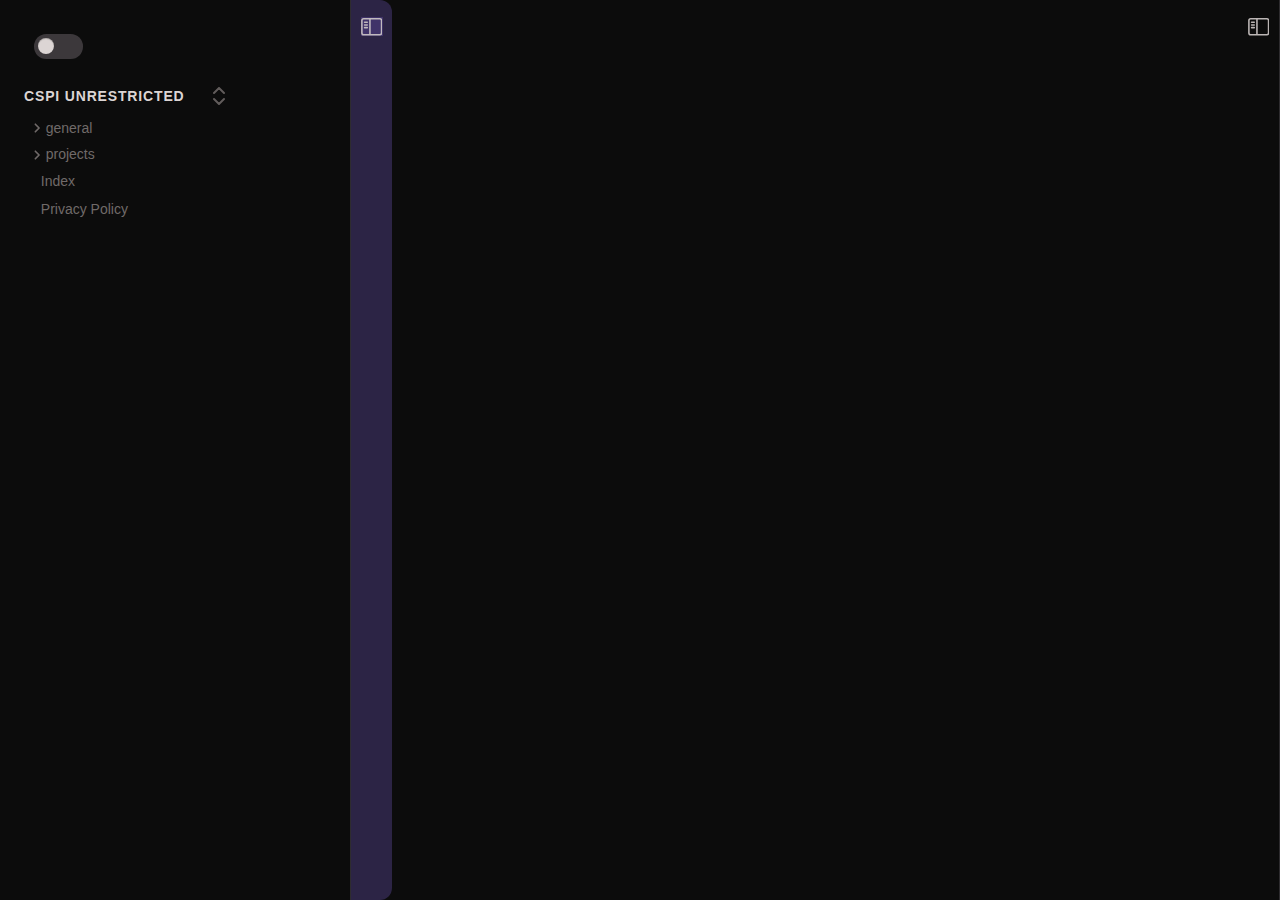
==== commit f5922a76: "improved design" ====
--- a/public/index.html
+++ b/public/index.html
@@ -1,46 +1 @@
-<!DOCTYPE html>
-<html><head>
-			
-		<title>Index</title>
-		<base href="./">
-		<meta id="root-path" root-path="./">
-
-		<link rel="icon" href="/favicon.png">
-		<meta property="og:title" content="CSPI Unrestricted">
-		<meta property="og:description" content="Unrestricted information about CSPI.">
-		<meta name="theme-color" content="#232425">
-		<meta name="viewport" content="width=device-width, initial-scale=1.0, user-scalable=yes, minimum-scale=1.0, maximum-scale=5.0">
-		<meta charset="UTF-8">
-		<script src="https://code.iconify.design/iconify-icon/1.0.3/iconify-icon.min.js"></script>
-
-			<link rel="stylesheet" href="lib/styles/obsidian-styles.css">
-			<link rel="stylesheet" href="lib/styles/theme.css">
-			<link rel="stylesheet" href="lib/styles/plugin-styles.css">
-			<link rel="stylesheet" href="lib/styles/snippets.css">
-			<style>  </style>
-
-			
-<script src="lib/scripts/webpage.js"></script>
-
-			</head><body class="theme-dark mod-windows is-frameless is-hidden-frameless obsidian-app is-maximized show-view-header is-focused" style="--zoom-factor:1; --font-text-size:16px; --line-width:50em; --line-width-adaptive:50em; --file-line-width:50em; --content-width:500em; --sidebar-width:25em; --collapse-arrow-size:0.4em; --tree-horizontal-spacing:1em; --tree-vertical-spacing:0.5em; --sidebar-margin:12px;"><div class="webpage-container"><div class="sidebar-left sidebar"><div class="sidebar-content"><div><label class="theme-toggle-container" for="theme_toggle"><input class="theme-toggle-input" type="checkbox" id="theme_toggle"><div class="toggle-background"></div></label></div><div class="tree-container file-tree mod-nav-indicator" data-depth="0"><div class="tree-header"><span class="sidebar-section-header">CSPI Unrestricted</span><button class="clickable-icon collapse-tree-button is-collapsed"><iconify-icon icon="ph:arrows-in-line-horizontal-bold" width="18px" height="18px" rotate="90deg" color="currentColor"></iconify-icon></button></div><div class="tree-scroll-area"><div class="tree-item mod-tree-folder mod-collapsible is-collapsed" data-depth="1"><div class="tree-item-contents"><div class="tree-item-icon collapse-icon"><svg xmlns="http://www.w3.org/2000/svg" width="24" height="24" viewBox="0 0 24 24" fill="none" stroke="currentColor" stroke-width="2" stroke-linecap="round" stroke-linejoin="round" class="svg-icon right-triangle"><path d="M3 8L12 17L21 8"></path></svg></div><a class="tree-item-link" href="general"><span class="tree-item-title">general</span></a></div><div class="tree-item-children"><div class="tree-item mod-tree-file" data-depth="2"><div class="tree-item-contents"><a class="tree-item-link" href="general/does-cspi-provide-hacking-services.html"><span class="tree-item-title">Does CSPI provide hacking services</span></a></div><div class="tree-item-children"></div></div><div class="tree-item mod-tree-file" data-depth="2"><div class="tree-item-contents"><a class="tree-item-link" href="general/information-about-database-inquiry.html"><span class="tree-item-title">Information about Database Inquiry</span></a></div><div class="tree-item-children"></div></div><div class="tree-item mod-tree-file" data-depth="2"><div class="tree-item-contents"><a class="tree-item-link" href="general/information-about-information-inquiry.html"><span class="tree-item-title">Information about Information Inquiry</span></a></div><div class="tree-item-children"></div></div><div class="tree-item mod-tree-file" data-depth="2"><div class="tree-item-contents"><a class="tree-item-link" href="general/reporting-vulnerabilities-on-cspi.html"><span class="tree-item-title">Reporting vulnerabilities on CSPI</span></a></div><div class="tree-item-children"></div></div><div class="tree-item mod-tree-file" data-depth="2"><div class="tree-item-contents"><a class="tree-item-link" href="general/where-can-i-report-frauds.html"><span class="tree-item-title">Where can I report frauds</span></a></div><div class="tree-item-children"></div></div></div></div><div class="tree-item mod-tree-folder mod-collapsible is-collapsed" data-depth="1"><div class="tree-item-contents"><div class="tree-item-icon collapse-icon"><svg xmlns="http://www.w3.org/2000/svg" width="24" height="24" viewBox="0 0 24 24" fill="none" stroke="currentColor" stroke-width="2" stroke-linecap="round" stroke-linejoin="round" class="svg-icon right-triangle"><path d="M3 8L12 17L21 8"></path></svg></div><a class="tree-item-link" href="projects"><span class="tree-item-title">projects</span></a></div><div class="tree-item-children"><div class="tree-item mod-tree-file" data-depth="2"><div class="tree-item-contents"><a class="tree-item-link" href="projects/isabella.html"><span class="tree-item-title">Isabella</span></a></div><div class="tree-item-children"></div></div><div class="tree-item mod-tree-file" data-depth="2"><div class="tree-item-contents"><a class="tree-item-link" href="projects/khayraguard.html"><span class="tree-item-title">KhayraGuard</span></a></div><div class="tree-item-children"></div></div><div class="tree-item mod-tree-file" data-depth="2"><div class="tree-item-contents"><a class="tree-item-link" href="projects/let's-count.html"><span class="tree-item-title">Let's Count</span></a></div><div class="tree-item-children"></div></div><div class="tree-item mod-tree-file" data-depth="2"><div class="tree-item-contents"><a class="tree-item-link" href="projects/lightbackup.html"><span class="tree-item-title">LightBackup</span></a></div><div class="tree-item-children"></div></div><div class="tree-item mod-tree-file" data-depth="2"><div class="tree-item-contents"><a class="tree-item-link" href="projects/mr-cspi.html"><span class="tree-item-title">Mr. CSPI</span></a></div><div class="tree-item-children"></div></div><div class="tree-item mod-tree-file" data-depth="2"><div class="tree-item-contents"><a class="tree-item-link" href="projects/sirfiles.html"><span class="tree-item-title">SirFiles</span></a></div><div class="tree-item-children"></div></div><div class="tree-item mod-tree-file" data-depth="2"><div class="tree-item-contents"><a class="tree-item-link" href="projects/sirscripts.html"><span class="tree-item-title">SirScripts</span></a></div><div class="tree-item-children"></div></div></div></div><div class="tree-item mod-tree-file" data-depth="1"><div class="tree-item-contents"><a class="tree-item-link" href="index.html"><span class="tree-item-title">Index</span></a></div><div class="tree-item-children"></div></div><div class="tree-item mod-tree-file" data-depth="1"><div class="tree-item-contents"><a class="tree-item-link" href="privacy-policy.html"><span class="tree-item-title">Privacy Policy</span></a></div><div class="tree-item-children"></div></div></div></div></div></div><div class="document-container"><div class="markdown-preview-view markdown-rendered node-insert-event is-readable-line-width allow-fold-headings show-indentation-guide allow-fold-lists" style="tab-size: 4;"><style id="MJX-CHTML-styles"></style><div class="markdown-preview-sizer markdown-preview-section" style="padding-bottom: ; padding-top: var(--file-margins); padding-right: var(--file-margins); padding-left: var(--file-margins); width: 100%; position: absolute;"><div class="markdown-preview-pusher" style="width: 1px; height: 0.1px; margin-bottom: 0px;"></div><div class="mod-header"></div><div><p align="center"><img src="https://qu.ax/SjkP.png" referrerpolicy="no-referrer"></p>
-<h1 align="center" id="CSPI_Unrestricted">CSPI Unrestricted</h1>
-<p align="center">"To navigate danger, one must first recognize its presence."</p>
-<hr>
-Unrestricted information about or from CSPI that you can access.</div><div><h1 data-heading="Main" id="Main">Main</h1></div><div><h2 data-heading="General" id="General" style="display: flex;"><div class="heading-collapse-indicator collapse-indicator collapse-icon"><svg xmlns="http://www.w3.org/2000/svg" width="24" height="24" viewBox="0 0 24 24" fill="none" stroke="currentColor" stroke-width="2" stroke-linecap="round" stroke-linejoin="round" class="svg-icon right-triangle"><path d="M3 8L12 17L21 8"></path></svg></div>General</h2></div><div><ul class="has-list-bullet">
-<li data-line="0"><div class="list-bullet"></div><a data-href="Information about Information Inquiry" href="general/information-about-information-inquiry.html" class="internal-link" target="_self" rel="noopener">Information about Information Inquiry</a></li>
-<li data-line="1"><div class="list-bullet"></div><a data-href="Information about Information Inquiry" href="general/information-about-information-inquiry.html" class="internal-link" target="_self" rel="noopener">Information about Information Inquiry</a></li>
-<li data-line="2"><div class="list-bullet"></div><a data-href="Reporting vulnerabilities on CSPI" href="general/reporting-vulnerabilities-on-cspi.html" class="internal-link" target="_self" rel="noopener">Reporting vulnerabilities on CSPI</a></li>
-</ul></div><div><h2 data-heading="Questions" id="Questions" style="display: flex;"><div class="heading-collapse-indicator collapse-indicator collapse-icon"><svg xmlns="http://www.w3.org/2000/svg" width="24" height="24" viewBox="0 0 24 24" fill="none" stroke="currentColor" stroke-width="2" stroke-linecap="round" stroke-linejoin="round" class="svg-icon right-triangle"><path d="M3 8L12 17L21 8"></path></svg></div>Questions</h2></div><div><ul class="has-list-bullet">
-<li data-line="0"><div class="list-bullet"></div><a data-tooltip-position="top" aria-label="Where can I report frauds" data-href="Where can I report frauds" href="general/where-can-i-report-frauds.html" class="internal-link" target="_self" rel="noopener">Where can I report frauds?</a></li>
-<li data-line="1"><div class="list-bullet"></div><a data-tooltip-position="top" aria-label="Does CSPI provide hacking services" data-href="Does CSPI provide hacking services" href="general/does-cspi-provide-hacking-services.html" class="internal-link" target="_self" rel="noopener">Does CSPI provide hacking services?</a></li>
-</ul></div><div><h1 data-heading="Projects" id="Projects">Projects</h1></div><div><h2 data-heading="Websites" id="Websites" style="display: flex;"><div class="heading-collapse-indicator collapse-indicator collapse-icon"><svg xmlns="http://www.w3.org/2000/svg" width="24" height="24" viewBox="0 0 24 24" fill="none" stroke="currentColor" stroke-width="2" stroke-linecap="round" stroke-linejoin="round" class="svg-icon right-triangle"><path d="M3 8L12 17L21 8"></path></svg></div>Websites</h2></div><div><ul class="has-list-bullet">
-<li data-line="0"><div class="list-bullet"></div><a data-href="SirScripts" href="projects/sirscripts.html" class="internal-link" target="_self" rel="noopener">SirScripts</a></li>
-<li data-line="1"><div class="list-bullet"></div><a data-href="SirFiles" href="projects/sirfiles.html" class="internal-link" target="_self" rel="noopener">SirFiles</a></li>
-</ul></div><div><h2 data-heading="Discord Bots" id="Discord_Bots" style="display: flex;"><div class="heading-collapse-indicator collapse-indicator collapse-icon"><svg xmlns="http://www.w3.org/2000/svg" width="24" height="24" viewBox="0 0 24 24" fill="none" stroke="currentColor" stroke-width="2" stroke-linecap="round" stroke-linejoin="round" class="svg-icon right-triangle"><path d="M3 8L12 17L21 8"></path></svg></div>Discord Bots</h2></div><div><ul class="has-list-bullet">
-<li data-line="0"><div class="list-bullet"></div><a data-href="Mr. CSPI" href="projects/mr-cspi.html" class="internal-link" target="_self" rel="noopener">Mr. CSPI</a></li>
-<li data-line="1"><div class="list-bullet"></div><a data-href="Let's Count" href="projects/let's-count.html" class="internal-link" target="_self" rel="noopener">Let's Count</a></li>
-<li data-line="2"><div class="list-bullet"></div><a data-href="LightBackup" href="projects/lightbackup.html" class="internal-link" target="_self" rel="noopener">LightBackup</a></li>
-<li data-line="3"><div class="list-bullet"></div><a data-href="KhayraGuard" href="projects/khayraguard.html" class="internal-link" target="_self" rel="noopener">KhayraGuard</a></li>
-</ul></div><div><h2 data-heading="Software" id="Software" style="display: flex;"><div class="heading-collapse-indicator collapse-indicator collapse-icon"><svg xmlns="http://www.w3.org/2000/svg" width="24" height="24" viewBox="0 0 24 24" fill="none" stroke="currentColor" stroke-width="2" stroke-linecap="round" stroke-linejoin="round" class="svg-icon right-triangle"><path d="M3 8L12 17L21 8"></path></svg></div>Software</h2></div><div><ul class="has-list-bullet">
-<li data-line="0"><div class="list-bullet"></div><a data-href="Isabella" href="projects/isabella.html" class="internal-link" target="_self" rel="noopener">Isabella</a></li>
-</ul></div><div><p><a data-href="Privacy Policy" href="privacy-policy.html" class="internal-link" target="_self" rel="noopener">Privacy Policy</a></p></div><div class="mod-footer"></div></div></div></div><div class="sidebar-right sidebar"><div class="sidebar-content"><div class="tree-container outline-tree" data-depth="0"><div class="tree-header"><span class="sidebar-section-header">Table Of Contents</span><button class="clickable-icon collapse-tree-button"><iconify-icon icon="ph:arrows-in-line-horizontal-bold" width="18px" height="18px" rotate="90deg" color="currentColor"></iconify-icon></button></div><div class="tree-scroll-area"><div class="tree-item mod-tree-heading" data-depth="1"><div class="tree-item-contents"><a class="tree-item-link" href="#Main"><span class="tree-item-title">Main</span></a></div><div class="tree-item-children"><div class="tree-item mod-tree-heading" data-depth="2"><div class="tree-item-contents"><a class="tree-item-link" href="#General"><span class="tree-item-title">General</span></a></div><div class="tree-item-children"></div></div><div class="tree-item mod-tree-heading" data-depth="2"><div class="tree-item-contents"><a class="tree-item-link" href="#Questions"><span class="tree-item-title">Questions</span></a></div><div class="tree-item-children"></div></div></div></div><div class="tree-item mod-tree-heading" data-depth="1"><div class="tree-item-contents"><a class="tree-item-link" href="#Projects"><span class="tree-item-title">Projects</span></a></div><div class="tree-item-children"><div class="tree-item mod-tree-heading" data-depth="2"><div class="tree-item-contents"><a class="tree-item-link" href="#Websites"><span class="tree-item-title">Websites</span></a></div><div class="tree-item-children"></div></div><div class="tree-item mod-tree-heading" data-depth="2"><div class="tree-item-contents"><a class="tree-item-link" href="#Discord_Bots"><span class="tree-item-title">Discord Bots</span></a></div><div class="tree-item-children"></div></div><div class="tree-item mod-tree-heading" data-depth="2"><div class="tree-item-contents"><a class="tree-item-link" href="#Software"><span class="tree-item-title">Software</span></a></div><div class="tree-item-children"></div></div></div></div></div></div></div></div></div></body></html>+<!doctype html><html><head><title>Index</title><base href="./"><meta id="root-path" root-path="./"><link rel="icon" href="/favicon.png"><meta property="og:title" content="CSPI Unrestricted"><meta property="og:description" content="Unrestricted information about CSPI."><meta name="theme-color" content="#232425"><meta name="viewport" content="width=device-width,initial-scale=1,user-scalable=yes,minimum-scale=1,maximum-scale=5"><meta charset="UTF-8"><link rel="stylesheet" href="lib/styles/obsidian-styles.css"><link rel="stylesheet" href="lib/styles/theme.css"><link rel="stylesheet" href="lib/styles/plugin-styles.css"><link rel="stylesheet" href="lib/styles/snippets.css"><link rel="stylesheet" href="lib/styles/generated-styles.css"><style></style><script src="lib/scripts/webpage.js"></script><script src="lib/scripts/generated.js"></script></head><body class="theme-dark loading"><div class="webpage-container"><div class="sidebar-left sidebar"><div class="sidebar-container"><div class="sidebar-sizer"><div class="sidebar-content-positioner"><div class="sidebar-content"><div><label class="theme-toggle-container" for="theme_toggle"><input class="theme-toggle-input" type="checkbox" id="theme_toggle"><div class="toggle-background"></div></label></div><div class="tree-container file-tree mod-nav-indicator" data-depth="0"><div class="tree-header"><span class="sidebar-section-header">CSPI Unrestricted</span><button class="clickable-icon collapse-tree-button is-collapsed"><svg xmlns="http://www.w3.org/2000/svg" width="24" height="24" viewBox="0 0 24 24" fill="none" stroke="currentColor" stroke-width="2" stroke-linecap="round" stroke-linejoin="round"></svg></button></div><div class="tree-scroll-area"><div class="tree-item mod-tree-folder mod-collapsible is-collapsed" data-depth="1"><div class="tree-item-contents"><a class="internal-link tree-item-link"><div class="tree-item-icon collapse-icon"><svg xmlns="http://www.w3.org/2000/svg" width="24" height="24" viewBox="0 0 24 24" fill="none" stroke="currentColor" stroke-width="2" stroke-linecap="round" stroke-linejoin="round" class="svg-icon right-triangle"><path d="M3 8L12 17L21 8"></path></svg></div><span class="tree-item-title">general</span></a></div><div class="tree-item-children" style="display:none"><div class="tree-item mod-tree-file" data-depth="2"><div class="tree-item-contents"><a class="internal-link tree-item-link" href="general/does-cspi-provide-hacking-services.html"><span class="tree-item-title">Does CSPI provide hacking services</span></a></div><div class="tree-item-children"></div></div><div class="tree-item mod-tree-file" data-depth="2"><div class="tree-item-contents"><a class="internal-link tree-item-link" href="general/information-about-database-inquiry.html"><span class="tree-item-title">Information about Database Inquiry</span></a></div><div class="tree-item-children"></div></div><div class="tree-item mod-tree-file" data-depth="2"><div class="tree-item-contents"><a class="internal-link tree-item-link" href="general/information-about-information-inquiry.html"><span class="tree-item-title">Information about Information Inquiry</span></a></div><div class="tree-item-children"></div></div><div class="tree-item mod-tree-file" data-depth="2"><div class="tree-item-contents"><a class="internal-link tree-item-link" href="general/reporting-vulnerabilities-on-cspi.html"><span class="tree-item-title">Reporting vulnerabilities on CSPI</span></a></div><div class="tree-item-children"></div></div><div class="tree-item mod-tree-file" data-depth="2"><div class="tree-item-contents"><a class="internal-link tree-item-link" href="general/where-can-i-report-frauds.html"><span class="tree-item-title">Where can I report frauds</span></a></div><div class="tree-item-children"></div></div></div></div><div class="tree-item mod-tree-folder mod-collapsible is-collapsed" data-depth="1"><div class="tree-item-contents"><a class="internal-link tree-item-link"><div class="tree-item-icon collapse-icon"><svg xmlns="http://www.w3.org/2000/svg" width="24" height="24" viewBox="0 0 24 24" fill="none" stroke="currentColor" stroke-width="2" stroke-linecap="round" stroke-linejoin="round" class="svg-icon right-triangle"><path d="M3 8L12 17L21 8"></path></svg></div><span class="tree-item-title">projects</span></a></div><div class="tree-item-children" style="display:none"><div class="tree-item mod-tree-file" data-depth="2"><div class="tree-item-contents"><a class="internal-link tree-item-link" href="projects/isabella.html"><span class="tree-item-title">Isabella</span></a></div><div class="tree-item-children"></div></div><div class="tree-item mod-tree-file" data-depth="2"><div class="tree-item-contents"><a class="internal-link tree-item-link" href="projects/khayraguard.html"><span class="tree-item-title">KhayraGuard</span></a></div><div class="tree-item-children"></div></div><div class="tree-item mod-tree-file" data-depth="2"><div class="tree-item-contents"><a class="internal-link tree-item-link" href="projects/let's-count.html"><span class="tree-item-title">Let's Count</span></a></div><div class="tree-item-children"></div></div><div class="tree-item mod-tree-file" data-depth="2"><div class="tree-item-contents"><a class="internal-link tree-item-link" href="projects/lightbackup.html"><span class="tree-item-title">LightBackup</span></a></div><div class="tree-item-children"></div></div><div class="tree-item mod-tree-file" data-depth="2"><div class="tree-item-contents"><a class="internal-link tree-item-link" href="projects/mr-cspi.html"><span class="tree-item-title">Mr. CSPI</span></a></div><div class="tree-item-children"></div></div><div class="tree-item mod-tree-file" data-depth="2"><div class="tree-item-contents"><a class="internal-link tree-item-link" href="projects/sirfiles.html"><span class="tree-item-title">SirFiles</span></a></div><div class="tree-item-children"></div></div><div class="tree-item mod-tree-file" data-depth="2"><div class="tree-item-contents"><a class="internal-link tree-item-link" href="projects/sirscripts.html"><span class="tree-item-title">SirScripts</span></a></div><div class="tree-item-children"></div></div></div></div><div class="tree-item mod-tree-file" data-depth="1"><div class="tree-item-contents"><a class="internal-link tree-item-link" href="index.html"><span class="tree-item-title">Index</span></a></div><div class="tree-item-children"></div></div><div class="tree-item mod-tree-file" data-depth="1"><div class="tree-item-contents"><a class="internal-link tree-item-link" href="privacy-policy.html"><span class="tree-item-title">Privacy Policy</span></a></div><div class="tree-item-children"></div></div></div></div></div></div></div></div><div class="sidebar-gutter"><div class="clickable-icon sidebar-collapse-icon"><svg xmlns="http://www.w3.org/2000/svg" width="100%" height="100%" viewBox="0 0 24 24" fill="none" stroke="currentColor" stroke-width="3" stroke-linecap="round" stroke-linejoin="round" class="svg-icon"><path d="M21 3H3C1.89543 3 1 3.89543 1 5V19C1 20.1046 1.89543 21 3 21H21C22.1046 21 23 20.1046 23 19V5C23 3.89543 22.1046 3 21 3Z"></path><path d="M10 4V20"></path><path d="M4 7H7"></path><path d="M4 10H7"></path><path d="M4 13H7"></path></svg></div></div></div><div class="document-container show"><div class="markdown-preview-view markdown-rendered node-insert-event is-readable-line-width allow-fold-headings show-indentation-guide allow-fold-lists show-properties" style="tab-size:4"><style id="MJX-CHTML-styles"></style><div class="markdown-preview-sizer markdown-preview-section" style="min-height:244px"><div class="markdown-preview-pusher" style="width:1px;height:.1px;margin-bottom:0"></div><div class="mod-header"></div><div class="heading-wrapper"><p align="center"><img src="https://qu.ax/SjkP.png" referrerpolicy="no-referrer"></p><h1 align="center" id="CSPI_Unrestricted">CSPI Unrestricted</h1><p align="center">"To navigate danger, one must first recognize its presence."</p><hr>Unrestricted information about or from CSPI that you can access.</div><div class="heading-wrapper"><h1 data-heading="Main" class="heading" id="Main"><div class="heading-before"></div>Main<div class="heading-after">...</div></h1><div class="heading-children"><div class="heading-wrapper"><h2 data-heading="General" class="heading" id="General"><div class="heading-before"></div><div class="heading-collapse-indicator collapse-indicator collapse-icon"><svg xmlns="http://www.w3.org/2000/svg" height="24" viewBox="0 0 24 24" fill="none" stroke="currentColor" stroke-width="2" stroke-linecap="round" stroke-linejoin="round" class="svg-icon right-triangle" style="width:24px;max-width:100%"><path d="M3 8L12 17L21 8"></path></svg></div>General<div class="heading-after">...</div></h2><div class="heading-children"><div><ul><li data-line="0"><a data-href="Information about Information Inquiry" href="general/information-about-information-inquiry.html" class="internal-link" target="_self" rel="noopener">Information about Information Inquiry</a></li><li data-line="1"><a data-href="Information about Information Inquiry" href="general/information-about-information-inquiry.html" class="internal-link" target="_self" rel="noopener">Information about Information Inquiry</a></li><li data-line="2"><a data-href="Reporting vulnerabilities on CSPI" href="general/reporting-vulnerabilities-on-cspi.html" class="internal-link" target="_self" rel="noopener">Reporting vulnerabilities on CSPI</a></li></ul></div></div></div><div class="heading-wrapper"><h2 data-heading="Questions" class="heading" id="Questions"><div class="heading-before"></div><div class="heading-collapse-indicator collapse-indicator collapse-icon"><svg xmlns="http://www.w3.org/2000/svg" height="24" viewBox="0 0 24 24" fill="none" stroke="currentColor" stroke-width="2" stroke-linecap="round" stroke-linejoin="round" class="svg-icon right-triangle" style="width:24px;max-width:100%"><path d="M3 8L12 17L21 8"></path></svg></div>Questions<div class="heading-after">...</div></h2><div class="heading-children"><div><ul><li data-line="0"><a data-tooltip-position="top" aria-label="Where can I report frauds" data-href="Where can I report frauds" href="general/where-can-i-report-frauds.html" class="internal-link" target="_self" rel="noopener">Where can I report frauds?</a></li><li data-line="1"><a data-tooltip-position="top" aria-label="Does CSPI provide hacking services" data-href="Does CSPI provide hacking services" href="general/does-cspi-provide-hacking-services.html" class="internal-link" target="_self" rel="noopener">Does CSPI provide hacking services?</a></li></ul></div></div></div></div></div><div class="heading-wrapper"><h1 data-heading="Projects" class="heading" id="Projects"><div class="heading-before"></div>Projects<div class="heading-after">...</div></h1><div class="heading-children"><div class="heading-wrapper"><h2 data-heading="Websites" class="heading" id="Websites"><div class="heading-before"></div><div class="heading-collapse-indicator collapse-indicator collapse-icon"><svg xmlns="http://www.w3.org/2000/svg" height="24" viewBox="0 0 24 24" fill="none" stroke="currentColor" stroke-width="2" stroke-linecap="round" stroke-linejoin="round" class="svg-icon right-triangle" style="width:24px;max-width:100%"><path d="M3 8L12 17L21 8"></path></svg></div>Websites<div class="heading-after">...</div></h2><div class="heading-children"><div><ul><li data-line="0"><a data-href="SirScripts" href="projects/sirscripts.html" class="internal-link" target="_self" rel="noopener">SirScripts</a></li><li data-line="1"><a data-href="SirFiles" href="projects/sirfiles.html" class="internal-link" target="_self" rel="noopener">SirFiles</a></li></ul></div></div></div><div class="heading-wrapper"><h2 data-heading="Discord Bots" class="heading" id="Discord_Bots"><div class="heading-before"></div><div class="heading-collapse-indicator collapse-indicator collapse-icon"><svg xmlns="http://www.w3.org/2000/svg" height="24" viewBox="0 0 24 24" fill="none" stroke="currentColor" stroke-width="2" stroke-linecap="round" stroke-linejoin="round" class="svg-icon right-triangle" style="width:24px;max-width:100%"><path d="M3 8L12 17L21 8"></path></svg></div>Discord Bots<div class="heading-after">...</div></h2><div class="heading-children"><div><ul><li data-line="0"><a data-href="Mr. CSPI" href="projects/mr-cspi.html" class="internal-link" target="_self" rel="noopener">Mr. CSPI</a></li><li data-line="1"><a data-href="Let's Count" href="projects/let's-count.html" class="internal-link" target="_self" rel="noopener">Let's Count</a></li><li data-line="2"><a data-href="LightBackup" href="projects/lightbackup.html" class="internal-link" target="_self" rel="noopener">LightBackup</a></li><li data-line="3"><a data-href="KhayraGuard" href="projects/khayraguard.html" class="internal-link" target="_self" rel="noopener">KhayraGuard</a></li></ul></div></div></div><div class="heading-wrapper"><h2 data-heading="Software" class="heading" id="Software"><div class="heading-before"></div><div class="heading-collapse-indicator collapse-indicator collapse-icon"><svg xmlns="http://www.w3.org/2000/svg" height="24" viewBox="0 0 24 24" fill="none" stroke="currentColor" stroke-width="2" stroke-linecap="round" stroke-linejoin="round" class="svg-icon right-triangle" style="width:24px;max-width:100%"><path d="M3 8L12 17L21 8"></path></svg></div>Software<div class="heading-after">...</div></h2><div class="heading-children"><div><ul><li data-line="0"><a data-href="Isabella" href="projects/isabella.html" class="internal-link" target="_self" rel="noopener">Isabella</a></li></ul></div><div><p><a data-href="Privacy Policy" href="privacy-policy.html" class="internal-link" target="_self" rel="noopener">Privacy Policy</a></p></div><div class="mod-footer"></div></div></div></div></div></div></div></div><div class="sidebar-right sidebar"><div class="sidebar-gutter"><div class="clickable-icon sidebar-collapse-icon"><svg xmlns="http://www.w3.org/2000/svg" width="100%" height="100%" viewBox="0 0 24 24" fill="none" stroke="currentColor" stroke-width="3" stroke-linecap="round" stroke-linejoin="round" class="svg-icon"><path d="M21 3H3C1.89543 3 1 3.89543 1 5V19C1 20.1046 1.89543 21 3 21H21C22.1046 21 23 20.1046 23 19V5C23 3.89543 22.1046 3 21 3Z"></path><path d="M10 4V20"></path><path d="M4 7H7"></path><path d="M4 10H7"></path><path d="M4 13H7"></path></svg></div></div><div class="sidebar-container"><div class="sidebar-sizer"><div class="sidebar-content-positioner"><div class="sidebar-content"><div class="tree-container outline-tree" data-depth="0"><div class="tree-header"><span class="sidebar-section-header">Table Of Contents</span><button class="clickable-icon collapse-tree-button"><svg xmlns="http://www.w3.org/2000/svg" width="24" height="24" viewBox="0 0 24 24" fill="none" stroke="currentColor" stroke-width="2" stroke-linecap="round" stroke-linejoin="round"></svg></button></div><div class="tree-scroll-area"><div class="tree-item" data-depth="1"><div class="tree-item-contents"><a class="internal-link tree-item-link" href="#Main"><span class="tree-item-title"><p>Main</p></span></a></div><div class="tree-item-children"><div class="tree-item" data-depth="2"><div class="tree-item-contents"><a class="internal-link tree-item-link" href="#General"><span class="tree-item-title"><p>General</p></span></a></div><div class="tree-item-children"></div></div><div class="tree-item" data-depth="2"><div class="tree-item-contents"><a class="internal-link tree-item-link" href="#Questions"><span class="tree-item-title"><p>Questions</p></span></a></div><div class="tree-item-children"></div></div></div></div><div class="tree-item" data-depth="1"><div class="tree-item-contents"><a class="internal-link tree-item-link" href="#Projects"><span class="tree-item-title"><p>Projects</p></span></a></div><div class="tree-item-children"><div class="tree-item" data-depth="2"><div class="tree-item-contents"><a class="internal-link tree-item-link" href="#Websites"><span class="tree-item-title"><p>Websites</p></span></a></div><div class="tree-item-children"></div></div><div class="tree-item" data-depth="2"><div class="tree-item-contents"><a class="internal-link tree-item-link" href="#Discord_Bots"><span class="tree-item-title"><p>Discord Bots</p></span></a></div><div class="tree-item-children"></div></div><div class="tree-item" data-depth="2"><div class="tree-item-contents"><a class="internal-link tree-item-link" href="#Software"><span class="tree-item-title"><p>Software</p></span></a></div><div class="tree-item-children"></div></div></div></div></div></div></div></div></div></div></div></div></body></html>--- a/public/lib/styles/obsidian-styles.css
+++ b/public/lib/styles/obsidian-styles.css
@@ -1,2788 +1 @@
-.callout
-{
-	mix-blend-mode: normal !important;
-}
-
-@media print 
-{
-    
-    html body> :not(.print) 
-    {
-        display: unset !important;
-    }
-
-    .collapse-indicator
-    {
-        display: none !important;
-    }
-
-    .is-collapsed > element > .collapse-indicator
-    {
-        display: unset !important;
-    }
-}
-
-.list-collapse-indicator
-{
-    display: none !important;
-}
-
-@font-face
-{
-    font-family: MJXZERO;
-    src: url("https://publish.obsidian.md/lib/mathjax/output/chtml/fonts/woff-v2/MathJax_Zero.woff") format("woff");
-}
-
-@font-face
-{
-    font-family: MJXTEX;
-    src: url("https://publish.obsidian.md/lib/mathjax/output/chtml/fonts/woff-v2/MathJax_Main-Regular.woff") format("woff");
-}
-
-@font-face
-{
-    font-family: MJXTEX-B;
-    src: url("https://publish.obsidian.md/lib/mathjax/output/chtml/fonts/woff-v2/MathJax_Main-Bold.woff") format("woff");
-}
-
-@font-face
-{
-    font-family: MJXTEX-I;
-    src: url("https://publish.obsidian.md/lib/mathjax/output/chtml/fonts/woff-v2/MathJax_Math-Italic.woff") format("woff");
-}
-
-@font-face
-{
-    font-family: MJXTEX-MI;
-    src: url("https://publish.obsidian.md/lib/mathjax/output/chtml/fonts/woff-v2/MathJax_Main-Italic.woff") format("woff");
-}
-
-@font-face
-{
-    font-family: MJXTEX-BI;
-    src: url("https://publish.obsidian.md/lib/mathjax/output/chtml/fonts/woff-v2/MathJax_Math-BoldItalic.woff") format("woff");
-}
-
-@font-face
-{
-    font-family: MJXTEX-S1;
-    src: url("https://publish.obsidian.md/lib/mathjax/output/chtml/fonts/woff-v2/MathJax_Size1-Regular.woff") format("woff");
-}
-
-@font-face
-{
-    font-family: MJXTEX-S2;
-    src: url("https://publish.obsidian.md/lib/mathjax/output/chtml/fonts/woff-v2/MathJax_Size2-Regular.woff") format("woff");
-}
-
-@font-face
-{
-    font-family: MJXTEX-S3;
-    src: url("https://publish.obsidian.md/lib/mathjax/output/chtml/fonts/woff-v2/MathJax_Size3-Regular.woff") format("woff");
-}
-
-@font-face
-{
-    font-family: MJXTEX-S4;
-    src: url("https://publish.obsidian.md/lib/mathjax/output/chtml/fonts/woff-v2/MathJax_Size4-Regular.woff") format("woff");
-}
-
-@font-face
-{
-    font-family: MJXTEX-A;
-    src: url("https://publish.obsidian.md/lib/mathjax/output/chtml/fonts/woff-v2/MathJax_AMS-Regular.woff") format("woff");
-}
-
-@font-face
-{
-    font-family: MJXTEX-C;
-    src: url("https://publish.obsidian.md/lib/mathjax/output/chtml/fonts/woff-v2/MathJax_Calligraphic-Regular.woff") format("woff");
-}
-
-@font-face
-{
-    font-family: MJXTEX-CB;
-    src: url("https://publish.obsidian.md/lib/mathjax/output/chtml/fonts/woff-v2/MathJax_Calligraphic-Bold.woff") format("woff");
-}
-
-@font-face
-{
-    font-family: MJXTEX-FR;
-    src: url("https://publish.obsidian.md/lib/mathjax/output/chtml/fonts/woff-v2/MathJax_Fraktur-Regular.woff") format("woff");
-}
-
-@font-face
-{
-    font-family: MJXTEX-FRB;
-    src: url("https://publish.obsidian.md/lib/mathjax/output/chtml/fonts/woff-v2/MathJax_Fraktur-Bold.woff") format("woff");
-}
-
-@font-face
-{
-    font-family: MJXTEX-SS;
-    src: url("https://publish.obsidian.md/lib/mathjax/output/chtml/fonts/woff-v2/MathJax_SansSerif-Regular.woff") format("woff");
-}
-
-@font-face
-{
-    font-family: MJXTEX-SSB;
-    src: url("https://publish.obsidian.md/lib/mathjax/output/chtml/fonts/woff-v2/MathJax_SansSerif-Bold.woff") format("woff");
-}
-
-@font-face
-{
-    font-family: MJXTEX-SSI;
-    src: url("https://publish.obsidian.md/lib/mathjax/output/chtml/fonts/woff-v2/MathJax_SansSerif-Italic.woff") format("woff");
-}
-
-@font-face
-{
-    font-family: MJXTEX-SC;
-    src: url("https://publish.obsidian.md/lib/mathjax/output/chtml/fonts/woff-v2/MathJax_Script-Regular.woff") format("woff");
-}
-
-@font-face
-{
-    font-family: MJXTEX-T;
-    src: url("https://publish.obsidian.md/lib/mathjax/output/chtml/fonts/woff-v2/MathJax_Typewriter-Regular.woff") format("woff");
-}
-
-@font-face
-{
-    font-family: MJXTEX-V;
-    src: url("https://publish.obsidian.md/lib/mathjax/output/chtml/fonts/woff-v2/MathJax_Vector-Regular.woff") format("woff");
-}
-
-@font-face
-{
-    font-family: MJXTEX-VB;
-    src: url("https://publish.obsidian.md/lib/mathjax/output/chtml/fonts/woff-v2/MathJax_Vector-Bold.woff") format("woff");
-}
-
-@font-face {
-    font-family: 'Avenir Next';
-    font-weight: normal;
-    font-style: normal;
-    font-display: swap;
-    src: url('https://publish.obsidian.md/public/fonts/94f2f163d4b698242fef.otf');
-}
-
-@font-face {
-    font-family: 'Inter';
-    font-style: normal;
-    font-weight: 200;
-    font-display: swap;
-    src: url('https://publish.obsidian.md/public/fonts/72505e6a122c6acd5471.woff2') format('woff2');
-}
-
-@font-face {
-    font-family: 'Inter';
-    font-style: normal;
-    font-weight: 300;
-    font-display: swap;
-    src: url('https://publish.obsidian.md/public/fonts/2d5198822ab091ce4305.woff2') format('woff2');
-}
-
-@font-face {
-    font-family: 'Inter';
-    font-weight: 400;
-    font-style: normal;
-    font-display: swap;
-    src: url('https://publish.obsidian.md/public/fonts/c8ba52b05a9ef10f4758.woff2');
-}
-
-@font-face {
-    font-family: 'Inter';
-    font-weight: 400;
-    font-style: italic;
-    font-display: swap;
-    src: url('https://publish.obsidian.md/public/fonts/cb10ffd7684cd9836a05.woff2');
-}
-
-@font-face {
-    font-family: 'Inter';
-    font-weight: 600;
-    font-style: normal;
-    font-display: swap;
-    src: url('https://publish.obsidian.md/public/fonts/b5f0f109bc88052d4000.woff2');
-}
-
-@font-face {
-    font-family: 'Inter';
-    font-weight: 800;
-    font-style: normal;
-    font-display: swap;
-    src: url('https://publish.obsidian.md/public/fonts/cbe0ae49c52c920fd563.woff2');
-}
-
-@font-face {
-    font-family: 'Inter';
-    font-weight: 800;
-    font-style: italic;
-    font-display: swap;
-    src: url('https://publish.obsidian.md/public/fonts/535a6cf662596b3bd6a6.woff2');
-}
-
-@font-face {
-    font-family: 'Source Code Pro';
-    font-weight: normal;
-    font-style: normal;
-    font-display: swap;
-    src: url('https://publish.obsidian.md/public/fonts/70cc7ff27245e82ad414.ttf');
-}
-
-@font-face {
-    font-family: 'Source Code Pro';
-    font-weight: normal;
-    font-style: italic;
-    font-display: swap;
-    src: url('https://publish.obsidian.md/public/fonts/454577c22304619db035.ttf');
-}
-
-@font-face {
-    font-family: 'Source Code Pro';
-    font-weight: bold;
-    font-style: normal;
-    font-display: swap;
-    src: url('https://publish.obsidian.md/public/fonts/52ac8f3034507f1d9e53.ttf');
-}
-
-@font-face {
-    font-family: 'Source Code Pro';
-    font-weight: bold;
-    font-style: italic;
-    font-display: swap;
-    src: url('https://publish.obsidian.md/public/fonts/05b618077343fbbd92b7.ttf');
-}
-
-@font-face {
-    font-family: 'Flow Circular';
-    font-display: swap;
-    src: url('https://publish.obsidian.md/public/fonts/853ff76f08786ae44ca0.woff');
-}
-
-.collapse-icon::before 
-{ 
-    /* content: "​" !important;  */
-    content: "" !important;
-    visibility: hidden !important;
-}
-body { --anim-duration-none: 0; --anim-duration-superfast: 70ms; --anim-duration-fast: 140ms; --anim-duration-moderate: 300ms; --anim-duration-slow: 560ms; --anim-motion-smooth: cubic-bezier(0.45, 0.05, 0.55, 0.95); --anim-motion-delay: cubic-bezier(0.65, 0.05, 0.36, 1); --anim-motion-jumpy: cubic-bezier(0.68, -0.55, 0.27, 1.55); --anim-motion-swing: cubic-bezier(0, 0.55, 0.45, 1); --blockquote-border-thickness: 2px; --blockquote-border-color: var(--interactive-accent); --blockquote-font-style: normal; --blockquote-color: inherit; --blockquote-background-color: transparent; --bold-weight: var(--font-semibold); --bold-color: inherit; --border-width: 1px; --button-radius: var(--input-radius); --callout-border-width: 0px; --callout-border-opacity: 0.25; --callout-padding: var(--size-4-3) var(--size-4-3) var(--size-4-3) var(--size-4-6); --callout-radius: var(--radius-s); --callout-blend-mode: var(--highlight-mix-blend-mode); --callout-title-color: inherit; --callout-title-padding: 0; --callout-title-size: inherit; --callout-content-padding: 0; --callout-content-background: transparent; --callout-bug: var(--color-red-rgb); --callout-default: var(--color-blue-rgb); --callout-error: var(--color-red-rgb); --callout-example: var(--color-purple-rgb); --callout-fail: var(--color-red-rgb); --callout-important: var(--color-cyan-rgb); --callout-info: var(--color-blue-rgb); --callout-question: var(--color-yellow-rgb); --callout-success: var(--color-green-rgb); --callout-summary: var(--color-cyan-rgb); --callout-tip: var(--color-cyan-rgb); --callout-todo: var(--color-blue-rgb); --callout-warning: var(--color-orange-rgb); --callout-quote: 158, 158, 158; --canvas-background: var(--background-primary); --canvas-card-label-color: var(--text-faint); --canvas-color-1: var(--color-red-rgb); --canvas-color-2: var(--color-orange-rgb); --canvas-color-3: var(--color-yellow-rgb); --canvas-color-4: var(--color-green-rgb); --canvas-color-5: var(--color-cyan-rgb); --canvas-color-6: var(--color-purple-rgb); --canvas-dot-pattern: var(--color-base-30); --checkbox-radius: var(--radius-s); --checkbox-size: var(--font-text-size); --checkbox-marker-color: var(--background-primary); --checkbox-color: var(--interactive-accent); --checkbox-color-hover: var(--interactive-accent-hover); --checkbox-border-color: var(--text-faint); --checkbox-border-color-hover: var(--text-muted); --checklist-done-decoration: line-through; --checklist-done-color: var(--text-muted); --code-white-space: pre-wrap; --code-size: var(--font-smaller); --code-background: var(--background-primary-alt); --code-normal: var(--text-muted); --code-comment: var(--text-faint); --code-function: var(--color-yellow); --code-important: var(--color-orange); --code-keyword: var(--color-pink); --code-operator: var(--color-red); --code-property: var(--color-cyan); --code-punctuation: var(--text-muted); --code-string: var(--color-green); --code-tag: var(--color-red); --code-value: var(--color-purple); --collapse-icon-color: var(--text-faint); --collapse-icon-color-collapsed: var(--text-accent); --cursor: default; --cursor-link: pointer; --dialog-width: 560px; --dialog-max-width: 80vw; --dialog-max-height: 85vh; --divider-color: var(--background-modifier-border); --divider-color-hover: var(--interactive-accent); --divider-width: 1px; --divider-width-hover: 3px; --divider-vertical-height: calc(100% - var(--header-height)); --drag-ghost-background: rgba(0, 0, 0, 0.85); --drag-ghost-text-color: #fff; --embed-max-height: 4000px; --embed-canvas-max-height: 400px; --embed-background: inherit; --embed-border-left: 2px solid var(--interactive-accent); --embed-border-right: none; --embed-border-top: none; --embed-border-bottom: none; --embed-padding: 0 0 0 var(--size-4-6); --embed-font-style: inherit; --embed-block-shadow-hover: 0 0 0 1px var(--background-modifier-border), inset 0 0 0 1px var(--background-modifier-border); --file-line-width: 700px; --file-folding-offset: 24px; --file-margins: var(--size-4-8); --file-header-font-size: var(--font-ui-small); --file-header-font-weight: 400; --file-header-border: var(--border-width) solid transparent; --file-header-justify: center; --font-smallest: 0.8em; --font-smaller: 0.875em; --font-small: 0.933em; --font-ui-smaller: 12px; --font-ui-small: 13px; --font-ui-medium: 15px; --font-ui-large: 20px; --font-thin: 100; --font-extralight: 200; --font-light: 300; --font-normal: 400; --font-medium: 500; --font-semibold: 600; --font-bold: 700; --font-extrabold: 800; --font-black: 900; --footnote-size: var(--font-smaller); --graph-controls-width: 240px; --graph-text: var(--text-normal); --graph-line: var(--color-base-35, var(--background-modifier-border-focus)); --graph-node: var(--text-muted); --graph-node-unresolved: var(--text-faint); --graph-node-focused: var(--text-accent); --graph-node-tag: var(--color-green); --graph-node-attachment: var(--color-yellow); --heading-formatting: var(--text-faint); --heading-spacing: calc(var(--p-spacing) * 2.5); --h1-color: inherit; --h2-color: inherit; --h3-color: inherit; --h4-color: inherit; --h5-color: inherit; --h6-color: inherit; --h1-font: inherit; --h2-font: inherit; --h3-font: inherit; --h4-font: inherit; --h5-font: inherit; --h6-font: inherit; --h1-line-height: 1.2; --h2-line-height: 1.2; --h3-line-height: 1.3; --h4-line-height: 1.4; --h5-line-height: var(--line-height-normal); --h6-line-height: var(--line-height-normal); --h1-size: 1.802rem; --h2-size: 1.602rem; --h3-size: 1.424rem; --h4-size: 1.266rem; --h5-size: 1.125rem; --h6-size: 1rem; --h1-style: normal; --h2-style: normal; --h3-style: normal; --h4-style: normal; --h5-style: normal; --h6-style: normal; --h1-variant: normal; --h2-variant: normal; --h3-variant: normal; --h4-variant: normal; --h5-variant: normal; --h6-variant: normal; --h1-weight: 700; --h2-weight: 600; --h3-weight: 600; --h4-weight: 600; --h5-weight: 600; --h6-weight: 600; --header-height: 40px; --hr-color: var(--background-modifier-border); --hr-thickness: 2px; --icon-size: var(--icon-m); --icon-stroke: var(--icon-m-stroke-width); --icon-xs: 14px; --icon-s: 16px; --icon-m: 18px; --icon-l: 18px; --icon-xl: 32px; --icon-xs-stroke-width: 2px; --icon-s-stroke-width: 2px; --icon-m-stroke-width: 1.75px; --icon-l-stroke-width: 1.75px; --icon-xl-stroke-width: 1.25px; --icon-color: var(--text-muted); --icon-color-hover: var(--text-muted); --icon-color-active: var(--text-accent); --icon-color-focused: var(--text-normal); --icon-opacity: 0.85; --icon-opacity-hover: 1; --icon-opacity-active: 1; --clickable-icon-radius: var(--radius-s); --indentation-guide-width: 1px; --indentation-guide-color: rgba(var(--mono-rgb-100), 0.12); --indentation-guide-color-active: rgba(var(--mono-rgb-100), 0.3); --inline-title-color: var(--h1-color); --inline-title-font: var(--h1-font); --inline-title-line-height: var(--h1-line-height); --inline-title-size: var(--h1-size); --inline-title-style: var(--h1-style); --inline-title-variant: var(--h1-variant); --inline-title-weight: var(--h1-weight); --inline-title-margin-bottom: 0.5em; --input-height: 30px; --input-radius: 5px; --input-font-weight: var(--font-normal); --input-border-width: 1px; --italic-color: inherit; --italic-weight: inherit; --layer-cover: 5; --layer-sidedock: 10; --layer-status-bar: 15; --layer-popover: 30; --layer-slides: 45; --layer-modal: 50; --layer-notice: 60; --layer-menu: 65; --layer-tooltip: 70; --layer-dragged-item: 80; --line-height-normal: 1.5; --line-height-tight: 1.3; --link-color: var(--text-accent); --link-color-hover: var(--text-accent-hover); --link-decoration: underline; --link-decoration-hover: underline; --link-decoration-thickness: auto; --link-external-color: var(--text-accent); --link-external-color-hover: var(--text-accent-hover); --link-external-decoration: underline; --link-external-decoration-hover: underline; --link-external-filter: none; --link-unresolved-color: var(--text-accent); --link-unresolved-opacity: 0.7; --link-unresolved-filter: none; --link-unresolved-decoration-style: solid; --link-unresolved-decoration-color: hsla(var(--interactive-accent-hsl), 0.3); --list-indent: 2em; --list-spacing: 0.075em; --list-marker-color: var(--text-faint); --list-marker-color-hover: var(--text-muted); --list-marker-color-collapsed: var(--text-accent); --list-bullet-border: none; --list-bullet-radius: 50%; --list-bullet-size: 0.3em; --list-bullet-transform: none; --list-numbered-style: decimal; --nav-item-size: var(--font-ui-small); --nav-item-color: var(--text-muted); --nav-item-color-hover: var(--text-normal); --nav-item-color-active: var(--text-normal); --nav-item-color-selected: var(--text-normal); --nav-item-color-highlighted: var(--text-accent-hover); --nav-item-background-hover: var(--background-modifier-hover); --nav-item-background-active: var(--background-modifier-hover); --nav-item-background-selected: hsla(var(--color-accent-hsl), 0.15); --nav-item-padding: var(--size-4-1) var(--size-4-2) var(--size-4-1) var(--size-4-6); --nav-item-parent-padding: var(--nav-item-padding); --nav-item-children-padding-left: var(--size-2-2); --nav-item-children-margin-left: var(--size-4-3); --nav-item-weight: inherit; --nav-item-weight-hover: inherit; --nav-item-weight-active: inherit; --nav-item-white-space: nowrap; --nav-indentation-guide-width: var(--indentation-guide-width); --nav-indentation-guide-color: var(--indentation-guide-color); --nav-collapse-icon-color: var(--collapse-icon-color); --nav-collapse-icon-color-collapsed: var(--text-faint); --metadata-background: transparent; --metadata-padding: var(--size-4-2) 2px; --metadata-border-color: var(--background-modifier-border); --metadata-border-radius: 0; --metadata-border-width: 0; --metadata-gap: 5px; --metadata-property-padding: 0; --metadata-property-radius: 6px; --metadata-property-background: transparent; --metadata-property-background-hover: transparent; --metadata-property-background-active: var(--background-modifier-hover); --metadata-label-background-hover: transparent; --metadata-label-background-active: var(--background-modifier-hover); --metadata-label-font-size: var(--font-smaller); --metadata-label-text-color: var(--text-muted); --metadata-label-text-color-hover: var(--text-muted); --metadata-label-width: 10em; --metadata-input-font-size: var(--font-smaller); --metadata-input-background: transparent; --metadata-input-background-hover: transparent; --metadata-input-background-active: var(--background-modifier-hover); --modal-background: var(--background-primary); --modal-width: 90vw; --modal-height: 85vh; --modal-max-width: 1100px; --modal-max-height: 1000px; --modal-max-width-narrow: 800px; --modal-border-width: var(--border-width); --modal-border-color: var(--color-base-40, var(--background-modifier-border-focus)); --modal-radius: var(--radius-l); --modal-community-sidebar-width: 280px; --p-spacing: 1rem; --p-spacing-empty: 0rem; --pdf-background: var(--background-primary); --pdf-page-background: var(--background-primary); --pdf-shadow: 0 0 0 1px rgba(0, 0, 0, 0.05), 0 2px 8px rgba(0, 0, 0, 0.1); --pdf-spread-shadow: 0 0 0 1px rgba(0, 0, 0, 0.05); --pdf-sidebar-background: var(--background-primary); --pdf-thumbnail-shadow: 0 0 0 1px rgba(0, 0, 0, 0.15), 0 2px 8px rgba(0, 0, 0, 0.2); --popover-width: 450px; --popover-height: 400px; --popover-max-height: 70vh; --popover-pdf-width: 600px; --popover-pdf-height: 800px; --popover-font-size: var(--font-text-size); --prompt-width: 700px; --prompt-max-width: 80vw; --prompt-max-height: 70vh; --prompt-border-width: var(--border-width); --prompt-border-color: var(--color-base-40, var(--background-modifier-border-focus)); --radius-s: 4px; --radius-m: 8px; --radius-l: 12px; --radius-xl: 16px; --ribbon-background: var(--background-secondary); --ribbon-background-collapsed: var(--background-primary); --ribbon-width: 44px; --ribbon-padding: var(--size-4-2) var(--size-4-1) var(--size-4-3); --scrollbar-active-thumb-bg: rgba(var(--mono-rgb-100), 0.2); --scrollbar-bg: rgba(var(--mono-rgb-100), 0.05); --scrollbar-thumb-bg: rgba(var(--mono-rgb-100), 0.1); --search-clear-button-color: var(--text-muted); --search-clear-button-size: 13px; --search-icon-color: var(--text-muted); --search-icon-size: 18px; --search-result-background: var(--background-primary); --size-2-1: 2px; --size-2-2: 4px; --size-2-3: 6px; --size-4-1: 4px; --size-4-2: 8px; --size-4-3: 12px; --size-4-4: 16px; --size-4-5: 20px; --size-4-6: 24px; --size-4-8: 32px; --size-4-9: 36px; --size-4-12: 48px; --size-4-16: 64px; --size-4-18: 72px; --sidebar-markdown-font-size: calc(var(--font-text-size) * 0.9); --sidebar-tab-text-display: none; --slider-thumb-border-width: 1px; --slider-thumb-border-color: var(--background-modifier-border-hover); --slider-thumb-height: 18px; --slider-thumb-width: 18px; --slider-thumb-y: -6px; --slider-thumb-radius: 50%; --slider-s-thumb-size: 15px; --slider-s-thumb-position: -5px; --slider-track-background: var(--background-modifier-border); --slider-track-height: 3px; --status-bar-background: var(--background-secondary); --status-bar-border-color: var(--divider-color); --status-bar-border-width: 1px 0 0 1px; --status-bar-font-size: var(--font-ui-smaller); --status-bar-text-color: var(--text-muted); --status-bar-position: fixed; --status-bar-radius: var(--radius-m) 0 0 0; --status-bar-scroll-padding: calc(var(--status-bar-font-size) + 18px); --swatch-radius: 14px; --swatch-height: 24px; --swatch-width: 24px; --swatch-shadow: inset 0 0 0 1px rgba(var(--mono-rgb-100), 0.15); --tab-background-active: var(--background-primary); --tab-text-color: var(--text-faint); --tab-text-color-active: var(--text-muted); --tab-text-color-focused: var(--text-muted); --tab-text-color-focused-active: var(--text-muted); --tab-text-color-focused-highlighted: var(--text-accent); --tab-text-color-focused-active-current: var(--text-normal); --tab-font-size: var(--font-ui-small); --tab-font-weight: inherit; --tab-container-background: var(--background-secondary); --tab-divider-color: var(--background-modifier-border-hover); --tab-outline-color: var(--divider-color); --tab-outline-width: 1px; --tab-curve: 6px; --tab-radius: var(--radius-s); --tab-radius-active: 6px 6px 0 0; --tab-width: 200px; --tab-max-width: 320px; --tab-stacked-pane-width: 700px; --tab-stacked-header-width: var(--header-height); --tab-stacked-font-size: var(--font-ui-small); --tab-stacked-font-weight: 400; --tab-stacked-text-align: left; --tab-stacked-text-transform: rotate(0deg); --tab-stacked-text-writing-mode: vertical-lr; --tab-stacked-shadow: -8px 0 8px 0 rgba(0, 0, 0, 0.05); --table-background: transparent; --table-border-width: 1px; --table-border-color: var(--background-modifier-border); --table-white-space: normal; --table-header-background: var(--table-background); --table-header-background-hover: inherit; --table-header-border-width: var(--table-border-width); --table-header-border-color: var(--table-border-color); --table-header-font: inherit; --table-header-size: var(--font-text-size); --table-header-weight: var(--bold-weight); --table-header-color: var(--text-normal); --table-text-size: inherit; --table-text-color: inherit; --table-column-max-width: none; --table-column-alt-background: var(--table-background); --table-column-first-border-width: var(--table-border-width); --table-column-last-border-width: var(--table-border-width); --table-row-background-hover: var(--table-background); --table-row-alt-background: var(--table-background); --table-row-last-border-width: var(--table-border-width); --tag-size: var(--font-smaller); --tag-color: var(--text-accent); --tag-color-hover: var(--text-accent); --tag-decoration: none; --tag-decoration-hover: none; --tag-background: hsla(var(--interactive-accent-hsl), 0.1); --tag-background-hover: hsla(var(--interactive-accent-hsl), 0.2); --tag-border-color: hsla(var(--interactive-accent-hsl), 0.15); --tag-border-color-hover: hsla(var(--interactive-accent-hsl), 0.15); --tag-border-width: 0px; --tag-padding-x: 0.65em; --tag-padding-y: 0.25em; --tag-radius: 2em; --titlebar-background: var(--background-secondary); --titlebar-background-focused: var(--background-secondary-alt); --titlebar-border-width: 0px; --titlebar-border-color: var(--background-modifier-border); --titlebar-text-color: var(--text-muted); --titlebar-text-color-focused: var(--text-normal); --titlebar-text-weight: var(--font-bold); --toggle-border-width: 2px; --toggle-width: 40px; --toggle-radius: 18px; --toggle-thumb-color: white; --toggle-thumb-radius: 18px; --toggle-thumb-height: 18px; --toggle-thumb-width: 18px; --toggle-s-border-width: 2px; --toggle-s-width: 34px; --toggle-s-thumb-height: 15px; --toggle-s-thumb-width: 15px; --vault-name-font-size: var(--font-ui-small); --vault-name-font-weight: var(--font-medium); --vault-name-color: var(--text-normal); --workspace-background-translucent: rgba(var(--mono-rgb-0), 0.6); --accent-h: 254; --accent-s: 80%; --accent-l: 68%; --background-primary: var(--color-base-00); --background-primary-alt: var(--color-base-10); --background-secondary: var(--color-base-20); --background-modifier-hover: rgba(var(--mono-rgb-100), 0.075); --background-modifier-active-hover: hsla(var(--interactive-accent-hsl), 0.15); --background-modifier-border: var(--color-base-30); --background-modifier-border-hover: var(--color-base-35); --background-modifier-border-focus: var(--color-base-40); --background-modifier-error-rgb: var(--color-red-rgb); --background-modifier-error: var(--color-red); --background-modifier-error-hover: var(--color-red); --background-modifier-success-rgb: var(--color-green-rgb); --background-modifier-success: var(--color-green); --background-modifier-message: rgba(0, 0, 0, 0.9); --background-modifier-form-field: var(--color-base-00); --text-normal: var(--color-base-100); --text-muted: var(--color-base-70); --text-faint: var(--color-base-50); --text-on-accent: white; --text-on-accent-inverted: black; --text-error: var(--color-red); --text-success: var(--color-green); --text-selection: hsla(var(--color-accent-hsl), 0.2); --text-highlight-bg-rgb: 255, 208, 0; --text-highlight-bg: rgba(var(--text-highlight-bg-rgb), 0.4); --text-accent: var(--color-accent); --text-accent-hover: var(--color-accent-2); --interactive-normal: var(--color-base-00); --interactive-hover: var(--color-base-10); --interactive-accent-hsl: var(--color-accent-hsl); --interactive-accent: var(--color-accent-1); --interactive-accent-hover: var(--color-accent-2); }
-.theme-light { color-scheme: light; --highlight-mix-blend-mode: darken; --mono-rgb-0: 255, 255, 255; --mono-rgb-100: 0, 0, 0; --color-red-rgb: 233, 49, 71; --color-red: #e93147; --color-orange-rgb: 236, 117, 0; --color-orange: #ec7500; --color-yellow-rgb: 224, 172, 0; --color-yellow: #e0ac00; --color-green-rgb: 8, 185, 78; --color-green: #08b94e; --color-cyan-rgb: 0, 191, 188; --color-cyan: #00bfbc; --color-blue-rgb: 8, 109, 221; --color-blue: #086ddd; --color-purple-rgb: 120, 82, 238; --color-purple: #7852ee; --color-pink-rgb: 213, 57, 132; --color-pink: #d53984; --color-base-00: #ffffff; --color-base-05: #fcfcfc; --color-base-10: #fafafa; --color-base-20: #f6f6f6; --color-base-25: #e3e3e3; --color-base-30: #e0e0e0; --color-base-35: #d4d4d4; --color-base-40: #bdbdbd; --color-base-50: #ababab; --color-base-60: #707070; --color-base-70: #5a5a5a; --color-base-100: #222222; --color-accent-hsl: var(--accent-h), var(--accent-s), var(--accent-l); --color-accent: hsl(var(--accent-h), var(--accent-s), var(--accent-l)); --color-accent-1: hsl(var(--accent-h), var(--accent-s), calc(var(--accent-l) + 2.5%)); --color-accent-2: hsl(var(--accent-h), var(--accent-s), calc(var(--accent-l) + 5%)); --background-secondary-alt: var(--color-base-05); --background-modifier-box-shadow: rgba(0, 0, 0, 0.1); --background-modifier-cover: rgba(220, 220, 220, 0.4); --input-shadow: inset 0 0 0 1px rgba(0, 0, 0, 0.12), 0 2px 3px 0 rgba(0,0,0,0.05), 0 1px 1.5px 0 rgba(0,0,0,0.03), 0 1px 2px 0 rgba(0,0,0,0.04), 0 0 0 0 transparent; --input-shadow-hover: inset 0 0 0 1px rgba(0, 0, 0, 0.17), 0 2px 3px 0 rgba(0,0,0,0.1), 0 1px 1.5px 0 rgba(0,0,0,0.03), 0 1px 2px 0 rgba(0,0,0,0.04), 0 0 0 0 transparent; --shadow-s: 0px 1px 2px rgba(0, 0, 0, 0.028), 0px 3.4px 6.7px rgba(0, 0, 0, 0.042), 0px 15px 30px rgba(0, 0, 0, 0.07); --shadow-l: 0px 1.8px 7.3px rgba(0, 0, 0, 0.071), 0px 6.3px 24.7px rgba(0, 0, 0, 0.112), 0px 30px 90px rgba(0, 0, 0, 0.2); }
-.theme-dark { color-scheme: dark; --highlight-mix-blend-mode: lighten; --mono-rgb-0: 0, 0, 0; --mono-rgb-100: 255, 255, 255; --color-red-rgb: 251, 70, 76; --color-red: #fb464c; --color-orange-rgb: 233, 151, 63; --color-orange: #e9973f; --color-yellow-rgb: 224, 222, 113; --color-yellow: #e0de71; --color-green-rgb: 68, 207, 110; --color-green: #44cf6e; --color-cyan-rgb: 83, 223, 221; --color-cyan: #53dfdd; --color-blue-rgb: 2, 122, 255; --color-blue: #027aff; --color-purple-rgb: 168, 130, 255; --color-purple: #a882ff; --color-pink-rgb: 250, 153, 205; --color-pink: #fa99cd; --color-base-00: #1e1e1e; --color-base-05: #212121; --color-base-10: #242424; --color-base-20: #262626; --color-base-25: #2a2a2a; --color-base-30: #363636; --color-base-35: #3f3f3f; --color-base-40: #555555; --color-base-50: #666666; --color-base-60: #999999; --color-base-70: #bababa; --color-base-100: #dadada; --color-accent-hsl: var(--accent-h), var(--accent-s), var(--accent-l); --color-accent: hsl(var(--accent-h), var(--accent-s), var(--accent-l)); --color-accent-1: hsl(var(--accent-h), var(--accent-s), calc(var(--accent-l) - 3.8%)); --color-accent-2: hsl(var(--accent-h), var(--accent-s), calc(var(--accent-l) + 3.8%)); --background-modifier-form-field: var(--color-base-25); --background-secondary-alt: var(--color-base-30); --interactive-normal: var(--color-base-30); --interactive-hover: var(--color-base-35); --background-modifier-box-shadow: rgba(0, 0, 0, 0.3); --background-modifier-cover: rgba(10, 10, 10, 0.4); --text-selection: hsla(var(--interactive-accent-hsl), 0.25); --input-shadow: inset 0 0.5px 0.5px 0.5px rgba(255, 255, 255, 0.09), 0 2px 4px 0 rgba(0,0,0,0.15), 0 1px 1.5px 0 rgba(0,0,0,0.1), 0 1px 2px 0 rgba(0,0,0,0.2), 0 0 0 0 transparent; --input-shadow-hover: inset 0 0.5px 1px 0.5px rgba(255, 255, 255, 0.16), 0 2px 3px 0 rgba(0,0,0,0.3), 0 1px 1.5px 0 rgba(0,0,0,0.2), 0 1px 2px 0 rgba(0,0,0,0.4), 0 0 0 0 transparent; --shadow-s: 0px 1px 2px rgba(0, 0, 0, 0.121), 0px 3.4px 6.7px rgba(0, 0, 0, 0.179), 0px 15px 30px rgba(0, 0, 0, 0.3); --shadow-l: 0px 1.8px 7.3px rgba(0, 0, 0, 0.071), 0px 6.3px 24.7px rgba(0, 0, 0, 0.112), 0px 30px 90px rgba(0, 0, 0, 0.2); --pdf-shadow: 0 0 0 1px var(--background-modifier-border); --pdf-thumbnail-shadow: 0 0 0 1px var(--background-modifier-border); }
-iframe { color-scheme: normal; }
-@media print {
-  .theme-dark { --highlight-mix-blend-mode: darken; }
-}
-body { --font-default: ui-sans-serif, -apple-system, BlinkMacSystemFont, "Segoe UI", Roboto, "Inter", "Apple Color Emoji", "Segoe UI Emoji", "Segoe UI Symbol", "Microsoft YaHei Light", sans-serif; --font-monospace-default: Menlo, SFMono-Regular, Consolas, "Roboto Mono", "Source Code Pro", monospace; --font-interface-override: "??"; --font-interface-theme: "??"; --font-interface: var(--font-interface-override), var(--font-interface-theme), var(--default-font, "??"), var(--font-default); --font-text-override: "??"; --font-text-theme: "??"; --font-text: var(--font-text-override), var(--font-text-theme), var(--font-interface); --font-print-override: "??"; --font-print: var(--font-print-override), var(--font-text-override), var(--font-text-theme), "Arial"; --font-monospace-override: "??"; --font-monospace-theme: "??"; --font-monospace: var(--font-monospace-override), var(--font-monospace-theme), var(--font-monospace-default); --font-text-size: 16px; --font-mermaid: var(--font-text); }
-@media print {
-  html, body { padding-top: 0px !important; overflow: auto !important; height: auto !important; }
-  iframe, .titlebar, .app-container, .progress-bar, .popover, .markdown-embed-link { display: none !important; }
-  body > :not(.print) { display: none !important; }
-  .print .markdown-preview-view { -webkit-print-color-adjust: exact; color: initial; }
-  .print .markdown-preview-view mark { color: initial; }
-  .print .markdown-preview-view .metadata-container { display: none; }
-  .print .markdown-preview-view .markdown-embed-content { max-height: none; overflow: visible; }
-  .print .markdown-preview-view .callout-content { display: inherit !important; }
-  .print .external-link { background: none; padding-right: 0px; }
-  * { text-shadow: none !important; }
-  webview { display: none; }
-  ::-webkit-scrollbar { display: none; }
-  body { --font-text: var(--font-print)  !important; }
-}
-* { box-sizing: border-box; }
-html, body { margin: 0px; padding: 0px; height: 100%; width: 100%; overflow: hidden; }
-body { text-rendering: optimizelegibility; font-family: var(--font-interface); line-height: var(--line-height-tight); font-size: var(--font-ui-medium); background-color: var(--background-primary); color: var(--text-normal); -webkit-tap-highlight-color: rgba(255, 255, 255, 0); }
-body.is-translucent { background-color: transparent; }
-@keyframes node-inserted { 
-  0% { outline-color: rgb(255, 255, 255); }
-  100% { outline-color: rgb(0, 0, 0); }
-}
-.node-insert-event { animation-duration: 0.01s; animation-name: node-inserted; }
-.is-flashing { transition: all 0.25s ease 0s; color: var(--text-normal); mix-blend-mode: var(--highlight-mix-blend-mode); border-radius: var(--radius-s); background-color: var(--text-highlight-bg)  !important; }
-body { user-select: none; overflow: hidden; }
-body [contenteditable="true"], body [contenteditable=""] { user-select: text; }
-body.is-grabbing, body.is-grabbing :not(.workspace-leaf-resize-handle) { cursor: grabbing !important; }
-body.is-grabbing iframe:not(.is-controlled), body.is-grabbing webview { pointer-events: none; }
-.app-container { display: flex; height: 100%; width: 100%; position: relative; flex-direction: column; }
-.app-container.no-transition * { transition: none 0s ease 0s !important; }
-.horizontal-main-container { width: 100%; display: flex; overflow: hidden; flex: 1 0 0px; }
-:focus { outline: none; }
-.is-text-garbled * { font-family: "Flow Circular", sans-serif !important; line-height: 1.45em !important; }
-@-webkit-keyframes blink { 
-  50% { background-color: transparent; }
-}
-@keyframes blink { 
-  50% { background-color: transparent; }
-}
-div.CodeMirror span.CodeMirror-matchingbracket { color: rgb(0, 187, 0); }
-div.CodeMirror span.CodeMirror-nonmatchingbracket { color: rgb(170, 34, 34); }
-div.CodeMirror-cursors { visibility: hidden; position: relative; z-index: 3; }
-div.CodeMirror-dragcursors { visibility: visible; }
-@media print {
-  .CodeMirror div.CodeMirror-cursors { visibility: hidden; }
-}
-span.CodeMirror-selectedtext { background: none; }
-.markdown-source-view { font-size: var(--font-text-size); font-family: var(--font-text); }
-.markdown-source-view.mod-cm5 { height: 100%; }
-.workspace-leaf-content.is-read-mode .markdown-source-view { z-index: 0; }
-.markdown-source-view.is-readable-line-width .CodeMirror { max-width: var(--file-line-width); margin-left: auto; margin-right: auto; }
-.drag-ghost { position: fixed; font-size: var(--font-ui-small); color: var(--drag-ghost-text-color); padding: var(--size-2-3) var(--size-4-2); border-radius: var(--radius-s); background-color: var(--drag-ghost-background); box-shadow: 0 2px 8px var(--background-modifier-box-shadow); z-index: var(--layer-dragged-item); max-width: 300px; font-weight: var(--font-medium); pointer-events: none; }
-.drag-ghost.mod-leaf { display: flex; z-index: var(--layer-tooltip); }
-.drag-ghost-icon { margin-right: var(--size-2-3); position: relative; }
-.drag-reorder-ghost { position: fixed; border-radius: var(--radius-s); background-color: var(--background-primary); box-shadow: 0 2px 8px var(--background-modifier-box-shadow); z-index: var(--layer-dragged-item); pointer-events: none; }
-.drag-ghost-self { display: flex; }
-.drag-ghost-self > .svg-icon { --icon-size: var(--icon-xs); --icon-stroke: var(--icon-xs-stroke-width); opacity: 0.7; vertical-align: middle; align-self: center; margin-right: var(--size-2-2); flex-shrink: 0; }
-.drag-ghost-self span { overflow: hidden; white-space: nowrap; text-overflow: ellipsis; }
-.drag-ghost-action { padding: var(--size-2-1) 0 0 0; font-size: var(--font-ui-smaller); opacity: 0.7; overflow: hidden; white-space: nowrap; text-overflow: ellipsis; }
-.drag-ghost-hidden { visibility: hidden; position: relative; }
-.drag-ghost-hidden::before { content: " "; position: absolute; inset: 0px; visibility: visible; border-radius: 5px; background-color: hsla(var(--interactive-accent-hsl), 0.3); }
-.markdown-source-view:not(.is-live-preview) { --p-spacing: 0rem; }
-.markdown-source-view.mod-cm6 { height: 100%; display: flex; flex-direction: column; }
-.markdown-source-view.mod-cm6 ::selection { background-color: var(--text-selection); }
-.markdown-source-view.mod-cm6 .cm-line .cm-selection, .markdown-source-view.mod-cm6 .cm-line .cm-inline-code .cm-selection { background-color: var(--text-selection); }
-.markdown-source-view.mod-cm6 .cm-selectionBackground, .markdown-source-view.mod-cm6 .cm-editor > .cm-scroller > .cm-selectionLayer > .cm-selectionBackground { background-color: var(--text-selection); }
-.markdown-source-view.mod-cm6.is-readable-line-width .cm-sizer { max-width: var(--file-line-width); margin-left: auto; margin-right: auto; }
-.markdown-source-view.mod-cm6.is-readable-line-width .cm-content { max-width: var(--file-line-width); }
-.markdown-source-view.mod-cm6.is-readable-line-width .cm-line { max-width: var(--file-line-width); }
-.markdown-source-view.mod-cm6.is-readable-line-width .cm-line.HyperMD-table-row { max-width: 100%; }
-.markdown-source-view.mod-cm6 .cm-editor { flex: 1 1 0px; min-height: 0px; }
-.markdown-source-view.mod-cm6 .cm-editor.cm-focused { outline: none; }
-.markdown-source-view.mod-cm6 .cm-scroller { font-family: var(--font-text); line-height: var(--line-height-normal); scroll-padding-block-end: var(--status-bar-scroll-padding); }
-.markdown-source-view.mod-cm6 .cm-sizer { display: flex; flex-direction: column; align-items: stretch; width: 100%; min-height: 100%; }
-.markdown-source-view.mod-cm6 .cm-contentContainer { flex: 1 1 auto; display: flex; align-items: stretch; overflow-x: visible; }
-.markdown-source-view.mod-cm6 .cm-content { width: 0px; caret-color: var(--text-normal); min-height: unset; padding: 0px; flex-basis: unset !important; }
-.is-mobile.is-ios .markdown-source-view.mod-cm6 .cm-content { -webkit-user-modify: read-write; }
-.markdown-source-view.mod-cm6 .cm-content > * { display: block; margin: 0px !important; }
-.markdown-source-view.mod-cm6 .cm-content > [contenteditable="false"] { contain: paint !important; }
-.markdown-source-view.mod-cm6 .cm-gutters { flex: 0 0 auto; background-color: transparent; padding-inline-end: var(--file-folding-offset); font-size: var(--font-ui-smaller); z-index: 1; font-variant: tabular-nums; color: var(--text-faint)  !important; border-right: none !important; }
-.markdown-source-view.mod-cm6 .cm-line > * { text-indent: 0px; }
-.markdown-source-view.mod-cm6 .cm-transparent { color: transparent; }
-.markdown-source-view.mod-cm6 .cm-html-embed, .markdown-source-view.mod-cm6 .cm-callout, .markdown-source-view.mod-cm6 .cm-table-widget { white-space: normal; overflow-wrap: normal; word-break: normal; }
-.markdown-source-view.mod-cm6 .cm-line { position: relative; padding: 0px; }
-.markdown-source-view.mod-cm6 .edit-block-button { padding: var(--size-2-2) var(--size-2-3); position: absolute; top: var(--size-2-2); right: var(--size-2-2); display: flex; opacity: 0; color: var(--text-muted); border-radius: var(--radius-s); cursor: var(--cursor); }
-@media (hover: hover) {
-  .markdown-source-view.mod-cm6 .edit-block-button:hover { background-color: var(--background-modifier-hover); }
-}
-.markdown-source-view.mod-cm6 .cm-panels { background-color: inherit; color: inherit; }
-.markdown-source-view.mod-cm6 img.cm-widgetBuffer { display: inline !important; width: 0px !important; border: 0px !important; margin: 0px !important; padding: 0px !important; }
-.view-content > .markdown-source-view.mod-cm6 > .cm-editor > .cm-scroller { padding: var(--file-margins); }
-.empty-state { position: absolute; height: 100%; width: 100%; top: 0px; left: 0px; display: flex; align-items: center; justify-content: center; flex-direction: column; }
-.empty-state-container { max-width: 480px; max-height: 280px; margin: 20px; text-align: center; }
-.empty-state-title { margin: 20px 0px; font-weight: var(--h2-weight); font-size: var(--h2-size); line-height: var(--line-height-tight); position: relative; }
-.empty-state-action-list { font-size: var(--font-text-size); line-height: var(--line-height-tight); color: var(--text-muted); margin-top: 20px; }
-.empty-state-action { cursor: var(--cursor); line-height: 36px; color: var(--text-accent); }
-@media (hover: hover) {
-  .empty-state-action:hover { color: var(--text-accent-hover); }
-}
-.empty-state-close-button { display: none; }
-body { --zoom-factor: 1; --titlebar-height: 30px; }
-.mod-macos { --frame-left-space: calc(80px - var(--ribbon-width)); --frame-right-space: 0px; }
-.mod-macos.is-popout-window { --frame-left-space: 80px; }
-.mod-windows, .mod-linux { --frame-left-space: 0px; --frame-right-space: 126px; }
-body.is-frameless:not(.is-hidden-frameless) { padding-top: calc(var(--titlebar-height) / var(--zoom-factor)); }
-body.is-frameless:not(.is-hidden-frameless) .titlebar { height: var(--titlebar-height); zoom: calc(1 / var(--zoom-factor)); }
-body.is-frameless:not(.is-hidden-frameless):not(.is-maximized) .titlebar { padding-top: 2px; }
-body.is-frameless.is-hidden-frameless .titlebar { height: calc(var(--header-height) - 1px); }
-body.is-frameless.is-hidden-frameless.starter .titlebar { height: var(--titlebar-height); }
-.is-fullscreen .titlebar { display: none; }
-.sidebar-toggle-button, .workspace-tabs.mod-top { --tab-container-background: var(--titlebar-background); }
-body.is-focused .titlebar, body.is-focused .workspace-ribbon.mod-left { --titlebar-background: var(--titlebar-background-focused); }
-body.is-focused .sidebar-toggle-button, body.is-focused .workspace-tabs.mod-top { --tab-container-background: var(--titlebar-background-focused); }
-.is-hidden-frameless { --divider-vertical-height: 100%; }
-.workspace-ribbon .sidebar-toggle-button { position: absolute; top: 0px; left: 0px; width: var(--ribbon-width); justify-content: center; }
-.titlebar-button.mod-logo { width: var(--ribbon-width); justify-content: center; }
-.is-hidden-frameless:not(.starter) .titlebar { app-region: no-drag; }
-.is-hidden-frameless .titlebar-button.mod-logo { display: none; }
-.is-hidden-frameless:not(.is-fullscreen) .workspace-tab-header-container { transition: padding-left 275ms var(--anim-motion-swing), padding-right 275ms var(--anim-motion-swing); }
-.is-hidden-frameless:not(.is-fullscreen) .workspace-tabs.mod-top-left-space .workspace-tab-header-container { padding-left: var(--frame-left-space); }
-.is-hidden-frameless:not(.is-fullscreen) .workspace-tabs.mod-top-left-space .workspace-tab-header-container::before { app-region: no-drag; content: ""; height: 100%; left: 0px; top: 0px; position: absolute; width: var(--frame-left-space); }
-.is-hidden-frameless:not(.is-fullscreen) .workspace-tabs.mod-top-right-space .workspace-tab-header-container { padding-right: var(--frame-right-space); }
-.is-hidden-frameless:not(.is-fullscreen) .workspace-tabs.mod-top-right-space .workspace-tab-header-container::after { app-region: no-drag; content: ""; height: 100%; right: 0px; top: 0px; position: absolute; width: var(--frame-right-space); }
-.is-hidden-frameless:not(.is-fullscreen) .titlebar-button-container.mod-right { background-color: var(--titlebar-background); }
-.is-hidden-frameless:not(.is-fullscreen).is-focused .titlebar-button-container.mod-right { background-color: var(--titlebar-background-focused); }
-.titlebar-button.mod-logo:hover .logo-wireframe, .titlebar-button.mod-logo:not(:hover) .logo-full { display: none; }
-body.is-frameless > .app-container ~ * { app-region: no-drag; }
-body.is-frameless .modal-container, body.is-frameless .suggestion-bg { app-region: initial; }
-body.is-frameless .modal { app-region: no-drag; }
-.loader-cube { width: 40px; height: 40px; margin: 100px auto; }
-.loader-cube .sk-cube { width: 33%; height: 33%; background-color: var(--interactive-accent); float: left; animation: 1.3s ease-in-out 0s infinite normal none running sk-cubeGridScaleDelay; }
-.loader-cube .sk-cube1 { animation-delay: 0.2s; }
-.loader-cube .sk-cube2 { animation-delay: 0.3s; }
-.loader-cube .sk-cube3 { animation-delay: 0.4s; }
-.loader-cube .sk-cube4 { animation-delay: 0.1s; }
-.loader-cube .sk-cube5 { animation-delay: 0.2s; }
-.loader-cube .sk-cube6 { animation-delay: 0.3s; }
-.loader-cube .sk-cube7 { animation-delay: 0s; }
-.loader-cube .sk-cube8 { animation-delay: 0.1s; }
-.loader-cube .sk-cube9 { animation-delay: 0.2s; }
-@-webkit-keyframes sk-cubeGridScaleDelay { 
-  0%, 70%, 100% { transform: scale3d(1, 1, 1); }
-  35% { transform: scale3d(0, 0, 1); }
-}
-@keyframes sk-cubeGridScaleDelay { 
-  0%, 70%, 100% { transform: scale3d(1, 1, 1); }
-  35% { transform: scale3d(0, 0, 1); }
-}
-.is-loading { position: relative; }
-.is-loading::before { content: " "; position: absolute; top: 0px; width: 0px; height: 3px; background-color: var(--interactive-accent); animation: 1000ms ease-in-out 300ms infinite normal none running progress-bar; }
-.pane-empty { color: var(--text-faint); font-size: var(--font-ui-small); margin: var(--size-4-2) auto; text-align: center; }
-.view-header { height: var(--header-height); display: none; border-bottom: var(--file-header-border); background-color: var(--background-primary); z-index: 1; position: relative; gap: var(--size-4-2); padding: 0 var(--size-4-3); }
-body.is-phone .view-header, .show-view-header .view-header { display: flex; }
-.is-focused .workspace-leaf.mod-active .view-header { background-color: var(--background-primary); }
-.workspace-split.mod-left-split .view-header, .workspace-split.mod-right-split .view-header, .workspace-fake-target-overlay.is-in-sidebar .view-header { display: none; }
-.view-header.is-highlighted::after { content: " "; position: absolute; width: 100%; height: 100%; top: 0px; left: 0px; background-color: hsla(var(--interactive-accent-hsl), 0.5); }
-.view-header .view-header-icon { display: none; padding: var(--size-2-2); margin-right: var(--size-2-3); color: var(--text-muted); align-self: center; cursor: grab; }
-.view-header .view-header-icon:active { cursor: grabbing; }
-.view-header-title { font-size: var(--file-header-font-size); font-weight: var(--file-header-font-weight); flex: 1 1 0px; max-width: max-content; overflow: auto; padding: 0 var(--size-4-1); white-space: pre; overflow-wrap: normal; color: var(--text-muted); scroll-padding-inline-end: 20px; }
-.is-focused .workspace-leaf.mod-active .view-header-title { color: var(--text-normal); }
-.view-header-title::-webkit-scrollbar { display: none; }
-.view-header-title-container { flex-grow: 1; overflow: hidden; position: relative; justify-content: var(--file-header-justify); display: flex; align-items: center; gap: 0px; white-space: nowrap; }
-.view-header-title-container:not(.mod-at-start)::before { content: " "; position: absolute; top: 0px; left: 0px; width: 30px; height: 100%; background: linear-gradient(to right, var(--background-primary), transparent); }
-.view-header-title-container:not(.mod-at-end)::after { content: " "; position: absolute; top: 0px; right: 0px; width: 30px; height: 100%; background: linear-gradient(to right, transparent, var(--background-primary)); }
-.view-header-title-parent { font-size: var(--file-header-font-size); color: var(--text-muted); min-width: 0px; display: flex; gap: 0px; overflow: hidden; }
-.view-header-title-parent .view-header-breadcrumb { padding: 2px 4px; border-radius: var(--radius-s); }
-@media (hover: hover) {
-  .view-header-title-parent .view-header-breadcrumb:hover { background-color: var(--background-modifier-hover); color: var(--text-normal); }
-}
-.view-header-title-parent .view-header-breadcrumb-separator { padding: 2px 1px; color: var(--text-faint); }
-.view-content { width: 100%; height: calc(100% - var(--header-height)); }
-.workspace-split.mod-root .view-content { background-color: var(--background-primary); }
-.workspace-split.mod-root .workspace-fake-target-overlay .view-content { background-color: transparent; }
-.workspace-split.mod-left-split .view-content, .workspace-split.mod-right-split .view-content { height: 100%; overflow: auto; }
-.inline-title { font-weight: var(--inline-title-weight); font-size: var(--inline-title-size); line-height: var(--inline-title-line-height); font-style: var(--inline-title-style); font-variant: var(--inline-title-variant); font-family: var(--inline-title-font); margin-bottom: var(--inline-title-margin-bottom); letter-spacing: -0.015em; color: var(--inline-title-color); }
-.hover-popover .inline-title, .inline-embed .inline-title { display: none; }
-body:not(.show-inline-title) .inline-title:not([data-level]) { display: none; }
-::selection { background-color: var(--text-selection); }
-.markdown-reading-view { display: flex; flex-direction: column; }
-.markdown-preview-view { font-size: var(--font-text-size); font-family: var(--font-text); line-height: var(--line-height-normal); width: 100%; height: 100%; padding: var(--file-margins); position: relative; overflow-y: auto; overflow-wrap: break-word; color: var(--text-normal); user-select: text; }
-.workspace-leaf-content.is-read-mode .markdown-preview-view { width: 100%; left: 0px; background-color: var(--background-primary); }
-.markdown-preview-view.is-readable-line-width .markdown-preview-sizer { max-width: var(--file-line-width); margin-left: auto; margin-right: auto; }
-.markdown-rendered.rtl { direction: rtl; }
-.workspace-ribbon.mod-left { margin-top: var(--header-height); }
-.workspace-ribbon.mod-left::before { position: absolute; left: 0px; top: 0px; background-color: var(--titlebar-background); content: " "; border-bottom: var(--tab-outline-width) solid var(--tab-outline-color); height: var(--header-height); width: var(--ribbon-width); box-sizing: border-box; }
-.workspace-ribbon { width: var(--ribbon-width); flex: 0 0 var(--ribbon-width); display: flex; flex-direction: column; overflow: hidden; background-color: var(--ribbon-background); z-index: var(--layer-sidedock); color: var(--text-muted); padding: var(--ribbon-padding); gap: var(--size-4-1); border-right: var(--divider-width) solid var(--divider-color); }
-.workspace-ribbon.mod-left.is-collapsed { transition: background-color 250ms ease-in-out 95ms; background-color: var(--ribbon-background-collapsed); border-right-color: var(--divider-color); }
-.workspace-ribbon.mod-right { display: none; }
-.workspace-ribbon.is-hidden { display: none; }
-.workspace-ribbon.is-collapsed { background-color: var(--background-secondary); }
-.side-dock-settings, .side-dock-actions { flex-direction: column; }
-.side-dock-settings .side-dock-ribbon-action, .side-dock-actions .side-dock-ribbon-action { margin: 0px auto; }
-.side-dock-settings { margin-top: auto; }
-.release-notes-view { padding: var(--file-margins); }
-.release-notes-view .markdown-preview-view { overflow: visible; }
-.release-notes-view .is-readable-line-width { max-width: var(--file-line-width); margin-left: auto; margin-right: auto; }
-.setting { display: flex; align-items: center; }
-.setting-text { flex-grow: 1; }
-.setting-title { font-size: var(--font-ui-large); line-height: var(--line-height-normal); }
-.setting-explanation { color: var(--text-muted); }
-.modal.mod-new-editor { max-width: 600px; }
-.modal.mod-trust-folder { max-width: 700px; }
-.modal.mod-settings .vertical-tab-header { flex: 0 0 25%; min-width: 180px; max-width: 250px; overflow: auto; border-right: 1px solid var(--divider-color); }
-.modal.mod-settings .modal-content { margin-top: 0px; overflow: hidden; }
-.modal.mod-plugin-options .modal-content { margin: var(--size-4-6) 0; }
-.setting-item { display: flex; align-items: center; padding: 0.75em 0px; border-top: 1px solid var(--background-modifier-border); }
-.setting-item + .setting-item-heading { margin-top: 0.75em; }
-.setting-item:first-child { padding-top: 0px; border-top: none; }
-.setting-item > :first-child { margin-right: var(--size-4-4); }
-.setting-item > :last-child { margin-right: 0px; }
-.setting-item.mod-cta { justify-content: center; }
-.setting-item-heading { font-weight: var(--font-semibold); border-top: none; }
-.setting-item-heading .setting-item-info { flex-grow: 0; margin-right: 0px; }
-.setting-item-heading .setting-item-description { font-weight: var(--font-normal); }
-.setting-item-info { flex: 1 1 auto; }
-.setting-item-description { color: var(--text-muted); font-size: var(--font-ui-smaller); padding-top: var(--size-4-1); line-height: var(--line-height-tight); }
-.setting-item-description:empty { display: none; }
-.setting-item-description code { font-family: var(--font-monospace); font-size: var(--font-smaller); border-radius: var(--radius-s); padding: 0px 3px 2px; position: relative; bottom: 1px; }
-.setting-item-description ul { margin: var(--size-4-1) 0; padding-left: var(--size-4-6); }
-.setting-item-name { color: var(--text-normal); font-size: var(--font-ui-medium); line-height: var(--line-height-tight); }
-.setting-item-control { flex: 1 1 auto; text-align: right; display: flex; justify-content: flex-end; align-items: center; gap: var(--size-4-2); }
-.setting-item-control.mod-vertical { flex-direction: column; }
-.setting-item-control.mod-vertical > :not(:last-child) { margin-bottom: 10px; margin-right: 0px; }
-.setting-item-control.mod-hotkey { padding-top: 0px; cursor: default; }
-.setting-item-control.mod-hotkey input { font-family: var(--font-monospace); font-size: var(--font-smaller); }
-.setting-item-control.mod-hotkey input:focus { background-color: var(--interactive-accent); color: var(--text-on-accent); }
-.setting-item-control select { width: inherit; max-width: 400px; }
-.setting-command-hotkeys { display: flex; flex-wrap: wrap; gap: var(--size-4-1); }
-.setting-hotkey { font-family: -apple-system, BlinkMacSystemFont, var(--font-monospace); font-size: var(--font-ui-small); background-color: var(--background-modifier-hover); border-radius: var(--radius-s); padding: 2px 4px 2px 8px; align-self: flex-end; white-space: nowrap; display: flex; align-items: center; gap: var(--size-4-1); }
-.setting-hotkey.has-conflict { background-color: var(--background-modifier-error); color: var(--text-on-accent); }
-@media (hover: hover) {
-  .setting-hotkey.has-conflict:hover { background-color: var(--background-modifier-error-hover); }
-}
-.setting-hotkey.mod-active { background-color: var(--interactive-accent); color: var(--text-on-accent); }
-.setting-hotkey.mod-empty { padding-right: var(--size-4-2); }
-.setting-hotkey-icon { display: flex; align-items: center; cursor: var(--cursor); border-radius: 50%; line-height: 1; text-align: center; }
-.setting-hotkey-icon .svg-icon { width: 16px; height: 16px; stroke-width: 2px; opacity: 0.6; }
-@media (hover: hover) {
-  .setting-hotkey-icon:hover .svg-icon { opacity: 1; }
-}
-@media (hover: hover) {
-  .setting-delete-hotkey:hover { background-color: var(--background-modifier-error); color: var(--text-on-accent); }
-}
-.setting-add-hotkey-button, .setting-restore-hotkey-button { padding: var(--size-2-2); border-radius: var(--radius-s); color: var(--text-faint); cursor: var(--cursor); height: calc(var(--icon-l) + var(--size-2-2) + var(--size-2-2)); }
-.setting-add-hotkey-button.mod-active, .setting-restore-hotkey-button.mod-active { color: var(--text-accent); }
-@media (hover: hover) {
-  .setting-add-hotkey-button:hover, .setting-restore-hotkey-button:hover { background-color: var(--background-modifier-hover); color: var(--text-normal); }
-}
-.setting-editor-extra-setting-button { line-height: 0; }
-.setting-message { font-size: var(--font-ui-small); }
-.setting-font-list { margin: 1.5em 0px 0.75em; }
-.hotkey-settings-container { display: flex; flex-direction: column; }
-.hotkey-settings-container .setting-item-description { padding-top: 0px; }
-.hotkey-settings-container hr { margin: 20px 0px 10px; }
-.hotkey-list-container { overflow: auto; }
-.hotkey-header-container { justify-content: space-between; padding-bottom: var(--size-4-8); display: flex; flex-wrap: wrap; }
-.hotkey-filter { align-items: center; background-color: var(--background-secondary); border-radius: var(--radius-s); display: flex; font-size: var(--font-ui-small); padding: var(--size-4-1) var(--size-4-1) var(--size-4-1) var(--size-4-2); gap: var(--size-2-1); }
-.setting-filter-container { display: flex; gap: var(--size-4-2); margin-bottom: var(--size-4-8); }
-.input-right-decorator { position: absolute; transform: translateY(-50%); top: 50%; right: var(--size-4-1); }
-.search-input-container input:not(:placeholder-shown) ~ .input-right-decorator { right: calc(var(--size-4-1) + 28px); }
-.search-input-container.mod-hotkey .clickable-icon { padding: var(--size-2-1); }
-.hotkey-filter-remove-button { cursor: var(--cursor); color: var(--text-muted); padding: var(--size-2-1); border-radius: var(--radius-s); display: flex; align-items: center; --icon-size: var(--icon-xs); --icon-stroke: var(--icon-xs-stroke-width); }
-@media (hover: hover) {
-  .hotkey-filter-remove-button:hover { background-color: var(--background-modifier-hover); }
-}
-.modal.mod-image-lightbox { max-width: 90vw; max-height: 90vh; padding: 0px; }
-.modal.mod-image-lightbox .modal-content { padding: var(--size-4-12) var(--size-4-3) var(--size-4-2) var(--size-4-3); text-align: center; }
-.login-field { max-width: 500px; margin: 1em auto; }
-.spellchecker-dictionary-container { max-height: 60vh; overflow: auto; }
-.spellchecker-dictionary-item { display: flex; margin-bottom: 10px; }
-.spellchecker-dictionary-word { flex-grow: 1; }
-.spellchecker-dictionary-remove-button { cursor: var(--cursor); color: var(--text-muted); margin-right: 10px; }
-@media (hover: hover) {
-  .spellchecker-dictionary-remove-button:hover { color: var(--text-normal); }
-}
-.modal.mod-new-editor .card, .modal.mod-restricted-mode .card { flex: 1 0 0px; }
-.input-right-decorator { position: absolute; transform: translateY(-50%); top: 50%; right: var(--size-4-1); }
-.input-right-decorator.clickable-icon { padding: var(--size-2-1) var(--size-2-2); }
-.input-right-decorator.clickable-icon.is-active { background-color: transparent; }
-.search-input-container input:not(:placeholder-shown) ~ .input-right-decorator { right: calc(var(--size-4-1) + 28px); }
-.search-input-container input:placeholder-shown ~ .search-input-clear-button { display: none; }
-.mod-community-modal .modal-sidebar .setting-item { max-width: var(--modal-community-sidebar-width); padding: 0 var(--size-4-3) var(--size-4-1); border: none; gap: var(--size-4-2); }
-.mod-community-modal .modal-sidebar .setting-item:first-child { max-width: 500px; gap: 0px; margin-bottom: var(--size-4-2); }
-.mod-community-modal .modal-sidebar .setting-item-name { font-size: var(--font-ui-small); padding-left: var(--size-4-1); }
-.mod-community-modal .modal-sidebar .setting-item-info { margin: 0px; flex-grow: 0; }
-.mod-community-modal .modal-sidebar .search-input-container { width: 100%; }
-.mod-community-modal .modal-sidebar button.clickable-icon { padding: 6px 10px; display: flex; align-items: center; color: var(--text-normal); }
-.community-modal-details-empty-state { padding: 0px; text-align: center; }
-.community-modal-search-summary { font-size: var(--font-ui-small); padding: var(--size-4-1) var(--size-4-3) var(--size-4-3) var(--size-4-4); }
-.community-modal-search-results-wrapper { flex: 1 0 auto; overflow: auto; border-top: var(--border-width) solid var(--divider-color); scroll-padding: var(--size-4-3); contain: strict; }
-.community-modal-search-results { display: grid; grid-template-columns: repeat(auto-fill, minmax(240px, 1fr)); gap: var(--size-4-3); padding: var(--size-4-3); }
-.community-item { position: relative; background-color: var(--background-primary); padding: var(--size-4-3); cursor: var(--cursor); border-radius: var(--radius-m); border: 1px solid var(--background-modifier-border); display: flex; flex-direction: column; gap: var(--size-2-1); }
-.community-item:last-child { margin-bottom: 0px; }
-.community-item .suggestion-highlight { background-color: var(--text-highlight-bg); }
-.community-item.is-selected, .community-item.is-selected:hover { border-color: var(--interactive-accent); background-color: var(--interactive-accent); color: var(--text-on-accent); }
-.community-item.is-selected .community-item-author, .community-item.is-selected:hover .community-item-author, .community-item.is-selected .community-item-repo, .community-item.is-selected:hover .community-item-repo, .community-item.is-selected .community-item-downloads, .community-item.is-selected:hover .community-item-downloads, .community-item.is-selected .community-item-updated, .community-item.is-selected:hover .community-item-updated { color: var(--text-on-accent); opacity: 0.8; }
-.community-item.is-selected .flair, .community-item.is-selected:hover .flair { color: var(--text-on-accent); background-color: transparent; }
-@media (hover: hover) {
-  .community-item:hover { border-color: var(--background-modifier-border-hover); }
-}
-.is-mobile .community-item { max-width: 500px; }
-.community-item .flair { margin-left: var(--size-4-1); background-color: var(--tag-background); color: var(--tag-color); vertical-align: middle; top: -1px; }
-.community-item-name { font-size: var(--font-ui-medium); line-height: var(--line-height-tight); font-weight: var(--font-medium); }
-.community-item-author { font-size: var(--font-ui-smaller); line-height: var(--line-height-tight); color: var(--text-muted); }
-.community-item-downloads { font-size: var(--font-ui-smaller); color: var(--text-muted); --icon-color: var(--text-faint); --icon-size: var(--icon-xs); --icon-stroke: var(--icon-xs-stroke-width); }
-.community-item-downloads svg { vertical-align: text-bottom; }
-.community-item-updated { font-size: var(--font-ui-smaller); color: var(--text-muted); margin-bottom: var(--size-4-2); }
-.community-item-downloads-text { margin-left: var(--size-2-2); }
-.community-item-desc { font-size: var(--font-ui-small); line-height: var(--line-height-tight); margin-top: 4px; }
-.community-item-badge.mod-update { --icon-size: var(--icon-xs); --icon-stroke: var(--icon-xs-stroke-width); color: var(--interactive-accent); position: absolute; top: var(--size-4-3); right: var(--size-4-3); }
-.community-item-screenshot { max-width: 100%; object-fit: cover; border-radius: var(--radius-s); aspect-ratio: 16 / 9; image-rendering: -webkit-optimize-contrast; margin-top: var(--size-4-1); }
-.community-item-screenshot.mod-unavailable { text-align: center; color: var(--text-muted); }
-.community-item-screenshot .placeholder-icon { display: flex; align-items: center; justify-content: center; height: 100%; }
-.community-item-screenshot .placeholder-icon .svg-icon { color: var(--text-faint); width: var(--size-4-8); height: var(--size-4-8); }
-.community-modal-info-name { font-size: var(--h2-size); font-weight: var(--font-semibold); line-height: var(--line-height-tight); margin-bottom: var(--size-4-6); }
-.community-modal-info-author, .community-modal-info-repo, .community-modal-info-version { font-size: var(--font-ui-small); line-height: var(--line-height-tight); color: var(--text-muted); }
-.community-modal-info-desc { font-size: var(--font-ui-small); line-height: var(--line-height-tight); margin-top: 4px; }
-.community-modal-details { flex: 1 1 calc(var(--modal-max-width) - var(--modal-community-sidebar-width)); overflow: auto; display: flex; flex-direction: column; border-left: 1px solid var(--divider-color); }
-.community-modal-info { flex: 1 1 0px; overflow-y: auto; padding: var(--size-4-8) var(--size-4-16); scroll-padding: var(--size-4-4); }
-.community-readme { overflow-y: visible; height: auto; padding: var(--size-4-4) 0; }
-.community-readme video, .community-readme img { max-width: 100%; }
-.community-modal-info-desc { font-size: var(--font-ui-medium); line-height: var(--line-height-tight); margin-top: var(--size-4-2); }
-.community-modal-button-container { display: flex; flex-wrap: wrap; gap: var(--size-4-2); margin: 1.5em 0px; }
-.community-modal-info-downloads { color: var(--text-muted); margin-top: var(--size-4-1); display: inline-block; --icon-size: var(--icon-xs); --icon-stroke: var(--icon-xs-stroke-width); }
-.community-modal-info-downloads-text { margin-left: var(--size-4-1); position: relative; top: -1px; }
-.community-modal-readme { font-size: var(--font-text-size); font-family: var(--font-text); line-height: var(--line-height-normal); overflow-wrap: break-word; color: var(--text-normal); user-select: text; }
-.installed-plugins-container { padding-top: var(--size-4-4); border-top: 1px solid var(--background-modifier-border); }
-.community-modal-grid-button-container { position: absolute; top: var(--size-4-4); right: var(--size-4-12); display: flex; gap: var(--size-4-2); }
-.status-bar { position: var(--status-bar-position); width: auto; bottom: 0px; right: 0px; border-radius: var(--status-bar-radius); border-style: solid; border-width: var(--status-bar-border-width); border-color: var(--status-bar-border-color); background-color: var(--status-bar-background); color: var(--status-bar-text-color); display: flex; font-size: var(--status-bar-font-size); justify-content: flex-end; min-height: 18px; padding: var(--size-4-1); gap: var(--size-2-1); user-select: none; z-index: var(--layer-status-bar); font-variant-numeric: tabular-nums; }
-.status-bar-item { border-radius: var(--radius-s); display: inline-flex; align-items: center; padding: 3px var(--size-2-2); line-height: 1; }
-.status-bar-item.mod-clickable { cursor: var(--cursor); }
-@media (hover: hover) {
-  .status-bar-item.mod-clickable:hover { background-color: var(--background-modifier-hover); color: var(--text-normal); }
-}
-.status-bar-item.plugin-editor-status, .status-bar-item.plugin-sync { padding: 0 var(--size-2-2); }
-@media (hover: hover) {
-  .status-bar-item.plugin-editor-status:hover, .status-bar-item.plugin-sync:hover { background-color: var(--background-modifier-hover); }
-}
-.status-bar-item-icon { vertical-align: middle; display: flex; align-items: center; }
-.status-bar-item-segment { margin-right: var(--size-4-2); }
-.status-bar-item-segment:last-child { margin-right: 0px; }
-.is-screenshotting .status-bar { display: none; }
-.titlebar { app-region: drag; position: fixed; top: 0px; left: 0px; right: 0px; display: flex; background-color: var(--titlebar-background); border-bottom: var(--titlebar-border-width) solid var(--titlebar-border-color); }
-.titlebar-inner { color: var(--titlebar-text-color); font-weight: var(--titlebar-text-weight); width: 100%; display: flex; }
-.is-focused .titlebar-inner { color: var(--titlebar-text-color-focused); }
-.titlebar-text { opacity: 0.85; position: absolute; width: 100%; height: 100%; top: 0px; left: 0px; flex-grow: 1; font-size: var(--font-ui-small); text-align: center; display: flex; justify-content: center; align-items: center; padding: 0px 125px; overflow: hidden; white-space: nowrap; text-overflow: ellipsis; }
-.titlebar-button-container { display: flex; position: absolute; top: 0px; }
-.mod-macos .titlebar-button-container { top: 8px; }
-.titlebar-button-container.mod-left { left: 0px; }
-.mod-macos .titlebar-button-container.mod-left { left: calc(80px / var(--zoom-factor)); }
-.titlebar-button-container .mod-back, .titlebar-button-container .mod-forward { color: var(--icon-color); }
-.titlebar-button-container .mod-back .svg-icon, .titlebar-button-container .mod-forward .svg-icon { width: 14px; height: 14px; stroke-width: 2.25px; }
-@media (hover: hover) {
-  .titlebar-button-container .mod-back:hover, .titlebar-button-container .mod-forward:hover { color: var(--icon-color-hover); }
-}
-.titlebar-button-container.mod-right { right: 0px; }
-.titlebar-button { app-region: no-drag; padding: var(--size-2-2) var(--size-2-3); cursor: var(--cursor); display: inline-flex; align-items: center; }
-@media (hover: hover) {
-  .titlebar-button:hover { opacity: 1; background-color: var(--background-modifier-hover); }
-  .titlebar-button.mod-close:hover { background-color: var(--background-modifier-error); }
-}
-.mod-macos .titlebar-button { border-radius: var(--radius-s); }
-body.is-frameless.is-hidden-frameless { padding-top: 0px !important; }
-.is-hidden-frameless.mod-macos .titlebar { display: none; }
-.is-hidden-frameless.mod-windows .titlebar, .is-hidden-frameless.mod-linux .titlebar { background: transparent; border: none; z-index: var(--layer-popover); pointer-events: none; }
-.is-hidden-frameless.mod-windows .titlebar-button.mod-back, .is-hidden-frameless.mod-linux .titlebar-button.mod-back, .is-hidden-frameless.mod-windows .titlebar-button.mod-forward, .is-hidden-frameless.mod-linux .titlebar-button.mod-forward, .is-hidden-frameless.mod-windows .titlebar-text, .is-hidden-frameless.mod-linux .titlebar-text { display: none; }
-.is-hidden-frameless.mod-windows .titlebar-button-container, .is-hidden-frameless.mod-linux .titlebar-button-container { pointer-events: auto; }
-.mod-linux .titlebar-button-container, .mod-windows .titlebar-button-container { height: 100%; }
-.mod-linux .titlebar-button, .mod-windows .titlebar-button { padding: 0px 16px; display: flex; align-items: center; }
-.mod-linux .titlebar-button.mod-logo, .mod-windows .titlebar-button.mod-logo { padding: 4px 8px; }
-@media (hover: hover) {
-  .mod-linux .titlebar-button.mod-close:hover, .mod-windows .titlebar-button.mod-close:hover { background-color: var(--background-modifier-error); }
-  .mod-linux .titlebar-button.mod-close:hover .svg-icon, .mod-windows .titlebar-button.mod-close:hover .svg-icon { fill: white; stroke: white; }
-}
-@media screen and (max-width: 300px) {
-  .titlebar-text { display: none; }
-}
-.is-translucent:not(.is-fullscreen) { --nav-collapse-icon-color: rgba(var(--mono-rgb-100), 0.3); --nav-collapse-icon-color-collapsed: rgba(var(--mono-rgb-100), 0.3); --divider-color: rgba(0, 0, 0, 0.15); }
-.is-translucent:not(.is-fullscreen) .titlebar, .is-translucent:not(.is-fullscreen) .app-container { background-color: var(--workspace-background-translucent); }
-.is-translucent:not(.is-fullscreen) .workspace-ribbon.mod-left, .is-translucent:not(.is-fullscreen) .workspace-tabs, .is-translucent:not(.is-fullscreen) .workspace-split.mod-root, .is-translucent:not(.is-fullscreen) .sidebar-toggle-button, .is-translucent:not(.is-fullscreen) .mod-left-split .workspace-tab-header-container, .is-translucent:not(.is-fullscreen) .mod-right-split .workspace-tab-header-container, .is-translucent:not(.is-fullscreen) .mod-top .workspace-tab-header-container, .is-translucent:not(.is-fullscreen) .workspace-tabs .workspace-leaf, .is-translucent:not(.is-fullscreen) .workspace-ribbon.mod-left::before { background-color: transparent !important; }
-.workspace { background-color: var(--background-primary); display: flex; flex: 1 0 0px; transition: padding-left 100ms ease-in 0s; overflow: hidden; height: 100%; }
-.is-translucent .workspace { background-color: transparent; }
-.workspace-split { display: flex; position: relative; }
-.workspace-split.mod-vertical > .workspace-split:last-child { padding-right: 0px; }
-.workspace-split:last-child:not(.mod-right-split) > .workspace-leaf-resize-handle { display: none; }
-.workspace-split.mod-vertical { flex-direction: row; }
-.workspace-split.mod-horizontal { flex-direction: column; }
-.workspace-split.mod-root { background-color: var(--background-primary); }
-.workspace-leaf { display: flex; flex-direction: column; position: relative; overflow: hidden; isolation: isolate; contain: strict !important; }
-.workspace-split.mod-root .workspace-leaf:last-child .workspace-leaf-resize-handle { display: none; }
-.workspace-leaf.is-highlighted::before { content: " "; position: absolute; height: 100%; width: 100%; top: 0px; left: 0px; background-color: hsla(var(--interactive-accent-hsl), 0.25); z-index: var(--layer-popover); pointer-events: none; }
-.workspace > .workspace-leaf, .workspace > .workspace-split { height: 100%; width: 100%; }
-.workspace-split.mod-root > .workspace-leaf-resize-handle { display: none; }
-.workspace-leaf-resize-handle { app-region: no-drag; position: absolute; z-index: var(--layer-cover); background-color: transparent; transition: background-color 200ms ease-in-out 0s, border-color 200ms ease-in-out 0s, opacity 200ms ease-in-out 0s; border-right-color: ; border-bottom-color: ; border-left-color: ; border-top-style: initial; border-top-color: initial; border-width: var(--divider-width); margin: 0px; }
-@media (hover: hover) {
-  .workspace-leaf-resize-handle:hover { background-color: var(--divider-color-hover); border-color: var(--divider-color-hover); }
-  .is-translucent .workspace-leaf-resize-handle:hover { background-color: var(--divider-color-hover); border-color: var(--divider-color-hover); }
-}
-.workspace-split.mod-horizontal > * > .workspace-leaf-resize-handle { bottom: 0px; left: 0px; border-bottom-style: solid; border-bottom-width: var(--divider-width); height: var(--divider-width-hover); width: 100%; cursor: row-resize; }
-.workspace-split.mod-vertical > * > .workspace-leaf-resize-handle, .workspace-split.mod-left-split > .workspace-leaf-resize-handle, .workspace-split.mod-right-split > .workspace-leaf-resize-handle { right: 0px; bottom: 0px; width: var(--divider-width-hover); height: var(--divider-vertical-height); cursor: col-resize; }
-.workspace-split.mod-right-split > .workspace-leaf-resize-handle { border-left-style: solid; border-left-width: var(--divider-width); }
-.workspace-split.mod-vertical > * > .workspace-leaf-resize-handle, .workspace-split.mod-left-split > .workspace-leaf-resize-handle { border-right-style: solid; border-right-width: var(--divider-width); }
-.workspace-split.mod-right-split > .workspace-leaf-resize-handle { right: unset; left: 0px; }
-.workspace-split.mod-vertical > * { height: 100%; flex: 1 0 0px; width: 0px; }
-.workspace-split.mod-horizontal > * { width: 100%; flex: 1 0 0px; height: 0px; }
-.workspace-split.mod-left-split, .workspace-split.mod-right-split { flex: 0 0 auto; }
-.is-translucent .workspace-split.mod-left-split.is-sidedock-collapsed .workspace-tabs, .is-translucent .workspace-split.mod-right-split.is-sidedock-collapsed .workspace-tabs { visibility: hidden; }
-.workspace-split.mod-left-split > .workspace-leaf-resize-handle, .workspace-split.mod-right-split > .workspace-leaf-resize-handle { z-index: var(--layer-status-bar); height: var(--divider-vertical-height); top: unset; bottom: 0px; }
-.view-header-nav-buttons { --icon-size: var(--icon-s); align-items: center; display: flex; margin-right: var(--size-4-1); }
-body.is-phone .view-header-nav-buttons { display: none; }
-.workspace-leaf-content { width: 100%; height: 100%; overflow: hidden; position: relative; display: flex; flex-direction: column; }
-.workspace-leaf-content .view-content { padding: var(--size-4-4); overflow: auto; }
-.workspace-leaf-content[data-type="markdown"] .view-content { padding: 0px; overflow: hidden; }
-.workspace-leaf-content[data-type="backlink"] .view-content, .workspace-leaf-content[data-type="outgoing-link"] .view-content { padding: 0px; overflow: hidden; display: flex; flex-direction: column; }
-.workspace-leaf-content .image-container, .workspace-leaf-content .audio-container, .workspace-leaf-content .video-container { text-align: center; }
-.workspace-leaf-content img:not([width]), .workspace-leaf-content audio, .workspace-leaf-content video { max-width: 100%; }
-.workspace-fake-target-overlay, .workspace-drop-overlay { will-change: transform, width, height; position: fixed; left: 0px; top: 0px; width: 0px; height: 0px; transform: translate(0px, 0px); transition: all 100ms ease-in-out 0s; z-index: var(--layer-cover); pointer-events: none; }
-.workspace-drop-overlay::before { content: " "; position: absolute; width: calc(100% - 6px); height: calc(100% - 6px); inset: 0px; margin: auto; background-color: var(--interactive-accent); border-radius: var(--radius-m); opacity: 0.5; }
-.workspace-fake-target-container { visibility: hidden; position: absolute; pointer-events: none; top: 0px; left: 0px; }
-.workspace-fake-target-overlay { visibility: visible; overflow: hidden; background-color: var(--background-primary); }
-.workspace-fake-target-overlay > * { width: 100%; height: 100%; }
-.workspace-tabs { overflow: hidden; display: flex; flex-direction: column; position: relative; }
-.workspace-tabs > * { flex: 1 0 0px; }
-.workspace-tabs .workspace-leaf { height: 100%; }
-.workspace-split.mod-right-split .workspace-tabs { padding-right: 0px; }
-.workspace-tabs:last-child .workspace-leaf-resize-handle { display: none; }
-.workspace-fake-target-overlay:not(.is-in-sidebar) .workspace-tabs .workspace-leaf, .mod-root .workspace-tabs .workspace-leaf { background-color: var(--background-primary); }
-.workspace-tabs .workspace-leaf { background-color: var(--background-secondary); }
-.workspace-tabs .workspace-leaf .view-content { height: 100%; }
-.workspace-tab-header-container { display: flex; background-color: var(--tab-container-background); height: var(--header-height); border-bottom: var(--tab-outline-width) solid var(--tab-outline-color); flex: 0 0 auto; padding-left: 0px; padding-right: var(--size-4-2); position: relative; }
-.is-phone .workspace-tab-header-container { display: none; }
-.workspace-tab-header-container-inner { display: flex; flex: 0 1 auto; overflow: auto; margin: 6px -5px calc(var(--tab-outline-width) * -1); padding: 1px 15px 0px; }
-.mod-root .workspace-tab-header-container-inner { padding: 1px 15px 0px; }
-.workspace-tab-header-container-inner::-webkit-scrollbar, .workspace-tab-header-container-inner::-webkit-scrollbar-thumb { display: none; }
-.workspace-tab-header-inner-icon { flex: 0 0 auto; display: flex; }
-.mod-root .workspace-tab-header[data-type="markdown"] .workspace-tab-header-inner-icon, .mod-root .workspace-tab-header[data-type="empty"] .workspace-tab-header-inner-icon { display: none; }
-.is-focused .workspace-tab-header { color: var(--tab-text-color-focused); }
-.is-focused .workspace-tab-header.is-active { color: var(--tab-text-color-focused-active); }
-.is-focused .mod-active .workspace-tab-header.is-active .workspace-tab-header-inner-icon, .is-focused .mod-active .workspace-tab-header.is-active .workspace-tab-header-inner-title { color: var(--tab-text-color-focused-active-current); }
-.is-focused .mod-active .workspace-tab-header.is-active.is-highlighted .workspace-tab-header-inner-icon, .is-focused .mod-active .workspace-tab-header.is-active.is-highlighted .workspace-tab-header-inner-title { color: var(--tab-text-color-focused-highlighted); }
-.is-focused .workspace-tab-header.active.is-highlighted .workspace-tab-header-inner-icon, .is-focused .workspace-tab-header.is-highlighted .workspace-tab-header-inner-icon, .is-focused .workspace-tab-header.active.is-highlighted .workspace-tab-header-inner-title, .is-focused .workspace-tab-header.is-highlighted .workspace-tab-header-inner-title { color: var(--tab-text-color-focused-highlighted); }
-.workspace-tab-header { app-region: no-drag; color: var(--tab-text-color); display: flex; position: relative; padding: 1px 4px 3.5px; scroll-margin-inline-start: var(--size-2-3); scroll-margin-inline-end: var(--size-4-1); text-align: center; border-radius: var(--tab-radius-active); }
-.workspace-tab-header:not(.is-active):hover .workspace-tab-header-inner { background-color: var(--background-modifier-hover); }
-.workspace-tab-header::before, .workspace-tab-header::after { position: absolute; bottom: 0px; content: ""; width: calc(var(--tab-curve) * 2); height: calc(var(--tab-curve) * 2); border-radius: 100%; box-shadow: 0 0 0 calc(var(--tab-curve) * 3) transparent; }
-.workspace-tab-header::before { left: calc(var(--tab-curve) * -2); clip-path: inset(50% calc(var(--tab-curve) * -1) 0 50%); }
-.workspace-tab-header::after { right: calc(var(--tab-curve) * -2); clip-path: inset(50% 50% 0 calc(var(--tab-curve) * -1)); }
-.workspace-tab-header.is-active { box-shadow: 0 0 0 var(--tab-outline-width) var(--tab-outline-color); color: var(--tab-text-color-active); background-color: var(--tab-background-active); }
-.workspace-split.mod-root .workspace-tab-header.is-active::before, .workspace-split.mod-root .workspace-tab-header.is-active::after { box-shadow: inset 0 0 0 var(--tab-outline-width) var(--tab-outline-color), 0 0 0 calc(var(--tab-curve) * 4) var(--tab-background-active); }
-.workspace-tab-header.is-active .workspace-tab-header-inner::after { opacity: 0; }
-.workspace-tab-container { display: flex; overflow: hidden; }
-.workspace-tab-container > * { flex: 1 0 0px; }
-.workspace-tab-header-inner { align-items: center; display: flex; gap: var(--size-2-1); height: 100%; border-radius: var(--tab-radius); overflow: hidden; padding: 0px 8px; width: 100%; }
-.workspace-tab-header-inner .workspace-tab-header-inner-icon { color: var(--icon-color); opacity: var(--icon-opacity); }
-@media (hover: hover) {
-  .workspace-tab-header-inner:hover .workspace-tab-header-inner-icon { color: var(--icon-color-hover); opacity: var(--icon-opacity-hover); }
-}
-.mod-root .workspace-tab-header-inner { padding: 0px 3px 0px 6px; }
-.workspace-tab-header-inner-title { flex: 1 1 auto; font-size: var(--tab-font-size); font-weight: var(--tab-font-weight); overflow: hidden; text-align: left; text-overflow: ellipsis; white-space: nowrap; width: 100%; }
-.workspace-tab-header-status-container { display: flex; flex-shrink: 0; gap: var(--size-2-1); justify-content: center; }
-.workspace-tab-header-status-container:empty { display: none; }
-.workspace-tab-header-status-icon, .workspace-tab-header-inner-close-button { cursor: var(--cursor); padding: var(--size-2-1); border-radius: var(--radius-s); display: flex; align-items: center; --icon-size: var(--icon-xs); --icon-stroke: var(--icon-xs-stroke-width); }
-@media (hover: hover) {
-  .workspace-tab-header.is-active .workspace-tab-header-status-icon:hover, .workspace-tab-header.is-active .workspace-tab-header-inner-close-button:hover { background-color: var(--background-modifier-hover); }
-  .mod-root .workspace-tab-header.is-active .workspace-tab-header-status-icon.mod-linked:hover, .mod-root .workspace-tab-header.is-active .workspace-tab-header-inner-close-button.mod-linked:hover, .mod-root .workspace-tab-header.is-active .workspace-tab-header-status-icon.mod-pinned:hover, .mod-root .workspace-tab-header.is-active .workspace-tab-header-inner-close-button.mod-pinned:hover { background-color: var(--background-modifier-active-hover); }
-}
-.workspace-tab-header.is-active .workspace-tab-header-status-icon::after, .workspace-tab-header.is-active .workspace-tab-header-inner-close-button::after { background-color: transparent; }
-@media (hover: hover) {
-  .workspace-tab-header-inner-close-button:hover { color: var(--tab-text-color-focused-active-current); }
-}
-.workspace-tab-header:hover .workspace-tab-header-inner-close-button { color: var(--tab-text-color-focused); }
-@media (hover: hover) {
-  .workspace-tab-header:hover .workspace-tab-header-inner-close-button:hover { color: var(--tab-text-color-focused-active-current); }
-}
-.workspace-tab-header.is-active .workspace-tab-header-inner-close-button { color: var(--tab-text-color-focused); }
-@media (hover: hover) {
-  .workspace-tab-header.is-active .workspace-tab-header-inner-close-button:hover { color: var(--tab-text-color-focused-active-current); }
-}
-.workspace-sidedock-empty-state { font-size: var(--font-ui-small); padding: 20px 30px; }
-.workspace-tab-header.is-before-active .workspace-tab-header-inner { border-bottom-right-radius: 10px; }
-.workspace-tab-header-spacer { display: flex; flex-grow: 1; }
-body:not(.is-grabbing):not(.is-fullscreen) .workspace-tabs.mod-top .workspace-tab-header-spacer { app-region: drag; }
-body:not(.is-grabbing):not(.is-fullscreen).is-hidden-frameless .mod-top .workspace-tab-header-container { app-region: drag; }
-.workspace-tab-header-tab-list, .workspace-tab-header-new-tab { app-region: no-drag; display: none; z-index: 1; align-items: center; }
-.titlebar .workspace-tab-header-tab-list, .titlebar .workspace-tab-header-new-tab, .mod-root .workspace-tab-header-tab-list, .mod-root .workspace-tab-header-new-tab { display: flex; }
-.workspace-tab-header-tab-list .clickable-icon, .workspace-tab-header-new-tab .clickable-icon { color: var(--icon-color); padding: var(--size-2-2); --icon-size: var(--icon-m); --icon-stroke: var(--icon-m-stroke-width); align-items: center; }
-.workspace-tab-header-new-tab { padding: var(--size-4-2) 0 var(--size-2-3); margin-right: var(--size-4-3); margin-left: -4px; }
-.workspace-tab-header-tab-list { margin-right: var(--size-4-1); padding: var(--size-4-2) 0 var(--size-2-3); }
-.workspace-fake-target-overlay.is-in-sidebar .workspace-tab-header-inner-title, .mod-left-split .workspace-tab-header-inner-title, .mod-right-split .workspace-tab-header-inner-title { display: var(--sidebar-tab-text-display); }
-.workspace-fake-target-overlay.is-in-sidebar .workspace-tab-header-inner-close-button, .mod-left-split .workspace-tab-header-inner-close-button, .mod-right-split .workspace-tab-header-inner-close-button { display: none; }
-body > .workspace-split { height: 100%; }
-.mod-root .workspace-tabs > .workspace-leaf .view-header-title { white-space: normal; }
-.mod-root .workspace-tab-header-status-icon { color: var(--text-accent); }
-.mod-root .workspace-tab-header-status-icon, .mod-root .workspace-tab-header-inner-icon { --icon-size: var(--icon-xs); --icon-stroke: var(--icon-xs-stroke-width); }
-.mod-root .mod-pinned, .mod-root .workspace-tab-header-inner-close-button { --icon-size: var(--icon-s); --icon-stroke: var(--icon-s-stroke-width); }
-.mod-right-split .markdown-preview-view, .mod-left-split .markdown-preview-view, .mod-right-split .markdown-source-view.mod-cm6 .cm-scroller, .mod-left-split .markdown-source-view.mod-cm6 .cm-scroller { --file-margins: var(--size-4-5); }
-.mod-right-split .markdown-preview-view, .mod-left-split .markdown-preview-view, .mod-right-split .markdown-source-view, .mod-left-split .markdown-source-view { font-size: var(--sidebar-markdown-font-size); }
-.mod-left-split .workspace-tab-header-container-inner, .mod-right-split .workspace-tab-header-container-inner { padding: 1px 8px 7px; margin: 6px 0px 0px; gap: 3px; }
-.mod-left-split .workspace-tab-header, .mod-right-split .workspace-tab-header { box-shadow: none; background-color: transparent; padding: 0px; margin: 0px; border-radius: var(--radius-s); }
-.mod-left-split .workspace-tab-header::before, .mod-right-split .workspace-tab-header::before, .mod-left-split .workspace-tab-header::after, .mod-right-split .workspace-tab-header::after { display: none; }
-.mod-left-split .workspace-tab-header:active .workspace-tab-header-inner-icon, .mod-right-split .workspace-tab-header:active .workspace-tab-header-inner-icon { color: var(--icon-color-focused); }
-.mod-left-split .workspace-tab-header.has-active-menu, .mod-right-split .workspace-tab-header.has-active-menu, .mod-left-split .workspace-tab-header.is-active, .mod-right-split .workspace-tab-header.is-active { background-color: var(--background-modifier-hover); }
-@media (hover: hover) {
-  .mod-left-split .workspace-tab-header.has-active-menu:hover, .mod-right-split .workspace-tab-header.has-active-menu:hover, .mod-left-split .workspace-tab-header.is-active:hover, .mod-right-split .workspace-tab-header.is-active:hover { background-color: var(--background-modifier-hover); }
-}
-.mod-left-split .workspace-tab-header.has-active-menu .workspace-tab-header-inner-icon, .mod-right-split .workspace-tab-header.has-active-menu .workspace-tab-header-inner-icon, .mod-left-split .workspace-tab-header.is-active .workspace-tab-header-inner-icon, .mod-right-split .workspace-tab-header.is-active .workspace-tab-header-inner-icon { opacity: var(--icon-opacity-active); color: var(--icon-color-focused); }
-.workspace .mod-root .workspace-tab-header { app-region: no-drag; flex: 1 1 0px; width: var(--tab-width); min-width: 0px; max-width: var(--tab-max-width); padding: 1px 3px 3.5px; }
-.workspace .mod-root .workspace-tab-header .workspace-tab-header-status-container { position: sticky; right: 0px; }
-.workspace .mod-root .workspace-tab-header .workspace-tab-header-inner-close-button { position: sticky; right: 0px; }
-.workspace .mod-root .workspace-tab-header:not(.is-active) .workspace-tab-header-inner-close-button { display: none; }
-.workspace .mod-root .workspace-tab-header:hover .workspace-tab-header-inner-close-button { display: flex; }
-.workspace .mod-root .workspace-tab-header.is-active:hover .workspace-tab-header-inner-close-button, .workspace .mod-root .workspace-tab-header.is-active .workspace-tab-header-inner-close-button { pointer-events: all; opacity: 1; }
-.workspace .mod-root .workspace-tab-header.is-active:hover .workspace-tab-header-inner-close-button svg, .workspace .mod-root .workspace-tab-header.is-active .workspace-tab-header-inner-close-button svg { opacity: 1; }
-.workspace .mod-root .workspace-tab-header.is-active .workspace-tab-header-inner-close-button::after { background-color: transparent; }
-.workspace .mod-root .workspace-tab-header-inner::after { position: absolute; right: -0.5px; width: 1px; background-color: var(--tab-divider-color); content: ""; height: 20px; }
-.workspace .mod-root .workspace-tab-header-inner-icon { display: flex; padding-right: 4px; }
-.workspace .mod-root .workspace-tab-header[data-type="markdown"] .workspace-tab-header-inner-icon, .workspace .mod-root .workspace-tab-header[data-type="empty"] .workspace-tab-header-inner-icon { display: none; }
-.workspace .mod-root .workspace-tab-header-inner-title { text-overflow: ellipsis; width: 100%; }
-.workspace .mod-root .workspace-tab-header-status-container.mod-linked { display: none; }
-.workspace .mod-root .workspace-tab-header-spacer { flex-shrink: 1; }
-.workspace .mod-root .workspace-tabs.mod-stacked .workspace-tab-header-container-inner { padding: 0 0 0 var(--size-4-3); margin: 0px; }
-.workspace .mod-root .workspace-tabs.mod-stacked .workspace-tab-container { overflow: auto hidden; position: relative; display: flex; flex-direction: row; }
-.workspace .mod-root .workspace-tabs.mod-stacked .workspace-tab-container > * { flex: 0 0 auto; position: sticky; }
-.workspace .mod-root .workspace-tabs.mod-stacked .workspace-tab-container .workspace-tab-header { width: var(--tab-stacked-header-width); writing-mode: var(--tab-stacked-text-writing-mode); text-orientation: sideways; background-color: var(--background-primary); padding: 0px; border-radius: 0px; box-shadow: -1px 0 0 0 var(--tab-outline-color), var(--tab-stacked-shadow); --no-tooltip: true; }
-.workspace .mod-root .workspace-tabs.mod-stacked .workspace-tab-container .workspace-tab-header::before, .workspace .mod-root .workspace-tabs.mod-stacked .workspace-tab-container .workspace-tab-header::after { display: none; }
-.workspace .mod-root .workspace-tabs.mod-stacked .workspace-tab-container .workspace-tab-header:hover .workspace-tab-header-inner { background-color: transparent; }
-.workspace .mod-root .workspace-tabs.mod-stacked .workspace-tab-container .workspace-tab-header-inner { padding: var(--size-4-2) var(--size-4-2) var(--size-4-4); border-radius: 0px; }
-.workspace .mod-root .workspace-tabs.mod-stacked .workspace-tab-container .workspace-tab-header-inner::after { display: none; }
-.workspace .mod-root .workspace-tabs.mod-stacked .workspace-tab-container .workspace-tab-header-inner-title { order: 3; width: auto; -webkit-mask-image: unset; padding: var(--size-4-1) 0; transform: var(--tab-stacked-text-transform); text-align: var(--tab-stacked-text-align); font-weight: var(--tab-stacked-font-weight); font-size: var(--tab-stacked-font-size); text-orientation: mixed; }
-.workspace .mod-root .workspace-tabs.mod-stacked .workspace-tab-container .workspace-tab-header-inner-icon { order: 2; cursor: grab; display: flex; padding: var(--size-2-2); border-radius: var(--radius-s); }
-@media (hover: hover) {
-  .workspace .mod-root .workspace-tabs.mod-stacked .workspace-tab-container .workspace-tab-header-inner-icon:hover { background-color: var(--background-modifier-hover); }
-}
-.workspace .mod-root .workspace-tabs.mod-stacked .workspace-tab-container .workspace-tab-header-inner-icon:active { cursor: grabbing; }
-.workspace .mod-root .workspace-tabs.mod-stacked .workspace-tab-container .workspace-tab-header-inner-close-button { color: var(--tab-text-color-focused); }
-@media (hover: hover) {
-  .workspace .mod-root .workspace-tabs.mod-stacked .workspace-tab-container .workspace-tab-header-inner-close-button:hover { background-color: var(--background-modifier-hover); }
-}
-.workspace .mod-root .workspace-tabs.mod-stacked .workspace-tab-container .workspace-leaf { width: var(--tab-stacked-pane-width); contain: strict; }
-.workspace .mod-root .workspace-tabs.mod-stacked .workspace-tab-container .workspace-leaf.is-hidden > * { display: none; }
-.sidebar-toggle-button { height: calc(var(--header-height) - 1px); display: flex; justify-content: center; padding: var(--size-4-2) 0 7px 0; app-region: no-drag; --icon-size: var(--icon-l); --icon-stroke: var(--icon-l-stroke-width); }
-.mod-macos.is-hidden-frameless:not(.is-popout-window) .sidebar-toggle-button.mod-right { background-color: var(--tab-container-background); position: fixed; top: 0px; right: 0px; padding-right: var(--size-4-2); z-index: var(--layer-popover); }
-.mod-macos.is-hidden-frameless:not(.is-popout-window) .workspace .workspace-tabs.mod-top-right-space .workspace-tab-header-container { padding-right: 38px; }
-.button-container { margin-top: 20px; }
-button { app-region: no-drag; display: inline-flex; align-items: center; justify-content: center; color: var(--text-normal); font-size: var(--font-ui-small); border-radius: var(--button-radius); border: 0px; padding: var(--size-4-1) var(--size-4-3); height: var(--input-height); font-weight: var(--input-font-weight); cursor: var(--cursor); font-family: inherit; outline: none; user-select: none; white-space: nowrap; }
-button:not(.clickable-icon) { background-color: var(--interactive-normal); box-shadow: var(--input-shadow); }
-@media (hover: hover) {
-  button:hover { background-color: var(--interactive-hover); box-shadow: var(--input-shadow-hover); }
-}
-button[aria-disabled="true"] { background-color: var(--interactive-normal); }
-button:focus-visible { box-shadow: 0 0 0 3px var(--background-modifier-border-focus); }
-button[disabled="true"] { cursor: not-allowed; }
-button.mod-cta { background-color: var(--interactive-accent); color: var(--text-on-accent); }
-@media (hover: hover) {
-  button.mod-cta:hover { background-color: var(--interactive-accent-hover); }
-}
-button.mod-cta:focus-visible { box-shadow: 0 0 0 3px var(--background-modifier-border-focus); }
-button.mod-muted { background-color: var(--background-secondary); color: var(--text-muted); }
-@media (hover: hover) {
-  button.mod-muted:hover { background-color: var(--background-secondary); }
-}
-button.mod-warning { background-color: var(--background-modifier-error); color: var(--text-on-accent); }
-@media (hover: hover) {
-  button.mod-warning:hover { background-color: var(--background-modifier-error-hover); }
-}
-button.mod-destructive { color: var(--background-modifier-error); }
-.icon-button-group { display: inline-block; }
-.icon-button { display: inline-block; color: var(--interactive-normal); }
-.rich-button { width: auto; padding-top: 5px; }
-.rich-button-icon { position: relative; top: 6px; }
-.horizontal-preference-group { display: flex; }
-.horizontal-preference-group button { border-radius: 0px; margin: 0px -1px; }
-.horizontal-preference-group button:first-child { border-top-left-radius: var(--input-radius); border-bottom-left-radius: var(--input-radius); }
-.horizontal-preference-group button:last-child { border-top-right-radius: var(--input-radius); border-bottom-right-radius: var(--input-radius); }
-.horizontal-preference-group button.is-selected { background-color: var(--interactive-accent); color: var(--text-on-accent); }
-@media (hover: hover) {
-  .horizontal-preference-group button.is-selected:hover { background-color: var(--interactive-accent-hover); }
-}
-.card-container { display: flex; }
-.card-container.mod-horizontal { flex-direction: column; }
-.card { background-color: var(--background-secondary-alt); border-radius: 4px; border: 1px solid var(--background-modifier-border); margin: 0px 10px; padding: 15px 30px; display: flex; flex-direction: column; flex-grow: 1; }
-.card ul { padding: 0px; }
-.card .button-container { margin: 10px 0px; }
-.card-container.mod-horizontal .card { margin: 10px 0px; }
-.card-container.mod-horizontal .card ul { padding-left: 24px; }
-.card li { margin: 5px 0px; }
-.card.u-clickable { cursor: var(--cursor); }
-@media (hover: hover) {
-  .card.u-clickable:hover { border: 1px solid var(--interactive-accent); background-color: hsla(var(--interactive-accent-hsl), 0.1); }
-}
-.card.is-selected { border: 1px solid var(--interactive-accent); background-color: hsla(var(--interactive-accent-hsl), 0.2); }
-.card-title { text-align: center; font-size: 20px; line-height: 30px; color: var(--text-muted); margin-bottom: 8px; }
-.card-description { color: var(--text-muted); font-size: var(--font-ui-small); line-height: 20px; flex-grow: 1; }
-.changelog-item { margin: var(--size-4-2) 0; font-size: var(--font-ui-medium); line-height: var(--line-height); }
-.changelog-item::before { content: attr(data-label); width: 50px; border-radius: var(--radius-m); font-size: var(--font-ui-small); display: inline-block; text-align: center; margin-right: 14px; text-transform: uppercase; letter-spacing: 1px; line-height: 22px; }
-.changelog-item.mod-success::before { background-color: var(--background-modifier-success); }
-.changelog-item.mod-highlighted::before { background-color: var(--interactive-accent); }
-.page-container { width: 50vw; max-width: 1000px; margin: 0px auto; padding: 50px 0px; background-color: var(--background-primary); }
-.page-title { font-weight: var(--font-extrabold); font-size: 46px; }
-[contenteditable] { outline: none; }
-.rich-link { color: var(--text-accent); position: relative; padding-left: 30px; }
-.rich-link-icon { position: absolute; left: 5px; top: 3px; }
-.horizontal-link-group { text-align: center; }
-.horizontal-link-group a, .horizontal-link-group span { margin: 0px 10px; }
-.footer-link-group { list-style: none; display: inline-block; margin: 0px 30px; padding: 0px; }
-.footer-header { font-size: 22px; line-height: 30px; margin-bottom: 10px; }
-.footer-link { margin: 4px 0px; }
-.components-container .menu { position: relative; display: inline-block; }
-.list-item { display: flex; padding: 0px; margin: 8px 0px; gap: var(--size-4-2); align-items: center; }
-.list-item-part.mod-extended { flex-grow: 1; overflow-wrap: anywhere; }
-.list-item-part.clickable-icon { display: flex; align-items: center; justify-content: center; padding: var(--size-2-2); cursor: var(--cursor); border-radius: var(--radius-s); color: var(--icon-color); }
-.list-item-part.clickable-icon:hover, .list-item-part.clickable-icon:active { color: var(--icon-color-hover); background-color: var(--background-modifier-hover); }
-.lightbox { display: none; position: fixed; z-index: 999; width: 100%; height: 100%; text-align: center; top: 0px; left: 0px; background: rgba(0, 0, 0, 0.8); }
-.lightbox img { max-width: 90vw; max-height: 90vh; margin-top: 5vh; }
-.lightbox:target { display: block; }
-.u-center-text { text-align: center; }
-.u-faded-text { color: var(--text-muted); }
-.u-pop { color: var(--text-accent); font-weight: var(--font-semibold); }
-.u-muted { color: var(--text-muted); }
-.u-small { font-size: 0.8em; }
-.u-clickable { cursor: var(--cursor); }
-.u-pop-bg { background-color: var(--interactive-accent); color: var(--text-on-accent); display: inline-block; padding: 3px 16px; border-radius: 20px; opacity: 0.6; cursor: default; }
-@media (hover: hover) {
-  .u-pop-bg:hover { opacity: 1; }
-}
-.components-container h3 { font-weight: var(--font-semibold); font-size: 30px; margin: 60px 0px 25px; }
-.components-container .vertical-tabs-container { height: 300px; }
-.components-container .checkbox-demo { margin: 10px 0px; }
-.components-container .checkbox-demo label { display: inline-block; width: 300px; }
-.components-container .prompt { position: static; }
-.diff-view { height: 100%; overflow: auto; user-select: text; }
-.diff-line { padding: 0 var(--size-4-2); }
-.diff-line.mod-left { background-color: rgba(var(--background-modifier-error-rgb), 0.2); }
-.diff-line.mod-left .diff-changed { background-color: rgba(var(--background-modifier-error-rgb), 0.4); }
-.diff-line.mod-right { background-color: rgba(var(--background-modifier-success-rgb), 0.2); }
-.diff-line.mod-right .diff-changed { background-color: rgba(var(--background-modifier-success-rgb), 0.4); }
-.diff-collapsed { text-align: center; color: var(--text-muted); cursor: pointer; font-size: var(--font-ui-small); margin: var(--size-4-2) 0; }
-.diff-collapsed:hover { color: var(--text-accent); }
-.markdown-reading-view.is-searching, .markdown-source-view.is-replacing, .markdown-source-view.is-searching { flex-direction: column-reverse; }
-.mod-active .document-search-container { background-color: var(--background-primary); }
-.document-search-container { display: flex; flex-direction: column; padding: var(--size-4-2) 0; margin: 0 var(--size-4-4); gap: var(--size-4-2); z-index: var(--layer-popover); }
-.document-search, .document-replace { width: 100%; max-width: var(--file-line-width); margin: 0px auto; display: flex; padding: 0 var(--size-4-2); gap: var(--size-4-2); }
-.document-replace { display: none; }
-.document-search-container.mod-replace-mode .document-replace { display: flex; }
-input.document-search-input, input.document-replace-input { flex-grow: 1; }
-input.document-search-input.mod-no-match, input.document-replace-input.mod-no-match { background-color: rgba(var(--background-modifier-error-rgb), 0.2); }
-@media (hover: hover) {
-  input.document-search-input.mod-no-match:hover, input.document-replace-input.mod-no-match:hover { background-color: rgba(var(--background-modifier-error-rgb), 0.2); }
-}
-.document-replace-buttons, .document-search-buttons { display: flex; gap: var(--size-4-2); align-items: center; }
-.document-search-button { font-size: var(--font-ui-small); padding: 0 var(--size-4-2); color: var(--text-muted); }
-.document-search-close-button { cursor: var(--cursor); position: relative; top: 2px; font-size: 24px; line-height: 20px; height: 24px; width: 24px; padding: 0 var(--size-2-2); border-radius: var(--radius-s); color: var(--text-muted); }
-.document-search-close-button::before { font-family: Inter, sans-serif; content: "×"; font-weight: 300; }
-@media (hover: hover) {
-  .document-search-close-button:hover { background-color: var(--background-modifier-hover); color: var(--text-normal); }
-}
-.markdown-rendered .search-highlight > div { position: absolute; pointer-events: none; box-shadow: 0 0 0px 2px var(--text-normal); opacity: 0.3; mix-blend-mode: var(--highlight-mix-blend-mode); border-radius: 2px; }
-.markdown-rendered .search-highlight > div.is-active { box-shadow: 0 0 0px 3px var(--text-accent); opacity: 1; }
-.markdown-source-view.mod-cm5 { position: relative; padding-left: 20px; padding-right: 30px; }
-.workspace-leaf-content.is-read-mode .markdown-source-view.mod-cm5 { z-index: 0; }
-.markdown-source-view.mod-cm5 .document-search-container { position: absolute; top: 0px; left: 0px; width: 100%; z-index: 5; }
-.markdown-source-view.mod-cm6 .document-search-container { flex: 0 0 auto; }
-[dir="rtl"] .dropdown, :root:lang(ar) .dropdown, :root:lang(iw) .dropdown { background-position: left 0.7em top 50%, 0px 0px; padding: 0.6em 0.8em 0.5em 1.4em; }
-select, .dropdown { app-region: no-drag; height: var(--input-height); font-size: var(--font-ui-small); font-family: inherit; font-weight: var(--input-font-weight); color: var(--text-normal); line-height: var(--line-height-tight); padding: 0px 1.9em 0px 0.8em; max-width: 100%; box-sizing: border-box; margin: 0px; border: 0px; box-shadow: var(--input-shadow); border-radius: var(--input-radius); appearance: none; background-color: var(--interactive-normal); background-repeat: no-repeat, repeat; background-position: right 0.7em top 50%, 0px 0px; background-size: 0.65em, 100%; }
-@media (hover: hover) {
-  select:hover, .dropdown:hover { box-shadow: var(--input-shadow-hover); background-color: var(--interactive-hover); }
-}
-select:focus, .dropdown:focus { box-shadow: 0 0 0px 3px var(--background-modifier-border-focus); outline: none; }
-.dropdown { background-image: url("data:image/svg+xml,%3Csvg xmlns=\"http://www.w3.org/2000/svg\" width=\"292.4\" height=\"292.4\"%3E%3Cpath fill=\"%23000\" opacity=\"0.4\" d=\"M287 69.4a17.6 17.6 0 0 0-13-5.4H18.4c-5 0-9.3 1.8-12.9 5.4A17.6 17.6 0 0 0 0 82.2c0 5 1.8 9.3 5.4 12.9l128 127.9c3.6 3.6 7.8 5.4 12.8 5.4s9.2-1.8 12.8-5.4L287 95c3.5-3.5 5.4-7.8 5.4-12.8 0-5-1.9-9.2-5.5-12.8z\"/%3E%3C/svg%3E"); }
-.theme-dark .dropdown { background-image: url("data:image/svg+xml,%3Csvg xmlns=\"http://www.w3.org/2000/svg\" width=\"292.4\" height=\"292.4\"%3E%3Cpath fill=\"%23FFF\" opacity=\"0.4\" d=\"M287 69.4a17.6 17.6 0 0 0-13-5.4H18.4c-5 0-9.3 1.8-12.9 5.4A17.6 17.6 0 0 0 0 82.2c0 5 1.8 9.3 5.4 12.9l128 127.9c3.6 3.6 7.8 5.4 12.8 5.4s9.2-1.8 12.8-5.4L287 95c3.5-3.5 5.4-7.8 5.4-12.8 0-5-1.9-9.2-5.5-12.8z\"/%3E%3C/svg%3E"); }
-.dropdown option { font-weight: normal; background-color: var(--background-primary); }
-.flair { background-color: var(--interactive-normal); border-radius: var(--radius-s); color: var(--text-normal); font-size: 10px; letter-spacing: 0.05em; margin-left: var(--size-4-2); padding: var(--size-2-1) var(--size-2-2); position: relative; text-transform: uppercase; white-space: nowrap; vertical-align: middle; }
-.flair.mod-flat { vertical-align: top; }
-.flair.mod-pop { background-color: var(--interactive-accent); color: var(--text-on-accent); }
-.markdown-preview-view:not(.allow-fold-lists) .list-collapse-indicator, .markdown-preview-view:not(.allow-fold-headings) .heading-collapse-indicator { display: none; }
-h1:hover .collapse-indicator, h2:hover .collapse-indicator, h3:hover .collapse-indicator, h4:hover .collapse-indicator, h5:hover .collapse-indicator, h6:hover .collapse-indicator, .collapse-indicator:hover, .is-collapsed .collapse-indicator, .cm-fold-indicator.is-collapsed .collapse-indicator, .cm-gutterElement:hover .collapse-indicator, .cm-gutterElement .is-collapsed .collapse-indicator, .cm-line:hover .cm-fold-indicator .collapse-indicator, .fold-gutter.is-collapsed, .fold-gutter:hover { opacity: 1; }
-.collapse-icon { display: flex; align-items: center; }
-.collapse-icon::before { content: "​"; }
-.collapse-icon svg.svg-icon { color: var(--nav-collapse-icon-color); stroke-width: 4px; width: 10px; height: 10px; transition: transform 100ms ease-in-out 0s; }
-.collapse-icon.is-collapsed svg.svg-icon { transform: rotate(-90deg); }
-.rtl .collapse-icon.is-collapsed svg.svg-icon { transform: rotate(90deg); }
-.view-content .list-collapse-indicator svg.svg-icon, .view-content .collapse-indicator svg.svg-icon { color: var(--collapse-icon-color); }
-.view-content .is-collapsed .list-collapse-indicator svg.svg-icon, .view-content .is-collapsed .collapse-indicator svg.svg-icon { color: var(--collapse-icon-color-collapsed); }
-.markdown-preview-view .collapse-indicator { float: left; cursor: var(--cursor); }
-.markdown-preview-view .collapse-indicator .svg-icon { vertical-align: middle; }
-.markdown-preview-view li.is-collapsed > ul, .markdown-preview-view li.is-collapsed > ol { display: none; }
-.markdown-preview-view .heading-collapse-indicator { margin-left: -22px; padding: 0px 6px; }
-.markdown-source-view.mod-cm6 .cm-fold-indicator .collapse-indicator { opacity: 0; }
-.markdown-source-view.mod-cm6 .cm-line:hover .cm-fold-indicator .collapse-indicator, .markdown-source-view.mod-cm6 .cm-fold-indicator.is-collapsed .collapse-indicator { opacity: 1; }
-.markdown-source-view.mod-cm6 .cm-foldPlaceholder { color: var(--text-faint); background-color: transparent; border: none; margin-left: 8px; }
-.markdown-source-view.mod-cm6 .cm-fold-indicator { display: inline-block; position: relative; z-index: 1; }
-.markdown-source-view.mod-cm6 .cm-fold-indicator .collapse-indicator { position: absolute; top: 0px; right: 0px; height: 100%; cursor: var(--cursor); padding-right: 5px; }
-svg.svg-icon { height: var(--icon-size); width: var(--icon-size); stroke-width: var(--icon-stroke); }
-.nav-buttons-container, .view-actions, .workspace-tab-header-inner, .side-dock-settings, .side-dock-actions { display: flex; justify-content: center; }
-.side-dock-settings, .side-dock-actions { gap: var(--size-2-3); }
-.view-actions { gap: 0px; align-items: center; --icon-size: var(--icon-s); }
-.nav-file-icon .svg-icon, .suggestion-flair .svg-icon, .menu-item-icon .svg-icon, .status-bar-item .svg-icon { --icon-size: var(--icon-s); --icon-stroke: var(--icon-s-stroke-width); }
-.clickable-icon.side-dock-ribbon-action .svg-icon, .mod-left-split .workspace-tab-header-inner-icon .svg-icon, .mod-right-split .workspace-tab-header-inner-icon .svg-icon { --icon-size: var(--icon-l); --icon-stroke: var(--icon-l-stroke-width); }
-.clickable-icon.side-dock-ribbon-action:active, .mod-left-split .workspace-tab-header-inner-icon:active, .mod-right-split .workspace-tab-header-inner-icon:active { color: var(--icon-color-focused); }
-.clickable-icon { app-region: no-drag; background-color: transparent; display: flex; align-items: center; justify-content: center; padding: var(--size-2-2) var(--size-2-3); cursor: var(--cursor); border-radius: var(--clickable-icon-radius); color: var(--icon-color); opacity: var(--icon-opacity); transition: opacity 0.15s ease-in-out 0s; height: auto; }
-@media (hover: hover) {
-  .clickable-icon:hover { box-shadow: none; opacity: var(--icon-opacity-hover); color: var(--icon-color-hover); background-color: var(--background-modifier-hover); }
-  .clickable-icon.has-active-menu, .clickable-icon:active { opacity: var(--icon-opacity-hover); color: var(--icon-color-focused); background-color: var(--background-modifier-hover); }
-}
-.clickable-icon.is-active { opacity: var(--icon-opacity-hover); color: var(--icon-color-active); background-color: var(--background-modifier-active-hover); }
-@media (hover: hover) {
-  .clickable-icon.is-active:hover { background-color: var(--background-modifier-active-hover); }
-}
-.clickable-icon[aria-disabled="true"] { background-color: unset; color: var(--text-muted); opacity: 0.4; }
-@media (hover: hover) {
-  .clickable-icon[aria-disabled="true"]:hover { background-color: unset; }
-}
-.clickable-icon.mod-warning { color: var(--text-error); }
-.setting-item-control .clickable-icon { padding: var(--size-2-2); }
-.text-icon-button { app-region: no-drag; display: inline-flex; align-items: center; color: var(--text-muted); font-size: var(--font-ui-small); border-radius: var(--button-radius); padding: var(--size-2-1) var(--size-4-3) var(--size-2-1) var(--size-4-2); height: var(--input-height); font-weight: var(--input-font-weight); cursor: var(--cursor); font-family: inherit; gap: var(--size-2-2); user-select: none; white-space: nowrap; }
-.text-icon-button .text-button-icon { display: flex; align-items: center; justify-content: center; }
-.text-icon-button .text-button-icon svg.svg-icon { height: var(--icon-size); width: var(--icon-size); stroke-width: var(--icon-stroke); }
-@media (hover: hover) {
-  .text-icon-button:hover { box-shadow: none; opacity: var(--icon-opacity-hover); background-color: var(--background-modifier-hover); color: var(--text-normal); }
-  .text-icon-button:hover .text-button-icon { color: var(--icon-color-hover); }
-  .text-icon-button.has-active-menu, .text-icon-button:active { opacity: var(--icon-opacity-hover); background-color: var(--background-modifier-hover); color: var(--text-normal); }
-  .text-icon-button.has-active-menu .text-button-icon, .text-icon-button:active .text-button-icon { color: var(--icon-color-focused); }
-}
-.markdown-rendered.show-indentation-guide li > ul, .markdown-rendered.show-indentation-guide li > ol { position: relative; }
-.markdown-rendered.show-indentation-guide li > ul::before, .markdown-rendered.show-indentation-guide li > ol::before { content: "​"; position: absolute; display: block; left: -1em; top: 0px; bottom: 0px; border-right: var(--indentation-guide-width) solid var(--indentation-guide-color); }
-.markdown-source-view.mod-cm6 .cm-indent { display: inline-block; }
-.markdown-source-view.mod-cm6 .cm-indent::before { content: "​"; display: block; width: 1px; border-right: var(--indentation-guide-width) solid var(--indentation-guide-color); color: transparent; position: absolute; top: 0px; bottom: 0px; transform: translateX(0.15em); }
-.markdown-source-view.mod-cm6 .cm-active-indent::before { border-color: var(--indentation-guide-color-active); }
-.input-label { display: inline-block; width: 150px; text-align: right; margin-right: var(--size-4-2); }
-.input-button { padding: 6px 14px; margin-left: 14px; color: var(--text-muted); font-size: var(--font-ui-medium); position: relative; top: -1px; }
-@media (hover: hover) {
-  .input-button:hover { color: var(--text-normal); }
-}
-textarea, input.metadata-input-text, input[type="date"], input[type="datetime-local"], input[type="text"], input[type="search"], input[type="email"], input[type="password"], input[type="number"] { app-region: no-drag; background: var(--background-modifier-form-field); border: var(--input-border-width) solid var(--background-modifier-border); color: var(--text-normal); font-family: inherit; padding: var(--size-4-1) var(--size-4-2); font-size: var(--font-ui-small); border-radius: var(--input-radius); outline: none; }
-@media (hover: hover) {
-  textarea:hover, input.metadata-input-text:hover, input[type="date"]:hover, input[type="datetime-local"]:hover, input[type="text"]:hover, input[type="search"]:hover, input[type="email"]:hover, input[type="password"]:hover, input[type="number"]:hover { border-color: var(--background-modifier-border-hover); transition: box-shadow 0.15s ease-in-out 0s, border 0.15s ease-in-out 0s; }
-}
-textarea:active, input.metadata-input-text:active, input[type="date"]:active, input[type="datetime-local"]:active, input[type="text"]:active, input[type="search"]:active, input[type="email"]:active, input[type="password"]:active, input[type="number"]:active, textarea:focus, input.metadata-input-text:focus, input[type="date"]:focus, input[type="datetime-local"]:focus, input[type="text"]:focus, input[type="search"]:focus, input[type="email"]:focus, input[type="password"]:focus, input[type="number"]:focus { border-color: var(--background-modifier-border-focus); transition: box-shadow 0.15s ease-in-out 0s, border 0.15s ease-in-out 0s; }
-textarea:active, input.metadata-input-text:active, input[type="date"]:active, input[type="datetime-local"]:active, input[type="text"]:active, input[type="search"]:active, input[type="email"]:active, input[type="password"]:active, input[type="number"]:active, textarea:focus, input.metadata-input-text:focus, input[type="date"]:focus, input[type="datetime-local"]:focus, input[type="text"]:focus, input[type="search"]:focus, input[type="email"]:focus, input[type="password"]:focus, input[type="number"]:focus, textarea:focus-visible, input.metadata-input-text:focus-visible, input[type="date"]:focus-visible, input[type="datetime-local"]:focus-visible, input[type="text"]:focus-visible, input[type="search"]:focus-visible, input[type="email"]:focus-visible, input[type="password"]:focus-visible, input[type="number"]:focus-visible { box-shadow: 0 0 0 2px var(--background-modifier-border-focus); }
-textarea::placeholder, input.metadata-input-text::placeholder, input[type="date"]::placeholder, input[type="datetime-local"]::placeholder, input[type="text"]::placeholder, input[type="search"]::placeholder, input[type="email"]::placeholder, input[type="password"]::placeholder, input[type="number"]::placeholder { color: var(--text-faint); }
-input[type="text"], input[type="search"], input[type="email"], input[type="password"], input[type="number"] { height: var(--input-height); }
-textarea { line-height: var(--line-height-tight); }
-input[type="search"]::-webkit-search-decoration, input[type="search"]::-webkit-search-cancel-button { display: none; pointer-events: none; }
-input[type="number"]::-webkit-inner-spin-button { appearance: none; }
-input[type="date"], input[type="datetime-local"] { font-variant-numeric: tabular-nums; }
-input[type="date"]::-webkit-datetime-edit-text, input[type="datetime-local"]::-webkit-datetime-edit-text { color: var(--text-faint); }
-input[type="date"]::-webkit-calendar-picker-indicator, input[type="datetime-local"]::-webkit-calendar-picker-indicator { opacity: 0.5; }
-input[type="date"]::-webkit-datetime-edit-month-field:active, input[type="datetime-local"]::-webkit-datetime-edit-month-field:active, input[type="date"]::-webkit-datetime-edit-month-field:focus, input[type="datetime-local"]::-webkit-datetime-edit-month-field:focus, input[type="date"]::-webkit-datetime-edit-day-field:active, input[type="datetime-local"]::-webkit-datetime-edit-day-field:active, input[type="date"]::-webkit-datetime-edit-day-field:focus, input[type="datetime-local"]::-webkit-datetime-edit-day-field:focus, input[type="date"]::-webkit-datetime-edit-year-field:active, input[type="datetime-local"]::-webkit-datetime-edit-year-field:active, input[type="date"]::-webkit-datetime-edit-year-field:focus, input[type="datetime-local"]::-webkit-datetime-edit-year-field:focus { background-color: var(--text-selection); color: var(--text-normal); cursor: text; }
-input[type="range"] { width: 100px; appearance: none; background-color: var(--slider-track-background); border-radius: var(--slider-track-height); height: var(--slider-track-height); padding: 0px; outline: none; }
-input[type="range"]::-webkit-slider-runnable-track { height: 6px; appearance: none; }
-input[type="range"]::-webkit-slider-thumb { appearance: none; height: var(--slider-thumb-height); width: var(--slider-thumb-width); border-radius: var(--slider-thumb-radius); cursor: default; background: rgb(255, 255, 255); border: var(--slider-thumb-border-width) solid var(--slider-thumb-border-color); position: relative; top: var(--slider-thumb-y); transition: all 0.1s linear 0s; box-shadow: rgba(0, 0, 0, 0.05) 0px 1px 1px 0px, rgba(0, 0, 0, 0.1) 0px 2px 2px 0px; }
-input[type="range"]::-webkit-slider-thumb:hover, input[type="range"]::-webkit-slider-thumb:active { background: white; border-color: var(--background-modifier-border-focus); box-shadow: rgba(0, 0, 0, 0.1) 0px 1px 2px 0px, rgba(0, 0, 0, 0.2) 0px 2px 3px 0px; transition: all 0.1s linear 0s; }
-body:not(.is-mobile) input[type="range"]:focus { box-shadow: none; }
-body:not(.is-mobile) input[type="range"]:focus::-webkit-slider-thumb { box-shadow: rgba(0, 0, 0, 0.05) 0px 1px 2px 0px, rgba(0, 0, 0, 0.2) 0px 2px 3px 0px; }
-body:not(.is-mobile) input[type="range"]:focus-visible::-webkit-slider-thumb { border-color: var(--background-modifier-border-focus); box-shadow: 0 1px 2px 0px rgba(0, 0, 0, 0.05), 0 2px 3px 0px rgba(0, 0, 0, 0.2), 0 0 0px 2px var(--background-modifier-border-focus); }
-input[type="color"] { appearance: none; width: calc(var(--swatch-width) + 4px); background-color: transparent; border: none; cursor: var(--cursor); padding: 0px; }
-input[type="color"]::-webkit-color-swatch-wrapper { padding: 2px; }
-input[type="color"]::-webkit-color-swatch { border: 0px; box-shadow: var(--swatch-shadow); border-radius: var(--swatch-radius); height: var(--swatch-height); width: var(--swatch-width); align-self: center; }
-@media (hover: hover) {
-  input[type="color"]::-webkit-color-swatch:hover { box-shadow: inset 0 0 0 1px rgba(var(--mono-rgb-100), 0.25), 0 0 0 3px var(--background-modifier-border-hover); }
-}
-input[type="color"]:focus-visible::-webkit-color-swatch, input[type="color"]:focus::-webkit-color-swatch { box-shadow: var(--swatch-shadow), 0 0 0 3px var(--background-modifier-border-focus); }
-select.mod-hidden { display: none; }
-.notice-container { z-index: var(--layer-notice); position: fixed; top: 22px; right: 0px; padding: 10px; overflow: hidden; }
-.notice { background-color: var(--background-modifier-message); border-radius: var(--radius-m); box-shadow: 0 2px 8px var(--background-modifier-box-shadow); color: rgb(250, 250, 250); font-size: var(--font-ui-small); line-height: var(--line-height-tight); padding: 0.75em 1em; max-width: 300px; margin-bottom: 14px; white-space: pre-wrap; overflow-wrap: anywhere; word-break: break-word; cursor: var(--cursor); }
-.menu { app-region: no-drag; padding: var(--size-2-3); border: 1px solid var(--background-modifier-border-hover); background-color: var(--background-secondary); border-radius: var(--radius-m); box-shadow: var(--shadow-s); position: fixed; z-index: var(--layer-menu); user-select: none; max-height: calc(100% - var(--header-height)); overflow: hidden; }
-.menu.mod-no-icon .menu-item-icon:first-child { display: none; }
-.menu-separator { height: 0px; margin: var(--size-2-3) calc(var(--size-2-3) * -1); border-bottom: 1px solid var(--background-modifier-border); }
-.menu-separator:last-child, .menu-separator:first-child { display: none; }
-.menu-separator + .menu-separator { display: none; }
-.menu-item { display: flex; align-items: center; gap: var(--size-4-2); padding: var(--size-4-1) var(--size-4-2); cursor: var(--cursor); font-size: var(--font-ui-small); border-radius: var(--radius-s); white-space: nowrap; }
-.menu-item.is-disabled { cursor: default; color: var(--text-faint); }
-.menu-item.is-warning.selected { color: var(--text-error); }
-.menu-item.is-label { cursor: default; pointer-events: none; font-size: var(--font-ui-medium); color: var(--text-muted); white-space: pre-wrap; overflow-wrap: anywhere; word-break: break-word; }
-@media (hover: hover) {
-  .menu-item.is-warning:hover { color: var(--text-error); }
-  .menu-item:hover:not(.is-disabled):not(.is-label) { background-color: var(--background-modifier-hover); }
-}
-.menu-item.selected:not(.is-disabled):not(.is-label) { background-color: var(--background-modifier-hover); }
-.menu-item-icon { flex: 0 1 auto; display: flex; color: var(--text-muted); }
-.menu-item.is-warning.selected .menu-item-icon, .menu-item.is-warning:hover .menu-item-icon { color: var(--text-error); }
-.menu-item.is-disabled .menu-item-icon { color: var(--text-faint); }
-.menu-item-icon .mod-submenu { color: var(--text-faint); }
-.menu-item-title { flex: 1 0 0px; }
-.menu.mod-tab-list .menu-item-title { max-width: 300px; overflow: hidden; text-overflow: ellipsis; white-space: nowrap; vertical-align: bottom; }
-.debug-textarea { width: 100%; height: 50vh; max-height: 80vh; font-family: var(--font-monospace); tab-size: 4; resize: none; }
-.modal-container { display: flex; align-items: center; justify-content: center; position: absolute; top: 0px; left: 0px; width: 100%; height: 100%; z-index: var(--layer-modal); }
-.modal-container.mod-dim .modal { box-shadow: var(--shadow-l); }
-.modal-bg { position: absolute; top: 0px; left: 0px; width: 100%; height: 100%; background-color: var(--background-modifier-cover); }
-.modal { --checkbox-size: var(--font-ui-medium); background-color: var(--modal-background); border-radius: var(--modal-radius); border: var(--modal-border-width) solid var(--modal-border-color); padding: var(--size-4-4); position: relative; min-height: 100px; width: var(--dialog-width); max-width: var(--dialog-max-width); max-height: var(--dialog-max-height); display: flex; flex-direction: column; overflow: auto; }
-.modal.mod-sidebar-layout { padding: 0px; width: var(--modal-width); height: var(--modal-height); max-width: var(--modal-max-width); max-height: var(--modal-max-height); overflow: hidden; display: flex; flex-direction: column; }
-.modal.mod-sidebar-layout .modal-content { display: flex; }
-.modal.mod-scrollable-content { padding: 0px; overflow: hidden; }
-.modal.mod-scrollable-content .modal-title { padding: var(--size-4-4) var(--size-4-4) 0 var(--size-4-4); }
-.modal.mod-scrollable-content .modal-content { padding: 0 var(--size-4-4) var(--size-4-4) var(--size-4-4); overflow: auto; }
-.modal-sidebar { background-color: var(--background-secondary); flex: 1 1 var(--modal-community-sidebar-width); min-width: var(--modal-community-sidebar-width); padding: var(--size-4-3) 0 0 0; display: flex; flex-direction: column; }
-body:not(.native-scrollbars) .modal-close-button { right: 12px; }
-.modal-close-button { cursor: var(--cursor); position: absolute; top: var(--size-2-3); right: var(--size-2-3); font-size: 24px; line-height: 20px; height: 24px; width: 24px; padding: 0 var(--size-2-2); border-radius: var(--radius-s); color: var(--text-muted); }
-@media (hover: hover) {
-  .modal-close-button:hover { background-color: var(--background-modifier-hover); color: var(--text-normal); }
-}
-.modal-close-button::before { font-family: Inter, sans-serif; content: "×"; font-weight: 300; }
-.modal-title { font-size: var(--font-ui-large); margin-bottom: 0.75em; font-weight: var(--font-semibold); text-align: left; line-height: var(--line-height-tight); }
-.mod-sidebar-layout .modal-title { display: none; }
-.modal-title:empty { display: none; }
-.modal-content { flex: 1 1 auto; font-size: var(--font-ui-medium); }
-.modal-button-container { margin-top: 1.5em; display: flex; justify-content: flex-end; gap: var(--size-4-2); flex-wrap: wrap; font-size: var(--font-ui-medium); }
-.modal-button-container .mod-checkbox { flex-grow: 1; display: flex; align-items: center; gap: var(--size-4-1); }
-.modal-button-container .mod-secondary { margin-right: auto; }
-.modal.mod-scrollable-content > .modal-button-container { margin-top: 0px; border-top: 1px solid var(--background-modifier-border); padding: var(--size-4-4); }
-.modal-checkbox-label { cursor: var(--cursor); margin-left: 10px; user-select: none; }
-.message-container { margin: var(--size-4-4) 0; }
-.message { display: inline-block; padding: 6px 12px; border-radius: var(--radius-s); }
-.message.mod-success { background-color: var(--background-modifier-success); color: var(--text-on-accent); }
-.message.mod-success a { color: var(--text-normal); }
-.message.mod-info { background-color: var(--background-modifier-info); }
-.message.mod-error { background-color: var(--background-modifier-error); color: var(--text-on-accent); }
-.message.mod-error a { color: var(--text-normal); }
-.mod-warning { color: var(--text-error); }
-.mod-success { color: var(--text-success); }
-.mod-file-rename .rename-textarea { overflow: hidden; padding: var(--size-2-3) var(--size-4-2); resize: none; width: 100%; }
-.modal-setting-back-button { position: absolute; top: var(--safe-area-inset-top); left: 0px; padding: var(--size-4-3) var(--size-4-3); height: var(--modal-header-height); color: var(--text-normal); font-weight: var(--font-semibold); }
-.modal-setting-back-button-icon { display: flex; align-items: center; margin-right: 6px; }
-.modal-setting-nav-bar { display: flex; flex: 0 1 auto; padding: var(--size-4-3); border-bottom: 1px solid var(--background-modifier-border); }
-.modal .modal-nav-action { background-color: unset; margin-top: var(--size-4-1); position: absolute; top: 0px; width: unset; }
-.modal .modal-nav-action.mod-secondary { left: 0px; }
-.modal .modal-nav-action.mod-cta { color: var(--color-accent); font-weight: var(--font-semibold); right: 0px; }
-.nav-header { padding: var(--size-4-2); }
-.nav-header ~ .search-input-container { padding: 0px; width: calc(100% - var(--size-4-8)); margin: 4px auto; }
-.nav-buttons-container { flex-wrap: wrap; gap: var(--size-2-1); }
-.nav-buttons-container.has-separator { border-bottom: 1px solid var(--background-modifier-border); padding-bottom: var(--size-2-3); margin-bottom: var(--size-4-2); }
-.multi-select-container { display: inline-flex; vertical-align: top; flex-wrap: wrap; min-height: var(--input-height); width: 100%; background: var(--background-modifier-form-field); border: var(--input-border-width) solid var(--background-modifier-border); color: var(--text-normal); font-size: var(--font-ui-small); border-radius: var(--input-radius); outline: none; padding: var(--size-4-1); gap: var(--size-4-1); }
-.multi-select-pill { --icon-size: var(--icon-xs); --icon-stroke: var(--icon-xs-stroke-width); display: flex; align-items: center; background-color: var(--tag-background); border: var(--tag-border-width) solid var(--tag-border-color); border-radius: var(--tag-radius); color: var(--tag-color); cursor: var(--cursor); padding: var(--tag-padding-y) 0; line-height: 1; gap: var(--size-4-1); }
-.multi-select-pill-content { margin-inline-start: var(--tag-padding-x); }
-.multi-select-pill-remove-button { cursor: var(--cursor); color: var(--text-accent); border-radius: var(--radius-s); display: flex; align-items: center; margin-inline-end: var(--size-4-1); --icon-size: var(--icon-xs); --icon-stroke: var(--icon-xs-stroke-width); }
-.multi-select-pill-remove-button:hover { color: var(--text-accent-hover); }
-.multi-select-input { width: 3ch; min-width: 3ch; flex-grow: 1; background-color: inherit; border: none; }
-@keyframes multi-select-highlight { 
-  0% { background-color: var(--background-modifier-error); }
-}
-.multi-select-duplicate { animation: 2000ms ease-in 0s 1 normal none running multi-select-highlight; }
-.popover { background-color: var(--background-primary); border: 1px solid var(--background-modifier-border); box-shadow: var(--shadow-s); border-radius: var(--radius-m); padding: var(--size-4-5); position: relative; max-height: 95vh; }
-.popover-title { font-weight: var(--font-extrabold); }
-.popover-content { margin: var(--size-4-2) 0; }
-.components-container .popover { width: 300px; margin-top: var(--size-4-5); }
-.components-container .popover .popover-content { font-size: var(--font-ui-medium); }
-.popover.hover-popover { position: absolute; z-index: var(--layer-popover); max-width: 80vw; min-height: 60px; overflow: hidden; width: fit-content; padding: 0px; }
-.popover.hover-popover > * { width: var(--popover-width); }
-.popover.hover-popover .markdown-preview-view { font-size: var(--popover-font-size); }
-.popover.hover-popover > .mod-empty { display: flex; justify-content: center; align-items: center; padding: 20px; font-size: var(--popover-font-size); color: var(--text-muted); }
-.popover.hover-popover > .media-embed { min-height: 0px; line-height: 0; border: none; }
-.popover.hover-popover > .media-embed video { max-height: 100%; max-width: 100%; height: auto; }
-.popover.hover-popover > .image-embed img { max-height: 100%; max-width: 100%; height: auto; }
-.popover.hover-popover > .pdf-embed { width: var(--popover-pdf-width); height: var(--popover-pdf-height); max-height: var(--popover-max-height); }
-.popover.hover-popover > .markdown-embed { height: var(--popover-height); max-height: var(--popover-max-height); border: 0px; padding: 0px; margin: 0px; }
-.popover.hover-popover > .markdown-embed > .markdown-embed-content { height: 100%; overflow: auto; }
-.popover.hover-popover > .markdown-embed > .markdown-embed-content > .markdown-preview-view { padding: var(--file-margins); }
-.popover.hover-popover > .markdown-embed .mod-header + div > :first-child { margin-top: 0px; }
-.follow-link-popover { box-shadow: 0 2px 8px var(--background-modifier-box-shadow); background-color: rgba(0, 0, 0, 0.9); border-radius: var(--radius-m); color: rgb(204, 204, 204); font-size: var(--font-ui-small); line-height: 20px; max-width: 300px; padding: 5px 12px; text-align: center; z-index: var(--layer-tooltip); white-space: pre-wrap; top: calc(100%); }
-.follow-link-popover.mod-bottom { top: 0px; }
-@media (hover: hover) {
-  .follow-link-popover:hover { background-color: rgb(0, 0, 0); }
-}
-.follow-link-popover .popover-arrow { position: absolute; top: calc(100%); left: 50%; width: 0px; margin-left: -5px; border-width: 5px; border-style: solid; border-color: rgba(0, 0, 0, 0.9) transparent transparent; content: " "; font-size: 0px; line-height: 0; }
-.follow-link-popover.mod-bottom .popover-arrow { border-bottom: 5px solid rgba(0, 0, 0, 0.9); border-top: none; top: -5px; }
-.markdown-preview-view progress, .markdown-rendered progress, .markdown-source-view.is-live-preview progress { -webkit-writing-mode: horizontal-tb; writing-mode: horizontal-tb; appearance: none; box-sizing: border-box; display: inline-block; height: 6px; margin-bottom: 4px; max-width: 100%; overflow: hidden; border-radius: 0px; border: 0px; vertical-align: -0.2rem; }
-.markdown-preview-view progress[value]::-webkit-progress-bar, .markdown-rendered progress[value]::-webkit-progress-bar, .markdown-source-view.is-live-preview progress[value]::-webkit-progress-bar { background-color: var(--background-secondary); box-shadow: inset 0px 0px 0px 1px var(--background-modifier-border); border-radius: 6px; overflow: hidden; }
-.markdown-preview-view progress[value]::-webkit-progress-value, .markdown-rendered progress[value]::-webkit-progress-value, .markdown-source-view.is-live-preview progress[value]::-webkit-progress-value { background-color: var(--interactive-accent); overflow: hidden; }
-.progress-bar { position: absolute; height: 100vh; width: 100vw; top: 0px; left: 0px; background-color: var(--background-primary); z-index: 10000; display: flex; flex-direction: column; justify-content: center; align-items: center; }
-.progress-bar-message { margin-bottom: var(--size-4-8); opacity: 1; color: var(--text-muted); }
-.progress-bar-indicator { position: relative; height: 8px; margin: 0px 10vw; width: 90vw; overflow-x: hidden; border-radius: 3px; }
-.progress-bar-line { position: absolute; opacity: 0.4; background-color: var(--interactive-accent); width: 150%; height: 8px; }
-.progress-bar-subline { position: absolute; background-color: var(--interactive-accent); height: 8px; }
-.progress-bar-subline.mod-increase { animation: 2s ease 0s infinite normal none running increase; }
-.progress-bar-subline.mod-decrease { animation: 2s ease 0.5s infinite normal none running decrease; }
-.progress-bar .progress-bar-subline { transition: width 150ms ease-in-out 0s; }
-@keyframes increase { 
-  0% { left: -5%; width: 5%; }
-  100% { left: 130%; width: 100%; }
-}
-@keyframes decrease { 
-  0% { left: -80%; width: 80%; }
-  100% { left: 110%; width: 10%; }
-}
-.prompt { display: flex; flex-direction: column; border-radius: var(--radius-l); background-color: var(--background-primary); box-shadow: var(--shadow-l); border: var(--prompt-border-width) solid var(--prompt-border-color); z-index: 1; position: absolute; top: 80px; width: var(--prompt-width); max-width: var(--prompt-max-width); max-height: var(--prompt-max-height); overflow: hidden; }
-.prompt-input-container { display: flex; }
-input.prompt-input { width: 100%; padding: var(--size-4-6); background-color: var(--background-primary); font-size: var(--font-ui-medium); border-top: none; border-right: none; border-left: none; border-image: initial; height: 40px; border-radius: 0px; border-bottom: 1px solid var(--background-secondary); }
-input.prompt-input:hover, input.prompt-input:focus, input.prompt-input:focus-visible { border-bottom: 1px solid var(--background-secondary); box-shadow: none; }
-.prompt-results { list-style: none; margin: 0px; padding: var(--size-4-3); overflow-y: auto; }
-.prompt-instructions { border-top: 1px solid var(--background-secondary); user-select: none; font-size: var(--font-ui-smaller); color: var(--text-muted); padding: var(--size-4-2); text-align: center; display: flex; flex-wrap: wrap; justify-content: center; gap: var(--size-4-3); }
-.prompt-instruction { display: inline-block; }
-.prompt-instruction-command { font-weight: var(--bold-weight); margin-right: var(--size-2-2); }
-body:not(.native-scrollbars) ::-webkit-scrollbar { width: 12px; height: 12px; border-radius: var(--radius-l); background-color: transparent; }
-body:not(.native-scrollbars) ::-webkit-scrollbar-track { background-color: transparent; }
-body:not(.native-scrollbars) ::-webkit-scrollbar-thumb { background-color: var(--scrollbar-thumb-bg); border-radius: var(--radius-l); background-clip: padding-box; border-style: solid; border-color: transparent; border-image: initial; border-width: 3px 3px 3px 2px; min-height: 45px; }
-body:not(.native-scrollbars) ::-webkit-scrollbar-thumb:active { border-radius: var(--radius-l); }
-body:not(.native-scrollbars) ::-webkit-scrollbar-thumb:hover, body:not(.native-scrollbars) ::-webkit-scrollbar-thumb:active { background-color: var(--scrollbar-active-thumb-bg); }
-body:not(.native-scrollbars) ::-webkit-scrollbar-corner { background: transparent; }
-body:not(.native-scrollbars) * { }
-.suggestion-container { position: absolute; background-color: var(--background-primary); max-width: 500px; border-radius: var(--radius-m); border: 1px solid var(--background-modifier-border); box-shadow: var(--shadow-s); z-index: var(--layer-notice); }
-.suggestion { max-height: 300px; overflow-y: auto; padding: var(--size-2-3); }
-.suggestion-item, .suggestion-empty { font-size: var(--font-ui-medium); margin-bottom: 1px; }
-.suggestion-empty { color: var(--text-muted); padding-right: ; padding-bottom: ; padding-left: ; padding-top: var(--size-4-3); text-align: center; }
-.suggestion-item { cursor: var(--cursor); padding-top: ; padding-right: ; padding-bottom: ; padding-left: 12px; white-space: pre-wrap; border-radius: var(--radius-s); }
-.suggestion-item.is-selected { background-color: var(--background-modifier-hover); }
-.suggestion-item.mod-downranked { color: var(--text-muted); }
-.suggestion-item.mod-complex { align-items: baseline; display: flex; justify-content: space-between; }
-.suggestion-item.mod-complex .suggestion-title { overflow-wrap: break-word; }
-.suggestion-item.mod-complex .suggestion-content { display: flex; flex-direction: column; overflow: hidden; text-overflow: ellipsis; margin-right: auto; }
-.suggestion-item.mod-complex .suggestion-prefix::after { content: ": "; }
-.suggestion-item.mod-complex .suggestion-highlight { font-weight: bold; }
-.suggestion-item.mod-complex .suggestion-note { font-size: 0.8em; color: var(--text-muted); width: 100%; flex-basis: 100%; overflow-wrap: break-word; }
-.suggestion-item.mod-complex .suggestion-aux { display: flex; align-items: center; align-self: center; flex-shrink: 0; }
-.suggestion-item.mod-complex .suggestion-hotkey { font-size: var(--font-ui-smaller); font-family: var(--font-interface); padding: 2px 6px; }
-.suggestion-item.mod-complex .suggestion-hotkey:not(:last-child) { margin-left: 10px; }
-.suggestion-item.mod-complex .suggestion-flair { color: var(--text-muted); opacity: var(--icon-opacity); margin: 0px 4px 0px 12px; display: flex; align-items: center; }
-.suggestion-item.mod-complex .suggestion-flair:not(:last-child) { margin-left: 6px; }
-.suggestion-highlight { font-weight: bold; }
-.suggestion-bg { position: fixed; top: 0px; left: 0px; width: 100%; height: 100%; background-color: var(--background-modifier-cover); z-index: var(--layer-popover); }
-.horizontal-tab-header { display: flex; }
-.horizontal-tab-nav-item, .vertical-tab-nav-item { padding: var(--size-4-1) var(--size-4-2); user-select: none; cursor: var(--cursor); font-size: calc(var(--font-ui-small) + 1px); border-radius: var(--radius-s); }
-.horizontal-tab-nav-item.is-active, .vertical-tab-nav-item.is-active { background-color: var(--interactive-accent); color: var(--text-on-accent); }
-@media (hover: hover) {
-  .horizontal-tab-nav-item.is-active:hover, .vertical-tab-nav-item.is-active:hover { background-color: var(--interactive-accent); }
-}
-@media (hover: hover) {
-  .horizontal-tab-nav-item:hover, .vertical-tab-nav-item:hover { background-color: var(--background-modifier-hover); }
-}
-.vertical-tab-nav-item { margin-bottom: var(--size-2-1); }
-.vertical-tab-nav-item-chevron { display: none; }
-.horizontal-tab-content, .vertical-tab-content { background-color: var(--background-primary); padding-left: var(--size-4-12); padding-right: var(--size-4-12); }
-.vertical-tabs-container { display: flex; }
-.vertical-tab-header { padding: var(--size-4-3); background-color: var(--background-secondary); }
-.vertical-tab-header-group-items { display: flex; flex-direction: column; }
-.vertical-tab-header-group-title { font-size: var(--font-ui-smaller); color: var(--text-faint); font-weight: var(--font-semibold); padding: var(--size-4-2); user-select: none; }
-.vertical-tab-header-group { padding: var(--size-4-3) 0; }
-.vertical-tab-content-container { overflow: hidden; flex-grow: 1; }
-.vertical-tab-content { overflow-y: auto; height: 100%; padding-top: var(--size-4-8); padding-bottom: var(--size-4-16); }
-.vertical-tab-content h2 { font-size: var(--font-ui-medium); font-weight: var(--font-semibold); }
-.checkbox-container { app-region: no-drag; cursor: var(--cursor); background-color: var(--background-modifier-border-hover); border-radius: var(--toggle-radius); display: inline-block; flex-shrink: 0; height: calc(var(--toggle-thumb-height) + var(--toggle-border-width) * 2); position: relative; user-select: none; width: var(--toggle-width); box-shadow: rgba(0, 0, 0, 0.07) 0px 4px 10px inset, rgba(0, 0, 0, 0.21) 0px 0px 1px inset; transition: box-shadow 0.15s ease-in-out 0s, outline 0.15s ease-in-out 0s, border 0.15s ease-in-out 0s, opacity 0.15s ease-in-out 0s; outline: 0 solid var(--background-modifier-border-focus); }
-.checkbox-container input[type="checkbox"] { position: absolute; opacity: 0; left: 0px; }
-.checkbox-container:focus-within { outline: var(--toggle-border-width) solid var(--background-modifier-border-focus); }
-@media (hover: hover) {
-  .checkbox-container:hover { box-shadow: rgba(0, 0, 0, 0.14) 0px 6px 20px inset, rgba(0, 0, 0, 0.28) 0px 0px 1px inset; }
-}
-.checkbox-container.is-enabled { background-color: var(--interactive-accent); }
-.checkbox-container.is-enabled::after { transform: translate3d(calc(var(--toggle-width) - var(--toggle-thumb-width) - var(--toggle-border-width)), 0, 0); }
-.checkbox-container.is-enabled:active::after { left: -4px; }
-.checkbox-container::before { content: ""; display: block; position: absolute; inset: 0px; opacity: 0; }
-.checkbox-container::after { pointer-events: none; content: ""; display: block; position: absolute; background-color: var(--toggle-thumb-color); width: var(--toggle-thumb-width); height: var(--toggle-thumb-height); margin: var(--toggle-border-width) 0 0 0; border-radius: var(--toggle-thumb-radius); transition: transform 0.15s ease-in-out 0s, width 0.1s ease-in-out 0s, left 0.1s ease-in-out 0s; left: 0px; transform: translate3d(var(--toggle-border-width), 0, 0); box-shadow: rgba(0, 0, 0, 0.15) 0px 1px 2px; }
-.checkbox-container:active::after { width: calc(var(--toggle-thumb-width) + var(--toggle-border-width)); }
-.checkbox-container.mod-small { width: var(--toggle-s-width); height: calc(var(--toggle-s-thumb-height) + var(--toggle-s-border-width) * 2); }
-.checkbox-container.mod-small:focus-within { outline: var(--toggle-s-border-width) solid var(--background-modifier-border-focus); }
-.checkbox-container.mod-small::after { width: var(--toggle-s-thumb-width); height: var(--toggle-s-thumb-height); margin: var(--toggle-s-border-width) 0 0 0; transform: translate3d(var(--toggle-s-border-width), 0, 0); }
-.checkbox-container.mod-small.is-enabled::after { transform: translate3d(calc(var(--toggle-s-width) - var(--toggle-s-thumb-width) - var(--toggle-s-border-width)), 0, 0); }
-.checkbox-container.mod-small:active::after { width: calc(var(--toggle-s-thumb-width) + var(--toggle-s-border-width)); }
-.tooltip { animation: 200ms ease-in-out 0s 1 normal forwards running pop-down; box-shadow: 0 2px 8px var(--background-modifier-box-shadow); background-color: var(--background-modifier-message); border-radius: var(--radius-s); color: rgb(250, 250, 250); font-size: var(--font-ui-smaller); font-weight: var(--font-medium); left: 50%; line-height: var(--line-height-tight); max-width: 300px; padding: 4px 8px; position: fixed; text-align: center; transform: translateX(-50%); z-index: var(--layer-tooltip); pointer-events: none; white-space: pre-wrap; word-break: normal; overflow-wrap: anywhere; }
-.tooltip.mod-right { animation: 200ms ease-in-out 0s 1 normal forwards running pop-right; transform: translateY(-50%); }
-.tooltip.mod-left { animation: 200ms ease-in-out 0s 1 normal forwards running pop-right; transform: translateY(-50%); }
-.tooltip.mod-error { width: 200px; background-color: var(--background-modifier-error); color: var(--text-on-accent); }
-.tooltip.mod-wide { max-width: 450px; width: 400px; }
-.tooltip .tooltip-arrow { position: absolute; top: -5px; left: 50%; width: 0px; margin-left: -5px; border-bottom: 5px solid var(--background-modifier-message); border-right: 5px solid transparent; border-left: 5px solid transparent; content: " "; font-size: 0px; line-height: 0; }
-.tooltip.mod-right .tooltip-arrow { top: calc(50% - 5px); left: -5px; border-right: 5px solid var(--background-modifier-message); border-top: 5px solid transparent; border-bottom: 5px solid transparent; }
-.tooltip.mod-left .tooltip-arrow { top: calc(50% - 5px); left: calc(100% + 5px); border-left: 5px solid var(--background-modifier-message); border-top: 5px solid transparent; border-bottom: 5px solid transparent; }
-.tooltip.mod-top .tooltip-arrow { top: calc(100%); border-top: 5px solid var(--background-modifier-message); border-bottom: 5px solid transparent; }
-.tooltip.mod-error .tooltip-arrow { border-bottom-color: var(--background-modifier-error); }
-.tooltip.mod-error.mod-right .tooltip-arrow { border-right-color: var(--background-modifier-error); border-bottom: 5px solid transparent; }
-.tooltip.mod-error.mod-left .tooltip-arrow { border-left-color: var(--background-modifier-error); border-bottom: 5px solid transparent; }
-[aria-label] .svg-icon { pointer-events: none; }
-@keyframes pop-down { 
-  0% { opacity: 0; transform: translateX(-50%) scale(1); }
-  20% { opacity: 0.7; transform: translateX(-50%) scale(1.02); }
-  40% { opacity: 1; transform: translateX(-50%) scale(1.05); }
-  100% { opacity: 1; transform: translateX(-50%) scale(1); }
-}
-@keyframes pop-right { 
-  0% { opacity: 0; transform: translateY(-50%) scale(1); }
-  20% { opacity: 0.7; transform: translateY(-50%) scale(1.02); }
-  40% { opacity: 1; transform: translateY(-50%) scale(1.05); }
-  100% { opacity: 1; transform: translateY(-50%) scale(1); }
-}
-.tree-item-self { padding: var(--nav-item-padding); margin-bottom: var(--size-2-1); display: flex; align-items: flex-start; border-radius: var(--radius-s); font-size: var(--nav-item-size); font-weight: var(--nav-item-weight); color: var(--nav-item-color); position: relative; }
-.workspace-leaf.mod-active .tree-item-self.has-focus { border-radius: var(--radius-s); box-shadow: 0 0 0 2px var(--background-modifier-border-focus); }
-.workspace-leaf.mod-active .tree-item-self.has-focus:focus-within { box-shadow: 0 0 0 2px var(--interactive-accent); }
-.tree-item-self.mod-collapsible { padding: var(--nav-item-parent-padding); }
-.tree-item-self.mod-collapsible.is-being-dragged-over { border-radius: var(--radius-s); color: var(--nav-item-color-highlighted); background: hsla(var(--interactive-accent-hsl), 0.1); }
-.tree-item-self.mod-collapsible.is-being-dragged-over .collapse-icon { color: var(--nav-item-color-highlighted); }
-.tree-item-self.is-being-renamed .tree-item-inner { cursor: text; }
-.tree-item-self.is-clickable { cursor: var(--cursor); }
-@media (hover: hover) {
-  body:not(.is-grabbing) .tree-item-self.is-clickable:hover { color: var(--nav-item-color-hover); background-color: var(--nav-item-background-hover); font-weight: var(--nav-item-weight-hover); }
-}
-body:not(.is-grabbing) .tree-item-self.is-active:hover, .tree-item-self.is-active { color: var(--nav-item-color-active); background-color: var(--nav-item-background-active); font-weight: var(--nav-item-weight-active); }
-body:not(.is-grabbing) .tree-item-self.is-selected:hover, .tree-item-self.is-selected { color: var(--nav-item-color-selected); background-color: var(--nav-item-background-selected); }
-body:not(.is-grabbing) .tree-item-self.is-being-dragged:hover, .tree-item-self.is-being-dragged { color: var(--text-on-accent); background-color: var(--interactive-accent); }
-body:not(.is-grabbing) .tree-item-self.is-being-dragged:hover .tree-item-icon, .tree-item-self.is-being-dragged .tree-item-icon { color: var(--text-on-accent); }
-.tree-item-self .tree-item-icon { position: absolute; margin-left: calc(-1 * var(--size-4-5)); width: var(--size-4-4); display: flex; align-items: center; justify-content: center; opacity: var(--icon-opacity); color: var(--icon-color); flex: 0 0 auto; }
-.tree-item-self .tree-item-icon::before { content: "​"; }
-.tree-item-self .tree-item-icon .svg-icon:not(.right-triangle) { --icon-size: var(--icon-xs); --icon-stroke: var(--icon-s-stroke-width); }
-.tree-item-flair-outer { padding-left: var(--size-4-1); margin-left: auto; display: flex; }
-.tree-item-flair { font-size: var(--font-ui-smaller); color: var(--text-faint); line-height: 1; border-radius: var(--radius-s); }
-.tree-item-self:hover .tree-item-flair { color: var(--text-muted); }
-.tree-item-inner { line-height: var(--line-height-tight); }
-.tree-item-inner-subtext { color: var(--text-faint); font-size: 85%; }
-.tree-item-children { padding-left: var(--nav-item-children-padding-left); margin-left: var(--nav-item-children-margin-left); margin-bottom: 1px; border-left: var(--nav-indentation-guide-width) solid var(--nav-indentation-guide-color); }
-.drop-indicator { position: absolute; left: 0px; width: 100%; height: 0px; border: 2px solid var(--interactive-accent); pointer-events: none; }
-.drop-indicator:not(.is-active) { display: none; }
-audio { outline: none; }
-.markdown-rendered audio { max-width: 100%; outline: none; }
-audio { width: 100%; height: 42px; }
-audio::-webkit-media-controls-enclosure { border-radius: calc(var(--radius-m) - 1px); border: 1px solid var(--background-modifier-border); background-color: var(--background-primary-alt); }
-audio::-webkit-media-controls-current-time-display, audio::-webkit-media-controls-time-remaining-display { font-family: var(--font-interface); }
-iframe { border: 0px; }
-kbd { color: var(--code-normal); font-family: var(--font-monospace); background-color: var(--code-background); border-radius: var(--radius-s); font-size: var(--code-size); padding: 0.1em 0.25em; }
-.workspace-leaf-content[data-type="pdf"] .view-content { display: flex; flex-direction: column; overflow: hidden; padding: 0px; }
-.pdf-container { background-color: var(--pdf-background); flex-grow: 1; min-width: 350px; overflow: hidden; position: relative; }
-.theme-dark .pdf-container.mod-themed .annotationLayer .textWidgetAnnotation input, .theme-dark .pdf-container.mod-themed .annotationLayer .textWidgetAnnotation textarea { filter: invert(100%) hue-rotate(180deg); }
-.theme-dark .pdf-container.mod-themed .popupWrapper > div { background-color: var(--background-secondary-alt); filter: drop-shadow(0px 0px 1px var(--color-base-60)) drop-shadow(0px 1px 2px rgba(0, 0, 0, 0.4)) drop-shadow(0px 4px 6px rgba(0, 0, 0, 0.4)); }
-.theme-dark .pdf-container.mod-themed .popupWrapper > div::after { background-color: var(--background-secondary-alt); }
-.theme-dark .pdf-container.mod-themed .popupContent:empty + .popupMeta { background-color: var(--background-secondary-alt); }
-.pdf-viewer-container { outline: none; overflow: auto; position: absolute; inset: 0px; }
-.findbarOpen .pdf-viewer-container { margin-top: var(--findbar-height); }
-.pdf-viewer { --scale-factor: 1; }
-.pdf-content-container { --sidebar-width: 140px; }
-.pdf-content-container.sidebarMoving .pdf-sidebar-container, .pdf-content-container.sidebarOpen .pdf-sidebar-container { visibility: visible; }
-.pdf-content-container.sidebarOpen .pdf-sidebar-container { inset-inline-start: 0px; }
-.pdf-content-container.sidebarOpen .pdf-viewer-container { inset-inline-start: var(--sidebar-width); transition-property: inset-inline-start; }
-.pdf-embed .pdf-content-container.sidebarOpen .pdf-sidebar-container, .is-mobile .pdf-content-container.sidebarOpen .pdf-sidebar-container { inset-inline-start: 0px; }
-.pdf-embed .pdf-content-container.sidebarOpen .pdf-findbar, .is-mobile .pdf-content-container.sidebarOpen .pdf-findbar, .pdf-embed .pdf-content-container.sidebarOpen .pdf-viewer-container, .is-mobile .pdf-content-container.sidebarOpen .pdf-viewer-container { inset-inline-start: 0px; }
-.pdf-content-container .pdf-findbar, .pdf-content-container .pdf-sidebar-container, .pdf-content-container .pdf-viewer-container { transition-duration: 275ms; transition-timing-function: var(--anim-motion-swing); }
-.pdf-content-container.sidebarResizing .pdf-findbar, .pdf-content-container.sidebarResizing .pdf-sidebar-container, .pdf-content-container.sidebarResizing .pdf-viewer-container { transition-duration: 0s; }
-.pdf-content-container { inset: 0px; min-width: 350px; position: absolute; }
-.pdf-content-container.is-loading::before { z-index: 1; }
-.pdf-sidebar-container { background-color: var(--pdf-sidebar-background); border-right: var(--divider-width) solid var(--divider-color); bottom: 0px; display: flex; flex-direction: column; inset-inline-start: calc(-1 * var(--sidebar-width)); position: absolute; top: 0px; transition-property: inset-inline-start; visibility: hidden; width: var(--sidebar-width); z-index: 100; }
-.findbarOpen .pdf-sidebar-container { top: var(--findbar-height); }
-.is-mobile .pdf-sidebar-container[data-view="1"], .pdf-embed .pdf-sidebar-container[data-view="1"] { inset-inline-start: -140px; width: 140px; }
-.is-mobile .pdf-sidebar-container[data-view="2"], .pdf-embed .pdf-sidebar-container[data-view="2"] { inset-inline-start: -275px; width: 275px; }
-.pdf-sidebar-container .pdf-thumbnail-view, .pdf-sidebar-container .pdf-outline-view { bottom: 0px; overflow: auto; padding: var(--size-4-2) var(--size-4-2); position: absolute; top: 0px; user-select: none; width: 100%; }
-.pdf-sidebar-container .pdf-thumbnail-view { display: flex; flex-wrap: wrap; gap: var(--size-4-1); place-content: flex-start center; padding: var(--size-4-3); width: 100%; }
-.pdf-sidebar-container .pdf-thumbnail-view a { display: block; cursor: var(--cursor); }
-.pdf-sidebar-container .pdf-thumbnail-view a:active, .pdf-sidebar-container .pdf-thumbnail-view a:focus { outline: 0px; }
-.pdf-sidebar-container .thumbnail { --thumbnail-width: 0; --thumbnail-height: 0; position: relative; width: var(--thumbnail-width); height: var(--thumbnail-height); border: var(--size-4-2) solid transparent; border-radius: var(--radius-s); box-sizing: content-box; }
-.pdf-sidebar-container .thumbnail::before { content: " "; position: absolute; inset: 0px; box-shadow: var(--pdf-thumbnail-shadow); }
-.pdf-sidebar-container .thumbnail::after { background-color: var(--background-secondary); border-radius: 3px; bottom: var(--size-4-1); content: attr(data-page-label); color: var(--text-muted); display: block; font-size: var(--font-ui-smaller); line-height: 1; padding: var(--size-2-1) var(--size-4-1); position: absolute; right: var(--size-4-1); }
-.pdf-sidebar-container .thumbnail:not([data-loaded]) { border: 1px dashed var(--background-modifier-border); margin: calc(var(--size-4-2) - 1px); }
-.pdf-sidebar-container .thumbnail:hover, .pdf-sidebar-container .thumbnail.selected { border-color: var(--background-modifier-hover); }
-.pdf-sidebar-container img.thumbnailImage { border: 1px solid transparent; max-width: unset; width: var(--thumbnail-width); height: var(--thumbnail-height); }
-.pdf-outline-view .tree-item-self:not(.mod-collapsible) { padding-left: calc(10px + var(--size-4-2) + var(--size-2-3)); }
-.pdf-outline-view .tree-item-self.mod-active { color: var(--nav-item-color-active); background-color: var(--nav-item-background-active); font-weight: var(--nav-item-weight-active); }
-.pdf-outline-view .tree-item-flair { white-space: nowrap; }
-.pdf-sidebar-content-wrapper { position: relative; flex-grow: 1; }
-.pdf-sidebar-content { bottom: 0px; inset-inline-start: 0px; overflow: auto; position: absolute; top: 0px; width: 100%; }
-.pdf-sidebar-content > .hidden { display: none; }
-.pdf-sidebar-resizer { background-color: transparent; bottom: 0px; cursor: col-resize; inset-inline-end: calc(var(--divider-width-hover) * -1); position: absolute; top: 0px; transition: background-color 200ms ease-in-out 0s; width: var(--divider-width-hover); z-index: var(--layer-cover); }
-.is-mobile .pdf-sidebar-resizer, .pdf-embed .pdf-sidebar-resizer { display: none; }
-@media (hover: hover) {
-  .pdf-sidebar-resizer:hover { background-color: var(--divider-color-hover); }
-  .is-translucent .pdf-sidebar-resizer:hover { background-color: var(--divider-color-hover); }
-}
-.pdf-toolbar { align-items: stretch; background-color: var(--background-primary); border-bottom: 1px solid var(--background-modifier-border); display: flex; justify-content: space-between; overflow: auto; padding: var(--size-4-1) var(--size-4-3); position: relative; }
-.hover-popover .pdf-toolbar { display: none; }
-.pdf-page-numbers { white-space: nowrap; margin-right: var(--size-4-1); font-size: var(--font-ui-small); font-variant-numeric: tabular-nums; }
-.pdf-toolbar-left, .pdf-toolbar-center, .pdf-toolbar-right { display: flex; align-items: center; gap: var(--size-4-1); }
-.pdf-toolbar-left.hidden, .pdf-toolbar-center.hidden, .pdf-toolbar-right.hidden { display: none; }
-.pdf-toolbar-center { position: absolute; top: var(--size-4-1); height: calc(100% - var(--size-4-2)); left: 50%; transform: translateX(-50%); }
-.pdf-toolbar-spacer { width: var(--size-4-3); }
-.pdf-toolbar-divider { width: var(--border-width); height: var(--icon-size); background-color: var(--background-modifier-border); }
-.pdf-page-input { width: 7ch; text-align: right; font-variant-numeric: tabular-nums; }
-.pdf-page-input.mod-page-loading { background-color: var(--background-secondary); opacity: 0.5; }
-[data-main-rotation="90"] { transform: rotate(90deg) translateY(-100%); }
-[data-main-rotation="180"] { transform: rotate(180deg) translate(-100%, -100%); }
-[data-main-rotation="270"] { transform: rotate(270deg) translateX(-100%); }
-.pdf-viewer .canvasWrapper { inset: 0px; box-shadow: var(--pdf-shadow); overflow: hidden; position: absolute; z-index: 1; }
-.pdf-viewer .page { border: calc(var(--size-4-1) * var(--scale-factor)) solid transparent; box-sizing: content-box; direction: ltr; flex-shrink: 0; height: 1056px; margin: 0px auto; overflow: visible; position: relative; width: 816px; }
-.pdf-viewer .spread .page { border: var(--size-4-1) solid transparent; }
-.pdf-viewer.removePageBorders .page { border: none; }
-.pdf-viewer.removePageBorders .page + .page { border-top: var(--size-4-1) solid transparent; }
-.pdf-viewer.removePageBorders .spread .page + .page { border-top: none; }
-.pdf-viewer.removePageBorders .spread .canvasWrapper { box-shadow: var(--pdf-spread-shadow); }
-.pdf-viewer.removePageBorders .spread + .spread { border-top: var(--size-4-1) solid transparent; }
-.pdf-viewer.mod-scroll-horizontal, .pdf-viewer.mod-scroll-wrapped, .pdf-spread { margin-left: 3.5px; margin-right: 3.5px; text-align: center; }
-.pdf-viewer.mod-scroll-horizontal, .pdf-spread { white-space: nowrap; }
-.pdf-viewer.mod-scroll-horizontal .pdf-spread, .pdf-viewer.mod-scroll-wrapped .pdf-spread { margin-left: 0px; margin-right: 0px; }
-.pdf-spread .pdf-page, .pdf-viewer.mod-scroll-horizontal .pdf-page, .pdf-viewer.mod-scroll-wrapped .pdf-page, .pdf-viewer.mod-scroll-horizontal .pdf-spread, .pdf-viewer.mod-scroll-wrapped .pdf-spread { display: inline-block; vertical-align: middle; }
-.pdf-viewer .page canvas { margin: 0px; display: block; }
-.pdf-viewer .page canvas .pdf-struct-tree { contain: strict; }
-.pdf-viewer .page canvas[hidden] { display: none; }
-.pdf-viewer .page canvas[zooming] { width: 100%; height: 100%; }
-.pdf-viewer:is(.scrollHorizontal, .scrollWrapped), .spread { margin-inline: 3.5px; text-align: center; }
-.pdf-viewer.scrollHorizontal, .spread { white-space: nowrap; }
-.pdf-viewer:is(.scrollHorizontal, .scrollWrapped) .spread { margin-inline: 0px; }
-.spread :is(.page, .dummyPage), .pdf-viewer:is(.scrollHorizontal, .scrollWrapped) :is(.page, .spread) { display: inline-block; vertical-align: middle; }
-.pdf-viewer.enablePermissions .textLayer span { cursor: not-allowed; user-select: none !important; }
-.pdf-findbar { background-color: var(--background-primary); flex-direction: row-reverse; font-size: var(--font-ui-small); gap: var(--size-4-1); left: 0px; line-height: 1; padding: var(--size-2-3); position: absolute; right: 0px; top: 0px; transition-property: inset-inline-start; z-index: 101; }
-.pdf-findbar input { min-width: 300px; }
-.pdf-findbar.mod-hidden { display: none; }
-.pdf-findbar input[type="checkbox"] { display: none; pointer-events: none; }
-.pdf-findbar label { user-select: none; }
-.pdf-findbar label:hover, .pdf-findbar input:focus-visible + label { color: var(--toggled-btn-color); background-color: var(--button-hover-color); }
-.pdf-findbar .pdf-toolbar-field[type="checkbox"]:checked + .pdf-toolbar-label { color: var(--toggled-btn-color); background-color: var(--toggled-btn-bg-color)  !important; }
-.pdf-findbar .pdf-search-wrapper { display: flex; gap: var(--size-4-1); align-items: center; }
-.pdf-findbar .mod-not-found { --background-modifier-form-field: rgba(var(--background-modifier-error-rgb), 0.1); --background-modifier-border-focus: rgba(var(--background-modifier-error-rgb), 0.6); }
-.pdf-findbar .mod-pending::before { -webkit-mask-image: url("data:image/svg+xml,<svg xmlns=\"http://www.w3.org/2000/svg\" viewBox=\"0 0 24 24\" fill=\"none\" stroke=\"currentColor\" stroke-width=\"2\" stroke-linecap=\"round\" stroke-linejoin=\"round\"><path d=\"M21 12a9 9 0 1 1-6.219-8.56\"></path></svg>"); animation: 1s linear 0s infinite normal none running rotation; }
-.is-phone .pdf-findbar { }
-.is-phone .pdf-findbar .pdf-toolbar-button { height: auto; width: auto; padding: 6px 0px; background-color: transparent; color: var(--text-accent); flex-grow: 0; flex-shrink: 0; }
-.is-phone .pdf-findbar .pdf-toolbar-divider, .is-phone .pdf-findbar .pdf-findbar-settings-btn, .is-phone .pdf-findbar .pdf-findbar-message { display: none; }
-.is-phone .pdf-findbar input { min-width: 0px; }
-.is-phone .pdf-findbar .search-input-container { flex-grow: 1; }
-.is-phone .pdf-findbar .pdf-search-wrapper { gap: var(--size-4-2); }
-@keyframes rotation { 
-  0% { transform: rotate(0deg); }
-  100% { transform: rotate(360deg); }
-}
-.pdf-find-results-count { color: var(--text-muted); margin: 0 var(--size-4-2); font-style: italic; white-space: nowrap; }
-.pdf-find-results-count:empty { display: none; }
-.pdf-findbar-settings { background-color: var(--background-primary); border-radius: var(--radius-m); border: 1px solid var(--background-modifier-border); box-shadow: var(--shadow-s); padding: var(--size-4-1) var(--size-4-2); position: absolute; transform: translateX(-100%); width: 200px; z-index: 200; }
-.pdf-content-container.sidebarOpen .pdf-findbar-settings { transform: translateX(calc(-100% + var(--sidebar-width))); }
-.pdf-findbar-settings .setting-item { padding: var(--size-4-1) 0; border: none; }
-.pdf-findbar-settings .setting-item-name { font-size: var(--font-ui-small); }
-.pdf-password-dialog { align-items: center; display: flex; flex-direction: column; font-size: var(--font-ui-medium); gap: var(--size-4-1); justify-content: center; left: 50%; position: absolute; top: 50%; transform: translate(-50%, -50%); }
-.pdf-password-dialog .mod-small { font-size: var(--font-ui-small); }
-.pdf-password-dialog input { margin-top: var(--size-4-2); }
-.pdf-lock-icon .svg-icon { --icon-size: var(--icon-xl); --icon-stroke: var(--icon-xl-stroke-width); }
-.hiddenCopyElement { position: absolute; top: 0px; left: 0px; width: 0px; height: 0px; display: none; }
-.textLayer .mod-focused { background-color: rgb(var(--text-highlight-bg-rgb)); border-radius: var(--radius-s); box-sizing: content-box; padding: var(--size-4-1); margin: calc(var(--size-4-1) * -1); }
-.textLayer .mod-focused.appended { position: static; }
-.annotationLayer .mod-focused { background-color: rgba(var(--text-highlight-bg-rgb), 0.1); border-radius: var(--radius-s); box-shadow: var(--shadow-s); box-sizing: content-box; margin: calc(var(--size-4-2) * -1); border: var(--size-4-1) solid rgba(var(--text-highlight-bg-rgb), 0.8); padding: var(--size-4-1); }
-:root { --xfa-unfocused-field-background: url("data:image/svg+xml;charset=UTF-8,<svg width='1px' height='1px' xmlns='http://www.w3.org/2000/svg'><rect width='100%' height='100%' style='fill:rgba(0, 54, 255, 0.13);'/></svg>"); --xfa-focus-outline: auto; }
-@media screen and (forced-colors: active) {
-  :root { --xfa-focus-outline: 2px solid CanvasText; }
-  .xfaLayer :required { outline: selecteditem solid 1.5px; }
-}
-.xfaLayer { background-color: transparent; }
-.xfaLayer .highlight { margin: -1px; padding: 1px; background-color: rgb(239, 203, 237); border-radius: 4px; }
-.xfaLayer .highlight.appended { position: initial; }
-.xfaLayer .highlight.begin { border-radius: 4px 0px 0px 4px; }
-.xfaLayer .highlight.end { border-radius: 0px 4px 4px 0px; }
-.xfaLayer .highlight.middle { border-radius: 0px; }
-.xfaLayer .highlight.selected { background-color: rgb(203, 223, 203); }
-.xfaPage { overflow: hidden; position: relative; }
-.xfaContentarea { position: absolute; }
-.xfaPrintOnly { display: none; }
-.xfaLayer { position: absolute; text-align: initial; top: 0px; left: 0px; transform-origin: 0px 0px; line-height: 1.2; }
-.xfaLayer * { color: inherit; font: inherit; letter-spacing: -0.01px; text-align: inherit; text-decoration: inherit; box-sizing: border-box; background-color: transparent; padding: 0px; margin: 0px; pointer-events: auto; }
-.xfaLayer :required { outline: red solid 1.5px; }
-.xfaLayer div { pointer-events: none; }
-.xfaLayer svg { pointer-events: none; }
-.xfaLayer svg * { pointer-events: none; }
-.xfaLayer a { color: blue; }
-.xfaRich li { margin-left: 3em; }
-.xfaFont { color: black; font-weight: normal; font-kerning: none; font-size: 10px; font-style: normal; letter-spacing: 0px; text-decoration: none; vertical-align: 0px; }
-.xfaCaption { overflow: hidden; flex: 0 0 auto; }
-.xfaCaptionForCheckButton { overflow: hidden; flex: 1 1 auto; }
-.xfaLabel { height: 100%; width: 100%; }
-.xfaLeft { display: flex; flex-direction: row; align-items: center; }
-.xfaRight { display: flex; flex-direction: row-reverse; align-items: center; }
-.xfaLeft > .xfaCaption, .xfaLeft > .xfaCaptionForCheckButton, .xfaRight > .xfaCaption, .xfaRight > .xfaCaptionForCheckButton { max-height: 100%; }
-.xfaTop { display: flex; flex-direction: column; align-items: flex-start; }
-.xfaBottom { display: flex; flex-direction: column-reverse; align-items: flex-start; }
-.xfaTop > .xfaCaption, .xfaTop > .xfaCaptionForCheckButton, .xfaBottom > .xfaCaption, .xfaBottom > .xfaCaptionForCheckButton { width: 100%; }
-.xfaBorder { background-color: transparent; position: absolute; pointer-events: none; }
-.xfaWrapped { width: 100%; height: 100%; }
-.xfaTextfield:focus, .xfaSelect:focus { background-image: none; background-color: transparent; outline: var(--xfa-focus-outline); outline-offset: -1px; }
-.xfaCheckbox:focus, .xfaRadio:focus { outline: var(--xfa-focus-outline); }
-.xfaTextfield, .xfaSelect { height: 100%; width: 100%; flex: 1 1 auto; border: none; resize: none; background-image: var(--xfa-unfocused-field-background); }
-.xfaSelect { padding-inline: 2px; }
-.xfaTop > .xfaTextfield, .xfaTop > .xfaSelect, .xfaBottom > .xfaTextfield, .xfaBottom > .xfaSelect { flex: 0 1 auto; }
-.xfaButton { cursor: pointer; width: 100%; height: 100%; border: none; text-align: center; }
-.xfaLink { width: 100%; height: 100%; position: absolute; top: 0px; left: 0px; }
-.xfaCheckbox, .xfaRadio { width: 100%; height: 100%; flex: 0 0 auto; border: none; }
-.xfaRich { white-space: pre-wrap; width: 100%; height: 100%; }
-.xfaImage { object-position: left top; object-fit: contain; width: 100%; height: 100%; }
-.xfaLrTb, .xfaRlTb, .xfaTb { display: flex; flex-direction: column; align-items: stretch; }
-.xfaLr { display: flex; flex-direction: row; align-items: stretch; }
-.xfaRl { display: flex; flex-direction: row-reverse; align-items: stretch; }
-.xfaTb > div { justify-content: left; }
-.xfaPosition { position: relative; }
-.xfaArea { position: relative; }
-.xfaValignMiddle { display: flex; align-items: center; }
-.xfaTable { display: flex; flex-direction: column; align-items: stretch; }
-.xfaTable .xfaRow { display: flex; flex-direction: row; align-items: stretch; }
-.xfaTable .xfaRlRow { display: flex; flex-direction: row-reverse; align-items: stretch; flex: 1 1 0%; }
-.xfaTable .xfaRlRow > div { flex: 1 1 0%; }
-.xfaNonInteractive input, .xfaNonInteractive textarea, .xfaDisabled input, .xfaDisabled textarea, .xfaReadOnly input, .xfaReadOnly textarea { background: initial; }
-@media print {
-  .xfaTextfield, .xfaSelect { background: transparent; }
-  .xfaSelect { appearance: none; text-indent: 1px; }
-}
-.textLayer { inset: 0px; line-height: 1; overflow: hidden; position: absolute; text-align: initial; text-size-adjust: none; transform-origin: 0px 0px; user-select: text; z-index: 2; opacity: 0.2; }
-.textLayer ::selection, .markdown-source-view.mod-cm6 .textLayer ::selection { background-color: hsl(var(--color-accent-hsl)); }
-.textLayer span, .textLayer br { color: transparent; position: absolute; white-space: pre; cursor: text; transform-origin: 0% 0%; }
-.textLayer span.markedContent { top: 0px; height: 0px; }
-.textLayer .highlight { margin: -1px; padding: 1px; border-radius: var(--radius-s); }
-.textLayer .highlight.appended { position: static; display: inline-block; }
-.textLayer .highlight.begin { border-radius: var(--radius-s) 0 0 var(--radius-s); }
-.textLayer .highlight.end { border-radius: 0 var(--radius-s) var(--radius-s) 0; }
-.textLayer .highlight.middle { border-radius: 0px; }
-.textLayer .highlight.selected { box-shadow: 0 0 0 2px hsl(var(--interactive-accent-hsl)); background-color: hsl(var(--interactive-accent-hsl)); }
-.textLayer .highlight:not(.selected) { box-shadow: 0 0 0 2px rgb(var(--color-yellow-rgb)); background-color: rgb(var(--color-yellow-rgb)); }
-.textLayer br::selection { background: transparent; }
-:root { --annotation-unfocused-field-background: url("data:image/svg+xml;charset=UTF-8,<svg width='1px' height='1px' xmlns='http://www.w3.org/2000/svg'><rect width='100%' height='100%' style='fill:rgba(0, 54, 255, 0.13);'/></svg>"); --input-focus-border-color: Highlight; --input-focus-outline: 1px solid Canvas; --input-unfocused-border-color: transparent; --input-disabled-border-color: transparent; --input-hover-border-color: black; }
-@media screen and (forced-colors: active) {
-  :root { --input-focus-border-color: CanvasText; --input-unfocused-border-color: ActiveText; --input-disabled-border-color: GrayText; --input-hover-border-color: Highlight; }
-  .annotationLayer .textWidgetAnnotation input:required, .annotationLayer .textWidgetAnnotation textarea:required, .annotationLayer .choiceWidgetAnnotation select:required, .annotationLayer .buttonWidgetAnnotation.checkBox input:required, .annotationLayer .buttonWidgetAnnotation.radioButton input:required { outline: selecteditem solid 1.5px; }
-}
-.annotationLayer { position: absolute; top: 0px; left: 0px; pointer-events: none; transform-origin: 0px 0px; z-index: 3; }
-.annotationLayer[data-main-rotation="90"] .norotate { transform: rotate(270deg) translateX(-100%); }
-.annotationLayer[data-main-rotation="180"] .norotate { transform: rotate(180deg) translate(-100%, -100%); }
-.annotationLayer[data-main-rotation="270"] .norotate { transform: rotate(90deg) translateY(-100%); }
-.annotationLayer canvas { position: absolute; width: 100%; height: 100%; }
-.annotationLayer section { position: absolute; text-align: initial; pointer-events: auto; box-sizing: border-box; transform-origin: 0px 0px; }
-.annotationLayer .linkAnnotation > a, .annotationLayer .buttonWidgetAnnotation.pushButton > a { position: absolute; font-size: 1em; top: 0px; left: 0px; width: 100%; height: 100%; }
-.annotationLayer .linkAnnotation > a:hover, .annotationLayer .buttonWidgetAnnotation.pushButton > a:hover { opacity: 0.2; background: rgb(255, 255, 0); box-shadow: rgb(255, 255, 0) 0px 2px 10px; }
-.annotationLayer .textAnnotation img, .annotationLayer .textAnnotation canvas { position: absolute; cursor: pointer; width: 100%; height: 100%; top: 0px; left: 0px; }
-.annotationLayer .textWidgetAnnotation input, .annotationLayer .textWidgetAnnotation textarea, .annotationLayer .choiceWidgetAnnotation select, .annotationLayer .buttonWidgetAnnotation.checkBox input, .annotationLayer .buttonWidgetAnnotation.radioButton input { background-image: var(--annotation-unfocused-field-background); border: 2px solid var(--input-unfocused-border-color); box-sizing: border-box; font: calc(9px * var(--scale-factor)) sans-serif; height: 100%; margin: 0px; vertical-align: top; width: 100%; }
-.annotationLayer .textWidgetAnnotation input:required, .annotationLayer .textWidgetAnnotation textarea:required, .annotationLayer .choiceWidgetAnnotation select:required, .annotationLayer .buttonWidgetAnnotation.checkBox input:required, .annotationLayer .buttonWidgetAnnotation.radioButton input:required { outline: red solid 1.5px; }
-.annotationLayer .choiceWidgetAnnotation select option { padding: 0px; }
-.annotationLayer .buttonWidgetAnnotation.radioButton input { border-radius: 50%; }
-.annotationLayer .textWidgetAnnotation textarea { resize: none; }
-.annotationLayer .textWidgetAnnotation input[disabled], .annotationLayer .textWidgetAnnotation textarea[disabled], .annotationLayer .choiceWidgetAnnotation select[disabled], .annotationLayer .buttonWidgetAnnotation.checkBox input[disabled], .annotationLayer .buttonWidgetAnnotation.radioButton input[disabled] { background: none; border: 2px solid var(--input-disabled-border-color); cursor: not-allowed; }
-.annotationLayer .textWidgetAnnotation input:hover, .annotationLayer .textWidgetAnnotation textarea:hover, .annotationLayer .choiceWidgetAnnotation select:hover, .annotationLayer .buttonWidgetAnnotation.checkBox input:hover, .annotationLayer .buttonWidgetAnnotation.radioButton input:hover { border: 2px solid var(--input-hover-border-color); }
-.annotationLayer .textWidgetAnnotation input:hover, .annotationLayer .textWidgetAnnotation textarea:hover, .annotationLayer .choiceWidgetAnnotation select:hover, .annotationLayer .buttonWidgetAnnotation.checkBox input:hover { border-radius: 2px; }
-.annotationLayer .textWidgetAnnotation input:focus, .annotationLayer .textWidgetAnnotation textarea:focus, .annotationLayer .choiceWidgetAnnotation select:focus { background: none; border: 2px solid var(--input-focus-border-color); border-radius: 2px; outline: var(--input-focus-outline); }
-.annotationLayer .buttonWidgetAnnotation.checkBox :focus, .annotationLayer .buttonWidgetAnnotation.radioButton :focus { background-image: none; background-color: transparent; }
-.annotationLayer .buttonWidgetAnnotation.checkBox :focus { border: 2px solid var(--input-focus-border-color); border-radius: 2px; outline: var(--input-focus-outline); }
-.annotationLayer .buttonWidgetAnnotation.radioButton :focus { border: 2px solid var(--input-focus-border-color); outline: var(--input-focus-outline); }
-.annotationLayer .buttonWidgetAnnotation.checkBox input:checked::before, .annotationLayer .buttonWidgetAnnotation.checkBox input:checked::after, .annotationLayer .buttonWidgetAnnotation.radioButton input:checked::before { background-color: canvastext; content: ""; display: block; position: absolute; }
-.annotationLayer .buttonWidgetAnnotation.checkBox input:checked::before, .annotationLayer .buttonWidgetAnnotation.checkBox input:checked::after { height: 80%; left: 45%; width: 1px; }
-.annotationLayer .buttonWidgetAnnotation.checkBox input:checked::before { transform: rotate(45deg); }
-.annotationLayer .buttonWidgetAnnotation.checkBox input:checked::after { transform: rotate(-45deg); }
-.annotationLayer .buttonWidgetAnnotation.radioButton input:checked::before { border-radius: 50%; height: 50%; left: 30%; top: 20%; width: 50%; }
-.annotationLayer .textWidgetAnnotation input.comb { font-family: monospace; padding-left: 2px; padding-right: 0px; }
-.annotationLayer .textWidgetAnnotation input.comb:focus { width: 103%; }
-.annotationLayer .buttonWidgetAnnotation.checkBox input, .annotationLayer .buttonWidgetAnnotation.radioButton input { appearance: none; }
-.annotationLayer .fileAttachmentAnnotation .popupTriggerArea { position: absolute; }
-.popupTriggerArea { height: 100%; width: 100%; }
-.annotationLayer section.boundingRect { pointer-events: none; }
-.annotationLayer section.boundingRect > * { pointer-events: initial; }
-.popupWrapper { --pdf-popup-width: 280px; animation: 200ms cubic-bezier(0.34, 1.56, 0.64, 1) 0s 1 normal none running popIn; font-size: var(--font-ui-medium); pointer-events: none; position: absolute; transform: translate(-50%, 0px); z-index: 10000; }
-.popupWrapper > div { margin: var(--size-4-3); background-color: var(--background-primary); border-radius: var(--radius-s); filter: drop-shadow(rgba(0, 0, 0, 0.2) 0px 0px 1px) drop-shadow(rgba(0, 0, 0, 0.3) 0px 1px 2px) drop-shadow(rgba(0, 0, 0, 0.3) 0px 4px 6px); }
-.popupWrapper > div::after { background: var(--background-primary); border-top-left-radius: 2px; content: ""; height: var(--size-4-3); left: calc(50% - 2px); position: absolute; top: -5px; transform: rotate(45deg); width: var(--size-4-3); z-index: -1; }
-@keyframes popIn { 
-  0% { transform: translate(-50%, -1px) scale(0.97); }
-  100% { transform: translate(-50%, 0px) scale(1); }
-}
-.popup { cursor: initial; display: flex; flex-direction: column; pointer-events: auto; user-select: text; white-space: normal; width: 280px; overflow-wrap: break-word; }
-.popupContent { font-size: var(--font-ui-small); line-height: var(--line-height-tight); max-height: 200px; overflow: auto; padding: var(--size-4-4); }
-.popupContent:empty { display: none; }
-.popupMeta { align-items: center; background-color: var(--background-secondary); border-top: 1px solid var(--background-modifier-border); color: var(--text-muted); display: flex; font-size: var(--font-ui-smaller); gap: var(--size-4-1); justify-content: space-between; padding: var(--size-4-1) var(--size-4-2) var(--size-4-1); border-bottom-left-radius: var(--radius-s); border-bottom-right-radius: var(--radius-s); }
-.popupContent:empty + .popupMeta { border-top: none; background-color: var(--background-primary); border-top-left-radius: var(--radius-s); border-top-right-radius: var(--radius-s); }
-.popupDate { white-space: nowrap; }
-.richText > * { white-space: pre-wrap; }
-.annotationLayer .highlightAnnotation, .annotationLayer .underlineAnnotation, .annotationLayer .squigglyAnnotation, .annotationLayer .strikeoutAnnotation, .annotationLayer .freeTextAnnotation, .annotationLayer .lineAnnotation svg line, .annotationLayer .squareAnnotation svg rect, .annotationLayer .circleAnnotation svg ellipse, .annotationLayer .polylineAnnotation svg polyline, .annotationLayer .polygonAnnotation svg polygon, .annotationLayer .caretAnnotation, .annotationLayer .inkAnnotation svg polyline, .annotationLayer .stampAnnotation, .annotationLayer .fileAttachmentAnnotation { cursor: pointer; }
-.annotationLayer section svg { position: absolute; width: 100%; height: 100%; top: 0px; left: 0px; }
-.annotationLayer .annotationTextContent { position: absolute; width: 100%; height: 100%; opacity: 0; color: transparent; user-select: none; pointer-events: none; }
-.annotationLayer .annotationTextContent span { width: 100%; display: inline-block; }
-.markdown-rendered video { max-width: 100%; outline: none; }
-.markdown-rendered blockquote { color: var(--blockquote-color); font-style: var(--blockquote-font-style); background-color: var(--blockquote-background-color); border-left: var(--blockquote-border-thickness) solid var(--blockquote-border-color); padding: 0 0 0 var(--size-4-6); margin-inline: 0px; }
-.markdown-rendered blockquote > :first-child { margin-top: 0px; }
-.markdown-rendered blockquote > :last-child { margin-bottom: 0px; }
-.markdown-source-view.mod-cm6.is-live-preview .HyperMD-quote::before, .markdown-source-view.mod-cm6 .cm-blockquote-border::before { content: "​"; display: block; width: 1px; border-left: var(--blockquote-border-thickness) solid var(--blockquote-border-color); color: transparent; position: absolute; top: 0px; bottom: 0px; }
-.markdown-source-view.mod-cm6.is-live-preview .HyperMD-quote { font-style: var(--blockquote-style); background-color: var(--blockquote-background-color); }
-.markdown-source-view.mod-cm6.is-live-preview .HyperMD-quote::before { left: 0px; }
-.markdown-source-view.mod-cm6 .cm-blockquote-border { display: inline-block; }
-.callout { --callout-color: var(--callout-default); --callout-icon: lucide-pencil; }
-.callout[data-callout="abstract"], .callout[data-callout="summary"], .callout[data-callout="tldr"] { --callout-color: var(--callout-summary); --callout-icon: lucide-clipboard-list; }
-.callout[data-callout="info"] { --callout-color: var(--callout-info); --callout-icon: lucide-info; }
-.callout[data-callout="todo"] { --callout-color: var(--callout-todo); --callout-icon: lucide-check-circle-2; }
-.callout[data-callout="important"] { --callout-color: var(--callout-important); --callout-icon: lucide-flame; }
-.callout[data-callout="tip"], .callout[data-callout="hint"] { --callout-color: var(--callout-tip); --callout-icon: lucide-flame; }
-.callout[data-callout="success"], .callout[data-callout="check"], .callout[data-callout="done"] { --callout-color: var(--callout-success); --callout-icon: lucide-check; }
-.callout[data-callout="question"], .callout[data-callout="help"], .callout[data-callout="faq"] { --callout-color: var(--callout-question); --callout-icon: help-circle; }
-.callout[data-callout="warning"], .callout[data-callout="caution"], .callout[data-callout="attention"] { --callout-color: var(--callout-warning); --callout-icon: lucide-alert-triangle; }
-.callout[data-callout="failure"], .callout[data-callout="fail"], .callout[data-callout="missing"] { --callout-color: var(--callout-fail); --callout-icon: lucide-x; }
-.callout[data-callout="danger"], .callout[data-callout="error"] { --callout-color: var(--callout-error); --callout-icon: lucide-zap; }
-.callout[data-callout="bug"] { --callout-color: var(--callout-bug); --callout-icon: lucide-bug; }
-.callout[data-callout="example"] { --callout-color: var(--callout-example); --callout-icon: lucide-list; }
-.callout[data-callout="quote"], .callout[data-callout="cite"] { --callout-color: var(--callout-quote); --callout-icon: quote-glyph; }
-.callout { overflow: hidden; border-style: solid; border-color: rgba(var(--callout-color), var(--callout-border-opacity)); border-width: var(--callout-border-width); border-radius: var(--callout-radius); margin: 1em 0px; mix-blend-mode: var(--callout-blend-mode); background-color: rgba(var(--callout-color), 0.1); padding: var(--callout-padding); }
-.callout.is-collapsible .callout-title { cursor: var(--cursor); }
-.callout-title { padding: var(--callout-title-padding); display: flex; gap: var(--size-4-1); font-size: var(--callout-title-size); color: rgb(var(--callout-color)); line-height: var(--line-height-tight); align-items: flex-start; }
-.callout-content { overflow-x: auto; padding: var(--callout-content-padding); background-color: var(--callout-content-background); }
-.callout-icon { flex: 0 0 auto; display: flex; align-items: center; }
-.callout-icon .svg-icon { color: rgb(var(--callout-color)); }
-.callout-icon::after { content: "​"; }
-.callout-title-inner { font-weight: var(--bold-weight); color: var(--callout-title-color); }
-.callout-fold { display: flex; align-items: center; padding-right: var(--size-4-2); }
-.callout-fold::after { content: "​"; }
-.callout-fold .svg-icon { transition: transform 100ms ease-in-out 0s; }
-.callout-fold.is-collapsed .svg-icon { transform: rotate(-90deg); }
-.markdown-source-view.mod-cm6 .callout { margin: 0px; }
-.markdown-rendered code { color: var(--code-normal); font-family: var(--font-monospace); background-color: var(--code-background); border-radius: var(--radius-s); font-size: var(--code-size); padding: 0.1em 0.25em; }
-.markdown-rendered pre { position: relative; padding: var(--size-4-2) var(--size-4-4); min-height: 38px; background-color: var(--code-background); border-radius: var(--radius-s); white-space: var(--code-white-space); overflow-x: auto; }
-.markdown-rendered pre code { border: none; padding: 0px; background-color: transparent; }
-.markdown-rendered pre:not(:hover) > button.copy-code-button { display: none; }
-.markdown-rendered button.copy-code-button { margin: 6px; padding: 6px 8px; height: auto; background-color: transparent; box-shadow: none; color: var(--text-muted); font-size: var(--font-ui-smaller); font-family: var(--font-interface); position: absolute; top: 0px; right: 0px; }
-@media (hover: hover) {
-  .markdown-rendered button.copy-code-button:hover { background-color: var(--background-modifier-hover); }
-}
-.markdown-source-view.mod-cm6 .cm-preview-code-block pre { margin: 0px; }
-.markdown-source-view.mod-cm6 .code-block-flair { position: absolute; right: 6px; top: 6px; z-index: 1; display: inline-block; padding: var(--size-4-1) var(--size-4-2); border-radius: var(--radius-s); font-family: var(--font-interface); font-size: var(--font-ui-smaller); color: var(--text-muted); cursor: var(--cursor); }
-@media (hover: hover) {
-  .markdown-source-view.mod-cm6 .code-block-flair:hover { background-color: var(--background-modifier-hover); }
-}
-.markdown-source-view.mod-cm6 .cm-line.HyperMD-codeblock { padding-left: var(--size-4-4); color: var(--code-normal); }
-code[class*="language-"], pre[class*="language-"] { color: var(--code-normal); background: none; overflow-wrap: break-word; white-space: pre-wrap; word-break: normal; font-family: var(--font-monospace); text-align: left; word-spacing: normal; line-height: var(--line-height-normal); hyphens: none; }
-@media print {
-  code[class*="language-"], pre[class*="language-"] { text-shadow: none; }
-}
-:not(pre) > code[class*="language-"], pre[class*="language-"] { background: var(--code-background); }
-pre[class*="language-"] { overflow: hidden; }
-code[class*="language-"] { display: block; padding: 1em; overflow: auto; }
-:not(pre) > code[class*="language-"] { padding: 0.1em; border-radius: 0.3em; white-space: normal; }
-.token.important, .token.bold { font-weight: bold; }
-.token.italic { font-style: italic; }
-.token.entity { cursor: help; }
-.token.comment, .token.prolog, .token.doctype, .token.cdata { color: var(--code-comment); }
-.token.namespace { opacity: 0.7; }
-.token.tag, .token.constant, .token.symbol, .token.deleted { color: var(--code-tag); }
-.token.punctuation { color: var(--code-punctuation); }
-.token.boolean, .token.number { color: var(--code-value); }
-.token.selector, .token.attr-name, .token.string, .token.char, .token.inserted { color: var(--code-string); }
-.token.operator { color: var(--code-operator); }
-.token.entity, .token.parameter, .token.property, .token.url, .language-css .token.string, .style .token.string, .token.variable { color: var(--code-property); }
-.token.atrule, .token.attr-value, .token.builtin, .token.function, .token.class-name, .token.property-access { color: var(--code-function); }
-.token.keyword { color: var(--code-keyword); }
-.token.regex, .token.important { color: var(--code-important); }
-.markdown-preview-view .markdown-embed .markdown-preview-view { --file-folding-offset: 0px; height: 100%; padding: 0px; }
-.markdown-preview-view .markdown-embed .markdown-preview-view .markdown-preview-pusher h1, .markdown-preview-view .markdown-embed .markdown-preview-view .markdown-preview-pusher h2, .markdown-preview-view .markdown-embed .markdown-preview-view .markdown-preview-pusher h3, .markdown-preview-view .markdown-embed .markdown-preview-view .markdown-preview-pusher h4, .markdown-preview-view .markdown-embed .markdown-preview-view .markdown-preview-pusher h5, .markdown-preview-view .markdown-embed .markdown-preview-view .markdown-preview-pusher h6 { margin-top: 0px; }
-.pdf-embed, .markdown-source-view .pdf-embed, .markdown-source-view.mod-cm6 .cm-content > .pdf-embed, .internal-embed.pdf-embed:not(.image-embed) { width: 100%; height: 800px; display: flex; flex-direction: column; }
-.pdf-embed { overflow: hidden; position: relative; }
-.pdf-embed:not(.canvas-node-content) { border: 1px solid var(--background-modifier-border); border-radius: var(--radius-s); }
-.pdf-embed:not(.canvas-node-content) .edit-block-button + .pdf-toolbar { padding-right: var(--size-4-9); }
-.markdown-source-view.mod-cm6 .pdf-embed .edit-block-button { background-color: var(--background-primary); opacity: 1; top: 6px; z-index: 1; }
-.markdown-source-view.mod-cm6 .pdf-embed .edit-block-button:hover { color: var(--icon-color-hover); background-color: var(--background-modifier-hover); }
-@media print {
-  .pdf-embed:not(.canvas-node-content) { align-items: center; border: none; justify-content: center; max-height: 80vh; }
-  .pdf-embed:not(.canvas-node-content) .pdf-container, .pdf-embed:not(.canvas-node-content) .pdf-toolbar { display: none; }
-  .pdf-embed:not(.canvas-node-content) .canvasWrapper { border-radius: var(--radius-s); border: 1px solid var(--background-modifier-border); max-height: 100%; overflow: hidden; width: fit-content; }
-  .pdf-embed:not(.canvas-node-content) canvas { height: auto; width: 100%; }
-}
-.markdown-embed, .file-embed { position: relative; }
-.markdown-embed-link, .file-embed-link { position: absolute; top: 4px; right: 4px; color: var(--icon-color); opacity: var(--icon-opacity); cursor: var(--cursor-link); padding: var(--size-2-2); border-radius: var(--radius-s); display: flex; align-items: center; --icon-size: var(--icon-s); --icon-stroke: var(--icon-s-stroke-width); }
-@media (hover: hover) {
-  .markdown-embed-link:hover, .file-embed-link:hover { color: var(--icon-color-hover); opacity: var(--icon-opacity-hover); background: var(--background-modifier-hover); }
-}
-.file-embed-title { display: flex; align-items: center; justify-content: center; gap: var(--size-4-2); }
-.file-embed-icon { color: var(--text-muted); display: flex; }
-.file-embed { display: flex; justify-content: center; border-radius: var(--radius-m); background-color: var(--background-primary-alt); }
-.file-embed.mod-generic, .file-embed.mod-empty { cursor: var(--cursor-link); padding: var(--size-4-2); color: var(--text-muted); text-align: center; font-size: var(--font-smaller); }
-@media (hover: hover) {
-  .file-embed.mod-generic:hover, .file-embed.mod-empty:hover { color: var(--text-normal); background-color: var(--background-secondary); }
-}
-.markdown-embed-content { height: 100%; }
-.embed-title { align-items: center; display: flex; gap: var(--size-4-1); font-size: var(--font-text-size); font-weight: var(--bold-weight); text-align: left; text-overflow: ellipsis; white-space: nowrap; padding: 0 0 var(--size-4-2) 0; }
-.markdown-embed { font-style: var(--embed-font-style); background-color: var(--embed-background); border-top: var(--embed-border-top); border-right: var(--embed-border-right); border-bottom: var(--embed-border-bottom); border-left: var(--embed-border-left); margin: 0px; padding: var(--embed-padding); }
-.markdown-embed .markdown-preview-view { padding: 0px; }
-.internal-embed:not(.image-embed) { display: block; }
-.internal-embed img:not([width]), .internal-embed audio, .internal-embed video { max-width: 100%; }
-.inline-embed .markdown-embed-content { height: fit-content; max-height: var(--embed-max-height); overflow: auto; }
-.inline-embed .markdown-embed-content p:first-child { margin-top: 0px; }
-.inline-embed .markdown-source-view.mod-cm6 .cm-editor { min-height: unset; }
-.embed-iframe { width: 100%; height: 100%; }
-iframe.external-embed { width: 600px; max-width: 100%; height: 350px; }
-.markdown-source-view.mod-cm6 .internal-embed { white-space: normal; }
-.markdown-source-view.mod-cm6 .cm-embed-block { position: relative; white-space: normal; overflow-wrap: normal; word-break: normal; }
-@media (hover: hover) {
-  .markdown-source-view.mod-cm6 .cm-embed-block:hover { box-shadow: var(--embed-block-shadow-hover); border-radius: var(--radius-s); overflow: hidden; cursor: text; }
-  .markdown-source-view.mod-cm6 .cm-embed-block:hover .edit-block-button { opacity: 1; }
-  .markdown-source-view.mod-cm6 .cm-embed-block:hover .edit-block-button:hover { background-color: var(--background-modifier-hover); }
-}
-.markdown-source-view.mod-cm6 .cm-embed-block pre { margin: 0px; }
-.markdown-source-view.mod-inside-iframe > .cm-editor > .cm-scroller { flex-direction: column; padding: 0 var(--size-4-4); }
-.markdown-source-view.mod-inside-iframe > .cm-editor > .cm-scroller::before, .markdown-source-view.mod-inside-iframe > .cm-editor > .cm-scroller::after { content: " "; display: block; min-height: min(calc(10vh - 3px), var(--size-4-4)); max-height: var(--size-4-4); flex: 1 1 0px; }
-.markdown-source-view.mod-inside-iframe > .cm-editor > .cm-scroller > .cm-sizer { min-height: unset; flex: 1 0 0px; }
-.footnote-link { text-decoration: none; }
-.footnotes { font-size: var(--footnote-size); }
-.footnote-ref { vertical-align: super; }
-.footnote-backref { color: var(--text-faint); text-decoration: none; }
-@media (hover: hover) {
-  .footnote-backref:hover { color: var(--text-accent); text-decoration: none; }
-}
-@media (hover: hover) {
-  .cm-s-obsidian .cm-line.HyperMD-footnote span.cm-hmd-footnote:hover { color: var(--text-accent); }
-}
-.markdown-preview-view:not(.show-frontmatter) .frontmatter-container { display: none; }
-.markdown-rendered .frontmatter.mod-failed { position: relative; }
-.markdown-rendered .frontmatter.mod-failed .mod-error { color: var(--text-error); font-size: var(--font-smaller); }
-.markdown-rendered .frontmatter.mod-failed::after { content: ""; position: absolute; top: 0px; right: 0px; width: 100%; height: 100%; background-color: var(--background-modifier-error); opacity: 0.3; mix-blend-mode: var(--highlight-mix-blend-mode); }
-.frontmatter-container { padding: var(--size-4-2) 0 var(--size-4-4); color: var(--text-muted); position: relative; }
-.frontmatter-container .frontmatter-section { display: flex; align-items: center; margin-bottom: var(--size-2-2); }
-.frontmatter-container .frontmatter-section:last-child { margin-bottom: 0px; }
-.frontmatter-container .frontmatter-section .svg-icon { color: var(--text-faint); margin-right: var(--size-4-2); }
-.frontmatter-container .frontmatter-section-label { padding-right: 0.5em; flex-basis: 7em; flex-shrink: 0; font-size: var(--font-smaller); display: flex; align-items: center; }
-.frontmatter-container .frontmatter-section-data { display: inline-flex; flex-wrap: wrap; flex-grow: 1; align-items: center; gap: var(--size-2-2); }
-.markdown-embed-content .frontmatter-container { display: none; }
-.frontmatter-container.is-collapsed .frontmatter-section { display: none; }
-.frontmatter-container .frontmatter-collapse-indicator { margin-right: 6px; align-self: center; display: none; }
-.frontmatter-container .frontmatter-container-header { color: var(--text-normal); font-size: var(--font-smaller); user-select: none; cursor: var(--cursor); font-weight: var(--font-medium); display: flex; content: "Metadata"; border-bottom: 1px solid var(--background-modifier-border); padding-bottom: var(--size-4-2); margin-bottom: var(--size-4-2); }
-.frontmatter-container.is-collapsed .frontmatter-container-header { color: var(--text-faint); }
-@media (hover: hover) {
-  .frontmatter-container.is-collapsed .frontmatter-container-header:hover { color: var(--text-muted); }
-}
-.frontmatter-container .frontmatter-input-text { width: 100%; min-height: var(--input-height); height: var(--input-height); border-width: 0px; resize: none; overflow-y: hidden; }
-.frontmatter-container .frontmatter-input-number { width: 100%; border-width: 0px; }
-.frontmatter-container .frontmatter-input-checkbox { margin-left: var(--size-4-2); }
-.frontmatter-container .frontmatter-alias { font-size: var(--font-smaller); color: var(--text-normal); cursor: default; display: inline-flex; align-items: center; line-height: 1; white-space: nowrap; padding-right: 4px; }
-.frontmatter-container .frontmatter-alias-icon { margin-right: var(--size-2-1); color: var(--text-accent); display: flex; align-items: center; }
-.frontmatter-container .frontmatter-alias-icon .svg-icon { width: 12px; height: 12px; stroke-width: 2.5px; }
-.frontmatter-container .frontmatter-key-input { border: none; }
-.markdown-rendered li h1, .markdown-rendered li h2, .markdown-rendered li h3, .markdown-rendered li h4, .markdown-rendered li h5 { margin-top: 0px; margin-bottom: 0px; }
-.markdown-rendered div:has(> :is(p, pre, table, ul, ol)) + div > :is(h1, h2, h3, h4, h5, h6) { margin-top: var(--heading-spacing); }
-h1, .markdown-rendered h1 { font-variant: var(--h1-variant); letter-spacing: -0.015em; line-height: var(--h1-line-height); font-size: var(--h1-size); color: var(--h1-color); font-weight: var(--h1-weight); font-style: var(--h1-style); font-family: var(--h1-font); margin-block-start: var(--p-spacing); margin-block-end: var(--p-spacing); }
-h1 a, .markdown-rendered h1 a { font-weight: inherit; }
-h2, .markdown-rendered h2 { font-variant: var(--h2-variant); letter-spacing: -0.015em; line-height: var(--h2-line-height); font-size: var(--h2-size); color: var(--h2-color); font-weight: var(--h2-weight); font-style: var(--h2-style); font-family: var(--h2-font); margin-block-start: var(--p-spacing); margin-block-end: var(--p-spacing); }
-h2 a, .markdown-rendered h2 a { font-weight: inherit; }
-h3, .markdown-rendered h3 { font-variant: var(--h3-variant); letter-spacing: -0.015em; line-height: var(--h3-line-height); font-size: var(--h3-size); color: var(--h3-color); font-weight: var(--h3-weight); font-style: var(--h3-style); font-family: var(--h3-font); margin-block-start: var(--p-spacing); margin-block-end: var(--p-spacing); }
-h3 a, .markdown-rendered h3 a { font-weight: inherit; }
-h4, .markdown-rendered h4 { font-variant: var(--h4-variant); letter-spacing: 0.015em; line-height: var(--h4-line-height); font-size: var(--h4-size); color: var(--h4-color); font-weight: var(--h4-weight); font-style: var(--h4-style); font-family: var(--h4-font); margin-block-start: var(--p-spacing); margin-block-end: var(--p-spacing); }
-h4 a, .markdown-rendered h4 a { font-weight: inherit; }
-h5, .markdown-rendered h5 { font-variant: var(--h5-variant); letter-spacing: 0.015em; font-size: var(--h5-size); line-height: var(--h5-line-height); color: var(--h5-color); font-weight: var(--h5-weight); font-style: var(--h5-style); font-family: var(--h5-font); margin-block-start: var(--p-spacing); margin-block-end: var(--p-spacing); }
-h5 a, .markdown-rendered h5 a { font-weight: inherit; }
-h6, .markdown-rendered h6 { font-variant: var(--h6-variant); letter-spacing: 0.015em; font-size: var(--h6-size); line-height: var(--h6-line-height); color: var(--h6-color); font-weight: var(--h6-weight); font-style: var(--h6-style); font-family: var(--h6-font); margin-block-start: var(--p-spacing); margin-block-end: var(--p-spacing); }
-h6 a, .markdown-rendered h6 a { font-weight: inherit; }
-.HyperMD-header-1, .inline-title[data-level="1"], .HyperMD-list-line .cm-header-1 { font-variant: var(--h1-variant); letter-spacing: -0.015em; line-height: var(--h1-line-height); font-size: var(--h1-size); color: var(--h1-color); font-weight: var(--h1-weight); font-style: var(--h1-style); font-family: var(--h1-font); }
-.HyperMD-header-1 a, .inline-title[data-level="1"] a, .HyperMD-list-line .cm-header-1 a { font-weight: inherit; }
-.HyperMD-header-2, .inline-title[data-level="2"], .HyperMD-list-line .cm-header-2 { font-variant: var(--h2-variant); letter-spacing: -0.015em; line-height: var(--h2-line-height); font-size: var(--h2-size); color: var(--h2-color); font-weight: var(--h2-weight); font-style: var(--h2-style); font-family: var(--h2-font); }
-.HyperMD-header-2 a, .inline-title[data-level="2"] a, .HyperMD-list-line .cm-header-2 a { font-weight: inherit; }
-.HyperMD-header-3, .inline-title[data-level="3"], .HyperMD-list-line .cm-header-3 { font-variant: var(--h3-variant); letter-spacing: -0.015em; line-height: var(--h3-line-height); font-size: var(--h3-size); color: var(--h3-color); font-weight: var(--h3-weight); font-style: var(--h3-style); font-family: var(--h3-font); }
-.HyperMD-header-3 a, .inline-title[data-level="3"] a, .HyperMD-list-line .cm-header-3 a { font-weight: inherit; }
-.HyperMD-header-4, .inline-title[data-level="4"], .HyperMD-list-line .cm-header-4 { font-variant: var(--h4-variant); letter-spacing: 0.015em; line-height: var(--h4-line-height); font-size: var(--h4-size); color: var(--h4-color); font-weight: var(--h4-weight); font-style: var(--h4-style); font-family: var(--h4-font); }
-.HyperMD-header-4 a, .inline-title[data-level="4"] a, .HyperMD-list-line .cm-header-4 a { font-weight: inherit; }
-.HyperMD-header-5, .inline-title[data-level="5"], .HyperMD-list-line .cm-header-5 { font-variant: var(--h5-variant); letter-spacing: 0.015em; font-size: var(--h5-size); line-height: var(--h5-line-height); color: var(--h5-color); font-weight: var(--h5-weight); font-style: var(--h5-style); font-family: var(--h5-font); }
-.HyperMD-header-5 a, .inline-title[data-level="5"] a, .HyperMD-list-line .cm-header-5 a { font-weight: inherit; }
-.HyperMD-header-6, .inline-title[data-level="6"], .HyperMD-list-line .cm-header-6 { font-variant: var(--h6-variant); letter-spacing: 0.015em; font-size: var(--h6-size); line-height: var(--h6-line-height); color: var(--h6-color); font-weight: var(--h6-weight); font-style: var(--h6-style); font-family: var(--h6-font); }
-.HyperMD-header-6 a, .inline-title[data-level="6"] a, .HyperMD-list-line .cm-header-6 a { font-weight: inherit; }
-.HyperMD-header .cm-header-1, .HyperMD-header .cm-header-2, .HyperMD-header .cm-header-3, .HyperMD-header .cm-header-4, .HyperMD-header .cm-header-5, .HyperMD-header .cm-header-6 { font-size: inherit !important; }
-hr { border-right-width: initial; border-bottom-width: initial; border-left-width: initial; border-right-style: none; border-bottom-style: none; border-left-style: none; border-image: initial; border-top-width: ; border-top-style: ; border-color: var(--hr-color); margin: 2rem 0px; }
-.markdown-rendered hr { border-right-width: initial; border-bottom-width: initial; border-left-width: initial; border-right-style: none; border-bottom-style: none; border-left-style: none; border-image: initial; border-top-width: ; border-top-style: ; border-color: var(--hr-color); }
-.markdown-source-view.mod-cm6 .hr { display: flex; align-items: center; }
-.markdown-source-view.mod-cm6 hr { margin: 0px; flex: 1 0 0px; }
-@media (hover: hover) {
-  .cm-s-obsidian .hmd-fold-html:hover { border: 1px dashed rgb(153, 153, 153); }
-}
-.markdown-preview-view img, .markdown-rendered img { image-rendering: -webkit-optimize-contrast; }
-.markdown-preview-view img:not([width]), .markdown-rendered img:not([width]) { max-width: 100%; outline: none; }
-.markdown-source-view.mod-cm6 .cm-line .internal-embed.image-embed { display: inline; }
-.internal-query { margin: 0px; border-top: 1px solid var(--background-modifier-border); }
-.internal-query .search-result-container { padding: var(--size-4-2); max-height: 800px; overflow: auto; border: 1px solid var(--background-modifier-border); background-color: var(--background-secondary); border-radius: var(--radius-m); }
-.internal-query .internal-query-header { text-align: center; padding: var(--size-4-3) 0 var(--size-4-3) var(--size-4-1); color: var(--text-normal); display: flex; justify-content: flex-start; align-items: center; }
-.internal-query .internal-query-header-icon { color: var(--text-faint); margin-right: var(--size-4-1); display: flex; }
-.internal-query .internal-query-header-title { font-weight: var(--font-medium); }
-.internal-query .internal-query-header-title::before, .internal-query .internal-query-header-title::after { content: "\""; }
-ul ul, ol ul, ol ol ul, ol ul ul, ul ol ul, ul ul ul { list-style-type: disc; }
-ol { list-style-type: var(--list-numbered-style); }
-ol > li::marker, ul > li::marker { color: var(--list-marker-color); }
-ol > li.is-collapsed::marker, ul > li.is-collapsed::marker { color: var(--list-marker-color-collapsed); }
-.markdown-rendered ul, .markdown-rendered ol { padding-inline-start: var(--list-indent); margin-block-start: var(--p-spacing); margin-block-end: var(--p-spacing); }
-.markdown-rendered ul ul, .markdown-rendered ol ul, .markdown-rendered ul ol, .markdown-rendered ol ol { margin-block: 0px; }
-.markdown-rendered ul li p:first-of-type, .markdown-rendered ol li p:first-of-type { margin-block-start: 0px; }
-.markdown-rendered ul li p:last-of-type, .markdown-rendered ol li p:last-of-type { margin-block-end: 0px; }
-.markdown-rendered ul > li, .markdown-rendered ol > li { padding-top: var(--list-spacing); padding-bottom: var(--list-spacing); }
-.markdown-source-view.mod-cm6 .cm-content > .cm-line.HyperMD-list-line { margin-left: 0.5em; }
-.markdown-source-view ol > li, .markdown-source-view ul > li, .markdown-preview-view ol > li, .markdown-preview-view ul > li, .mod-cm6 .HyperMD-list-line.cm-line { padding-top: var(--list-spacing); padding-bottom: var(--list-spacing); }
-.markdown-rendered .list-collapse-indicator { margin-left: -3em; padding-right: 2em; }
-.markdown-rendered .list-bullet { float: left; margin-left: -1em; }
-.markdown-rendered .task-list-item > .list-bullet { display: none; }
-.markdown-rendered ul.has-list-bullet { list-style-type: "​"; }
-.markdown-rendered ul.has-list-bullet > li::marker { color: transparent; }
-.list-bullet { color: transparent; position: relative; display: inline-flex; justify-content: center; align-items: center; }
-.list-bullet::before { content: "​"; }
-.list-bullet::after { position: absolute; content: "​"; pointer-events: none; color: var(--list-marker-color); border-radius: var(--list-bullet-radius); width: var(--list-bullet-size); height: var(--list-bullet-size); border: var(--list-bullet-border); transform: var(--list-bullet-transform); background-color: var(--list-marker-color); transition: transform 0.15s ease 0s, box-shadow 0.15s ease 0s; }
-.list-bullet::selection { background-color: transparent !important; }
-@media (hover: hover) {
-  .list-collapse-indicator:hover ~ .list-bullet::after, .cm-fold-indicator:hover ~ .list-bullet::after, .list-collapse-indicator:hover ~ .cm-formatting-list .list-bullet::after, .cm-fold-indicator:hover ~ .cm-formatting-list .list-bullet::after { background-color: var(--list-marker-color-hover); box-shadow: 0 0 0 4px var(--background-modifier-hover); }
-  li.is-collapsed .list-collapse-indicator:hover ~ .list-bullet::after, li.is-collapsed .cm-fold-indicator:hover ~ .list-bullet::after, .list-collapse-indicator:hover.is-collapsed ~ .list-bullet::after, .cm-fold-indicator:hover.is-collapsed ~ .list-bullet::after, li.is-collapsed .list-collapse-indicator:hover ~ .cm-formatting-list .list-bullet::after, li.is-collapsed .cm-fold-indicator:hover ~ .cm-formatting-list .list-bullet::after, .list-collapse-indicator:hover.is-collapsed ~ .cm-formatting-list .list-bullet::after, .cm-fold-indicator:hover.is-collapsed ~ .cm-formatting-list .list-bullet::after { background-color: var(--list-marker-color-collapsed); box-shadow: 0 0 0 4px var(--background-modifier-active-hover); }
-}
-li.is-collapsed .list-bullet::after, .is-collapsed ~ .cm-formatting-list .list-bullet::after { background-color: var(--list-marker-color-collapsed); box-shadow: 0 0 0 4px var(--background-modifier-active-hover); }
-.markdown-source-view.mod-cm6 { }
-.markdown-source-view.mod-cm6 .cm-fold-indicator .collapse-indicator { padding-right: 0.5rem; }
-.markdown-source-view.mod-cm6 .cm-line:not(.cm-active):not(.HyperMD-header):not(.HyperMD-task-line) .cm-fold-indicator .collapse-indicator { padding-right: 1em; right: -0.5em; }
-@media (hover: hover) {
-  .list-collapse-indicator:hover ~ .list-bullet::after, .cm-fold-indicator:hover ~ .list-bullet::after, .list-collapse-indicator:hover ~ .cm-formatting-list .list-bullet::after, .cm-fold-indicator:hover ~ .cm-formatting-list .list-bullet::after { background-color: var(--list-marker-color-hover); box-shadow: 0 0 0 4px var(--background-modifier-hover); }
-  li.is-collapsed .list-collapse-indicator:hover ~ .list-bullet::after, li.is-collapsed .cm-fold-indicator:hover ~ .list-bullet::after, .list-collapse-indicator:hover.is-collapsed ~ .list-bullet::after, .cm-fold-indicator:hover.is-collapsed ~ .list-bullet::after, li.is-collapsed .list-collapse-indicator:hover ~ .cm-formatting-list .list-bullet::after, li.is-collapsed .cm-fold-indicator:hover ~ .cm-formatting-list .list-bullet::after, .list-collapse-indicator:hover.is-collapsed ~ .cm-formatting-list .list-bullet::after, .cm-fold-indicator:hover.is-collapsed ~ .cm-formatting-list .list-bullet::after { background-color: var(--list-marker-color-collapsed); box-shadow: 0 0 0 4px var(--background-modifier-active-hover); }
-}
-.markdown-source-view.mod-cm6 .cm-hmd-list-indent { display: inline-block; }
-.markdown-source-view.mod-cm6 .cm-formatting-list-ul, .markdown-source-view.mod-cm6 .cm-formatting-list-ol { white-space: pre; }
-a { color: var(--link-color); outline: none; text-decoration-line: var(--link-decoration); text-decoration-thickness: var(--link-decoration-thickness); cursor: var(--cursor-link); }
-@media (hover: hover) {
-  a:hover { color: var(--link-color-hover); text-decoration-line: var(--link-decoration-hover); }
-}
-.external-link { color: var(--link-external-color); text-decoration-line: var(--link-external-decoration); background-position: right 4px; background-repeat: no-repeat; background-image: linear-gradient(transparent, transparent), url("https://publish.obsidian.md/public/images/874d8b8e340f75575caa.svg"); background-size: 13px; padding-right: 16px; cursor: var(--cursor-link); filter: var(--link-external-filter); }
-@media (hover: hover) {
-  .external-link:hover { color: var(--link-external-color-hover); text-decoration-line: var(--link-external-decoration-hover); }
-}
-.markdown-rendered .internal-link { cursor: var(--cursor-link); text-decoration-line: var(--link-decoration); }
-@media (hover: hover) {
-  .markdown-rendered .internal-link:hover { text-decoration-line: var(--link-decoration-hover); }
-}
-.markdown-rendered .internal-link.is-unresolved { color: var(--link-unresolved-color); opacity: var(--link-unresolved-opacity); filter: var(--link-unresolved-filter); text-decoration-style: var(--link-unresolved-decoration-style); text-decoration-color: var(--link-unresolved-decoration-color); }
-@media (hover: hover) {
-  .markdown-rendered .internal-link.is-unresolved:hover { opacity: 1; color: var(--link-color-hover); text-decoration-color: var(--link-color-hover); text-decoration-line: var(--link-decoration-hover); }
-}
-@media (hover: hover) {
-  .cm-s-obsidian span.cm-link:hover { color: var(--link-external-color-hover); text-decoration-line: var(--link-external-decoration-hover); }
-}
-@media (hover: hover) {
-  .cm-s-obsidian span.cm-formatting-link.cm-url:hover, .cm-s-obsidian span.cm-url:hover { color: var(--link-external-color-hover); text-decoration-line: var(--link-external-decoration-hover); }
-}
-@media (hover: hover) {
-  .cm-s-obsidian span.hmd-link-icon:hover { opacity: 1; }
-}
-.markdown-source-view.mod-cm6 .is-unresolved { color: var(--link-unresolved-color); opacity: var(--link-unresolved-opacity); filter: var(--link-unresolved-filter); }
-@media (hover: hover) {
-  .markdown-source-view.mod-cm6 .is-unresolved:hover { opacity: 1; color: var(--link-color-hover); text-decoration-color: var(--link-color-hover); }
-}
-.markdown-source-view.mod-cm6 .is-unresolved .cm-underline { text-decoration-line: var(--link-decoration); text-decoration-style: var(--link-unresolved-decoration-style); text-decoration-color: var(--link-unresolved-decoration-color); }
-.markdown-source-view.mod-cm6 .cm-underline { text-decoration-line: var(--link-decoration); text-decoration-thickness: var(--link-decoration-thickness); }
-body.is-mobile .markdown-source-view.mod-cm6 .cm-underline { user-select: text; }
-.markdown-source-view.mod-cm6.is-live-preview .cm-hashtag.cm-meta, .markdown-source-view.mod-cm6 .cm-hmd-internal-link .cm-underline, .markdown-source-view.mod-cm6 .cm-link .cm-underline, .markdown-source-view.mod-cm6 .cm-url .cm-underline { cursor: var(--cursor-link); }
-@media (hover: hover) {
-  .markdown-source-view.mod-cm6 .cm-hmd-internal-link .cm-underline:hover { text-decoration-line: var(--link-decoration-hover); }
-}
-.markdown-source-view.mod-cm6 .cm-link .cm-underline, .markdown-source-view.mod-cm6 .cm-url .cm-underline { text-decoration-line: var(--link-external-decoration); }
-@media (hover: hover) {
-  .markdown-source-view.mod-cm6 .cm-link .cm-underline:hover, .markdown-source-view.mod-cm6 .cm-url .cm-underline:hover { color: var(--link-external-color-hover); text-decoration-line: var(--link-external-decoration-hover); }
-}
-.inline-block { display: inline-block; vertical-align: middle; }
-.hidden-token { display: inline; letter-spacing: -1ch; font-family: monospace; color: transparent; font-size: 1px !important; }
-.mod-cm5 .cm-s-obsidian .HyperMD-table-row > :last-child { padding-right: 52px !important; }
-@keyframes hmd-file-uploading-ani { 
-  0%, 100% { opacity: 0.4; }
-  50% { opacity: 0.7; }
-}
-@media (hover: hover) {
-  .cm-s-obsidian div.HyperMD-goback-button:hover { color: transparent; text-align: left; }
-  .cm-s-obsidian div.HyperMD-goback-button:hover::before { position: absolute; padding-left: 5px; content: "Back"; color: rgb(247, 247, 247); }
-}
-mjx-container { outline: none; }
-.markdown-source-view.mod-cm6 .math-block > mjx-container { margin: 0px; padding: 1em 0px; overflow-x: auto; }
-.markdown-rendered table { border-collapse: collapse; margin-block-end: var(--p-spacing); }
-.markdown-rendered td, .markdown-rendered th { padding: var(--size-2-2) var(--size-4-2); border: var(--table-border-width) solid var(--table-border-color); max-width: var(--table-column-max-width); }
-.markdown-rendered td { font-size: var(--table-text-size); color: var(--table-text-color); }
-.markdown-rendered th { font-size: var(--table-header-size); font-weight: var(--table-header-weight); color: var(--table-header-color); font-family: var(--table-header-font); text-align: left; line-height: var(--line-height-tight); }
-.markdown-rendered th[align="center"] { text-align: center; }
-.markdown-rendered th[align="right"] { text-align: right; }
-.markdown-rendered thead > tr > th, .markdown-rendered tbody > tr > td { white-space: var(--table-white-space); text-overflow: ellipsis; overflow: hidden; }
-.markdown-rendered tbody tr { background-color: var(--table-background); }
-@media (hover: hover) {
-  .markdown-rendered tbody tr:hover { background-color: var(--table-row-background-hover); }
-}
-.markdown-rendered tbody tr:nth-child(2n+1) { background-color: var(--table-row-alt-background); }
-@media (hover: hover) {
-  .markdown-rendered tbody tr:nth-child(2n+1):hover { background-color: var(--table-row-background-hover); }
-}
-.markdown-rendered tbody tr > td:nth-child(2n+2) { background-color: var(--table-column-alt-background); }
-.markdown-rendered tbody tr:last-child > td { border-bottom-width: var(--table-row-last-border-width); }
-.markdown-rendered tbody tr > td:first-child { border-left-width: var(--table-column-first-border-width); }
-.markdown-rendered tbody tr > td:last-child { border-right-width: var(--table-column-last-border-width); }
-.markdown-rendered thead tr { background-color: var(--table-header-background); }
-@media (hover: hover) {
-  .markdown-rendered thead tr:hover { background-color: var(--table-header-background-hover); }
-}
-.markdown-rendered thead tr > th { border-top-width: var(--table-header-border-width); border-color: var(--table-header-border-color); }
-.markdown-rendered thead tr > th:nth-child(2n+2) { background-color: var(--table-column-alt-background); }
-.markdown-rendered thead tr > th:first-child { border-left-width: var(--table-column-first-border-width); }
-.markdown-rendered thead tr > th:last-child { border-right-width: var(--table-column-last-border-width); }
-.markdown-source-view.mod-cm6 .cm-line.HyperMD-table-row { min-width: max-content; }
-.markdown-source-view.mod-cm6 .cm-table-widget table { margin-bottom: 0px; }
-a.tag { background-color: var(--tag-background); border: var(--tag-border-width) solid var(--tag-border-color); border-radius: var(--tag-radius); color: var(--tag-color); font-size: var(--tag-size); text-decoration: var(--tag-decoration); padding: var(--tag-padding-y) var(--tag-padding-x); line-height: 1; }
-@media (hover: hover) {
-  a.tag:hover { background-color: var(--tag-background-hover); border: var(--tag-border-width) solid var(--tag-border-color-hover); color: var(--tag-color-hover); text-decoration: var(--tag-decoration-hover); }
-}
-a.tag { background-color: var(--tag-background); border: var(--tag-border-width) solid var(--tag-border-color); border-radius: var(--tag-radius); color: var(--tag-color); font-size: var(--tag-size); text-decoration: var(--tag-decoration); padding: var(--tag-padding-y) var(--tag-padding-x); line-height: 1; }
-@media (hover: hover) {
-  a.tag:hover { background-color: var(--tag-background-hover); border: var(--tag-border-width) solid var(--tag-border-color-hover); color: var(--tag-color-hover); text-decoration: var(--tag-decoration-hover); }
-}
-input[type="checkbox"] { appearance: none; border-radius: var(--checkbox-radius); border: 1px solid var(--checkbox-border-color); flex-shrink: 0; padding: 0px; margin: 0px 6px 0px 0px; width: var(--checkbox-size); height: var(--checkbox-size); position: relative; transition: box-shadow 0.15s ease-in-out 0s; }
-input[type="checkbox"]:hover, input[type="checkbox"]:active, input[type="checkbox"]:focus { outline: 0px; border-color: var(--checkbox-border-color-hover); }
-input[type="checkbox"]:focus-visible { box-shadow: 0 0 0 2px var(--background-modifier-border-focus); }
-input[type="checkbox"]:checked::after { content: ""; top: -1px; left: -1px; position: absolute; width: var(--checkbox-size); height: var(--checkbox-size); display: block; background-color: var(--checkbox-marker-color); -webkit-mask-position: 52% 52%; -webkit-mask-size: 65%; -webkit-mask-repeat: no-repeat; -webkit-mask-image: url("data:image/svg+xml; utf8, <svg width=\"12px\" height=\"10px\" viewBox=\"0 0 12 8\" version=\"1.1\" xmlns=\"http://www.w3.org/2000/svg\" xmlns:xlink=\"http://www.w3.org/1999/xlink\"><g stroke=\"none\" stroke-width=\"1\" fill=\"none\" fill-rule=\"evenodd\"><g transform=\"translate(-4.000000, -6.000000)\" fill=\"%23000000\"><path d=\"M8.1043257,14.0367999 L4.52468714,10.5420499 C4.32525014,10.3497722 4.32525014,10.0368095 4.52468714,9.8424863 L5.24777413,9.1439454 C5.44721114,8.95166768 5.77142411,8.95166768 5.97086112,9.1439454 L8.46638057,11.5903727 L14.0291389,6.1442083 C14.2285759,5.95193057 14.5527889,5.95193057 14.7522259,6.1442083 L15.4753129,6.84377194 C15.6747499,7.03604967 15.6747499,7.35003511 15.4753129,7.54129009 L8.82741268,14.0367999 C8.62797568,14.2290777 8.3037627,14.2290777 8.1043257,14.0367999\"></path></g></g></svg>"); }
-input[type="checkbox"]:checked { background-color: var(--checkbox-color); border-color: var(--checkbox-color); }
-@media (hover: hover) {
-  input[type="checkbox"]:checked:hover { background-color: var(--checkbox-color-hover); border-color: var(--checkbox-color-hover); }
-}
-.task-list-item-checkbox { width: var(--checkbox-size); height: var(--checkbox-size); }
-.markdown-preview-view .task-list-item-checkbox { position: relative; top: 0.2em; margin-right: 0.6em; }
-ul > li.task-list-item { list-style: none; }
-ul > li.task-list-item .task-list-item-checkbox { margin-inline-start: calc(var(--checkbox-size) * -1.5); }
-ul > li.task-list-item[data-task="x"], ul > li.task-list-item[data-task="X"] { text-decoration: var(--checklist-done-decoration); color: var(--checklist-done-color); }
-.markdown-source-view.mod-cm6 .task-list-label { padding: 0px; margin-left: -0.25em; }
-.markdown-source-view.mod-cm6 .task-list-item-checkbox { top: -0.1em; vertical-align: middle; margin-left: 2px; }
-.markdown-source-view.mod-cm6 .HyperMD-task-line[data-task="x"], .markdown-source-view.mod-cm6 .HyperMD-task-line[data-task="X"] { text-decoration: var(--checklist-done-decoration); color: var(--checklist-done-color); }
-p { margin-block-start: var(--p-spacing); margin-block-end: var(--p-spacing); }
-b, strong { font-weight: var(--bold-weight); color: var(--bold-color); }
-i, em { font-style: italic; color: var(--italic-color); }
-.markdown-rendered mark { background-color: var(--text-highlight-bg); color: var(--text-normal); }
-.markdown-rendered mark .internal-link { color: var(--text-normal); }
-.embedded-backlinks { border-top: 1px solid var(--background-modifier-border); }
-.markdown-preview-view .embedded-backlinks { margin-top: 3em; }
-.embedded-backlinks .backlink-pane { padding: var(--size-4-3) 0 0 0; }
-.embedded-backlinks .backlink-pane .search-empty-state, .embedded-backlinks .backlink-pane .tree-item-self { font-size: max(var(--font-ui-small),var(--font-smaller)); align-items: center; }
-.embedded-backlinks .backlink-pane > .tree-item-self { font-size: max(var(--font-ui-small),1em); gap: var(--size-2-3); width: fit-content; }
-.embedded-backlinks .backlink-pane .tree-item-flair { font-size: max(var(--font-ui-small),var(--font-smallest)); }
-.embedded-backlinks .nav-header { padding: 0px; position: relative; }
-.embedded-backlinks .nav-header ~ .search-input-container { width: calc(100% - 150px); margin: var(--size-4-3) 0 0 0; }
-.embedded-backlinks .nav-buttons-container { position: absolute; right: 0px; top: 14px; z-index: 1; }
-.view-action.mod-bookmark { --icon-color: var(--icon-color-active); --icon-color-hover: var(--icon-color-active); }
-.workspace-leaf-content[data-type="bookmarks"] .view-content { padding: var(--size-4-3) var(--size-4-3) var(--size-4-8); }
-.modal.mod-bookmark .setting-item-control input { width: 100%; }
-.nav-buttons-container.has-separator { border-bottom: 1px solid var(--background-modifier-border); padding-bottom: var(--size-2-3); margin-bottom: var(--size-4-2); }
-.nav-files-container { flex-grow: 1; overflow: hidden auto; padding: 0 var(--size-4-3) var(--size-4-6) var(--size-4-3); scroll-padding-block: var(--size-4-2); }
-.nav-folder.mod-root > .nav-folder-title { font-size: var(--vault-name-font-size); color: var(--vault-name-color); font-weight: var(--vault-name-font-weight); cursor: default; }
-@media (hover: hover) {
-  .nav-folder.mod-root > .nav-folder-title:hover { background-color: inherit; font-weight: var(--vault-name-font-weight); }
-}
-.nav-folder.mod-root > .nav-folder-title.is-being-dragged-over { background-color: hsla(var(--interactive-accent-hsl), 0.2); }
-.nav-folder.mod-root > .nav-folder-children { border-left: none; margin-left: 0px; padding-left: 0px; }
-.workspace-leaf.mod-active .nav-folder.has-focus > .nav-folder-title, .workspace-leaf.mod-active .nav-file.has-focus > .nav-file-title { border-radius: var(--radius-s); box-shadow: 0 0 0 2px var(--background-modifier-border-focus); }
-.workspace-leaf.mod-active .nav-folder.has-focus > .nav-folder-title:focus-within, .workspace-leaf.mod-active .nav-file.has-focus > .nav-file-title:focus-within { box-shadow: 0 0 0 2px var(--interactive-accent); }
-.nav-file-tag { background-color: var(--background-modifier-hover); border-radius: var(--radius-s); font-size: 9px; font-weight: var(--font-semibold); letter-spacing: 0.05em; line-height: var(--line-height-normal); margin-left: var(--size-2-3); padding: 0 var(--size-4-1); text-transform: uppercase; align-self: center; }
-.nav-file-icon { display: inline-flex; align-items: center; margin-right: var(--size-2-3); position: relative; color: var(--icon-color); opacity: var(--icon-opacity); }
-.nav-files-container:not(.show-unsupported) .is-unsupported { display: none; }
-.nav-file-title-content, .nav-folder-title-content { display: inline-block; overflow-wrap: anywhere; overflow: hidden; white-space: var(--nav-item-white-space); text-overflow: ellipsis; }
-.nav-file-title-content.is-being-renamed, .nav-folder-title-content.is-being-renamed { flex-grow: 1; white-space: normal; cursor: text; }
-.nav-files-container { flex-grow: 1; overflow: hidden auto; padding: 0 var(--size-4-3) var(--size-4-6) var(--size-4-3); scroll-padding-block: var(--size-4-2); }
-.nav-folder.mod-root > .nav-folder-title { font-size: var(--vault-name-font-size); color: var(--vault-name-color); font-weight: var(--vault-name-font-weight); cursor: default; }
-@media (hover: hover) {
-  .nav-folder.mod-root > .nav-folder-title:hover { background-color: inherit; font-weight: var(--vault-name-font-weight); }
-}
-.nav-folder.mod-root > .nav-folder-title.is-being-dragged-over { background-color: hsla(var(--interactive-accent-hsl), 0.2); }
-.nav-folder.mod-root .nav-folder > .nav-folder-children { padding-left: var(--nav-item-children-padding-left); margin: 0 0 0 var(--nav-item-children-margin-left); border-left: var(--nav-indentation-guide-width) solid var(--nav-indentation-guide-color); }
-.nav-file { border-radius: var(--radius-s); }
-.nav-folder-title { padding: var(--nav-item-parent-padding); }
-.nav-file-title { padding: var(--nav-item-padding); }
-.nav-file-title, .nav-folder-title { margin-bottom: var(--size-2-1); display: flex; border-radius: var(--radius-s); cursor: var(--cursor); color: var(--nav-item-color); font-size: var(--nav-item-size); font-weight: var(--nav-item-weight); line-height: var(--line-height-tight); }
-@media (hover: hover) {
-  body:not(.is-grabbing) .nav-file-title:hover, body:not(.is-grabbing) .nav-folder-title:hover { background-color: var(--nav-item-background-hover); color: var(--nav-item-color-hover); font-weight: var(--nav-item-weight-hover); }
-}
-body:not(.is-grabbing) .nav-file-title.is-active:hover, body:not(.is-grabbing) .nav-folder-title.is-active:hover, .nav-file-title.is-active, .nav-folder-title.is-active { color: var(--nav-item-color-active); background-color: var(--nav-item-background-active); font-weight: var(--nav-item-weight-active); }
-body:not(.is-grabbing) .nav-file-title.is-selected:hover, body:not(.is-grabbing) .nav-folder-title.is-selected:hover, .nav-file-title.is-selected, .nav-folder-title.is-selected { color: var(--nav-item-color-selected); background-color: var(--nav-item-background-selected); }
-body:not(.is-grabbing) .nav-file-title.is-being-dragged, body:not(.is-grabbing) .nav-folder-title.is-being-dragged, .nav-file-title.is-being-dragged, .nav-folder-title.is-being-dragged { background-color: var(--interactive-accent); color: var(--text-on-accent); }
-body:not(.is-grabbing) .nav-file-title.is-being-dragged .nav-folder-collapse-indicator, body:not(.is-grabbing) .nav-folder-title.is-being-dragged .nav-folder-collapse-indicator, .nav-file-title.is-being-dragged .nav-folder-collapse-indicator, .nav-folder-title.is-being-dragged .nav-folder-collapse-indicator { color: var(--text-on-accent); }
-body:not(.is-grabbing) .nav-file-title.is-being-dragged .nav-file-tag, body:not(.is-grabbing) .nav-folder-title.is-being-dragged .nav-file-tag, .nav-file-title.is-being-dragged .nav-file-tag, .nav-folder-title.is-being-dragged .nav-file-tag { color: var(--text-normal); }
-.workspace-leaf.mod-active .nav-folder.has-focus > .nav-folder-title, .workspace-leaf.mod-active .nav-file.has-focus > .nav-file-title { border-radius: var(--radius-s); box-shadow: 0 0 0 2px var(--background-modifier-border-focus); }
-.workspace-leaf.mod-active .nav-folder.has-focus > .nav-folder-title:focus-within, .workspace-leaf.mod-active .nav-file.has-focus > .nav-file-title:focus-within { box-shadow: 0 0 0 2px var(--interactive-accent); }
-.nav-folder-title.is-being-dragged-over { border-radius: var(--radius-s); color: var(--nav-item-color-highlighted); background: hsla(var(--interactive-accent-hsl), 0.1); }
-.nav-folder-title.is-being-dragged-over .collapse-icon { color: var(--nav-item-color-highlighted); }
-.file-tree-item-checkbox, .file-tree-item-icon { flex-shrink: 0; }
-.file-tree-item-title { flex-grow: 1; word-break: break-word; }
-.file-tree-item-icon { --icon-size: var(--icon-s); --icon-stroke: var(--icon-s-stroke-width); margin-right: var(--size-4-1); color: var(--icon-color); position: relative; top: var(--size-2-1); }
-.file-tree .tree-item-inner { display: flex; align-items: center; position: relative; }
-.file-tree .tree-item-flair { line-height: 1; padding: var(--size-2-1) var(--size-2-3); color: var(--text-on-accent); }
-.file-tree .is-selected { color: var(--text-normal); }
-.file-tree .mod-changed.is-selected { background-color: hsla(var(--interactive-accent-hsl), 0.2); }
-.file-tree .mod-changed .tree-item-flair { color: var(--text-accent-hover); }
-.file-tree .mod-new.is-selected { background-color: rgba(var(--background-modifier-success-rgb), 0.2); }
-.file-tree .mod-new .tree-item-flair { color: var(--text-success); }
-.file-tree .mod-deleted.is-selected, .file-tree .mod-to-delete.is-selected { background-color: rgba(var(--background-modifier-error-rgb), 0.2); }
-.file-tree .mod-deleted .tree-item-flair, .file-tree .mod-to-delete .tree-item-flair { color: var(--text-error); }
-.file-tree .mod-to-delete .tree-item-flair { display: none; }
-.file-tree .mod-to-delete.is-selected .tree-item-flair { display: block; }
-.file-tree .clickable-icon { display: flex; --icon-size: var(--icon-s); --icon-stroke: var(--icon-s-stroke-width); }
-.graph-view.color-fill { color: var(--graph-node); }
-.graph-view.color-fill-focused { color: var(--graph-node-focused); }
-.graph-view.color-fill-tag { color: var(--graph-node-tag); }
-.graph-view.color-fill-attachment { color: var(--graph-node-attachment); }
-.graph-view.color-fill-unresolved { color: var(--graph-node-unresolved); opacity: 0.5; }
-.graph-view.color-fill-1 { color: var(--text-muted); }
-.graph-view.color-fill-2 { color: var(--text-muted); }
-.graph-view.color-fill-3 { color: var(--text-muted); }
-.graph-view.color-fill-4 { color: var(--text-muted); }
-.graph-view.color-fill-5 { color: var(--text-muted); }
-.graph-view.color-fill-6 { color: var(--text-muted); }
-.graph-view.color-arrow { color: var(--text-normal); opacity: 0.5; }
-.graph-view.color-circle { color: var(--graph-node-focused); }
-.graph-view.color-line { color: var(--graph-line); }
-.graph-view.color-text { color: var(--graph-text); }
-.graph-view.color-fill-highlight { color: var(--interactive-accent); }
-.graph-view.color-line-highlight { color: var(--interactive-accent); }
-.graph-controls { border-radius: var(--radius-m); position: absolute; right: var(--size-4-3); top: var(--size-4-3); padding: 0px; background-color: var(--background-primary); width: var(--graph-controls-width); overflow: auto; }
-.graph-controls:not(.is-close) { max-height: calc(100% - var(--size-4-4)); border: 1px solid var(--background-modifier-border); box-shadow: var(--shadow-s); }
-.graph-controls.is-close { min-width: inherit; width: auto; background-color: var(--background-primary); border: 1px solid transparent; padding: var(--size-2-3); }
-.graph-controls.is-close > .graph-control-section { display: none; }
-.workspace-split:not(.mod-root) .graph-controls.is-close { background-color: var(--background-secondary); }
-.graph-controls input[type="text"], .graph-controls input[type="range"] { width: 100%; font-size: var(--font-ui-small); }
-.graph-controls .mod-cta { margin-top: var(--size-2-3); width: 100%; }
-.graph-controls .setting-item { padding: var(--size-2-3) 0; border: none; }
-.graph-controls .setting-item .setting-item-info { display: flex; align-items: center; }
-.graph-controls .setting-item:first-of-type { border-top: none; }
-.graph-controls .setting-item.mod-slider { flex-direction: column; }
-.graph-controls .setting-item.mod-slider > * { width: 100%; }
-.graph-controls .setting-item.mod-slider .setting-item-info { margin-right: 0px; }
-.graph-controls .setting-item.mod-slider .setting-item-control { padding-top: var(--size-4-3); }
-.graph-controls .setting-item.mod-toggle .setting-item-control { padding-top: 0px; }
-.graph-controls .setting-item.mod-search-setting .setting-item-info { margin-right: 0px; }
-.graph-controls .setting-item-name { font-size: var(--font-ui-small); }
-.graph-controls::-webkit-scrollbar, .graph-controls::-webkit-scrollbar-thumb { display: none; }
-.graph-color-group { --swatch-height: 18px; --swatch-width: 18px; position: relative; display: flex; align-items: center; padding: 0px 0px 6px; transition: top 200ms ease-in-out 0s; }
-.graph-color-group input[type="color"] { margin: 0px 2px 0px 6px; }
-.graph-color-group .clickable-icon { padding: var(--size-2-2); }
-.graph-color-button-container { text-align: center; margin-bottom: 10px; }
-.graph-color-button-container button { margin: 0px; width: 100%; }
-.graph-color-group.drag-ghost { position: fixed; display: flex; max-width: unset; border: none; box-shadow: none; background-color: var(--background-primary-alt); padding: 0px; transition: none 0s ease 0s; pointer-events: none; }
-.graph-color-group.drag-ghost input[type="text"] { width: 100%; }
-.graph-color-group.drag-ghost input[type="color"] { margin-left: 6px; }
-.graph-control-section.mod-color-groups .tree-item-children.is-grabbing .graph-color-groups-container { padding-bottom: 40px; }
-.graph-controls-button { display: none; z-index: 1; }
-.graph-controls-button.mod-close, .graph-controls-button.mod-reset { position: absolute; top: var(--size-4-2); right: var(--size-4-2); padding: var(--size-2-2); }
-.graph-controls:not(.is-close) .graph-controls-button.mod-close, .graph-controls:not(.is-close) .graph-controls-button.mod-reset { display: flex; }
-.graph-controls-button.mod-reset { right: 36px; }
-.graph-controls.is-close .graph-controls-button.mod-open { display: flex; }
-.graph-controls-button.mod-animate { margin-top: var(--size-4-2); }
-.graph-controls.is-close .graph-controls-button.mod-animate { display: flex; }
-.setting-item.mod-search-setting .setting-item-info { display: none; }
-.setting-item.mod-search-setting .setting-item-control .search-input-container { position: relative; flex-grow: 1; margin: 0px; }
-.setting-item.mod-search-setting.is-loading .setting-item-control::before { background-color: var(--interactive-accent); animation: 1000ms ease-in-out 300ms infinite normal none running progress-bar; }
-.graph-control-section-header { font-weight: var(--font-semibold); font-size: var(--font-ui-small); color: var(--text-normal); }
-.graph-control-section { padding: var(--size-2-3) var(--size-4-3); border-bottom: 1px solid var(--background-modifier-border); }
-.graph-control-section:last-child { border-bottom: none; }
-.graph-control-section:last-child .tree-item-children { padding-bottom: var(--size-4-4); }
-.graph-control-section > .tree-item-self { padding-left: var(--size-4-4); }
-.graph-control-section .tree-item-children { margin: 0px; padding: var(--size-4-1) 0; border-left: none; }
-.graph-control-section.mod-display .setting-item:not(.mod-slider):last-child .setting-item-info { display: none; }
-.workspace-leaf-content[data-type="outline"] .view-content { padding: 0px; }
-.outline { padding: var(--size-4-3) var(--size-4-3) var(--size-4-8); }
-.modal.mod-publish { height: var(--modal-height); width: var(--modal-width); max-width: var(--modal-max-width-narrow); padding: var(--size-4-4) 0 0 0; position: relative; overflow: hidden; }
-.modal.mod-publish .modal-title { padding: 0 var(--size-4-4); }
-.modal.mod-publish .modal-content { overflow: auto; padding: 0 var(--size-4-4) var(--size-4-4); margin-bottom: calc(var(--input-height) + var(--size-4-8)); border-top: var(--border-width) solid var(--background-modifier-border); }
-.modal.mod-publish .modal-button-container { margin: 0 0 0 calc(var(--size-4-4) * -1); padding: var(--size-4-4); gap: var(--size-4-2); position: absolute; bottom: 0px; background-color: var(--background-primary); border-top: var(--border-width) solid var(--background-modifier-border); width: 100%; }
-.publish-section { margin-bottom: var(--size-4-1); }
-.publish-change-list { padding: var(--size-4-2) 0 var(--size-4-2) 0; }
-.site-list-site-id-setting { margin-top: var(--size-4-4); }
-.publish-section-header-text, .publish-section-header-toggle-collapsed-button, .publish-section-header-action { cursor: var(--cursor); }
-@media (hover: hover) {
-  .publish-section-header-text:hover, .publish-section-header-toggle-collapsed-button:hover, .publish-section-header-action:hover { color: var(--text-accent-hover); }
-}
-.publish-section-header { border-bottom: 1px solid var(--background-modifier-border); font-size: var(--font-ui-small); line-height: 1.1; color: var(--text-muted); display: flex; padding: var(--size-4-2) 0; align-items: center; }
-.publish-section-header-text { flex-grow: 1; font-size: var(--font-ui-medium); color: var(--text-normal); line-height: var(--line-height-tight); font-weight: var(--font-medium); }
-.publish-changes-switch-site { margin-left: var(--size-4-2); display: flex; flex-direction: row; flex-grow: 1; font-size: var(--font-ui-small); position: relative; gap: var(--size-2-1); top: 2px; }
-.publish-changes-switch-site .clickable-icon { --icon-size: var(--icon-s); --icon-stroke: var(--icon-s-stroke-width); padding: var(--size-2-2); }
-.upload-progress-container { max-height: 60vh; overflow: auto; }
-.upload-progress-container.is-finished { max-height: calc(60vh - 200px); }
-.publish-changes-current-site-name { margin-left: var(--size-2-3); text-decoration: underline; }
-.publish-changes-info { display: flex; align-items: center; margin-bottom: 20px; }
-.publish-changes-info button { margin-right: 0px; margin-left: var(--size-4-2); }
-.publish-changes-info .search-input-container { margin: 0px; width: 0px; flex: 1 0 auto; }
-.publish-section-header-toggle-collapsed-button { margin-right: var(--size-4-1); color: var(--text-faint); width: 9px; height: 9px; }
-.publish-section-header-action { color: var(--text-faint); margin-left: var(--size-4-3); }
-.publish-upload-item-title { word-break: break-word; font-size: var(--nav-item-size); line-height: var(--line-height-tight); }
-.publish-changes-buttons { text-align: right; padding-bottom: var(--size-4-4); }
-.publish-upload-item { position: relative; padding: var(--size-4-1) var(--size-4-2); }
-.publish-upload-item .flair { background-color: transparent; text-transform: unset; letter-spacing: normal; font-size: var(--font-ui-smaller); }
-.publish-upload-item .list-item-part { --icon-size: var(--icon-s); --icon-stroke: var(--icon-s-stroke-width); display: flex; align-items: center; }
-.publish-upload-item::before { content: " "; position: absolute; top: 0px; left: 0px; width: 0px; height: 100%; transition: width 150ms ease-in-out 0s; background-color: rgba(var(--background-modifier-success-rgb), 0.2); z-index: 0; border-radius: var(--radius-s); }
-.publish-upload-item.mod-failed { color: var(--text-error); }
-.publish-upload-item.mod-failed::before { background-color: rgba(var(--background-modifier-error-rgb), 0.2); }
-.publish-upload-item.mod-completed { color: var(--text-success); }
-.publish-upload-item.mod-completed > * { position: relative; }
-.publish-upload-item.mod-completed::before { width: 100%; }
-.site-list-container { border-top: 1px solid var(--background-modifier-border); margin-bottom: var(--size-4-4); }
-.site-list-container .list-item:last-child { padding-top: var(--size-4-4); }
-.site-list-item-name { flex-grow: 1; }
-.slug-input { text-transform: lowercase; }
-.passwords-container { margin-bottom: var(--size-4-4); }
-.password-item { border-radius: var(--radius-s); padding: var(--size-4-2) var(--size-4-4); margin: var(--size-4-1) 0; }
-@media (hover: hover) {
-  .password-item:hover { background-color: var(--background-primary); }
-}
-.tree-item.mod-custom-nav.hidden .tree-item-self { color: var(--text-faint); }
-.tree-item.mod-custom-nav .tree-item-inner { display: flex; align-items: center; position: relative; }
-.tree-list { padding: var(--size-4-4) 0; }
-.tree-list-header { border-bottom: 1px solid var(--background-modifier-border); padding: var(--size-4-2) 0; line-height: 1.1; display: flex; align-items: center; justify-content: space-between; }
-.tree-list-title { font-size: var(--font-ui-medium); font-weight: var(--font-semibold); }
-.tree-list-action { align-items: center; display: flex; color: var(--text-muted); font-size: var(--font-ui-small); }
-.search-input-container { position: relative; }
-.search-input-container::before { top: calc((var(--input-height) - var(--search-icon-size)) / 2); left: 8px; position: absolute; content: ""; height: var(--search-icon-size); width: var(--search-icon-size); display: block; background-color: var(--search-icon-color); -webkit-mask-image: url("data:image/svg+xml,<svg xmlns='http://www.w3.org/2000/svg' viewBox='0 0 24 24' fill='none' stroke='currentColor' stroke-width='2' stroke-linecap='round' stroke-linejoin='round'><circle cx='11' cy='11' r='8'></circle><line x1='21' y1='21' x2='16.65' y2='16.65'></line></svg>"); -webkit-mask-repeat: no-repeat; }
-.search-input-container input { display: block; width: 100%; padding-right: 28px; padding-left: 36px; }
-.global-search-input-container.search-input-container input { padding-right: 56px; }
-.search-input-clear-button { position: absolute; background: transparent; border-radius: 50%; color: var(--search-clear-button-color); cursor: var(--cursor); top: 0px; right: 2px; bottom: 0px; line-height: 0; height: var(--input-height); width: 28px; margin: auto; padding: 0px; text-align: center; display: flex; justify-content: center; align-items: center; transition: color 0.15s ease-in-out 0s; }
-.search-input-clear-button::after { content: ""; height: var(--search-clear-button-size); width: var(--search-clear-button-size); display: block; background-color: currentcolor; -webkit-mask-image: url("data:image/svg+xml,<svg viewBox='0 0 12 12' fill='none' xmlns='http://www.w3.org/2000/svg'%3E%3Cpath fill-rule='evenodd' clip-rule='evenodd' d='M6 12C9.31371 12 12 9.31371 12 6C12 2.68629 9.31371 0 6 0C2.68629 0 0 2.68629 0 6C0 9.31371 2.68629 12 6 12ZM3.8705 3.09766L6.00003 5.22718L8.12955 3.09766L8.9024 3.8705L6.77287 6.00003L8.9024 8.12955L8.12955 8.9024L6.00003 6.77287L3.8705 8.9024L3.09766 8.12955L5.22718 6.00003L3.09766 3.8705L3.8705 3.09766Z' fill='currentColor'/></svg>"); -webkit-mask-repeat: no-repeat; }
-.search-input-clear-button:hover, .search-input-clear-button:active { color: var(--text-normal); transition: color 0.15s ease-in-out 0s; }
-.search-input-suggest-button { position: absolute; left: 0px; top: 0px; color: var(--text-faint); cursor: var(--cursor); padding: var(--size-4-1) var(--size-4-2); opacity: 0; z-index: 10; }
-@media (hover: hover) {
-  .search-input-suggest-button:hover { color: var(--text-muted); }
-}
-.backlink-pane, .outgoing-link-pane { overflow-y: auto; padding: var(--size-4-3) var(--size-4-3) var(--size-4-8); flex: 1 0 0px; }
-.backlink-pane .search-result-container, .outgoing-link-pane .search-result-container { padding: var(--size-4-1) 1px var(--size-4-4); }
-.backlink-pane > .tree-item-self, .outgoing-link-pane > .tree-item-self { color: var(--text-normal); padding-left: var(--size-4-2); }
-.backlink-pane > .tree-item-self .tree-item-inner, .outgoing-link-pane > .tree-item-self .tree-item-inner { font-weight: var(--font-medium); }
-.backlink-pane > .tree-item-self.is-collapsed, .outgoing-link-pane > .tree-item-self.is-collapsed { color: var(--text-faint); }
-@media (hover: hover) {
-  .backlink-pane > .tree-item-self.is-collapsed:hover, .outgoing-link-pane > .tree-item-self.is-collapsed:hover { color: var(--text-muted); }
-}
-.backlink-pane > .tree-item-self .collapse-icon, .outgoing-link-pane > .tree-item-self .collapse-icon { display: none; }
-.search-result-container { padding: var(--size-4-3) var(--size-4-3) var(--size-4-4); position: relative; flex: 1 0 0px; }
-.search-result-container.mod-global-search { overflow-y: auto; }
-.search-result-container::before { content: " "; position: absolute; top: 0px; width: 0px; height: 3px; }
-.search-result-container.is-loading::before { background-color: var(--interactive-accent); animation: 1000ms ease-in-out 300ms infinite normal none running progress-bar; }
-.search-suggest-info-text { color: var(--text-muted); margin-left: 4px; }
-.search-suggest-icon { padding: 4px; border-radius: var(--radius-s); }
-@media (hover: hover) {
-  .search-suggest-icon:hover { background-color: var(--background-modifier-hover); }
-}
-.suggestion-container.mod-search-suggestion { max-width: unset; background-color: var(--background-secondary); border-color: var(--prompt-border-color); }
-.suggestion-container.mod-search-suggestion .suggestion { max-height: 600px; padding: var(--size-2-3); background-color: var(--background-secondary); border-radius: var(--radius-m); }
-.search-suggest-icon { align-items: center; display: flex; }
-.search-suggest-item { padding: var(--size-4-1) var(--size-4-2); border-radius: var(--radius-s); }
-.search-suggest-item.suggestion-item { font-size: var(--font-ui-small); }
-.search-suggest-item.mod-group { align-items: center; margin: 0px; color: var(--text-muted); padding: 0 0 0 var(--size-4-2); cursor: default; font-weight: var(--font-semibold); font-size: var(--font-ui-smaller); border-radius: 0px; }
-.search-suggest-item.mod-group:not(:first-child) { border-top: 1px solid var(--background-modifier-border); margin-top: 6px; padding: 6px 6px 0px 14px; margin-left: -6px; margin-right: -6px; }
-.search-suggest-item.mod-group:hover, .search-suggest-item.mod-group.is-selected { background-color: initial; }
-@keyframes progress-bar { 
-  0% { width: 0px; left: 0px; }
-  5% { width: 0px; left: 0px; }
-  50% { width: 100%; right: 0px; }
-  95% { width: 0px; right: 0px; }
-  100% { width: 0px; right: 0px; }
-}
-.search-empty-state { color: var(--text-faint); font-size: var(--font-ui-small); margin: 0 0 var(--size-4-3); padding-left: var(--size-4-2); }
-.search-result { word-break: break-word; }
-.search-result:not(.is-collapsed) .search-result-file-title { color: var(--nav-item-color-active); }
-.search-result-file-matches { font-size: var(--font-ui-smaller); line-height: var(--line-height-tight); background-color: var(--search-result-background); border-radius: var(--radius-s); overflow: hidden; margin: var(--size-4-1) 0 var(--size-4-2); color: var(--text-muted); box-shadow: 0 0 0 1px var(--background-modifier-border); }
-.search-info-more-matches { color: var(--text-faint); }
-.search-result-file-match { cursor: var(--cursor); position: relative; padding: var(--size-4-2) var(--size-4-5) var(--size-4-2) var(--size-4-3); white-space: pre-wrap; width: 100%; border-bottom: 1px solid var(--background-modifier-border); }
-.search-result-file-match:last-child { border-bottom: none; }
-@media (hover: hover) {
-  .search-result-file-match:hover { color: var(--text-normal); background-color: var(--text-selection); }
-}
-.search-result-file-match:hover .search-result-file-match-replace-button { display: block; }
-.search-result-file-match-replace-button { display: none; position: absolute; height: auto; bottom: 5px; right: 24px; padding: var(--size-4-1) var(--size-4-2); color: var(--text-muted); font-size: var(--font-ui-smaller); }
-@media (hover: hover) {
-  .search-result-file-match-replace-button:hover { color: var(--text-normal); }
-}
-.search-result-hover-button { position: absolute; display: flex; right: 2px; border-radius: var(--radius-s); color: var(--text-faint); padding: 1px 3px; }
-@media (hover: hover) {
-  .search-result-hover-button:hover { opacity: 1; background-color: var(--background-modifier-hover); }
-}
-.search-result-hover-button.mod-top { top: 2px; }
-.search-result-hover-button.mod-bottom { bottom: 2px; }
-.search-result-file-matched-text { color: var(--text-normal); background-color: var(--text-highlight-bg); }
-.search-info-container { color: var(--text-muted); padding: var(--size-4-1) var(--size-4-4) var(--size-4-1); font-size: var(--font-ui-smaller); }
-.search-info-children { padding-left: 20px; border-left: 1px solid var(--background-modifier-border); margin: 1px 0px; }
-.copy-search-result-container { display: flex; flex-direction: column; }
-.copy-search-result-textarea { height: 300px; max-height: 20vh; resize: none; }
-.copy-search-result-textarea + .setting-item { border-top: none; }
-.search-result-file-match-destination-file-container { margin-top: var(--size-2-3); }
-.search-result-file-match-destination-file { display: inline-flex; background-color: var(--interactive-normal); border-radius: var(--radius-s); box-shadow: var(--input-shadow); color: var(--text-muted); padding: var(--size-2-2) var(--size-2-3); margin-bottom: var(--size-2-1); }
-@media (hover: hover) {
-  .search-result-file-match:hover .search-result-file-match-destination-file { background-color: var(--background-secondary); }
-  .search-result-file-match:hover .search-result-file-match-destination-file:hover { background-color: var(--interactive-hover); box-shadow: var(--input-shadow-hover); color: var(--text-normal); }
-}
-.search-result-file-match-destination-file-icon { --icon-size: var(--icon-xs); --icon-stroke: var(--icon-xs-stroke-width); margin-right: var(--size-4-1); display: flex; color: var(--text-faint); }
-.search-result-file-match-destination-file-icon .svg-icon { align-self: center; }
-.search-result-file-match-destination-file-name { white-space: pre-wrap; word-break: break-all; }
-.workspace-leaf.mod-active .search-result.has-focus .tree-item-self, .workspace-leaf.mod-active .search-result-file-match.has-focus { border-radius: var(--radius-s); box-shadow: inset 0 0 0 2px var(--background-modifier-border-focus); }
-.search-results-info { color: var(--text-muted); display: flex; align-items: center; justify-content: space-between; border-bottom: 1px solid var(--background-modifier-border); margin: var(--size-4-1) var(--size-4-2) 0; padding-bottom: var(--size-4-1); white-space: nowrap; }
-.search-results-info .dropdown { height: 24px; box-shadow: none; background-color: transparent; font-size: 12px; color: var(--text-muted); text-align-last: right; max-width: 60%; text-overflow: ellipsis; white-space: nowrap; }
-@media (hover: hover) {
-  .search-results-info .dropdown:hover { color: var(--interactive-accent); }
-}
-.search-results-info .dropdown option { color: initial; text-align: left; }
-.search-results-result-count { font-size: var(--font-ui-smaller); }
-.search-row { display: flex; margin: var(--size-4-2); gap: var(--size-4-1); }
-.search-params { margin: var(--size-4-1) var(--size-4-4); }
-.search-params input[type="text"], .search-params input[type="range"] { width: 100%; font-size: var(--font-ui-small); }
-.search-params .mod-cta { margin-top: var(--size-2-3); width: 100%; }
-.search-params .setting-item { padding: var(--size-2-3) 0; border: none; }
-.search-params .setting-item .setting-item-info { display: flex; align-items: center; }
-.search-params .setting-item:first-of-type { border-top: none; }
-.search-params .setting-item.mod-slider { flex-direction: column; }
-.search-params .setting-item.mod-slider > * { width: 100%; }
-.search-params .setting-item.mod-slider .setting-item-info { margin-right: 0px; }
-.search-params .setting-item.mod-slider .setting-item-control { padding-top: var(--size-4-3); }
-.search-params .setting-item.mod-toggle .setting-item-control { padding-top: 0px; }
-.search-params .setting-item.mod-search-setting .setting-item-info { margin-right: 0px; }
-.search-params .setting-item-name { font-size: var(--font-ui-small); }
-.search-params::-webkit-scrollbar, .search-params::-webkit-scrollbar-thumb { display: none; }
-.global-search-input-container { flex-grow: 1; }
-.more-options-icon { --icon-size: 10px; background-color: var(--icon-color); border-radius: 50%; color: var(--background-secondary); display: flex; margin-left: var(--size-2-3); opacity: var(--icon-opacity); padding: 0.5px; }
-.clickable-icon:hover .more-options-icon { background-color: var(--icon-color-hover); opacity: var(--icon-opacity-hover); }
-.slides-container { position: fixed; top: 0px; left: 0px; height: 100vh; width: 100vw; transition: -webkit-transform 0.8s ease 0s; background-color: rgb(25, 25, 25); z-index: var(--layer-slides); border: none; }
-.slides-container li .collapse-indicator { display: none; }
-.slides-close-btn { display: inline-block; position: absolute; top: var(--size-4-2); right: var(--size-4-2); color: var(--text-faint); cursor: var(--cursor); z-index: 1; }
-@media (hover: hover) {
-  .slides-close-btn:hover { color: var(--text-muted); }
-}
-.reveal input[type="checkbox"] { width: 24px; height: 24px; }
-.reveal .task-list-item, .reveal .footnote-item { list-style: none; }
-.reveal .task-list-item { margin-left: -1.5em; }
-.mod-sync-history .modal-content { height: 100%; }
-.vault-list-item { margin: 6px 0px; display: flex; }
-.vault-list-item.is-connected .vault-list-item-title { color: var(--text-normal); }
-.vault-list-item-icon { color: var(--text-muted); position: relative; top: 1px; }
-.vault-list-item-title { color: var(--text-muted); user-select: none; }
-.vault-list-item-creation-time { color: var(--text-faint); font-size: var(--font-ui-small); }
-.sync-status-icon { display: flex; align-items: center; cursor: var(--cursor); }
-.sync-status-icon.mod-success { color: var(--text-success); }
-.sync-status-icon.mod-working { color: var(--interactive-accent); }
-.sync-status-icon.mod-error { color: var(--text-error); }
-.sync-history-list-container { display: flex; flex-direction: column; flex-basis: 250px; flex-shrink: 0; border-right: 1px solid var(--background-modifier-border); }
-.sync-history-list { overflow: auto; padding: var(--size-4-3); flex-grow: 1; display: flex; flex-direction: column; }
-.sync-history-list .search-input-container { width: 100%; }
-.sync-history-list-item-container { overflow: auto; flex: 1 1 0px; }
-.sync-history-list-item { padding: var(--size-4-2) var(--size-4-3); margin-bottom: var(--size-4-2); cursor: var(--cursor); font-size: var(--font-ui-small); border-radius: var(--radius-s); transition: background-color 200ms ease-in-out 0s, color 200ms ease-in-out 0s; }
-.sync-history-list-item:last-child { margin-bottom: 0px; }
-.sync-history-list-item.is-active, .sync-history-list-item.is-active:hover { background-color: var(--interactive-accent); color: var(--text-on-accent); }
-.sync-history-list-item.is-active .u-muted, .sync-history-list-item.is-active:hover .u-muted { color: var(--text-on-accent); opacity: 0.8; }
-@media (hover: hover) {
-  .sync-history-list-item:hover { background-color: var(--background-modifier-hover); }
-}
-.sync-history-content-container { background-color: var(--background-primary); padding: 0px; height: auto; display: flex; flex-direction: column; width: 0px; flex: 1 1 auto; }
-.sync-history-content-container .modal-button-container { border-top: 1px solid var(--background-modifier-border); margin: 0px; padding: 12px; justify-content: center; }
-.sync-history-content-container textarea { resize: none; border: none; box-shadow: none; }
-.sync-history-content-container textarea:hover, .sync-history-content-container textarea:active, .sync-history-content-container textarea:focus { border: none; box-shadow: none; }
-.sync-history-content-empty { display: none; }
-.sync-history-content-container.mod-empty .sync-history-content-empty { display: block; text-align: center; padding: 24px; }
-.sync-history-content { display: flex; flex-direction: column; flex-grow: 1; overflow: hidden; padding: 0px; }
-.sync-history-content .setting-item:first-child { padding: var(--size-4-4) var(--size-4-6) var(--size-4-4); border-bottom: 1px solid var(--background-modifier-border); }
-.sync-history-content .setting-item-info { flex-grow: 0; font-weight: var(--bold-weight); }
-.sync-history-content .setting-item-control { justify-content: flex-start; }
-.sync-history-text, .sync-history-diff { flex: 1 0 auto; padding: var(--size-4-6); font-size: var(--font-ui-medium); background-color: var(--background-primary); }
-.sync-history-content-other { flex-grow: 1; padding: var(--size-4-6); text-align: center; }
-.sync-history-content-other img { max-width: 100%; }
-.sync-history-content-container.mod-empty .sync-history-content, .sync-history-content-container.mod-empty .sync-history-content-buttons { display: none; }
-.sync-history-content-buttons { border-top: 1px solid var(--background-modifier-border); margin: 0px; padding: var(--size-4-3); }
-.mod-selectable { cursor: var(--cursor); padding: var(--size-4-2) var(--size-4-4); border-radius: var(--radius-m); }
-@media (hover: hover) {
-  .mod-selectable:hover { background-color: var(--background-modifier-hover); }
-}
-.sync-history-load-more-button { background-color: var(--background-secondary); height: 38px; text-align: center; line-height: 38px; cursor: var(--cursor); color: var(--text-muted); }
-@media (hover: hover) {
-  .sync-history-load-more-button:hover { color: var(--text-normal); }
-}
-.modal.mod-sync-log { height: var(--modal-height); width: var(--modal-width); max-width: var(--modal-max-width-narrow); padding: var(--size-4-4) 0 0 0; }
-.modal.mod-sync-log .modal-title { padding: 0 var(--size-4-4); }
-.modal.mod-sync-log .modal-content { display: flex; flex-direction: column; overflow: hidden; }
-.modal.mod-sync-log .modal-button-container { margin: 0px; padding: var(--size-4-4); }
-.modal.mod-sync-log .setting-item.mod-toggle { padding: 0 var(--size-4-4) var(--size-4-4); }
-.modal.mod-sync-log .sync-log-container { overflow: auto; flex-grow: 1; font-family: var(--font-monospace); font-size: var(--font-ui-smaller); color: var(--text-muted); border-top: 1px solid var(--background-modifier-border); border-bottom: 1px solid var(--background-modifier-border); padding: var(--size-4-4); background-color: var(--background-secondary); }
-.modal.mod-sync-log .sync-log-container .list-item { line-height: var(--line-height-normal); margin: 0px; }
-.modal.mod-sync-log .sync-log-container .list-item.mod-error { color: var(--text-error); }
-.sync-file-tree-container { max-height: calc(90vh - 250px); overflow: auto; }
-.sync-exclude-folder { display: flex; margin: var(--size-4-3) 0; }
-.sync-exclude-folder > * { align-self: center; display: flex; }
-.sync-exclude-folder-name { flex-grow: 1; }
-.sync-exclude-folder-remove { visibility: hidden; margin-right: 6px; }
-.sync-exclude-folder:hover .sync-exclude-folder-remove { visibility: visible; }
-.tag-pane-tag.is-active { background-color: var(--interactive-accent); color: var(--text-on-accent); }
-.tag-pane-tag.is-active .tag-pane-tag-count { background-color: var(--background-modifier-hover); color: var(--text-normal); }
-@media (hover: hover) {
-  .tag-pane-tag.is-active:hover { background-color: var(--interactive-accent); color: var(--text-on-accent); }
-}
-.tag-container { font-size: var(--font-ui-small); padding: var(--size-4-3) var(--size-4-3) var(--size-4-8); overflow: auto; }
-.tree-item-children .tag-pane-tag .tag-pane-tag-parent { display: none; }
-.workspace-leaf.mod-active .tree-item.has-focus > .tag-pane-tag { border-radius: var(--radius-s); box-shadow: 0 0 0 2px var(--background-modifier-border-focus); }
-.mod-canvas-color-1 { --canvas-color: var(--canvas-color-1); }
-.mod-canvas-color-2 { --canvas-color: var(--canvas-color-2); }
-.mod-canvas-color-3 { --canvas-color: var(--canvas-color-3); }
-.mod-canvas-color-4 { --canvas-color: var(--canvas-color-4); }
-.mod-canvas-color-5 { --canvas-color: var(--canvas-color-5); }
-.mod-canvas-color-6 { --canvas-color: var(--canvas-color-6); }
-.workspace-leaf-content[data-type="canvas"] .view-content { padding: 0px; position: relative; }
-body { --canvas-color: 192, 192, 192; }
-body.theme-dark { --canvas-color: 126, 126, 126; }
-.canvas-wrapper { position: absolute; width: 100%; height: 100%; left: 0px; top: 0px; --resizer-size: 20px; --shadow-stationary: 0px 0.5px 1px 0.5px rgba(0, 0, 0, 0.1); --shadow-drag: 0px 2px 10px rgba(0, 0, 0, 0.1); --shadow-border-accent: 0 0 0 2px var(--color-accent); --zoom-multiplier: 1; background-color: var(--canvas-background); overflow: hidden; contain: strict; touch-action: none; user-select: none; }
-.canvas-wrapper.is-dragging { cursor: grabbing; }
-.canvas-wrapper.is-dragging iframe:not(.is-controlled), .canvas-wrapper.is-dragging webview { pointer-events: none; }
-.canvas-wrapper.is-screenshotting { z-index: 999999; }
-.canvas-wrapper.is-screenshotting .canvas-card-menu, .canvas-wrapper.is-screenshotting .canvas-controls { display: none !important; }
-.canvas-wrapper.is-screenshotting * { pointer-events: none !important; }
-.canvas-mover { position: absolute; width: 100%; height: 100%; left: 0px; top: 0px; cursor: grab; }
-.canvas-mover:active { cursor: grabbing; }
-.canvas-background { position: absolute; width: 100%; height: 100%; left: 0px; top: 0px; pointer-events: none; }
-.canvas-background circle { fill: var(--canvas-dot-pattern); }
-.canvas { position: absolute; width: 100%; height: 100%; left: 0px; top: 0px; transform-origin: 0px 0px; pointer-events: none; }
-.canvas > * { pointer-events: initial; }
-.canvas-selection { pointer-events: none; position: absolute; background-color: hsla(var(--color-accent-hsl), 0.1); border: 2px solid var(--color-accent); z-index: -1; }
-.canvas-selection.mod-group-selection { border-width: 3px; border-radius: 3px; background-color: hsla(var(--color-accent-hsl), 0.03); border-color: hsla(var(--color-accent-hsl), 0.3); pointer-events: initial; }
-.canvas-wrapper:not(.mod-readonly) .canvas-selection.mod-group-selection { cursor: grab; }
-.canvas-wrapper:not(.mod-readonly) .canvas-selection.mod-group-selection:active { cursor: grabbing; }
-.canvas-selection.mod-node-highlight { border-radius: var(--radius-m); }
-.canvas-controls, .canvas-card-menu { display: flex; position: absolute; z-index: var(--layer-cover); font-size: var(--font-ui-medium); }
-.canvas-card-menu { background-color: var(--background-primary); border-radius: var(--radius-s); box-shadow: var(--input-shadow); bottom: var(--size-4-4); left: 50%; transform: translateX(-50%); align-items: stretch; }
-.is-phone .canvas-card-menu, .mod-toolbar-open .canvas-card-menu { display: none; }
-.theme-dark .canvas-card-menu { background-color: var(--background-secondary); }
-.canvas-card-menu .canvas-card-menu-divider { width: 1px; background-color: var(--background-modifier-border); }
-.canvas-card-menu .canvas-card-menu-button { color: var(--text-muted); height: auto; display: flex; line-height: 1; align-items: center; justify-content: center; padding: var(--size-4-2); --icon-size: var(--icon-xl); --icon-stroke: var(--icon-xl-stroke-width); }
-@media (hover: hover) {
-  .canvas-card-menu .canvas-card-menu-button:hover { color: var(--color-accent); }
-}
-.canvas-card-menu .canvas-card-menu-button svg { fill: var(--background-primary); }
-.theme-dark .canvas-card-menu .canvas-card-menu-button svg { fill: var(--background-secondary); }
-.canvas-card-menu .canvas-card-menu-button.mod-draggable { cursor: grab; }
-.canvas-card-menu .canvas-card-menu-button.mod-draggable:active { cursor: grabbing; }
-.canvas-card-menu .canvas-card-menu-button.mod-draggable svg { transition: transform 90ms ease-out 0s; }
-@media (hover: hover) {
-  .canvas-card-menu .canvas-card-menu-button.mod-draggable:hover svg { transform: translateY(-6px); filter: drop-shadow(rgba(0, 0, 0, 0.1) 0px 6px 2px); }
-}
-.canvas-controls { right: var(--size-4-2); top: var(--size-4-2); gap: var(--size-4-2); display: flex; flex-direction: column; }
-.canvas-control-group { border-radius: var(--radius-s); background-color: var(--background-primary); border: 1px solid var(--background-modifier-border); box-shadow: var(--input-shadow); display: flex; flex-direction: column; overflow: hidden; }
-.canvas-control-item { border-radius: 0px; box-shadow: none; height: auto; display: flex; line-height: 1; font-size: inherit; align-items: center; justify-content: center; cursor: var(--cursor); padding: var(--size-4-2); border-bottom: 1px solid var(--background-modifier-border); color: var(--text-muted); background-color: var(--interactive-normal); --icon-size: var(--icon-s); --icon-stroke: var(--icon-s-stroke-width); }
-.canvas-control-item:last-child { border-bottom: none; }
-@media (hover: hover) {
-  .canvas-control-item:hover { color: var(--text-normal); background-color: var(--interactive-hover); }
-}
-.canvas-control-item.is-active { color: var(--color-accent); }
-.canvas-control-item.is-disabled svg { color: var(--text-faint); }
-.canvas-control-item svg { pointer-events: none; }
-.canvas-node-container { background-color: var(--background-primary); border-radius: var(--radius-m); border: 2px solid rgb(var(--canvas-color)); contain: strict; display: flex; flex-direction: column; overflow: hidden; position: absolute; left: 0px; top: 0px; width: 100%; height: 100%; box-shadow: var(--shadow-stationary); }
-.canvas-wrapper:not(.mod-readonly) .canvas-node:not(.is-editing) .canvas-node-container { cursor: grab; }
-.canvas-wrapper:not(.mod-readonly) .canvas-node:not(.is-editing) .canvas-node-container:active { cursor: grabbing; }
-.canvas-node-label { position: absolute; left: 0px; top: calc(-1 * var(--size-4-1) * var(--zoom-multiplier)); transform: translate(0, -100%) scale(var(--zoom-multiplier)); transform-origin: left bottom; max-width: calc(100% / var(--zoom-multiplier)); overflow: hidden; text-overflow: ellipsis; white-space: nowrap; color: var(--canvas-card-label-color); --icon-size: 1em; }
-body:not(.is-ios) .canvas-wrapper.mod-animating .canvas-node-label { transition: transform 500ms cubic-bezier(0.16, 1, 0.3, 1) 0s; }
-.canvas-node-label svg { position: relative; top: 2px; margin-right: var(--size-4-1); }
-.canvas-node-label.mod-hover-label { opacity: 0; }
-@media (hover: hover) {
-  .canvas-node-label:hover { color: var(--text-muted); }
-  .canvas-node:hover .canvas-node-label.mod-hover-label { opacity: 1; }
-}
-@media (hover: none) {
-  .canvas-node.is-focused .canvas-node-label.mod-hover-label { opacity: 1; }
-}
-.canvas-wrapper.mod-zoomed-out .canvas-node-label { display: none; }
-.canvas-node-placeholder { display: flex; align-items: center; justify-content: center; text-align: center; width: 100%; height: 100%; overflow: hidden; overflow-wrap: anywhere; padding: var(--size-4-6); font-size: 32px; font-weight: var(--font-semibold); }
-.canvas-node-placeholder::after { border-radius: var(--radius-s); content: " "; display: block; position: absolute; top: var(--size-4-4); right: var(--size-4-4); bottom: var(--size-4-4); left: var(--size-4-4); background-color: rgba(var(--canvas-color), 0.1); }
-.canvas-icon-placeholder { display: flex; width: 40%; height: 40%; }
-.canvas-icon-placeholder svg { opacity: 0.3; color: rgb(var(--canvas-color)); width: 100%; height: 100%; }
-.canvas-node-interaction-layer { position: absolute; width: 0px; height: 0px; pointer-events: none; }
-.canvas-node-interaction-layer > * { pointer-events: initial; }
-.canvas-node { --shadow-border-themed-inset: inset 0 0 0 1px rgb(var(--canvas-color)); --shadow-border-themed: 0 0 0 2px rgb(var(--canvas-color)); position: absolute; width: 0px; height: 0px; }
-.canvas-node.is-dragging {